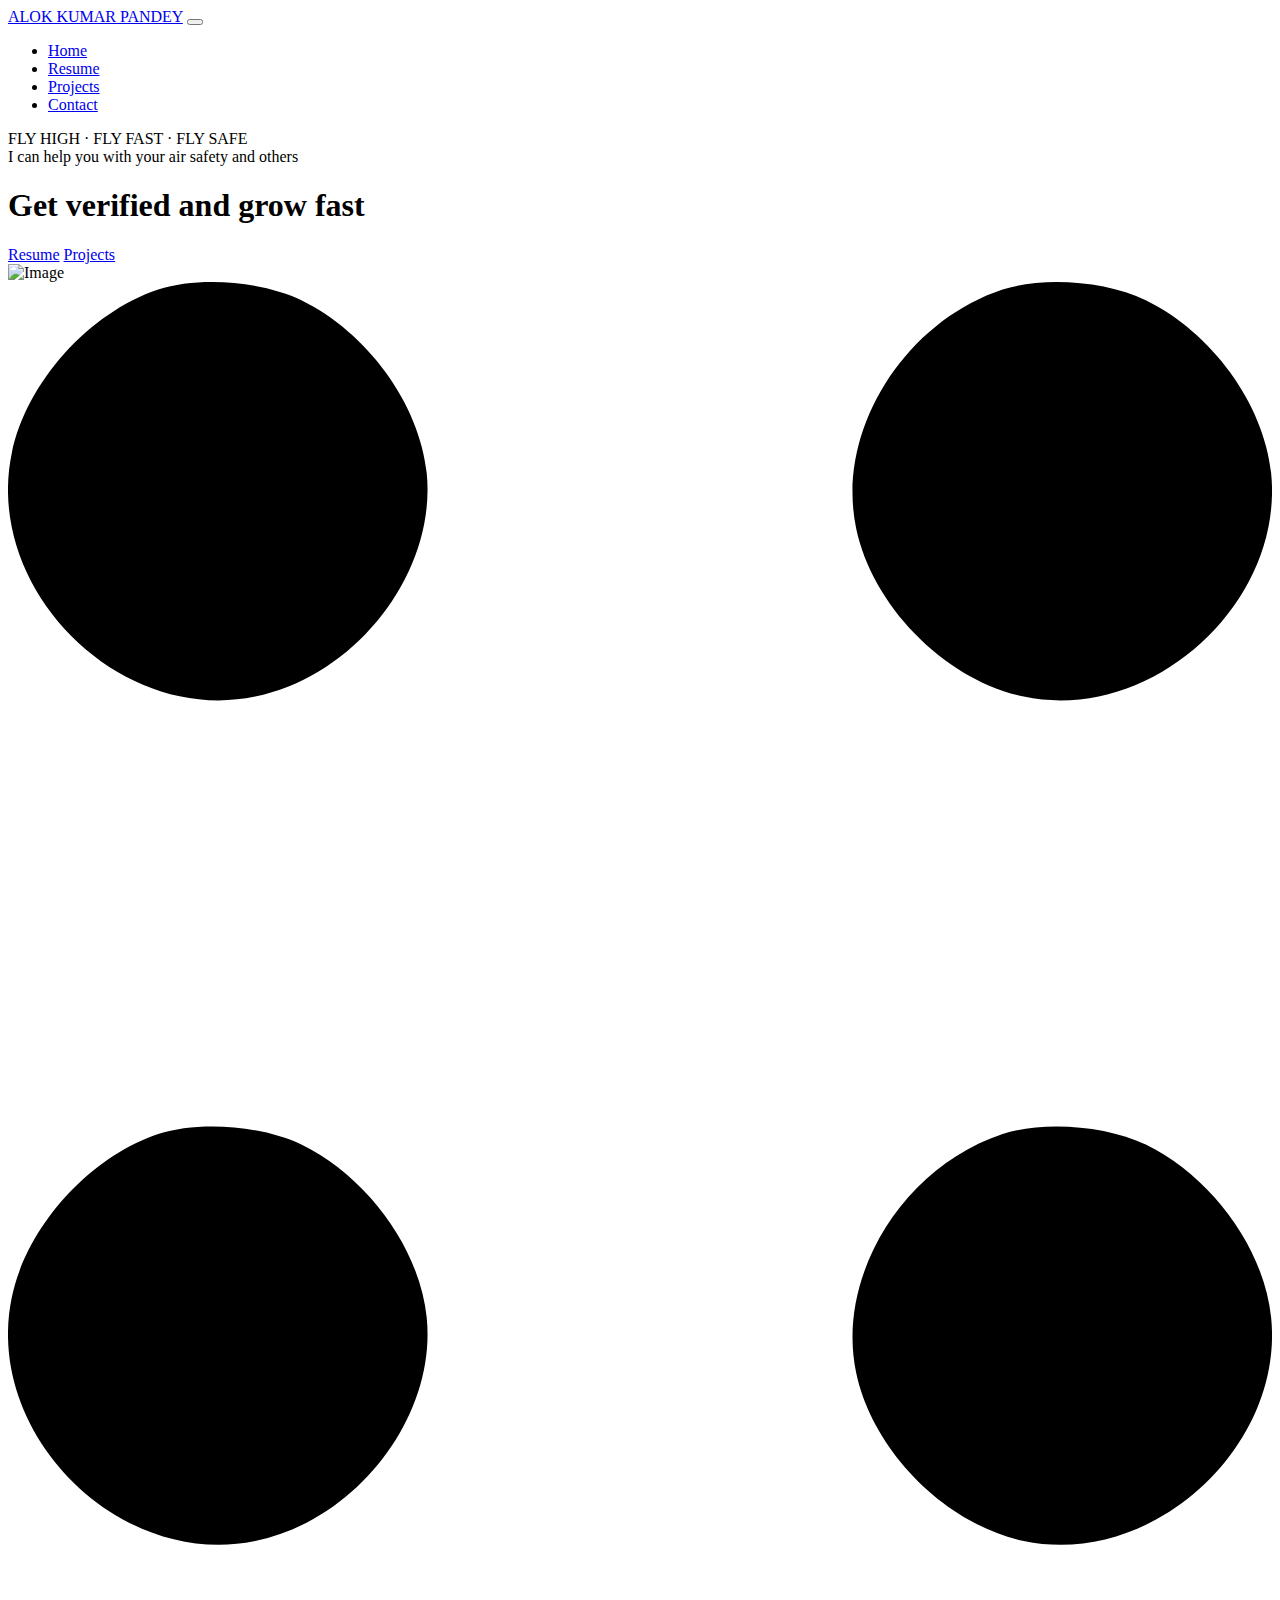
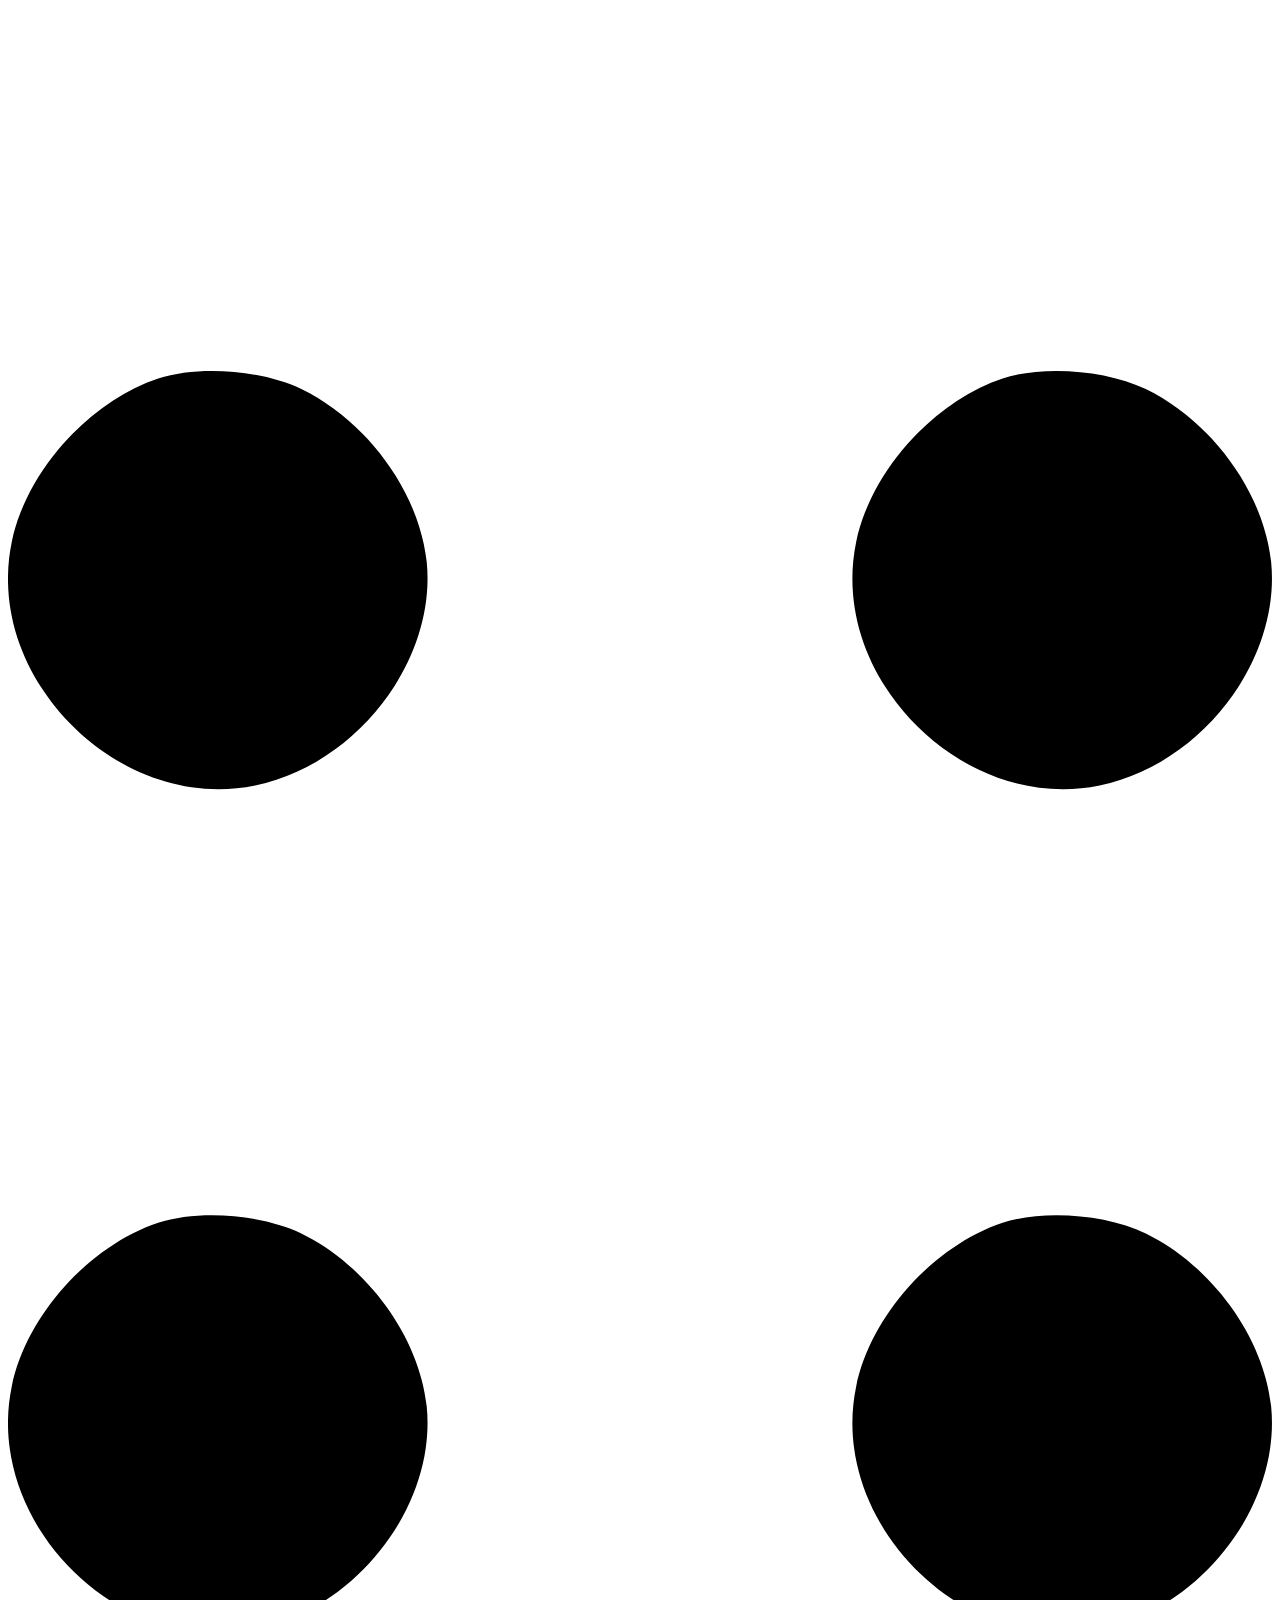
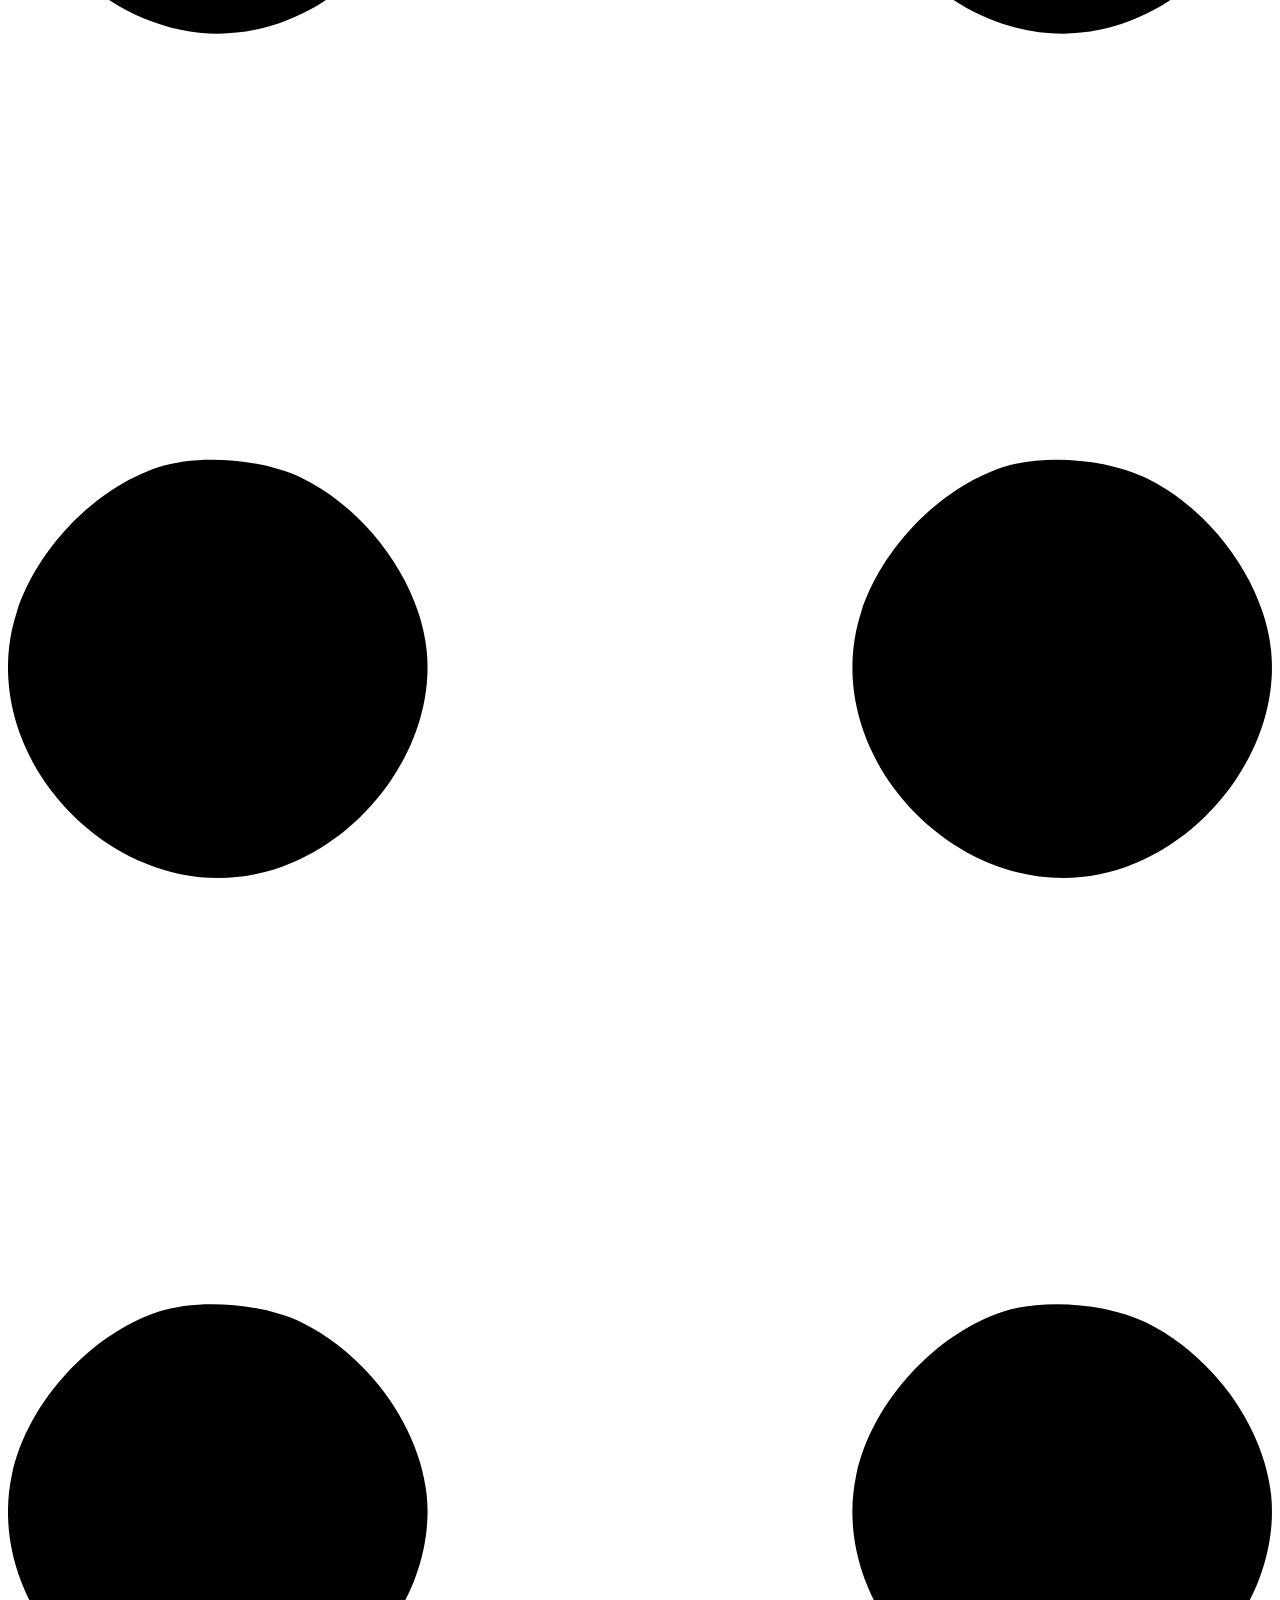
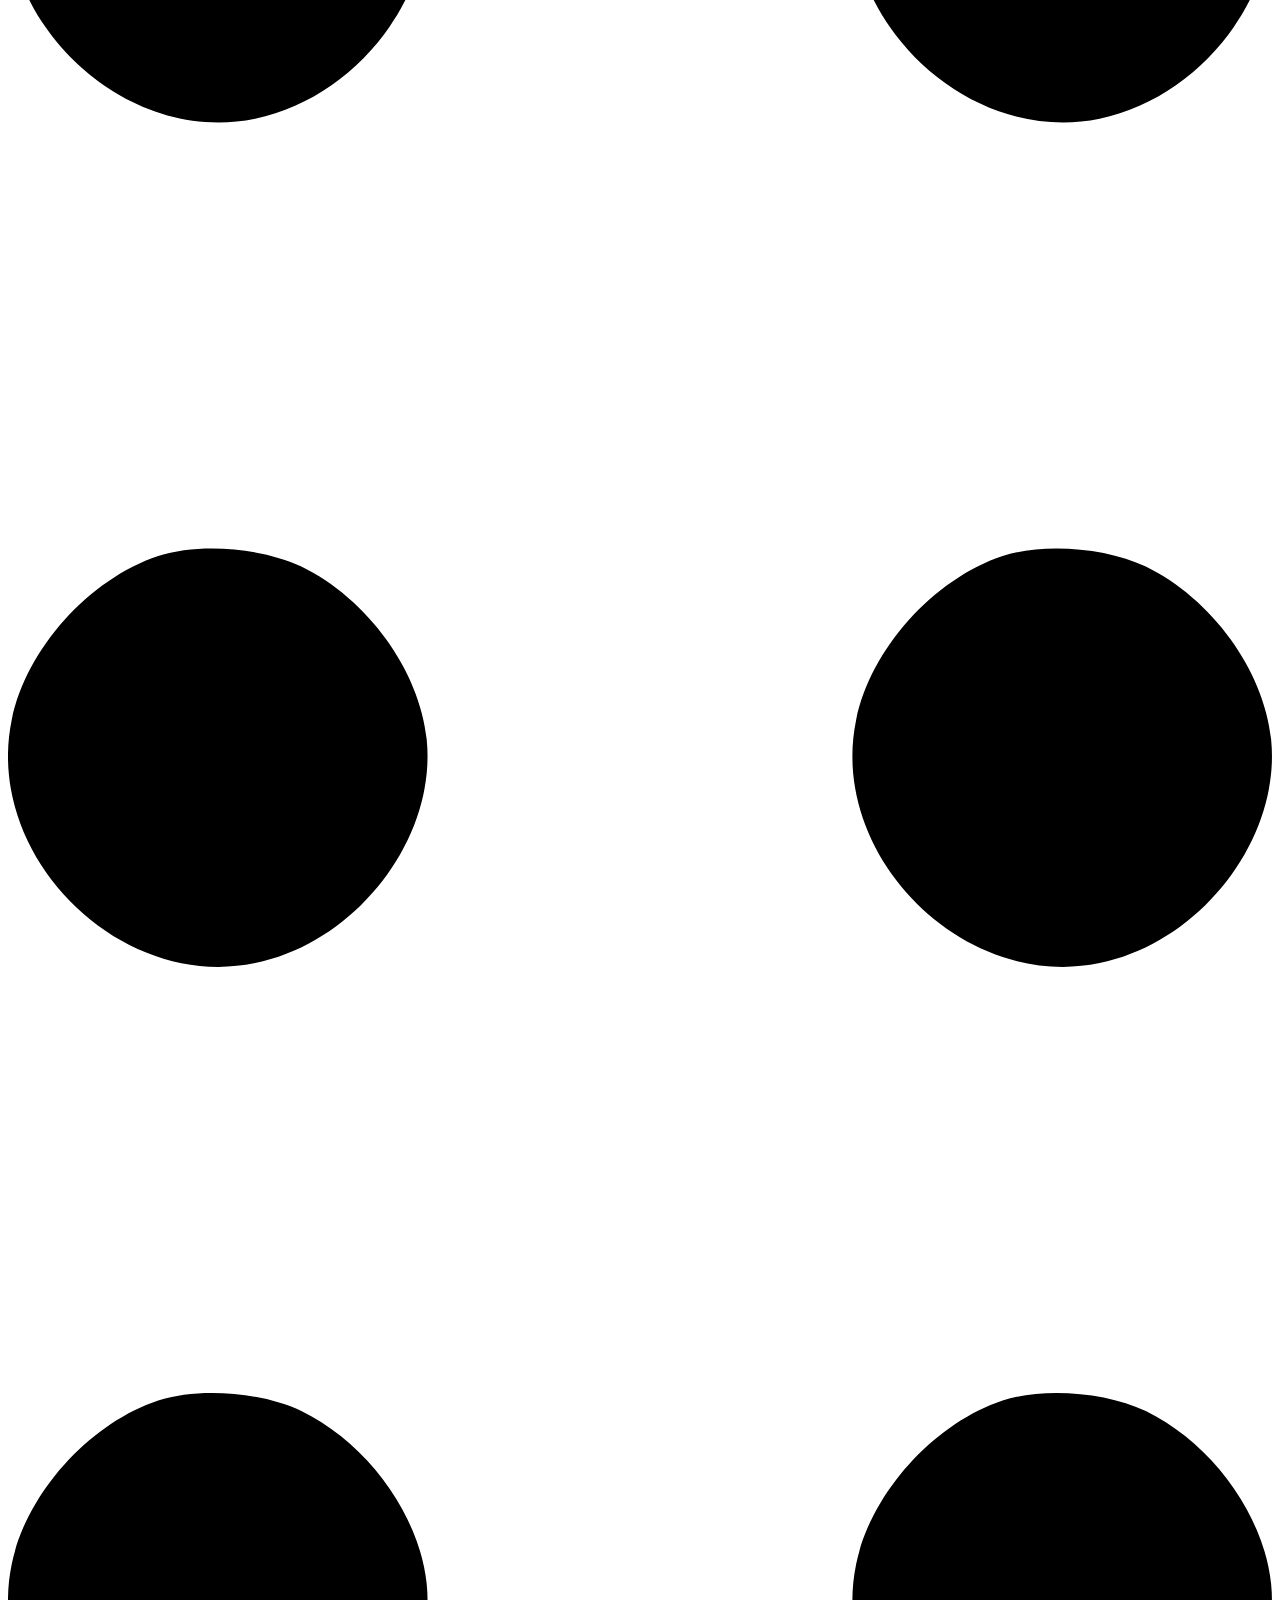
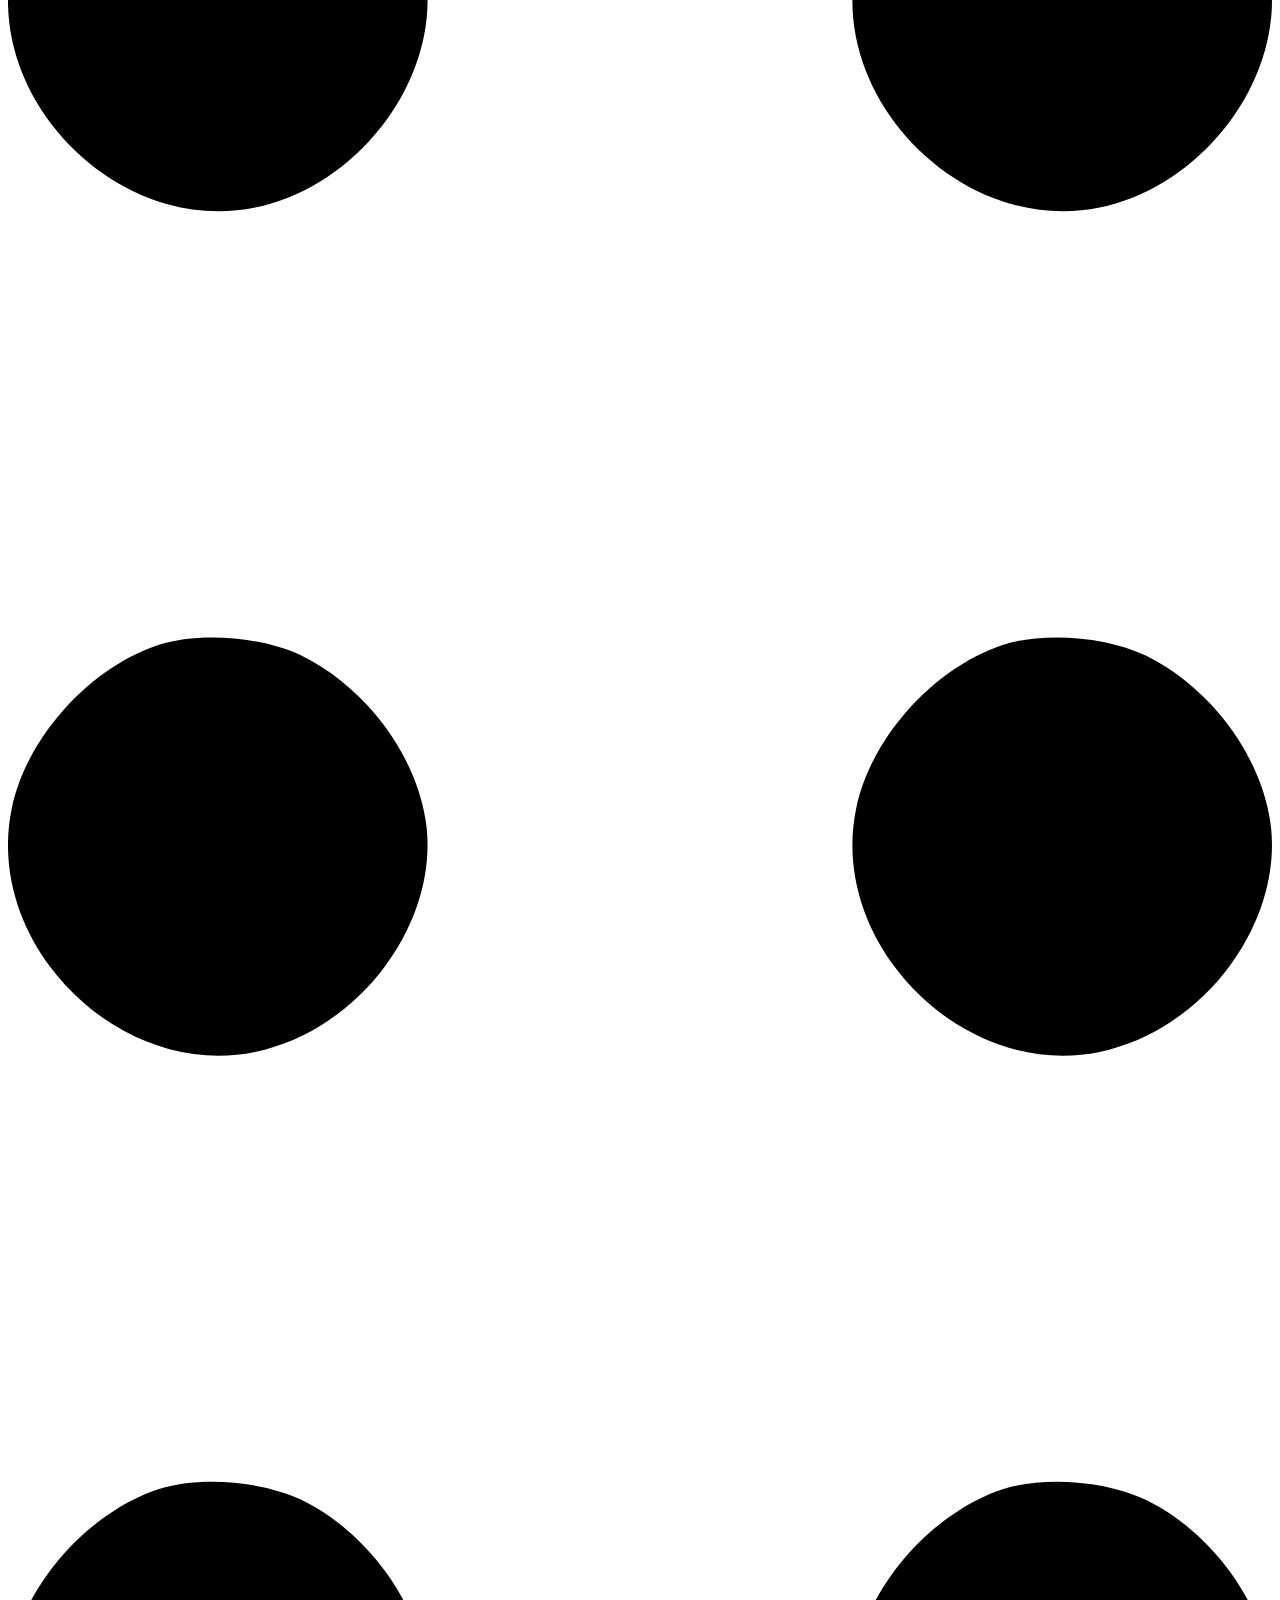
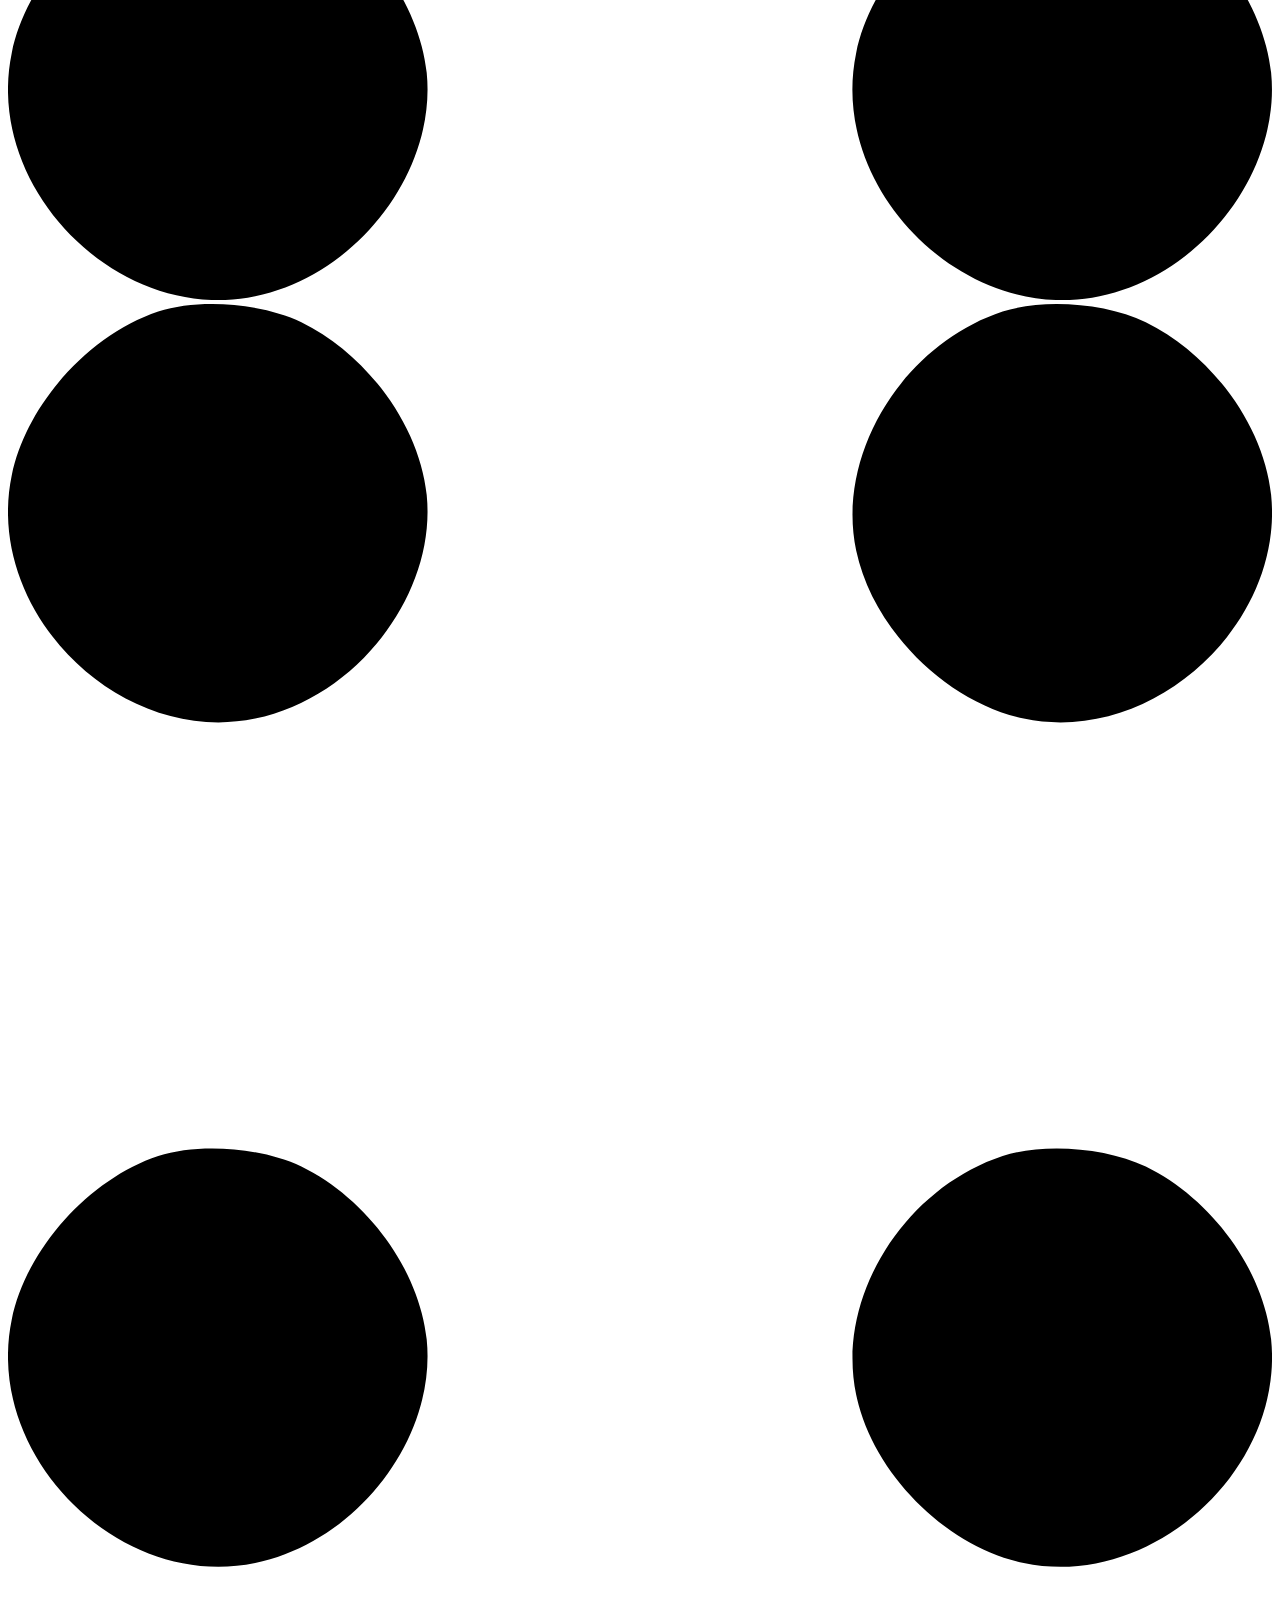
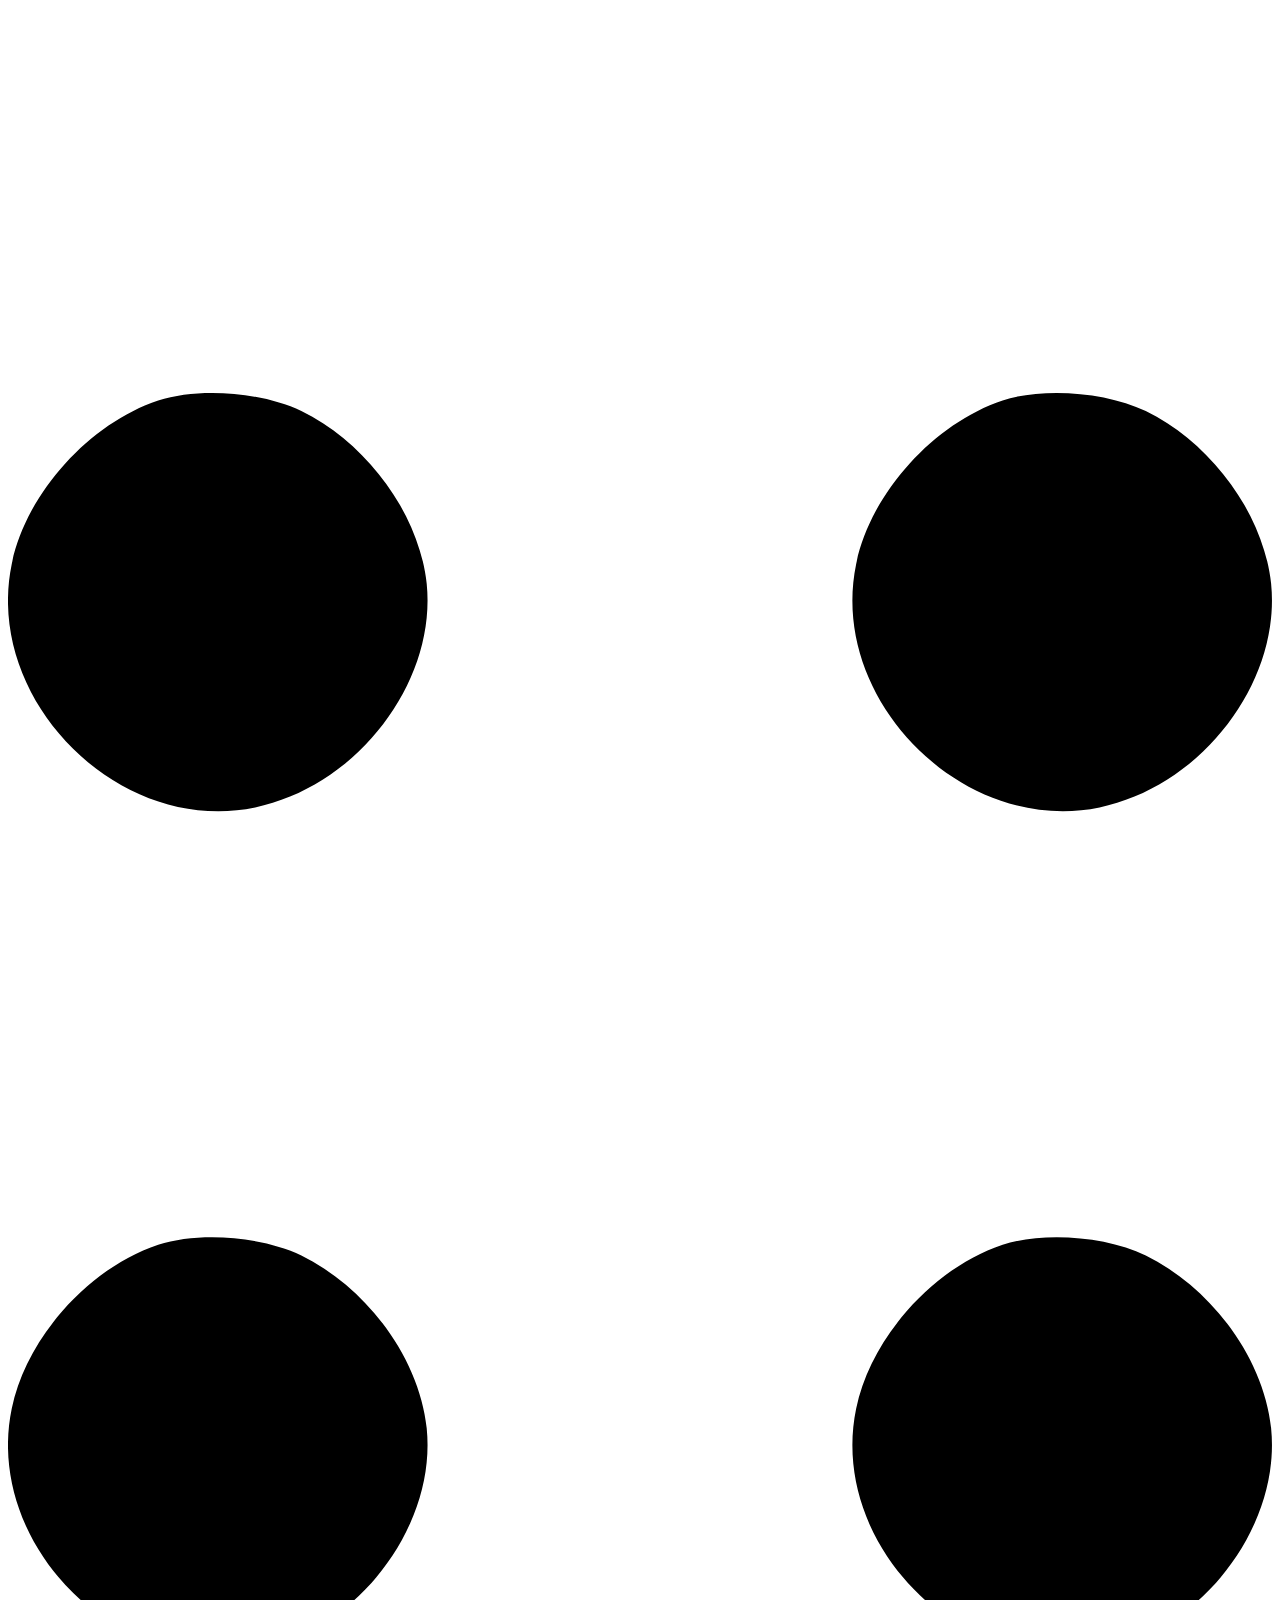
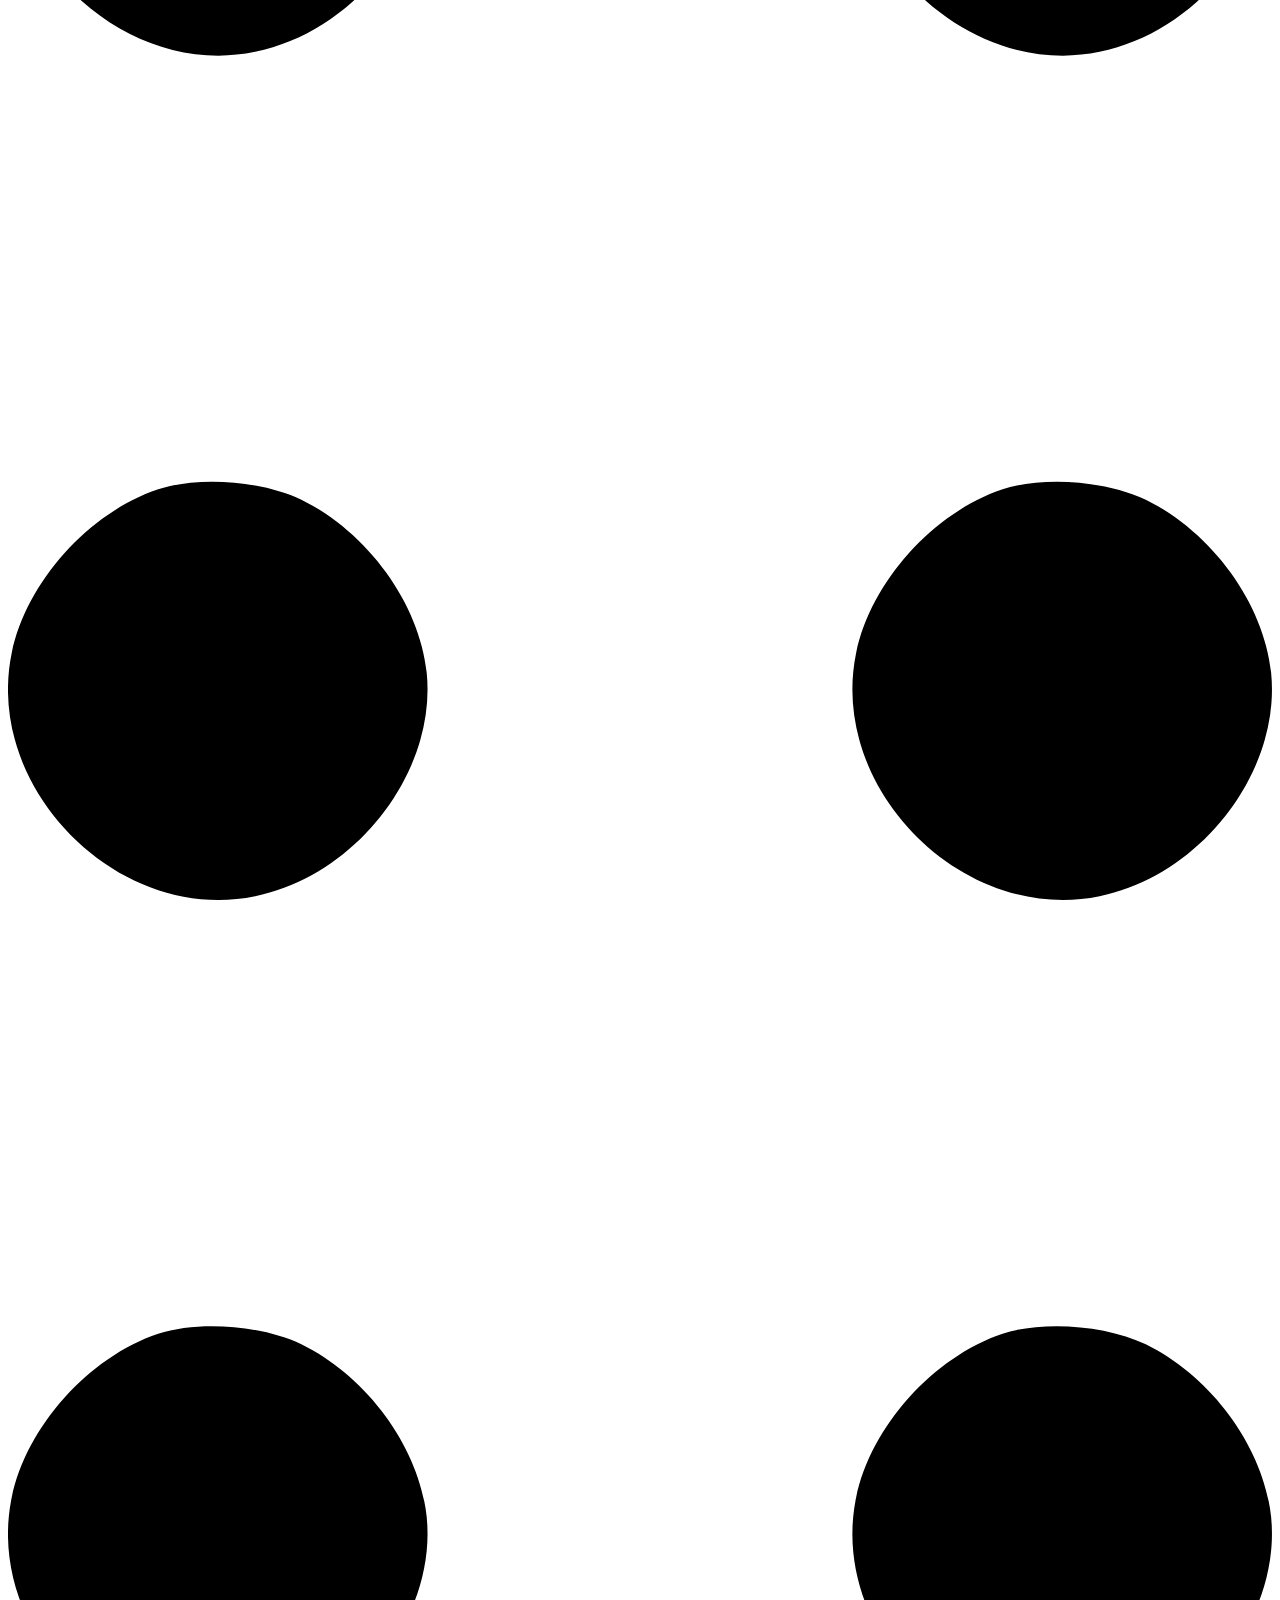
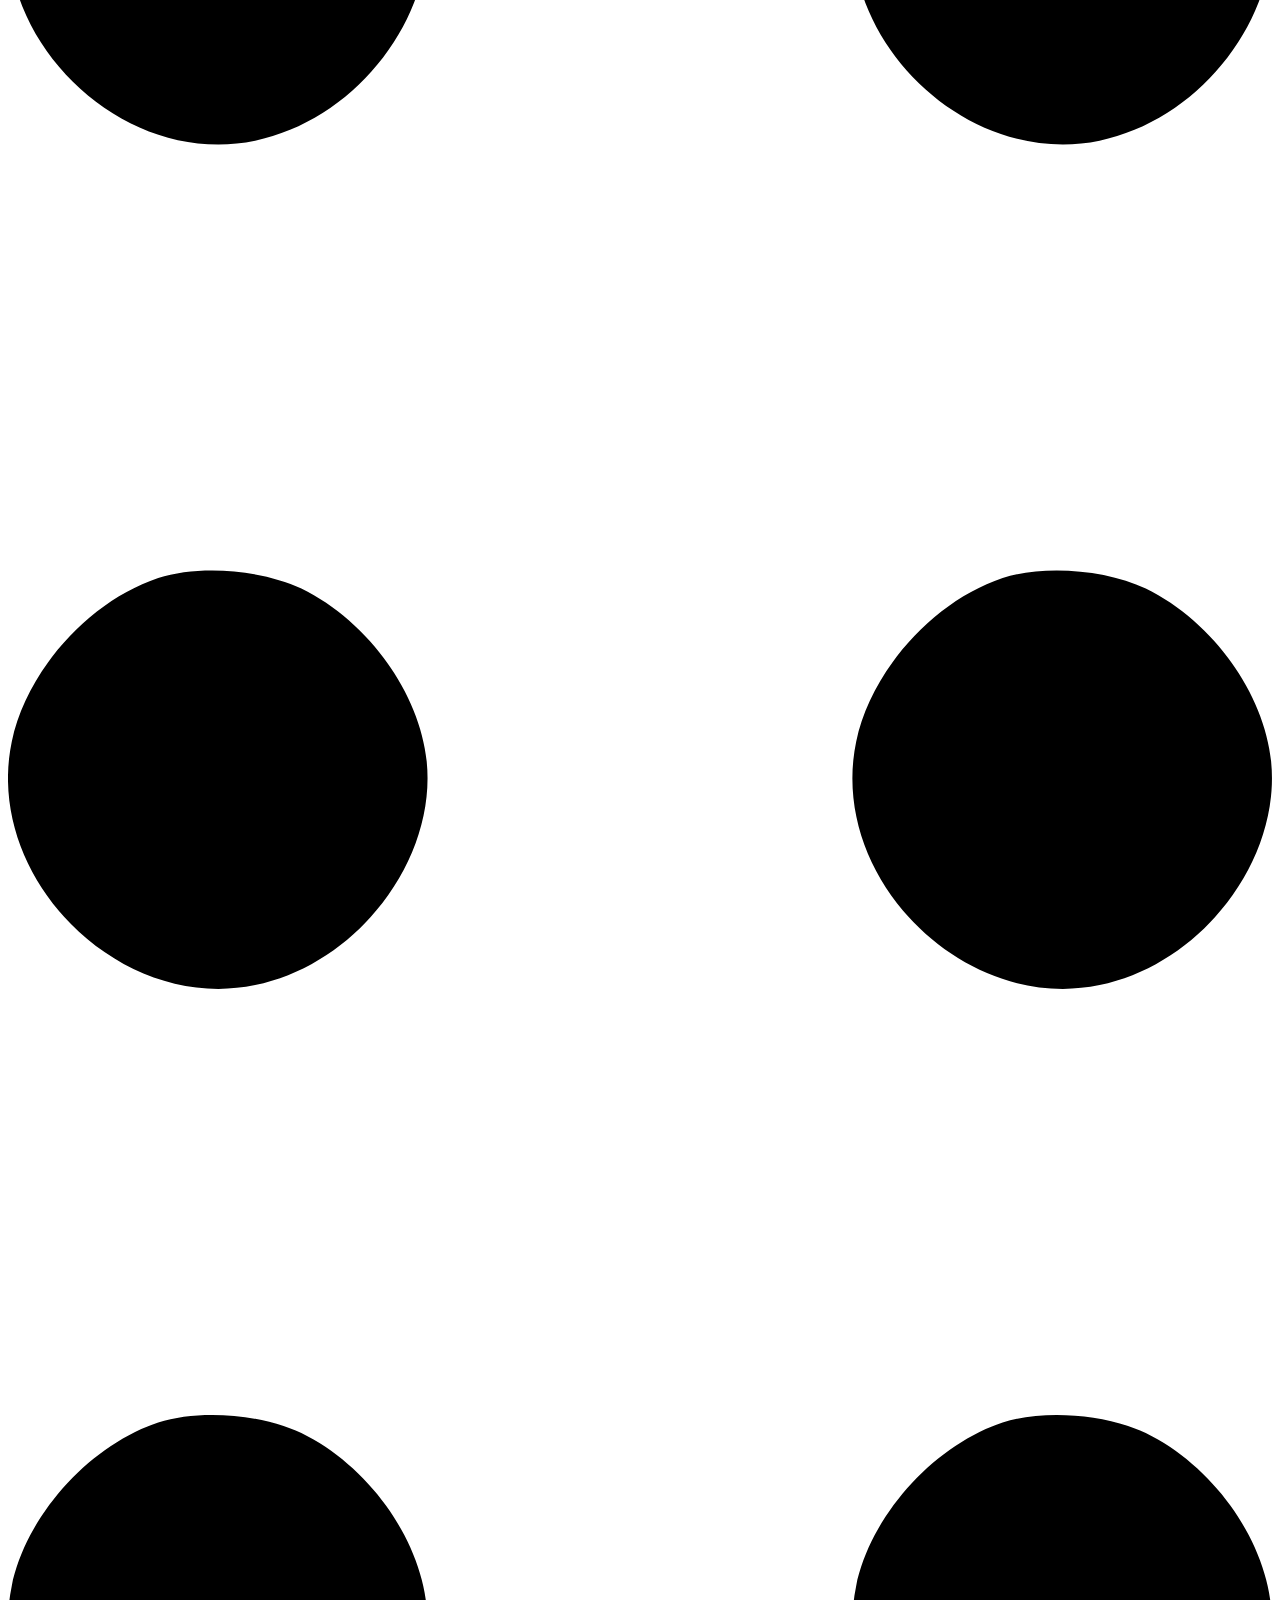
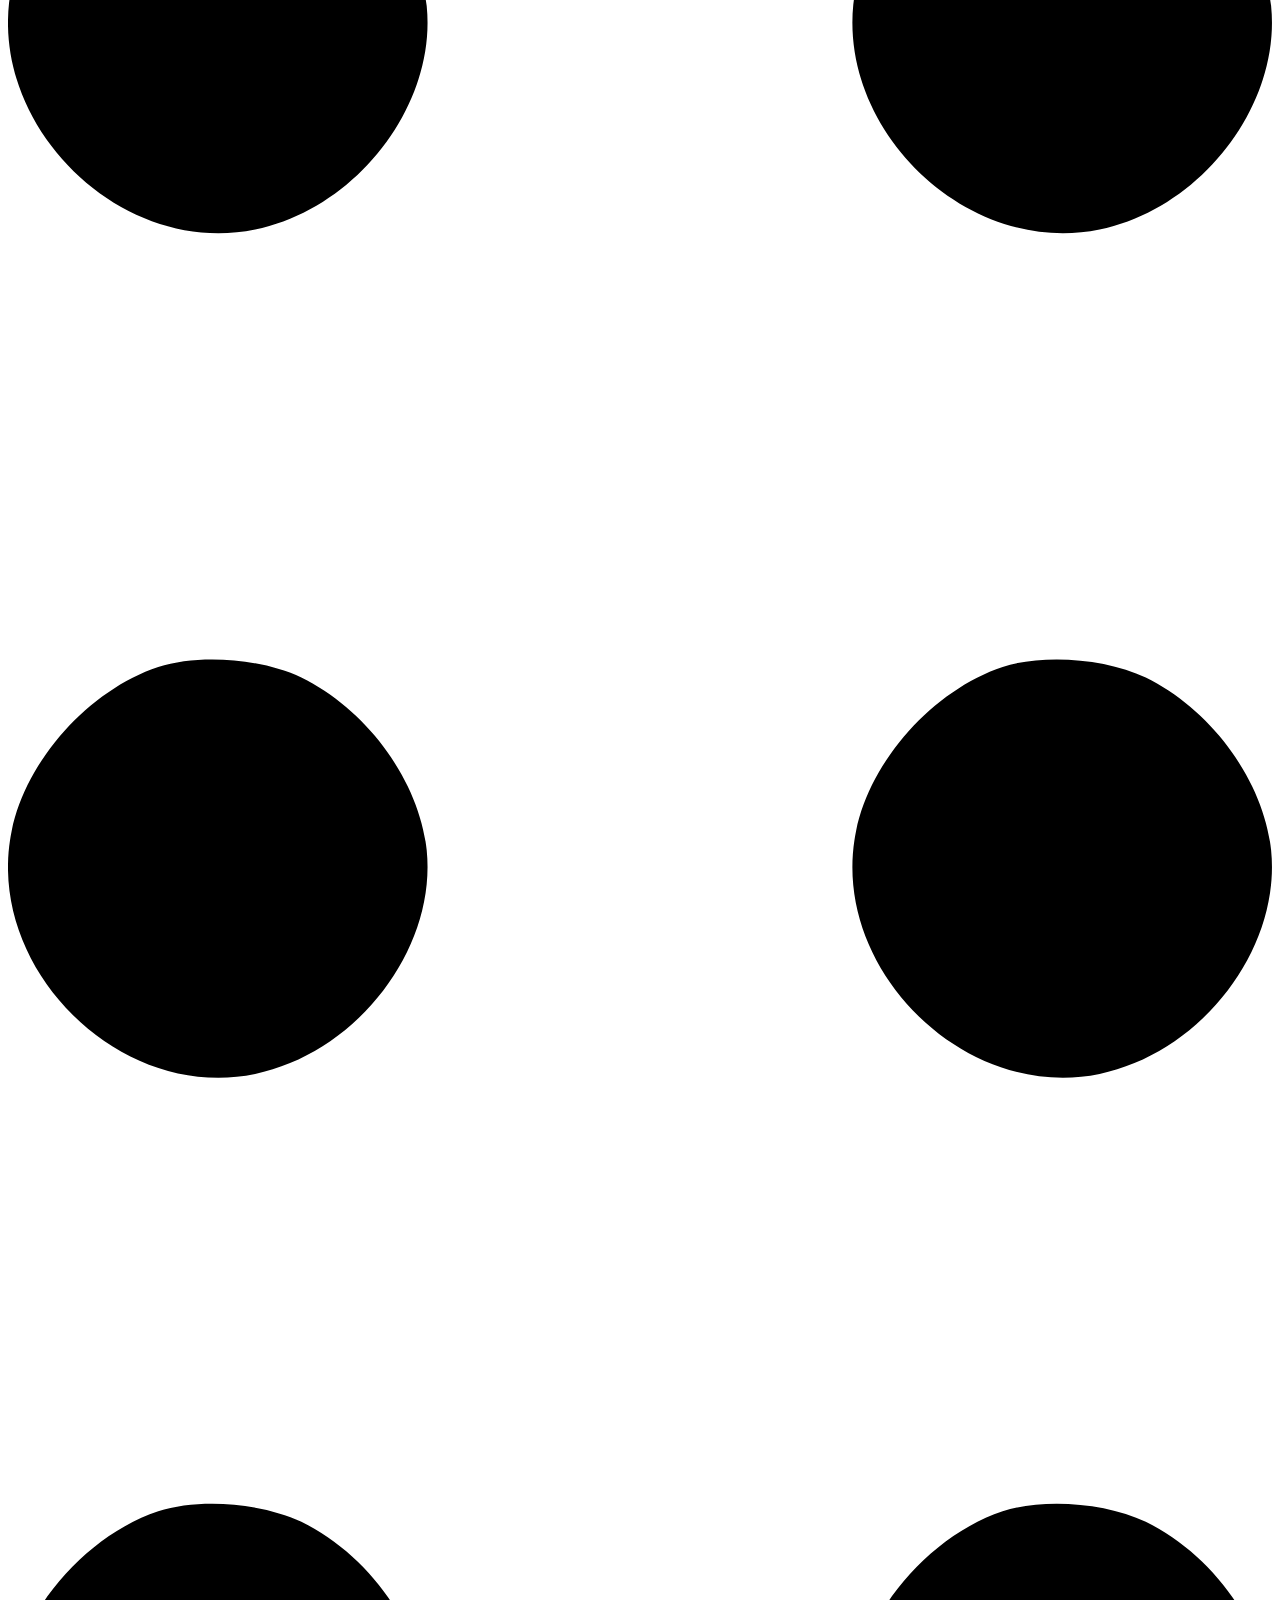
==== index.html @ 578b876e "added the html files" ====
<!DOCTYPE html>
<html lang="en">
    <head>
        <meta name="google-site-verification" content="O86FuLKddarLuUnLH6mNpkZHcUzqmUwz7eGReeu6N4Y" />
        <meta charset="utf-8" />
        <meta name="viewport" content="width=device-width, initial-scale=1, shrink-to-fit=no" />
        <meta name="description" content="" />
        <meta name="author" content="" />
        <title>Personal</title>
        <!-- Favicon-->
        <link rel="icon" type="image/x-icon" href="assets/favicon.ico" />
        <!-- Custom Google font-->
        <link rel="preconnect" href="https://fonts.googleapis.com" />
        <link rel="preconnect" href="https://fonts.gstatic.com" crossorigin />
        <link href="https://fonts.googleapis.com/css2?family=Plus+Jakarta+Sans:wght@100;200;300;400;500;600;700;800;900&amp;display=swap" rel="stylesheet" />
        <!-- Bootstrap icons-->
        <link href="https://cdn.jsdelivr.net/npm/bootstrap-icons@1.8.1/font/bootstrap-icons.css" rel="stylesheet" />
        <!-- Core theme CSS (includes Bootstrap)-->
        <link href="css/styles.css" rel="stylesheet" />
    </head>
    <body class="d-flex flex-column h-100">
        <main class="flex-shrink-0">
            <!-- Navigation-->
            <nav class="navbar navbar-expand-lg navbar-light bg-white py-3">
                <div class="container px-5">
                    <a class="navbar-brand" href="index.html"><span class="fw-bolder text-primary">ALOK KUMAR PANDEY</span></a>
                    <button class="navbar-toggler" type="button" data-bs-toggle="collapse" data-bs-target="#navbarSupportedContent" aria-controls="navbarSupportedContent" aria-expanded="false" aria-label="Toggle navigation"><span class="navbar-toggler-icon"></span></button>
                    <div class="collapse navbar-collapse" id="navbarSupportedContent">
                        <ul class="navbar-nav ms-auto mb-2 mb-lg-0 small fw-bolder">
                            <li class="nav-item"><a class="nav-link" href="index.html">Home</a></li>
                            <li class="nav-item"><a class="nav-link" href="resume.html">Resume</a></li>
                            <li class="nav-item"><a class="nav-link" href="projects.html">Projects</a></li>
                            <li class="nav-item"><a class="nav-link" href="contact.html">Contact</a></li>
                        </ul>
                    </div>
                </div>
            </nav>
            <!-- Header-->
            <header class="py-5">
                <div class="container px-5 pb-5">
                    <div class="row gx-5 align-items-center">
                        <div class="col-xxl-5">
                            <!-- Header text content-->
                            <div class="text-center text-xxl-start">
                                <div class="badge bg-gradient-primary-to-secondary text-white mb-4"><div class="text-uppercase">FLY HIGH &middot; FLY FAST &middot; FLY SAFE</div></div>
                                <div class="fs-3 fw-light text-muted">I can help you with your air safety and others </div>
                                <h1 class="display-3 fw-bolder mb-5"><span class="text-gradient d-inline">Get verified and grow fast</span></h1>
                                <div class="d-grid gap-3 d-sm-flex justify-content-sm-center justify-content-xxl-start mb-3">
                                    <a class="btn btn-primary btn-lg px-5 py-3 me-sm-3 fs-6 fw-bolder" href="resume.html">Resume</a>
                                    <a class="btn btn-outline-dark btn-lg px-5 py-3 fs-6 fw-bolder" href="projects.html">Projects</a>
                                </div>
                            </div>
                        </div>
                        <div class="col-xxl-7">
                            <!-- Header profile picture-->
                            <div class="d-flex justify-content-center mt-5 mt-xxl-0">
                                <div class="profile bg-gradient-primary-to-secondary">
                                    <!-- TIP: For best results, use a photo with a transparent background like the demo example below-->
                                    <!-- Watch a tutorial on how to do this on YouTube (link)-->
                                    <img class="profile-img" src="assets/profile.png" alt="Image" height="72">
                                    <div class="dots-1">
                                        <!-- SVG Dots-->
                                        <svg version="1.1" xmlns="http://www.w3.org/2000/svg" xmlns:xlink="http://www.w3.org/1999/xlink" x="0px" y="0px" viewBox="0 0 191.6 1215.4" style="enable-background: new 0 0 191.6 1215.4" xml:space="preserve">
                                            <g transform="translate(0.000000,1280.000000) scale(0.100000,-0.100000)">
                                                <path d="M227.7,12788.6c-105-35-200-141-222-248c-43-206,163-412,369-369c155,32,275,190,260,339c-11,105-90,213-190,262        C383.7,12801.6,289.7,12808.6,227.7,12788.6z"></path>
                                                <path d="M1507.7,12788.6c-151-50-253-216-222-362c25-119,136-230,254-255c194-41,395,142,375,339c-11,105-90,213-190,262        C1663.7,12801.6,1569.7,12808.6,1507.7,12788.6z"></path>
                                                <path d="M227.7,11508.6c-105-35-200-141-222-248c-43-206,163-412,369-369c155,32,275,190,260,339c-11,105-90,213-190,262        C383.7,11521.6,289.7,11528.6,227.7,11508.6z"></path>
                                                <path d="M1507.7,11508.6c-151-50-253-216-222-362c25-119,136-230,254-255c194-41,395,142,375,339c-11,105-90,213-190,262        C1663.7,11521.6,1569.7,11528.6,1507.7,11508.6z"></path>
                                                <path d="M227.7,10228.6c-105-35-200-141-222-248c-43-206,163-412,369-369c155,32,275,190,260,339c-11,105-90,213-190,262        C383.7,10241.6,289.7,10248.6,227.7,10228.6z"></path>
                                                <path d="M1507.7,10228.6c-105-35-200-141-222-248c-43-206,163-412,369-369c155,32,275,190,260,339c-11,105-90,213-190,262        C1663.7,10241.6,1569.7,10248.6,1507.7,10228.6z"></path>
                                                <path d="M227.7,8948.6c-105-35-200-141-222-248c-43-206,163-412,369-369c155,32,275,190,260,339c-11,105-90,213-190,262        C383.7,8961.6,289.7,8968.6,227.7,8948.6z"></path>
                                                <path d="M1507.7,8948.6c-105-35-200-141-222-248c-43-206,163-412,369-369c155,32,275,190,260,339c-11,105-90,213-190,262        C1663.7,8961.6,1569.7,8968.6,1507.7,8948.6z"></path>
                                                <path d="M227.7,7668.6c-105-35-200-141-222-248c-43-206,163-412,369-369c155,32,275,190,260,339c-11,105-90,213-190,262        C383.7,7681.6,289.7,7688.6,227.7,7668.6z"></path>
                                                <path d="M1507.7,7668.6c-105-35-200-141-222-248c-43-206,163-412,369-369c155,32,275,190,260,339c-11,105-90,213-190,262        C1663.7,7681.6,1569.7,7688.6,1507.7,7668.6z"></path>
                                                <path d="M227.7,6388.6c-105-35-200-141-222-248c-43-206,163-412,369-369c155,32,275,190,260,339c-11,105-90,213-190,262        C383.7,6401.6,289.7,6408.6,227.7,6388.6z"></path>
                                                <path d="M1507.7,6388.6c-105-35-200-141-222-248c-43-206,163-412,369-369c155,32,275,190,260,339c-11,105-90,213-190,262        C1663.7,6401.6,1569.7,6408.6,1507.7,6388.6z"></path>
                                                <path d="M227.7,5108.6c-105-35-200-141-222-248c-43-206,163-412,369-369c155,32,275,190,260,339c-11,105-90,213-190,262        C383.7,5121.6,289.7,5128.6,227.7,5108.6z"></path>
                                                <path d="M1507.7,5108.6c-105-35-200-141-222-248c-43-206,163-412,369-369c155,32,275,190,260,339c-11,105-90,213-190,262        C1663.7,5121.6,1569.7,5128.6,1507.7,5108.6z"></path>
                                                <path d="M227.7,3828.6c-105-35-200-141-222-248c-43-206,163-412,369-369c155,32,275,190,260,339c-11,105-90,213-190,262        C383.7,3841.6,289.7,3848.6,227.7,3828.6z"></path>
                                                <path d="M1507.7,3828.6c-105-35-200-141-222-248c-43-206,163-412,369-369c155,32,275,190,260,339c-11,105-90,213-190,262        C1663.7,3841.6,1569.7,3848.6,1507.7,3828.6z"></path>
                                                <path d="M227.7,2548.6c-105-35-200-141-222-248c-43-206,163-412,369-369c155,32,275,190,260,339c-11,105-90,213-190,262        C383.7,2561.6,289.7,2568.6,227.7,2548.6z"></path>
                                                <path d="M1507.7,2548.6c-105-35-200-141-222-248c-43-206,163-412,369-369c155,32,275,190,260,339c-11,105-90,213-190,262        C1663.7,2561.6,1569.7,2568.6,1507.7,2548.6z"></path>
                                                <path d="M227.7,1268.6c-105-35-200-141-222-248c-43-206,163-412,369-369c155,32,275,190,260,339c-11,105-90,213-190,262        C383.7,1281.6,289.7,1288.6,227.7,1268.6z"></path>
                                                <path d="M1507.7,1268.6c-105-35-200-141-222-248c-43-206,163-412,369-369c155,32,275,190,260,339c-11,105-90,213-190,262        C1663.7,1281.6,1569.7,1288.6,1507.7,1268.6z"></path>
                                            </g>
                                        </svg>
                                        <!-- END of SVG dots-->
                                    </div>
                                    <div class="dots-2">
                                        <!-- SVG Dots-->
                                        <svg version="1.1" xmlns="http://www.w3.org/2000/svg" xmlns:xlink="http://www.w3.org/1999/xlink" x="0px" y="0px" viewBox="0 0 191.6 1215.4" style="enable-background: new 0 0 191.6 1215.4" xml:space="preserve">
                                            <g transform="translate(0.000000,1280.000000) scale(0.100000,-0.100000)">
                                                <path d="M227.7,12788.6c-105-35-200-141-222-248c-43-206,163-412,369-369c155,32,275,190,260,339c-11,105-90,213-190,262        C383.7,12801.6,289.7,12808.6,227.7,12788.6z"></path>
                                                <path d="M1507.7,12788.6c-151-50-253-216-222-362c25-119,136-230,254-255c194-41,395,142,375,339c-11,105-90,213-190,262        C1663.7,12801.6,1569.7,12808.6,1507.7,12788.6z"></path>
                                                <path d="M227.7,11508.6c-105-35-200-141-222-248c-43-206,163-412,369-369c155,32,275,190,260,339c-11,105-90,213-190,262        C383.7,11521.6,289.7,11528.6,227.7,11508.6z"></path>
                                                <path d="M1507.7,11508.6c-151-50-253-216-222-362c25-119,136-230,254-255c194-41,395,142,375,339c-11,105-90,213-190,262        C1663.7,11521.6,1569.7,11528.6,1507.7,11508.6z"></path>
                                                <path d="M227.7,10228.6c-105-35-200-141-222-248c-43-206,163-412,369-369c155,32,275,190,260,339c-11,105-90,213-190,262        C383.7,10241.6,289.7,10248.6,227.7,10228.6z"></path>
                                                <path d="M1507.7,10228.6c-105-35-200-141-222-248c-43-206,163-412,369-369c155,32,275,190,260,339c-11,105-90,213-190,262        C1663.7,10241.6,1569.7,10248.6,1507.7,10228.6z"></path>
                                                <path d="M227.7,8948.6c-105-35-200-141-222-248c-43-206,163-412,369-369c155,32,275,190,260,339c-11,105-90,213-190,262        C383.7,8961.6,289.7,8968.6,227.7,8948.6z"></path>
                                                <path d="M1507.7,8948.6c-105-35-200-141-222-248c-43-206,163-412,369-369c155,32,275,190,260,339c-11,105-90,213-190,262        C1663.7,8961.6,1569.7,8968.6,1507.7,8948.6z"></path>
                                                <path d="M227.7,7668.6c-105-35-200-141-222-248c-43-206,163-412,369-369c155,32,275,190,260,339c-11,105-90,213-190,262        C383.7,7681.6,289.7,7688.6,227.7,7668.6z"></path>
                                                <path d="M1507.7,7668.6c-105-35-200-141-222-248c-43-206,163-412,369-369c155,32,275,190,260,339c-11,105-90,213-190,262        C1663.7,7681.6,1569.7,7688.6,1507.7,7668.6z"></path>
                                                <path d="M227.7,6388.6c-105-35-200-141-222-248c-43-206,163-412,369-369c155,32,275,190,260,339c-11,105-90,213-190,262        C383.7,6401.6,289.7,6408.6,227.7,6388.6z"></path>
                                                <path d="M1507.7,6388.6c-105-35-200-141-222-248c-43-206,163-412,369-369c155,32,275,190,260,339c-11,105-90,213-190,262        C1663.7,6401.6,1569.7,6408.6,1507.7,6388.6z"></path>
                                                <path d="M227.7,5108.6c-105-35-200-141-222-248c-43-206,163-412,369-369c155,32,275,190,260,339c-11,105-90,213-190,262        C383.7,5121.6,289.7,5128.6,227.7,5108.6z"></path>
                                                <path d="M1507.7,5108.6c-105-35-200-141-222-248c-43-206,163-412,369-369c155,32,275,190,260,339c-11,105-90,213-190,262        C1663.7,5121.6,1569.7,5128.6,1507.7,5108.6z"></path>
                                                <path d="M227.7,3828.6c-105-35-200-141-222-248c-43-206,163-412,369-369c155,32,275,190,260,339c-11,105-90,213-190,262        C383.7,3841.6,289.7,3848.6,227.7,3828.6z"></path>
                                                <path d="M1507.7,3828.6c-105-35-200-141-222-248c-43-206,163-412,369-369c155,32,275,190,260,339c-11,105-90,213-190,262        C1663.7,3841.6,1569.7,3848.6,1507.7,3828.6z"></path>
                                                <path d="M227.7,2548.6c-105-35-200-141-222-248c-43-206,163-412,369-369c155,32,275,190,260,339c-11,105-90,213-190,262        C383.7,2561.6,289.7,2568.6,227.7,2548.6z"></path>
                                                <path d="M1507.7,2548.6c-105-35-200-141-222-248c-43-206,163-412,369-369c155,32,275,190,260,339c-11,105-90,213-190,262        C1663.7,2561.6,1569.7,2568.6,1507.7,2548.6z"></path>
                                                <path d="M227.7,1268.6c-105-35-200-141-222-248c-43-206,163-412,369-369c155,32,275,190,260,339c-11,105-90,213-190,262        C383.7,1281.6,289.7,1288.6,227.7,1268.6z"></path>
                                                <path d="M1507.7,1268.6c-105-35-200-141-222-248c-43-206,163-412,369-369c155,32,275,190,260,339c-11,105-90,213-190,262        C1663.7,1281.6,1569.7,1288.6,1507.7,1268.6z"></path>
                                            </g>
                                        </svg>
                                        <!-- END of SVG dots-->
                                    </div>
                                    <div class="dots-3">
                                        <!-- SVG Dots-->
                                        <svg version="1.1" xmlns="http://www.w3.org/2000/svg" xmlns:xlink="http://www.w3.org/1999/xlink" x="0px" y="0px" viewBox="0 0 191.6 1215.4" style="enable-background: new 0 0 191.6 1215.4" xml:space="preserve">
                                            <g transform="translate(0.000000,1280.000000) scale(0.100000,-0.100000)">
                                                <path d="M227.7,12788.6c-105-35-200-141-222-248c-43-206,163-412,369-369c155,32,275,190,260,339c-11,105-90,213-190,262        C383.7,12801.6,289.7,12808.6,227.7,12788.6z"></path>
                                                <path d="M1507.7,12788.6c-151-50-253-216-222-362c25-119,136-230,254-255c194-41,395,142,375,339c-11,105-90,213-190,262        C1663.7,12801.6,1569.7,12808.6,1507.7,12788.6z"></path>
                                                <path d="M227.7,11508.6c-105-35-200-141-222-248c-43-206,163-412,369-369c155,32,275,190,260,339c-11,105-90,213-190,262        C383.7,11521.6,289.7,11528.6,227.7,11508.6z"></path>
                                                <path d="M1507.7,11508.6c-151-50-253-216-222-362c25-119,136-230,254-255c194-41,395,142,375,339c-11,105-90,213-190,262        C1663.7,11521.6,1569.7,11528.6,1507.7,11508.6z"></path>
                                                <path d="M227.7,10228.6c-105-35-200-141-222-248c-43-206,163-412,369-369c155,32,275,190,260,339c-11,105-90,213-190,262        C383.7,10241.6,289.7,10248.6,227.7,10228.6z"></path>
                                                <path d="M1507.7,10228.6c-105-35-200-141-222-248c-43-206,163-412,369-369c155,32,275,190,260,339c-11,105-90,213-190,262        C1663.7,10241.6,1569.7,10248.6,1507.7,10228.6z"></path>
                                                <path d="M227.7,8948.6c-105-35-200-141-222-248c-43-206,163-412,369-369c155,32,275,190,260,339c-11,105-90,213-190,262        C383.7,8961.6,289.7,8968.6,227.7,8948.6z"></path>
                                                <path d="M1507.7,8948.6c-105-35-200-141-222-248c-43-206,163-412,369-369c155,32,275,190,260,339c-11,105-90,213-190,262        C1663.7,8961.6,1569.7,8968.6,1507.7,8948.6z"></path>
                                                <path d="M227.7,7668.6c-105-35-200-141-222-248c-43-206,163-412,369-369c155,32,275,190,260,339c-11,105-90,213-190,262        C383.7,7681.6,289.7,7688.6,227.7,7668.6z"></path>
                                                <path d="M1507.7,7668.6c-105-35-200-141-222-248c-43-206,163-412,369-369c155,32,275,190,260,339c-11,105-90,213-190,262        C1663.7,7681.6,1569.7,7688.6,1507.7,7668.6z"></path>
                                                <path d="M227.7,6388.6c-105-35-200-141-222-248c-43-206,163-412,369-369c155,32,275,190,260,339c-11,105-90,213-190,262        C383.7,6401.6,289.7,6408.6,227.7,6388.6z"></path>
                                                <path d="M1507.7,6388.6c-105-35-200-141-222-248c-43-206,163-412,369-369c155,32,275,190,260,339c-11,105-90,213-190,262        C1663.7,6401.6,1569.7,6408.6,1507.7,6388.6z"></path>
                                                <path d="M227.7,5108.6c-105-35-200-141-222-248c-43-206,163-412,369-369c155,32,275,190,260,339c-11,105-90,213-190,262        C383.7,5121.6,289.7,5128.6,227.7,5108.6z"></path>
                                                <path d="M1507.7,5108.6c-105-35-200-141-222-248c-43-206,163-412,369-369c155,32,275,190,260,339c-11,105-90,213-190,262        C1663.7,5121.6,1569.7,5128.6,1507.7,5108.6z"></path>
                                                <path d="M227.7,3828.6c-105-35-200-141-222-248c-43-206,163-412,369-369c155,32,275,190,260,339c-11,105-90,213-190,262        C383.7,3841.6,289.7,3848.6,227.7,3828.6z"></path>
                                                <path d="M1507.7,3828.6c-105-35-200-141-222-248c-43-206,163-412,369-369c155,32,275,190,260,339c-11,105-90,213-190,262        C1663.7,3841.6,1569.7,3848.6,1507.7,3828.6z"></path>
                                                <path d="M227.7,2548.6c-105-35-200-141-222-248c-43-206,163-412,369-369c155,32,275,190,260,339c-11,105-90,213-190,262        C383.7,2561.6,289.7,2568.6,227.7,2548.6z"></path>
                                                <path d="M1507.7,2548.6c-105-35-200-141-222-248c-43-206,163-412,369-369c155,32,275,190,260,339c-11,105-90,213-190,262        C1663.7,2561.6,1569.7,2568.6,1507.7,2548.6z"></path>
                                                <path d="M227.7,1268.6c-105-35-200-141-222-248c-43-206,163-412,369-369c155,32,275,190,260,339c-11,105-90,213-190,262        C383.7,1281.6,289.7,1288.6,227.7,1268.6z"></path>
                                                <path d="M1507.7,1268.6c-105-35-200-141-222-248c-43-206,163-412,369-369c155,32,275,190,260,339c-11,105-90,213-190,262        C1663.7,1281.6,1569.7,1288.6,1507.7,1268.6z"></path>
                                            </g>
                                        </svg>
                                        <!-- END of SVG dots-->
                                    </div>
                                    <div class="dots-4">
                                        <!-- SVG Dots-->
                                        <svg version="1.1" xmlns="http://www.w3.org/2000/svg" xmlns:xlink="http://www.w3.org/1999/xlink" x="0px" y="0px" viewBox="0 0 191.6 1215.4" style="enable-background: new 0 0 191.6 1215.4" xml:space="preserve">
                                            <g transform="translate(0.000000,1280.000000) scale(0.100000,-0.100000)">
                                                <path d="M227.7,12788.6c-105-35-200-141-222-248c-43-206,163-412,369-369c155,32,275,190,260,339c-11,105-90,213-190,262        C383.7,12801.6,289.7,12808.6,227.7,12788.6z"></path>
                                                <path d="M1507.7,12788.6c-151-50-253-216-222-362c25-119,136-230,254-255c194-41,395,142,375,339c-11,105-90,213-190,262        C1663.7,12801.6,1569.7,12808.6,1507.7,12788.6z"></path>
                                                <path d="M227.7,11508.6c-105-35-200-141-222-248c-43-206,163-412,369-369c155,32,275,190,260,339c-11,105-90,213-190,262        C383.7,11521.6,289.7,11528.6,227.7,11508.6z"></path>
                                                <path d="M1507.7,11508.6c-151-50-253-216-222-362c25-119,136-230,254-255c194-41,395,142,375,339c-11,105-90,213-190,262        C1663.7,11521.6,1569.7,11528.6,1507.7,11508.6z"></path>
                                                <path d="M227.7,10228.6c-105-35-200-141-222-248c-43-206,163-412,369-369c155,32,275,190,260,339c-11,105-90,213-190,262        C383.7,10241.6,289.7,10248.6,227.7,10228.6z"></path>
                                                <path d="M1507.7,10228.6c-105-35-200-141-222-248c-43-206,163-412,369-369c155,32,275,190,260,339c-11,105-90,213-190,262        C1663.7,10241.6,1569.7,10248.6,1507.7,10228.6z"></path>
                                                <path d="M227.7,8948.6c-105-35-200-141-222-248c-43-206,163-412,369-369c155,32,275,190,260,339c-11,105-90,213-190,262        C383.7,8961.6,289.7,8968.6,227.7,8948.6z"></path>
                                                <path d="M1507.7,8948.6c-105-35-200-141-222-248c-43-206,163-412,369-369c155,32,275,190,260,339c-11,105-90,213-190,262        C1663.7,8961.6,1569.7,8968.6,1507.7,8948.6z"></path>
                                                <path d="M227.7,7668.6c-105-35-200-141-222-248c-43-206,163-412,369-369c155,32,275,190,260,339c-11,105-90,213-190,262        C383.7,7681.6,289.7,7688.6,227.7,7668.6z"></path>
                                                <path d="M1507.7,7668.6c-105-35-200-141-222-248c-43-206,163-412,369-369c155,32,275,190,260,339c-11,105-90,213-190,262        C1663.7,7681.6,1569.7,7688.6,1507.7,7668.6z"></path>
                                                <path d="M227.7,6388.6c-105-35-200-141-222-248c-43-206,163-412,369-369c155,32,275,190,260,339c-11,105-90,213-190,262        C383.7,6401.6,289.7,6408.6,227.7,6388.6z"></path>
                                                <path d="M1507.7,6388.6c-105-35-200-141-222-248c-43-206,163-412,369-369c155,32,275,190,260,339c-11,105-90,213-190,262        C1663.7,6401.6,1569.7,6408.6,1507.7,6388.6z"></path>
                                                <path d="M227.7,5108.6c-105-35-200-141-222-248c-43-206,163-412,369-369c155,32,275,190,260,339c-11,105-90,213-190,262        C383.7,5121.6,289.7,5128.6,227.7,5108.6z"></path>
                                                <path d="M1507.7,5108.6c-105-35-200-141-222-248c-43-206,163-412,369-369c155,32,275,190,260,339c-11,105-90,213-190,262        C1663.7,5121.6,1569.7,5128.6,1507.7,5108.6z"></path>
                                                <path d="M227.7,3828.6c-105-35-200-141-222-248c-43-206,163-412,369-369c155,32,275,190,260,339c-11,105-90,213-190,262        C383.7,3841.6,289.7,3848.6,227.7,3828.6z"></path>
                                                <path d="M1507.7,3828.6c-105-35-200-141-222-248c-43-206,163-412,369-369c155,32,275,190,260,339c-11,105-90,213-190,262        C1663.7,3841.6,1569.7,3848.6,1507.7,3828.6z"></path>
                                                <path d="M227.7,2548.6c-105-35-200-141-222-248c-43-206,163-412,369-369c155,32,275,190,260,339c-11,105-90,213-190,262        C383.7,2561.6,289.7,2568.6,227.7,2548.6z"></path>
                                                <path d="M1507.7,2548.6c-105-35-200-141-222-248c-43-206,163-412,369-369c155,32,275,190,260,339c-11,105-90,213-190,262        C1663.7,2561.6,1569.7,2568.6,1507.7,2548.6z"></path>
                                                <path d="M227.7,1268.6c-105-35-200-141-222-248c-43-206,163-412,369-369c155,32,275,190,260,339c-11,105-90,213-190,262        C383.7,1281.6,289.7,1288.6,227.7,1268.6z"></path>
                                                <path d="M1507.7,1268.6c-105-35-200-141-222-248c-43-206,163-412,369-369c155,32,275,190,260,339c-11,105-90,213-190,262        C1663.7,1281.6,1569.7,1288.6,1507.7,1268.6z"></path>
                                            </g>
                                        </svg>
                                        <!-- END of SVG dots-->
                                    </div>
                                </div>
                            </div>
                        </div>
                    </div>
                </div>
            </header>
            <!-- About Section-->
            <section class="bg-light py-5">
                <div class="container px-5">
                    <div class="row gx-5 justify-content-center">
                        <div class="col-xxl-8">
                            <div class="text-center my-5">
                                <h2 class="display-5 fw-bolder"><span class="text-gradient d-inline">About Me</span></h2>
                                <p class="lead fw-light mb-4">My name is Start Bootstrap and I help brands grow.</p>
                                <p class="text-muted">A multi-faceted professional having more than 23 years of extensive experience in 
                                    IAF in Administration, Facility Management, Men & Material Management, Inventory 
                                    management, Warehouse Operations, Procurement and outsourcing of services, 
                                    Budgetary Control, Airport Functions, Security & Safety management, Risk & 
                                    Compliances, Training & Development. Presently working at Amazon Sort Center
                                    as Team Lead responsible for day to day operations of intra-city logistics .</p>
                                <div class="d-flex justify-content-center fs-2 gap-4">
                                    <a class="text-gradient" href="#!"><i class="bi bi-twitter"></i></a>
                                    <a class="text-gradient" href="https://www.linkedin.com/in/alok-pandey-46313271"><i class="bi bi-linkedin"></i></a>
                                    <a class="text-gradient" href="https://www.instagram.com/alok_pand.y"><i class="bi bi-instagram"></i></a>
                                </div>
                            </div>
                        </div>
                    </div>
                </div>
            </section>
        </main>
        <!-- Footer-->
        <footer class="bg-white py-4 mt-auto">
            <div class="container px-5">
                <div class="row align-items-center justify-content-between flex-column flex-sm-row">
                    <div class="col-auto"><div class="small m-0">Copyright &copy; Your Website 2023</div></div>
                    <div class="col-auto">
                        <a class="small" href="#!">Privacy</a>
                        <span class="mx-1">&middot;</span>
                        <a class="small" href="#!">Terms</a>
                        <span class="mx-1">&middot;</span>
                        <a class="small" href="contact.html">Contact</a>
                    </div>
                </div>
            </div>
        </footer>
        <!-- Bootstrap core JS-->
        <script src="https://cdn.jsdelivr.net/npm/bootstrap@5.2.3/dist/js/bootstrap.bundle.min.js"></script>
        <!-- Core theme JS-->
        <script src="js/scripts.js"></script>
    </body>
</html>
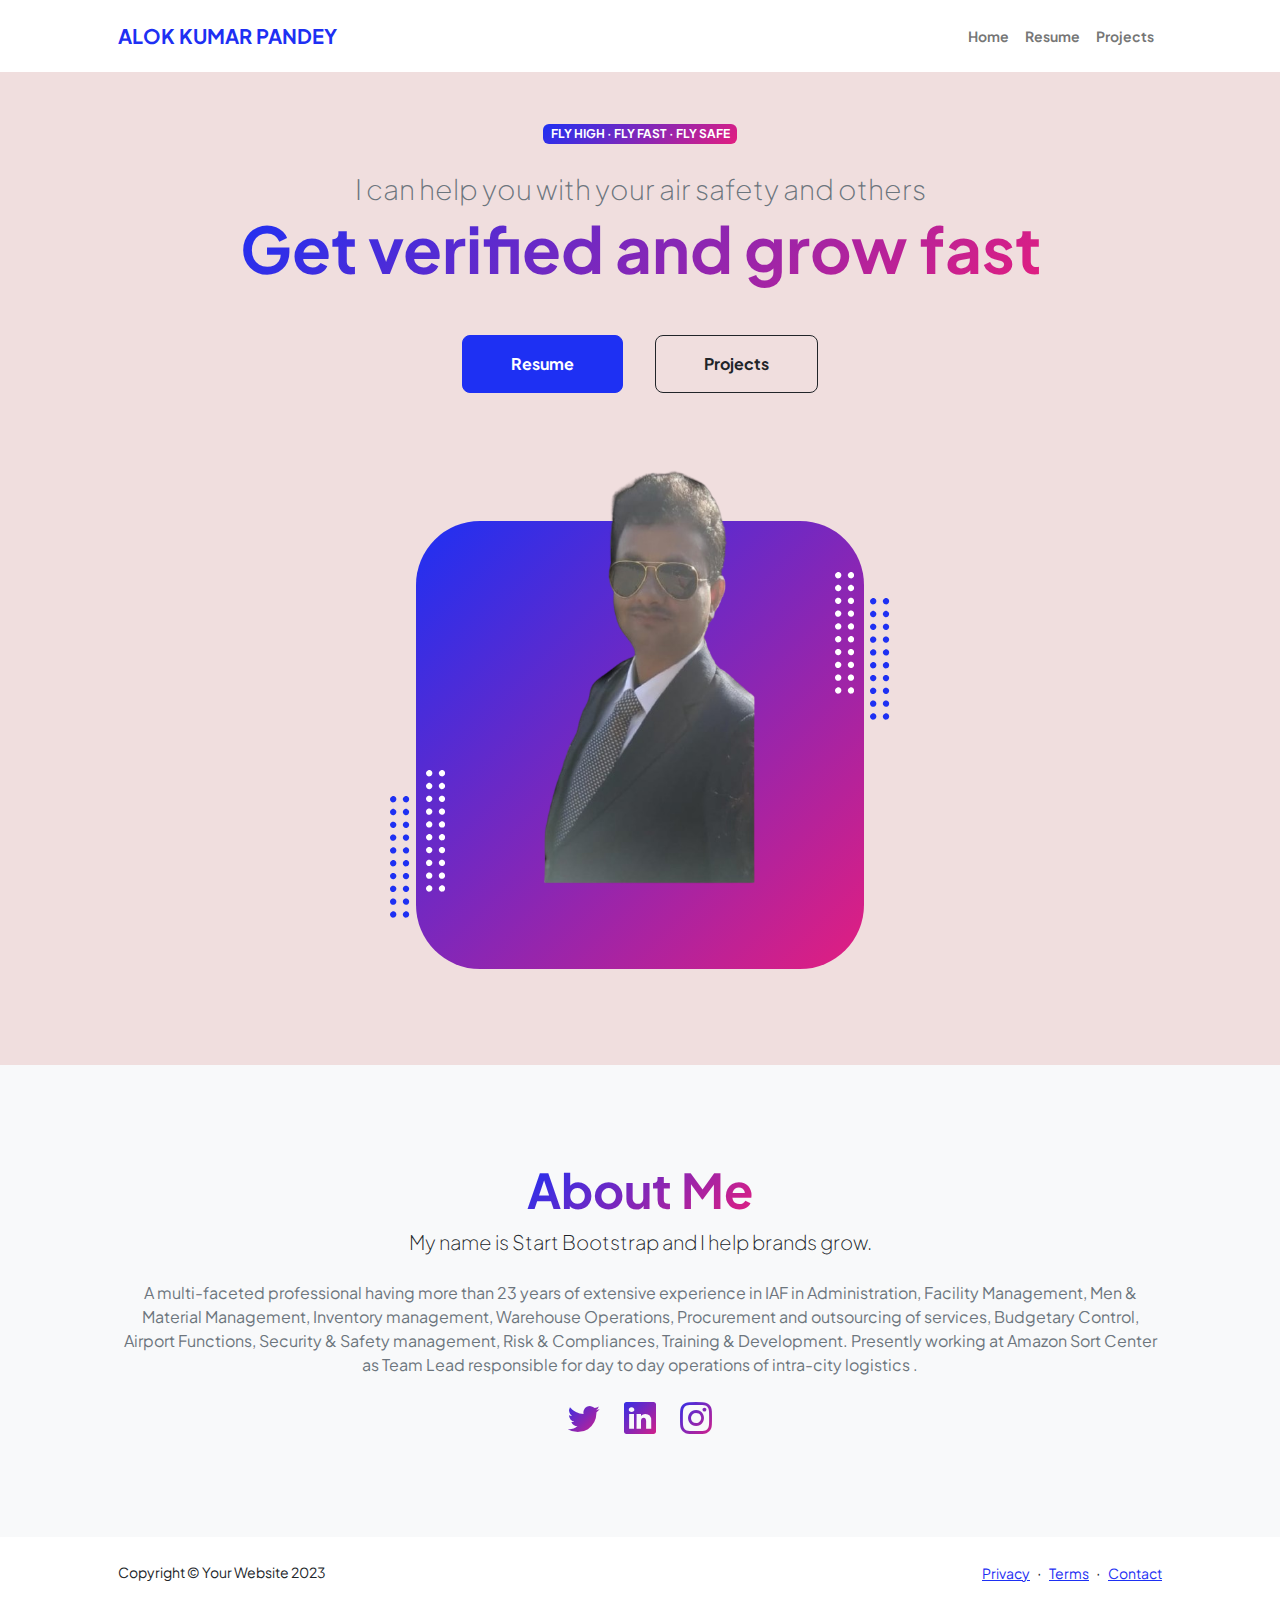
==== commit de061e44: "Update index.html" ====
--- a/index.html
+++ b/index.html
@@ -30,7 +30,6 @@
                             <li class="nav-item"><a class="nav-link" href="index.html">Home</a></li>
                             <li class="nav-item"><a class="nav-link" href="resume.html">Resume</a></li>
                             <li class="nav-item"><a class="nav-link" href="projects.html">Projects</a></li>
-                            <li class="nav-item"><a class="nav-link" href="contact.html">Contact</a></li>
                         </ul>
                     </div>
                 </div>
--- a/css/styles.css
+++ b/css/styles.css
@@ -0,0 +1,11724 @@
+@charset "UTF-8";
+
+:root {
+  --bs-blue: #1e30f3;
+  --bs-indigo: #6610f2;
+  --bs-purple: #6f42c1;
+  --bs-pink: #e21e80;
+  --bs-red: #dc3545;
+  --bs-orange: #fd7e14;
+  --bs-yellow: #ffc107;
+  --bs-green: #198754;
+  --bs-teal: #20c997;
+  --bs-cyan: #0dcaf0;
+  --bs-black: #000;
+  --bs-white: #fff;
+  --bs-gray: #6c757d;
+  --bs-gray-dark: #343a40;
+  --bs-gray-100: #f8f9fa;
+  --bs-gray-200: #e9ecef;
+  --bs-gray-300: #dee2e6;
+  --bs-gray-400: #ced4da;
+  --bs-gray-500: #adb5bd;
+  --bs-gray-600: #6c757d;
+  --bs-gray-700: #495057;
+  --bs-gray-800: #343a40;
+  --bs-gray-900: #212529;
+  --bs-primary: #1e30f3;
+  --bs-secondary: #e21e80;
+  --bs-success: #198754;
+  --bs-info: #0dcaf0;
+  --bs-warning: #ffc107;
+  --bs-danger: #dc3545;
+  --bs-light: #f8f9fa;
+  --bs-dark: #212529;
+  --bs-primary-rgb: 30, 48, 243;
+  --bs-secondary-rgb: 226, 30, 128;
+  --bs-success-rgb: 25, 135, 84;
+  --bs-info-rgb: 13, 202, 240;
+  --bs-warning-rgb: 255, 193, 7;
+  --bs-danger-rgb: 220, 53, 69;
+  --bs-light-rgb: 248, 249, 250;
+  --bs-dark-rgb: 33, 37, 41;
+  --bs-white-rgb: 255, 255, 255;
+  --bs-black-rgb: 0, 0, 0;
+  --bs-body-color-rgb: 33, 37, 41;
+  --bs-body-bg-rgb: 255, 255, 255;
+  --bs-font-sans-serif: "Plus Jakarta Sans";
+  --bs-font-monospace: SFMono-Regular, Menlo, Monaco, Consolas, "Liberation Mono", "Courier New", monospace;
+  --bs-gradient: linear-gradient(180deg, rgba(255, 255, 255, 0.15), rgba(255, 255, 255, 0));
+  --bs-body-font-family: var(--bs-font-sans-serif);
+  --bs-body-font-size: 1rem;
+  --bs-body-font-weight: 400;
+  --bs-body-line-height: 1.5;
+  --bs-body-color: #212529;
+  --bs-body-bg: #fff;
+  --bs-border-width: 1px;
+  --bs-border-style: solid;
+  --bs-border-color: #dee2e6;
+  --bs-border-color-translucent: rgba(0, 0, 0, 0.175);
+  --bs-border-radius: 0.375rem;
+  --bs-border-radius-sm: 0.25rem;
+  --bs-border-radius-lg: 0.5rem;
+  --bs-border-radius-xl: 1rem;
+  --bs-border-radius-2xl: 2rem;
+  --bs-border-radius-pill: 50rem;
+  --bs-link-color: #1e30f3;
+  --bs-link-hover-color: #1826c2;
+  --bs-code-color: #e21e80;
+  --bs-highlight-bg: #fff3cd;
+}
+
+*,
+*::before,
+*::after {
+  box-sizing: border-box;
+}
+
+@media (prefers-reduced-motion: no-preference) {
+  :root {
+    scroll-behavior: smooth;
+  }
+}
+
+body {
+  margin: 0;
+  font-family: var(--bs-body-font-family);
+  font-size: var(--bs-body-font-size);
+  font-weight: var(--bs-body-font-weight);
+  line-height: var(--bs-body-line-height);
+  color: var(--bs-body-color);
+  text-align: var(--bs-body-text-align);
+  background-color: #f0dede;
+  -webkit-text-size-adjust: 100%;
+  -webkit-tap-highlight-color: #000000;
+}
+
+hr {
+  margin: 1rem 0;
+  color: inherit;
+  border: 0;
+  border-top: 1px solid;
+  opacity: 0.25;
+}
+
+h6, .h6, h5, .h5, h4, .h4, h3, .h3, h2, .h2, h1, .h1 {
+  margin-top: 0;
+  margin-bottom: 0.5rem;
+  font-weight: 500;
+  line-height: 1.2;
+}
+
+h1, .h1 {
+  font-size: calc(1.375rem + 1.5vw);
+}
+@media (min-width: 1200px) {
+  h1, .h1 {
+    font-size: 2.5rem;
+  }
+}
+
+h2, .h2 {
+  font-size: calc(1.325rem + 0.9vw);
+}
+@media (min-width: 1200px) {
+  h2, .h2 {
+    font-size: 2rem;
+  }
+}
+
+h3, .h3 {
+  font-size: calc(1.3rem + 0.6vw);
+}
+@media (min-width: 1200px) {
+  h3, .h3 {
+    font-size: 1.75rem;
+  }
+}
+
+h4, .h4 {
+  font-size: calc(1.275rem + 0.3vw);
+}
+@media (min-width: 1200px) {
+  h4, .h4 {
+    font-size: 1.5rem;
+  }
+}
+
+h5, .h5 {
+  font-size: 1.25rem;
+}
+
+h6, .h6 {
+  font-size: 1rem;
+}
+
+p {
+  margin-top: 0;
+  margin-bottom: 1rem;
+}
+
+abbr[title] {
+  -webkit-text-decoration: underline dotted;
+          text-decoration: underline dotted;
+  cursor: help;
+  -webkit-text-decoration-skip-ink: none;
+          text-decoration-skip-ink: none;
+}
+
+address {
+  margin-bottom: 1rem;
+  font-style: normal;
+  line-height: inherit;
+}
+
+ol,
+ul {
+  padding-left: 2rem;
+}
+
+ol,
+ul,
+dl {
+  margin-top: 0;
+  margin-bottom: 1rem;
+}
+
+ol ol,
+ul ul,
+ol ul,
+ul ol {
+  margin-bottom: 0;
+}
+
+dt {
+  font-weight: 700;
+}
+
+dd {
+  margin-bottom: 0.5rem;
+  margin-left: 0;
+}
+
+blockquote {
+  margin: 0 0 1rem;
+}
+
+b,
+strong {
+  font-weight: bolder;
+}
+
+small, .small {
+  font-size: 0.875em;
+}
+
+mark, .mark {
+  padding: 0.1875em;
+  background-color: var(--bs-highlight-bg);
+}
+
+sub,
+sup {
+  position: relative;
+  font-size: 0.75em;
+  line-height: 0;
+  vertical-align: baseline;
+}
+
+sub {
+  bottom: -0.25em;
+}
+
+sup {
+  top: -0.5em;
+}
+
+a {
+  color: var(--bs-link-color);
+  text-decoration: underline;
+}
+a:hover {
+  color: var(--bs-link-hover-color);
+}
+
+a:not([href]):not([class]), a:not([href]):not([class]):hover {
+  color: inherit;
+  text-decoration: none;
+}
+
+pre,
+code,
+kbd,
+samp {
+  font-family: var(--bs-font-monospace);
+  font-size: 1em;
+}
+
+pre {
+  display: block;
+  margin-top: 0;
+  margin-bottom: 1rem;
+  overflow: auto;
+  font-size: 0.875em;
+}
+pre code {
+  font-size: inherit;
+  color: inherit;
+  word-break: normal;
+}
+
+code {
+  font-size: 0.875em;
+  color: var(--bs-code-color);
+  word-wrap: break-word;
+}
+a > code {
+  color: inherit;
+}
+
+kbd {
+  padding: 0.1875rem 0.375rem;
+  font-size: 0.875em;
+  color: var(--bs-body-bg);
+  background-color: var(--bs-body-color);
+  border-radius: 0.25rem;
+}
+kbd kbd {
+  padding: 0;
+  font-size: 1em;
+}
+
+figure {
+  margin: 0 0 1rem;
+}
+
+img,
+svg {
+  vertical-align: middle;
+}
+
+table {
+  caption-side: bottom;
+  border-collapse: collapse;
+}
+
+caption {
+  padding-top: 0.5rem;
+  padding-bottom: 0.5rem;
+  color: #6c757d;
+  text-align: left;
+}
+
+th {
+  text-align: inherit;
+  text-align: -webkit-match-parent;
+}
+
+thead,
+tbody,
+tfoot,
+tr,
+td,
+th {
+  border-color: inherit;
+  border-style: solid;
+  border-width: 0;
+}
+
+label {
+  display: inline-block;
+}
+
+button {
+  border-radius: 0;
+}
+
+button:focus:not(:focus-visible) {
+  outline: 0;
+}
+
+input,
+button,
+select,
+optgroup,
+textarea {
+  margin: 0;
+  font-family: inherit;
+  font-size: inherit;
+  line-height: inherit;
+}
+
+button,
+select {
+  text-transform: none;
+}
+
+[role=button] {
+  cursor: pointer;
+}
+
+select {
+  word-wrap: normal;
+}
+select:disabled {
+  opacity: 1;
+}
+
+[list]:not([type=date]):not([type=datetime-local]):not([type=month]):not([type=week]):not([type=time])::-webkit-calendar-picker-indicator {
+  display: none !important;
+}
+
+button,
+[type=button],
+[type=reset],
+[type=submit] {
+  -webkit-appearance: button;
+}
+button:not(:disabled),
+[type=button]:not(:disabled),
+[type=reset]:not(:disabled),
+[type=submit]:not(:disabled) {
+  cursor: pointer;
+}
+
+::-moz-focus-inner {
+  padding: 0;
+  border-style: none;
+}
+
+textarea {
+  resize: vertical;
+}
+
+fieldset {
+  min-width: 0;
+  padding: 0;
+  margin: 0;
+  border: 0;
+}
+
+legend {
+  float: left;
+  width: 100%;
+  padding: 0;
+  margin-bottom: 0.5rem;
+  font-size: calc(1.275rem + 0.3vw);
+  line-height: inherit;
+}
+@media (min-width: 1200px) {
+  legend {
+    font-size: 1.5rem;
+  }
+}
+legend + * {
+  clear: left;
+}
+
+::-webkit-datetime-edit-fields-wrapper,
+::-webkit-datetime-edit-text,
+::-webkit-datetime-edit-minute,
+::-webkit-datetime-edit-hour-field,
+::-webkit-datetime-edit-day-field,
+::-webkit-datetime-edit-month-field,
+::-webkit-datetime-edit-year-field {
+  padding: 0;
+}
+
+::-webkit-inner-spin-button {
+  height: auto;
+}
+
+[type=search] {
+  outline-offset: -2px;
+  -webkit-appearance: textfield;
+}
+
+/* rtl:raw:
+[type="tel"],
+[type="url"],
+[type="email"],
+[type="number"] {
+  direction: ltr;
+}
+*/
+::-webkit-search-decoration {
+  -webkit-appearance: none;
+}
+
+::-webkit-color-swatch-wrapper {
+  padding: 0;
+}
+
+::file-selector-button {
+  font: inherit;
+  -webkit-appearance: button;
+}
+
+output {
+  display: inline-block;
+}
+
+iframe {
+  border: 0;
+}
+
+summary {
+  display: list-item;
+  cursor: pointer;
+}
+
+progress {
+  vertical-align: baseline;
+}
+
+[hidden] {
+  display: none !important;
+}
+
+.lead {
+  font-size: 1.25rem;
+  font-weight: 300;
+}
+
+.display-1 {
+  font-size: calc(1.625rem + 4.5vw);
+  font-weight: 300;
+  line-height: 1.2;
+}
+@media (min-width: 1200px) {
+  .display-1 {
+    font-size: 5rem;
+  }
+}
+
+.display-2 {
+  font-size: calc(1.575rem + 3.9vw);
+  font-weight: 300;
+  line-height: 1.2;
+}
+@media (min-width: 1200px) {
+  .display-2 {
+    font-size: 4.5rem;
+  }
+}
+
+.display-3 {
+  font-size: calc(1.525rem + 3.3vw);
+  font-weight: 300;
+  line-height: 1.2;
+}
+@media (min-width: 1200px) {
+  .display-3 {
+    font-size: 4rem;
+  }
+}
+
+.display-4 {
+  font-size: calc(1.475rem + 2.7vw);
+  font-weight: 300;
+  line-height: 1.2;
+}
+@media (min-width: 1200px) {
+  .display-4 {
+    font-size: 3.5rem;
+  }
+}
+
+.display-5 {
+  font-size: calc(1.425rem + 2.1vw);
+  font-weight: 300;
+  line-height: 1.2;
+}
+@media (min-width: 1200px) {
+  .display-5 {
+    font-size: 3rem;
+  }
+}
+
+.display-6 {
+  font-size: calc(1.375rem + 1.5vw);
+  font-weight: 300;
+  line-height: 1.2;
+}
+@media (min-width: 1200px) {
+  .display-6 {
+    font-size: 2.5rem;
+  }
+}
+
+.list-unstyled {
+  padding-left: 0;
+  list-style: none;
+}
+
+.list-inline {
+  padding-left: 0;
+  list-style: none;
+}
+
+.list-inline-item {
+  display: inline-block;
+}
+.list-inline-item:not(:last-child) {
+  margin-right: 0.5rem;
+}
+
+.initialism {
+  font-size: 0.875em;
+  text-transform: uppercase;
+}
+
+.blockquote {
+  margin-bottom: 1rem;
+  font-size: 1.25rem;
+}
+.blockquote > :last-child {
+  margin-bottom: 0;
+}
+
+.blockquote-footer {
+  margin-top: -1rem;
+  margin-bottom: 1rem;
+  font-size: 0.875em;
+  color: #6c757d;
+}
+.blockquote-footer::before {
+  content: "— ";
+}
+
+.img-fluid {
+  max-width: 100%;
+  height: auto;
+}
+
+.img-thumbnail {
+  padding: 0.25rem;
+  background-color: #fff;
+  border: 1px solid var(--bs-border-color);
+  border-radius: 0.375rem;
+  max-width: 100%;
+  height: auto;
+}
+
+.figure {
+  display: inline-block;
+}
+
+.figure-img {
+  margin-bottom: 0.5rem;
+  line-height: 1;
+}
+
+.figure-caption {
+  font-size: 0.875em;
+  color: #6c757d;
+}
+
+.container,
+.container-fluid,
+.container-xxl,
+.container-xl,
+.container-lg,
+.container-md,
+.container-sm {
+  --bs-gutter-x: 1.5rem;
+  --bs-gutter-y: 0;
+  width: 100%;
+  padding-right: calc(var(--bs-gutter-x) * 0.5);
+  padding-left: calc(var(--bs-gutter-x) * 0.5);
+  margin-right: auto;
+  margin-left: auto;
+}
+
+@media (min-width: 576px) {
+  .container-sm, .container {
+    max-width: 540px;
+  }
+}
+@media (min-width: 768px) {
+  .container-md, .container-sm, .container {
+    max-width: 720px;
+  }
+}
+@media (min-width: 992px) {
+  .container-lg, .container-md, .container-sm, .container {
+    max-width: 960px;
+  }
+}
+@media (min-width: 1200px) {
+  .container-xl, .container-lg, .container-md, .container-sm, .container {
+    max-width: 1140px;
+  }
+}
+@media (min-width: 1400px) {
+  .container-xxl, .container-xl, .container-lg, .container-md, .container-sm, .container {
+    max-width: 1320px;
+  }
+}
+.row {
+  --bs-gutter-x: 1.5rem;
+  --bs-gutter-y: 0;
+  display: flex;
+  flex-wrap: wrap;
+  margin-top: calc(-1 * var(--bs-gutter-y));
+  margin-right: calc(-0.5 * var(--bs-gutter-x));
+  margin-left: calc(-0.5 * var(--bs-gutter-x));
+}
+.row > * {
+  flex-shrink: 0;
+  width: 100%;
+  max-width: 100%;
+  padding-right: calc(var(--bs-gutter-x) * 0.5);
+  padding-left: calc(var(--bs-gutter-x) * 0.5);
+  margin-top: var(--bs-gutter-y);
+}
+
+.col {
+  flex: 1 0 0%;
+}
+
+.row-cols-auto > * {
+  flex: 0 0 auto;
+  width: auto;
+}
+
+.row-cols-1 > * {
+  flex: 0 0 auto;
+  width: 100%;
+}
+
+.row-cols-2 > * {
+  flex: 0 0 auto;
+  width: 50%;
+}
+
+.row-cols-3 > * {
+  flex: 0 0 auto;
+  width: 33.3333333333%;
+}
+
+.row-cols-4 > * {
+  flex: 0 0 auto;
+  width: 25%;
+}
+
+.row-cols-5 > * {
+  flex: 0 0 auto;
+  width: 20%;
+}
+
+.row-cols-6 > * {
+  flex: 0 0 auto;
+  width: 16.6666666667%;
+}
+
+.col-auto {
+  flex: 0 0 auto;
+  width: auto;
+}
+
+.col-1 {
+  flex: 0 0 auto;
+  width: 8.33333333%;
+}
+
+.col-2 {
+  flex: 0 0 auto;
+  width: 16.66666667%;
+}
+
+.col-3 {
+  flex: 0 0 auto;
+  width: 25%;
+}
+
+.col-4 {
+  flex: 0 0 auto;
+  width: 33.33333333%;
+}
+
+.col-5 {
+  flex: 0 0 auto;
+  width: 41.66666667%;
+}
+
+.col-6 {
+  flex: 0 0 auto;
+  width: 50%;
+}
+
+.col-7 {
+  flex: 0 0 auto;
+  width: 58.33333333%;
+}
+
+.col-8 {
+  flex: 0 0 auto;
+  width: 66.66666667%;
+}
+
+.col-9 {
+  flex: 0 0 auto;
+  width: 75%;
+}
+
+.col-10 {
+  flex: 0 0 auto;
+  width: 83.33333333%;
+}
+
+.col-11 {
+  flex: 0 0 auto;
+  width: 91.66666667%;
+}
+
+.col-12 {
+  flex: 0 0 auto;
+  width: 100%;
+}
+
+.offset-1 {
+  margin-left: 8.33333333%;
+}
+
+.offset-2 {
+  margin-left: 16.66666667%;
+}
+
+.offset-3 {
+  margin-left: 25%;
+}
+
+.offset-4 {
+  margin-left: 33.33333333%;
+}
+
+.offset-5 {
+  margin-left: 41.66666667%;
+}
+
+.offset-6 {
+  margin-left: 50%;
+}
+
+.offset-7 {
+  margin-left: 58.33333333%;
+}
+
+.offset-8 {
+  margin-left: 66.66666667%;
+}
+
+.offset-9 {
+  margin-left: 75%;
+}
+
+.offset-10 {
+  margin-left: 83.33333333%;
+}
+
+.offset-11 {
+  margin-left: 91.66666667%;
+}
+
+.g-0,
+.gx-0 {
+  --bs-gutter-x: 0;
+}
+
+.g-0,
+.gy-0 {
+  --bs-gutter-y: 0;
+}
+
+.g-1,
+.gx-1 {
+  --bs-gutter-x: 0.25rem;
+}
+
+.g-1,
+.gy-1 {
+  --bs-gutter-y: 0.25rem;
+}
+
+.g-2,
+.gx-2 {
+  --bs-gutter-x: 0.5rem;
+}
+
+.g-2,
+.gy-2 {
+  --bs-gutter-y: 0.5rem;
+}
+
+.g-3,
+.gx-3 {
+  --bs-gutter-x: 1rem;
+}
+
+.g-3,
+.gy-3 {
+  --bs-gutter-y: 1rem;
+}
+
+.g-4,
+.gx-4 {
+  --bs-gutter-x: 1.5rem;
+}
+
+.g-4,
+.gy-4 {
+  --bs-gutter-y: 1.5rem;
+}
+
+.g-5,
+.gx-5 {
+  --bs-gutter-x: 3rem;
+}
+
+.g-5,
+.gy-5 {
+  --bs-gutter-y: 3rem;
+}
+
+@media (min-width: 576px) {
+  .col-sm {
+    flex: 1 0 0%;
+  }
+  .row-cols-sm-auto > * {
+    flex: 0 0 auto;
+    width: auto;
+  }
+  .row-cols-sm-1 > * {
+    flex: 0 0 auto;
+    width: 100%;
+  }
+  .row-cols-sm-2 > * {
+    flex: 0 0 auto;
+    width: 50%;
+  }
+  .row-cols-sm-3 > * {
+    flex: 0 0 auto;
+    width: 33.3333333333%;
+  }
+  .row-cols-sm-4 > * {
+    flex: 0 0 auto;
+    width: 25%;
+  }
+  .row-cols-sm-5 > * {
+    flex: 0 0 auto;
+    width: 20%;
+  }
+  .row-cols-sm-6 > * {
+    flex: 0 0 auto;
+    width: 16.6666666667%;
+  }
+  .col-sm-auto {
+    flex: 0 0 auto;
+    width: auto;
+  }
+  .col-sm-1 {
+    flex: 0 0 auto;
+    width: 8.33333333%;
+  }
+  .col-sm-2 {
+    flex: 0 0 auto;
+    width: 16.66666667%;
+  }
+  .col-sm-3 {
+    flex: 0 0 auto;
+    width: 25%;
+  }
+  .col-sm-4 {
+    flex: 0 0 auto;
+    width: 33.33333333%;
+  }
+  .col-sm-5 {
+    flex: 0 0 auto;
+    width: 41.66666667%;
+  }
+  .col-sm-6 {
+    flex: 0 0 auto;
+    width: 50%;
+  }
+  .col-sm-7 {
+    flex: 0 0 auto;
+    width: 58.33333333%;
+  }
+  .col-sm-8 {
+    flex: 0 0 auto;
+    width: 66.66666667%;
+  }
+  .col-sm-9 {
+    flex: 0 0 auto;
+    width: 75%;
+  }
+  .col-sm-10 {
+    flex: 0 0 auto;
+    width: 83.33333333%;
+  }
+  .col-sm-11 {
+    flex: 0 0 auto;
+    width: 91.66666667%;
+  }
+  .col-sm-12 {
+    flex: 0 0 auto;
+    width: 100%;
+  }
+  .offset-sm-0 {
+    margin-left: 0;
+  }
+  .offset-sm-1 {
+    margin-left: 8.33333333%;
+  }
+  .offset-sm-2 {
+    margin-left: 16.66666667%;
+  }
+  .offset-sm-3 {
+    margin-left: 25%;
+  }
+  .offset-sm-4 {
+    margin-left: 33.33333333%;
+  }
+  .offset-sm-5 {
+    margin-left: 41.66666667%;
+  }
+  .offset-sm-6 {
+    margin-left: 50%;
+  }
+  .offset-sm-7 {
+    margin-left: 58.33333333%;
+  }
+  .offset-sm-8 {
+    margin-left: 66.66666667%;
+  }
+  .offset-sm-9 {
+    margin-left: 75%;
+  }
+  .offset-sm-10 {
+    margin-left: 83.33333333%;
+  }
+  .offset-sm-11 {
+    margin-left: 91.66666667%;
+  }
+  .g-sm-0,
+  .gx-sm-0 {
+    --bs-gutter-x: 0;
+  }
+  .g-sm-0,
+  .gy-sm-0 {
+    --bs-gutter-y: 0;
+  }
+  .g-sm-1,
+  .gx-sm-1 {
+    --bs-gutter-x: 0.25rem;
+  }
+  .g-sm-1,
+  .gy-sm-1 {
+    --bs-gutter-y: 0.25rem;
+  }
+  .g-sm-2,
+  .gx-sm-2 {
+    --bs-gutter-x: 0.5rem;
+  }
+  .g-sm-2,
+  .gy-sm-2 {
+    --bs-gutter-y: 0.5rem;
+  }
+  .g-sm-3,
+  .gx-sm-3 {
+    --bs-gutter-x: 1rem;
+  }
+  .g-sm-3,
+  .gy-sm-3 {
+    --bs-gutter-y: 1rem;
+  }
+  .g-sm-4,
+  .gx-sm-4 {
+    --bs-gutter-x: 1.5rem;
+  }
+  .g-sm-4,
+  .gy-sm-4 {
+    --bs-gutter-y: 1.5rem;
+  }
+  .g-sm-5,
+  .gx-sm-5 {
+    --bs-gutter-x: 3rem;
+  }
+  .g-sm-5,
+  .gy-sm-5 {
+    --bs-gutter-y: 3rem;
+  }
+}
+@media (min-width: 768px) {
+  .col-md {
+    flex: 1 0 0%;
+  }
+  .row-cols-md-auto > * {
+    flex: 0 0 auto;
+    width: auto;
+  }
+  .row-cols-md-1 > * {
+    flex: 0 0 auto;
+    width: 100%;
+  }
+  .row-cols-md-2 > * {
+    flex: 0 0 auto;
+    width: 50%;
+  }
+  .row-cols-md-3 > * {
+    flex: 0 0 auto;
+    width: 33.3333333333%;
+  }
+  .row-cols-md-4 > * {
+    flex: 0 0 auto;
+    width: 25%;
+  }
+  .row-cols-md-5 > * {
+    flex: 0 0 auto;
+    width: 20%;
+  }
+  .row-cols-md-6 > * {
+    flex: 0 0 auto;
+    width: 16.6666666667%;
+  }
+  .col-md-auto {
+    flex: 0 0 auto;
+    width: auto;
+  }
+  .col-md-1 {
+    flex: 0 0 auto;
+    width: 8.33333333%;
+  }
+  .col-md-2 {
+    flex: 0 0 auto;
+    width: 16.66666667%;
+  }
+  .col-md-3 {
+    flex: 0 0 auto;
+    width: 25%;
+  }
+  .col-md-4 {
+    flex: 0 0 auto;
+    width: 33.33333333%;
+  }
+  .col-md-5 {
+    flex: 0 0 auto;
+    width: 41.66666667%;
+  }
+  .col-md-6 {
+    flex: 0 0 auto;
+    width: 50%;
+  }
+  .col-md-7 {
+    flex: 0 0 auto;
+    width: 58.33333333%;
+  }
+  .col-md-8 {
+    flex: 0 0 auto;
+    width: 66.66666667%;
+  }
+  .col-md-9 {
+    flex: 0 0 auto;
+    width: 75%;
+  }
+  .col-md-10 {
+    flex: 0 0 auto;
+    width: 83.33333333%;
+  }
+  .col-md-11 {
+    flex: 0 0 auto;
+    width: 91.66666667%;
+  }
+  .col-md-12 {
+    flex: 0 0 auto;
+    width: 100%;
+  }
+  .offset-md-0 {
+    margin-left: 0;
+  }
+  .offset-md-1 {
+    margin-left: 8.33333333%;
+  }
+  .offset-md-2 {
+    margin-left: 16.66666667%;
+  }
+  .offset-md-3 {
+    margin-left: 25%;
+  }
+  .offset-md-4 {
+    margin-left: 33.33333333%;
+  }
+  .offset-md-5 {
+    margin-left: 41.66666667%;
+  }
+  .offset-md-6 {
+    margin-left: 50%;
+  }
+  .offset-md-7 {
+    margin-left: 58.33333333%;
+  }
+  .offset-md-8 {
+    margin-left: 66.66666667%;
+  }
+  .offset-md-9 {
+    margin-left: 75%;
+  }
+  .offset-md-10 {
+    margin-left: 83.33333333%;
+  }
+  .offset-md-11 {
+    margin-left: 91.66666667%;
+  }
+  .g-md-0,
+  .gx-md-0 {
+    --bs-gutter-x: 0;
+  }
+  .g-md-0,
+  .gy-md-0 {
+    --bs-gutter-y: 0;
+  }
+  .g-md-1,
+  .gx-md-1 {
+    --bs-gutter-x: 0.25rem;
+  }
+  .g-md-1,
+  .gy-md-1 {
+    --bs-gutter-y: 0.25rem;
+  }
+  .g-md-2,
+  .gx-md-2 {
+    --bs-gutter-x: 0.5rem;
+  }
+  .g-md-2,
+  .gy-md-2 {
+    --bs-gutter-y: 0.5rem;
+  }
+  .g-md-3,
+  .gx-md-3 {
+    --bs-gutter-x: 1rem;
+  }
+  .g-md-3,
+  .gy-md-3 {
+    --bs-gutter-y: 1rem;
+  }
+  .g-md-4,
+  .gx-md-4 {
+    --bs-gutter-x: 1.5rem;
+  }
+  .g-md-4,
+  .gy-md-4 {
+    --bs-gutter-y: 1.5rem;
+  }
+  .g-md-5,
+  .gx-md-5 {
+    --bs-gutter-x: 3rem;
+  }
+  .g-md-5,
+  .gy-md-5 {
+    --bs-gutter-y: 3rem;
+  }
+}
+@media (min-width: 992px) {
+  .col-lg {
+    flex: 1 0 0%;
+  }
+  .row-cols-lg-auto > * {
+    flex: 0 0 auto;
+    width: auto;
+  }
+  .row-cols-lg-1 > * {
+    flex: 0 0 auto;
+    width: 100%;
+  }
+  .row-cols-lg-2 > * {
+    flex: 0 0 auto;
+    width: 50%;
+  }
+  .row-cols-lg-3 > * {
+    flex: 0 0 auto;
+    width: 33.3333333333%;
+  }
+  .row-cols-lg-4 > * {
+    flex: 0 0 auto;
+    width: 25%;
+  }
+  .row-cols-lg-5 > * {
+    flex: 0 0 auto;
+    width: 20%;
+  }
+  .row-cols-lg-6 > * {
+    flex: 0 0 auto;
+    width: 16.6666666667%;
+  }
+  .col-lg-auto {
+    flex: 0 0 auto;
+    width: auto;
+  }
+  .col-lg-1 {
+    flex: 0 0 auto;
+    width: 8.33333333%;
+  }
+  .col-lg-2 {
+    flex: 0 0 auto;
+    width: 16.66666667%;
+  }
+  .col-lg-3 {
+    flex: 0 0 auto;
+    width: 25%;
+  }
+  .col-lg-4 {
+    flex: 0 0 auto;
+    width: 33.33333333%;
+  }
+  .col-lg-5 {
+    flex: 0 0 auto;
+    width: 41.66666667%;
+  }
+  .col-lg-6 {
+    flex: 0 0 auto;
+    width: 50%;
+  }
+  .col-lg-7 {
+    flex: 0 0 auto;
+    width: 58.33333333%;
+  }
+  .col-lg-8 {
+    flex: 0 0 auto;
+    width: 66.66666667%;
+  }
+  .col-lg-9 {
+    flex: 0 0 auto;
+    width: 75%;
+  }
+  .col-lg-10 {
+    flex: 0 0 auto;
+    width: 83.33333333%;
+  }
+  .col-lg-11 {
+    flex: 0 0 auto;
+    width: 91.66666667%;
+  }
+  .col-lg-12 {
+    flex: 0 0 auto;
+    width: 100%;
+  }
+  .offset-lg-0 {
+    margin-left: 0;
+  }
+  .offset-lg-1 {
+    margin-left: 8.33333333%;
+  }
+  .offset-lg-2 {
+    margin-left: 16.66666667%;
+  }
+  .offset-lg-3 {
+    margin-left: 25%;
+  }
+  .offset-lg-4 {
+    margin-left: 33.33333333%;
+  }
+  .offset-lg-5 {
+    margin-left: 41.66666667%;
+  }
+  .offset-lg-6 {
+    margin-left: 50%;
+  }
+  .offset-lg-7 {
+    margin-left: 58.33333333%;
+  }
+  .offset-lg-8 {
+    margin-left: 66.66666667%;
+  }
+  .offset-lg-9 {
+    margin-left: 75%;
+  }
+  .offset-lg-10 {
+    margin-left: 83.33333333%;
+  }
+  .offset-lg-11 {
+    margin-left: 91.66666667%;
+  }
+  .g-lg-0,
+  .gx-lg-0 {
+    --bs-gutter-x: 0;
+  }
+  .g-lg-0,
+  .gy-lg-0 {
+    --bs-gutter-y: 0;
+  }
+  .g-lg-1,
+  .gx-lg-1 {
+    --bs-gutter-x: 0.25rem;
+  }
+  .g-lg-1,
+  .gy-lg-1 {
+    --bs-gutter-y: 0.25rem;
+  }
+  .g-lg-2,
+  .gx-lg-2 {
+    --bs-gutter-x: 0.5rem;
+  }
+  .g-lg-2,
+  .gy-lg-2 {
+    --bs-gutter-y: 0.5rem;
+  }
+  .g-lg-3,
+  .gx-lg-3 {
+    --bs-gutter-x: 1rem;
+  }
+  .g-lg-3,
+  .gy-lg-3 {
+    --bs-gutter-y: 1rem;
+  }
+  .g-lg-4,
+  .gx-lg-4 {
+    --bs-gutter-x: 1.5rem;
+  }
+  .g-lg-4,
+  .gy-lg-4 {
+    --bs-gutter-y: 1.5rem;
+  }
+  .g-lg-5,
+  .gx-lg-5 {
+    --bs-gutter-x: 3rem;
+  }
+  .g-lg-5,
+  .gy-lg-5 {
+    --bs-gutter-y: 3rem;
+  }
+}
+@media (min-width: 1200px) {
+  .col-xl {
+    flex: 1 0 0%;
+  }
+  .row-cols-xl-auto > * {
+    flex: 0 0 auto;
+    width: auto;
+  }
+  .row-cols-xl-1 > * {
+    flex: 0 0 auto;
+    width: 100%;
+  }
+  .row-cols-xl-2 > * {
+    flex: 0 0 auto;
+    width: 50%;
+  }
+  .row-cols-xl-3 > * {
+    flex: 0 0 auto;
+    width: 33.3333333333%;
+  }
+  .row-cols-xl-4 > * {
+    flex: 0 0 auto;
+    width: 25%;
+  }
+  .row-cols-xl-5 > * {
+    flex: 0 0 auto;
+    width: 20%;
+  }
+  .row-cols-xl-6 > * {
+    flex: 0 0 auto;
+    width: 16.6666666667%;
+  }
+  .col-xl-auto {
+    flex: 0 0 auto;
+    width: auto;
+  }
+  .col-xl-1 {
+    flex: 0 0 auto;
+    width: 8.33333333%;
+  }
+  .col-xl-2 {
+    flex: 0 0 auto;
+    width: 16.66666667%;
+  }
+  .col-xl-3 {
+    flex: 0 0 auto;
+    width: 25%;
+  }
+  .col-xl-4 {
+    flex: 0 0 auto;
+    width: 33.33333333%;
+  }
+  .col-xl-5 {
+    flex: 0 0 auto;
+    width: 41.66666667%;
+  }
+  .col-xl-6 {
+    flex: 0 0 auto;
+    width: 50%;
+  }
+  .col-xl-7 {
+    flex: 0 0 auto;
+    width: 58.33333333%;
+  }
+  .col-xl-8 {
+    flex: 0 0 auto;
+    width: 66.66666667%;
+  }
+  .col-xl-9 {
+    flex: 0 0 auto;
+    width: 75%;
+  }
+  .col-xl-10 {
+    flex: 0 0 auto;
+    width: 83.33333333%;
+  }
+  .col-xl-11 {
+    flex: 0 0 auto;
+    width: 91.66666667%;
+  }
+  .col-xl-12 {
+    flex: 0 0 auto;
+    width: 100%;
+  }
+  .offset-xl-0 {
+    margin-left: 0;
+  }
+  .offset-xl-1 {
+    margin-left: 8.33333333%;
+  }
+  .offset-xl-2 {
+    margin-left: 16.66666667%;
+  }
+  .offset-xl-3 {
+    margin-left: 25%;
+  }
+  .offset-xl-4 {
+    margin-left: 33.33333333%;
+  }
+  .offset-xl-5 {
+    margin-left: 41.66666667%;
+  }
+  .offset-xl-6 {
+    margin-left: 50%;
+  }
+  .offset-xl-7 {
+    margin-left: 58.33333333%;
+  }
+  .offset-xl-8 {
+    margin-left: 66.66666667%;
+  }
+  .offset-xl-9 {
+    margin-left: 75%;
+  }
+  .offset-xl-10 {
+    margin-left: 83.33333333%;
+  }
+  .offset-xl-11 {
+    margin-left: 91.66666667%;
+  }
+  .g-xl-0,
+  .gx-xl-0 {
+    --bs-gutter-x: 0;
+  }
+  .g-xl-0,
+  .gy-xl-0 {
+    --bs-gutter-y: 0;
+  }
+  .g-xl-1,
+  .gx-xl-1 {
+    --bs-gutter-x: 0.25rem;
+  }
+  .g-xl-1,
+  .gy-xl-1 {
+    --bs-gutter-y: 0.25rem;
+  }
+  .g-xl-2,
+  .gx-xl-2 {
+    --bs-gutter-x: 0.5rem;
+  }
+  .g-xl-2,
+  .gy-xl-2 {
+    --bs-gutter-y: 0.5rem;
+  }
+  .g-xl-3,
+  .gx-xl-3 {
+    --bs-gutter-x: 1rem;
+  }
+  .g-xl-3,
+  .gy-xl-3 {
+    --bs-gutter-y: 1rem;
+  }
+  .g-xl-4,
+  .gx-xl-4 {
+    --bs-gutter-x: 1.5rem;
+  }
+  .g-xl-4,
+  .gy-xl-4 {
+    --bs-gutter-y: 1.5rem;
+  }
+  .g-xl-5,
+  .gx-xl-5 {
+    --bs-gutter-x: 3rem;
+  }
+  .g-xl-5,
+  .gy-xl-5 {
+    --bs-gutter-y: 3rem;
+  }
+}
+@media (min-width: 1400px) {
+  .col-xxl {
+    flex: 1 0 0%;
+  }
+  .row-cols-xxl-auto > * {
+    flex: 0 0 auto;
+    width: auto;
+  }
+  .row-cols-xxl-1 > * {
+    flex: 0 0 auto;
+    width: 100%;
+  }
+  .row-cols-xxl-2 > * {
+    flex: 0 0 auto;
+    width: 50%;
+  }
+  .row-cols-xxl-3 > * {
+    flex: 0 0 auto;
+    width: 33.3333333333%;
+  }
+  .row-cols-xxl-4 > * {
+    flex: 0 0 auto;
+    width: 25%;
+  }
+  .row-cols-xxl-5 > * {
+    flex: 0 0 auto;
+    width: 20%;
+  }
+  .row-cols-xxl-6 > * {
+    flex: 0 0 auto;
+    width: 16.6666666667%;
+  }
+  .col-xxl-auto {
+    flex: 0 0 auto;
+    width: auto;
+  }
+  .col-xxl-1 {
+    flex: 0 0 auto;
+    width: 8.33333333%;
+  }
+  .col-xxl-2 {
+    flex: 0 0 auto;
+    width: 16.66666667%;
+  }
+  .col-xxl-3 {
+    flex: 0 0 auto;
+    width: 25%;
+  }
+  .col-xxl-4 {
+    flex: 0 0 auto;
+    width: 33.33333333%;
+  }
+  .col-xxl-5 {
+    flex: 0 0 auto;
+    width: 41.66666667%;
+  }
+  .col-xxl-6 {
+    flex: 0 0 auto;
+    width: 50%;
+  }
+  .col-xxl-7 {
+    flex: 0 0 auto;
+    width: 58.33333333%;
+  }
+  .col-xxl-8 {
+    flex: 0 0 auto;
+    width: 66.66666667%;
+  }
+  .col-xxl-9 {
+    flex: 0 0 auto;
+    width: 75%;
+  }
+  .col-xxl-10 {
+    flex: 0 0 auto;
+    width: 83.33333333%;
+  }
+  .col-xxl-11 {
+    flex: 0 0 auto;
+    width: 91.66666667%;
+  }
+  .col-xxl-12 {
+    flex: 0 0 auto;
+    width: 100%;
+  }
+  .offset-xxl-0 {
+    margin-left: 0;
+  }
+  .offset-xxl-1 {
+    margin-left: 8.33333333%;
+  }
+  .offset-xxl-2 {
+    margin-left: 16.66666667%;
+  }
+  .offset-xxl-3 {
+    margin-left: 25%;
+  }
+  .offset-xxl-4 {
+    margin-left: 33.33333333%;
+  }
+  .offset-xxl-5 {
+    margin-left: 41.66666667%;
+  }
+  .offset-xxl-6 {
+    margin-left: 50%;
+  }
+  .offset-xxl-7 {
+    margin-left: 58.33333333%;
+  }
+  .offset-xxl-8 {
+    margin-left: 66.66666667%;
+  }
+  .offset-xxl-9 {
+    margin-left: 75%;
+  }
+  .offset-xxl-10 {
+    margin-left: 83.33333333%;
+  }
+  .offset-xxl-11 {
+    margin-left: 91.66666667%;
+  }
+  .g-xxl-0,
+  .gx-xxl-0 {
+    --bs-gutter-x: 0;
+  }
+  .g-xxl-0,
+  .gy-xxl-0 {
+    --bs-gutter-y: 0;
+  }
+  .g-xxl-1,
+  .gx-xxl-1 {
+    --bs-gutter-x: 0.25rem;
+  }
+  .g-xxl-1,
+  .gy-xxl-1 {
+    --bs-gutter-y: 0.25rem;
+  }
+  .g-xxl-2,
+  .gx-xxl-2 {
+    --bs-gutter-x: 0.5rem;
+  }
+  .g-xxl-2,
+  .gy-xxl-2 {
+    --bs-gutter-y: 0.5rem;
+  }
+  .g-xxl-3,
+  .gx-xxl-3 {
+    --bs-gutter-x: 1rem;
+  }
+  .g-xxl-3,
+  .gy-xxl-3 {
+    --bs-gutter-y: 1rem;
+  }
+  .g-xxl-4,
+  .gx-xxl-4 {
+    --bs-gutter-x: 1.5rem;
+  }
+  .g-xxl-4,
+  .gy-xxl-4 {
+    --bs-gutter-y: 1.5rem;
+  }
+  .g-xxl-5,
+  .gx-xxl-5 {
+    --bs-gutter-x: 3rem;
+  }
+  .g-xxl-5,
+  .gy-xxl-5 {
+    --bs-gutter-y: 3rem;
+  }
+}
+.table {
+  --bs-table-color: var(--bs-body-color);
+  --bs-table-bg: transparent;
+  --bs-table-border-color: var(--bs-border-color);
+  --bs-table-accent-bg: transparent;
+  --bs-table-striped-color: var(--bs-body-color);
+  --bs-table-striped-bg: rgba(0, 0, 0, 0.05);
+  --bs-table-active-color: var(--bs-body-color);
+  --bs-table-active-bg: rgba(0, 0, 0, 0.1);
+  --bs-table-hover-color: var(--bs-body-color);
+  --bs-table-hover-bg: rgba(0, 0, 0, 0.075);
+  width: 100%;
+  margin-bottom: 1rem;
+  color: var(--bs-table-color);
+  vertical-align: top;
+  border-color: var(--bs-table-border-color);
+}
+.table > :not(caption) > * > * {
+  padding: 0.5rem 0.5rem;
+  background-color: var(--bs-table-bg);
+  border-bottom-width: 1px;
+  box-shadow: inset 0 0 0 9999px var(--bs-table-accent-bg);
+}
+.table > tbody {
+  vertical-align: inherit;
+}
+.table > thead {
+  vertical-align: bottom;
+}
+
+.table-group-divider {
+  border-top: 2px solid currentcolor;
+}
+
+.caption-top {
+  caption-side: top;
+}
+
+.table-sm > :not(caption) > * > * {
+  padding: 0.25rem 0.25rem;
+}
+
+.table-bordered > :not(caption) > * {
+  border-width: 1px 0;
+}
+.table-bordered > :not(caption) > * > * {
+  border-width: 0 1px;
+}
+
+.table-borderless > :not(caption) > * > * {
+  border-bottom-width: 0;
+}
+.table-borderless > :not(:first-child) {
+  border-top-width: 0;
+}
+
+.table-striped > tbody > tr:nth-of-type(odd) > * {
+  --bs-table-accent-bg: var(--bs-table-striped-bg);
+  color: var(--bs-table-striped-color);
+}
+
+.table-striped-columns > :not(caption) > tr > :nth-child(even) {
+  --bs-table-accent-bg: var(--bs-table-striped-bg);
+  color: var(--bs-table-striped-color);
+}
+
+.table-active {
+  --bs-table-accent-bg: var(--bs-table-active-bg);
+  color: var(--bs-table-active-color);
+}
+
+.table-hover > tbody > tr:hover > * {
+  --bs-table-accent-bg: var(--bs-table-hover-bg);
+  color: var(--bs-table-hover-color);
+}
+
+.table-primary {
+  --bs-table-color: #000;
+  --bs-table-bg: #d2d6fd;
+  --bs-table-border-color: #bdc1e4;
+  --bs-table-striped-bg: #c8cbf0;
+  --bs-table-striped-color: #000;
+  --bs-table-active-bg: #bdc1e4;
+  --bs-table-active-color: #000;
+  --bs-table-hover-bg: #c2c6ea;
+  --bs-table-hover-color: #000;
+  color: var(--bs-table-color);
+  border-color: var(--bs-table-border-color);
+}
+
+.table-secondary {
+  --bs-table-color: #000;
+  --bs-table-bg: #f9d2e6;
+  --bs-table-border-color: #e0bdcf;
+  --bs-table-striped-bg: #edc8db;
+  --bs-table-striped-color: #000;
+  --bs-table-active-bg: #e0bdcf;
+  --bs-table-active-color: #000;
+  --bs-table-hover-bg: #e6c2d5;
+  --bs-table-hover-color: #000;
+  color: var(--bs-table-color);
+  border-color: var(--bs-table-border-color);
+}
+
+.table-success {
+  --bs-table-color: #000;
+  --bs-table-bg: #d1e7dd;
+  --bs-table-border-color: #bcd0c7;
+  --bs-table-striped-bg: #c7dbd2;
+  --bs-table-striped-color: #000;
+  --bs-table-active-bg: #bcd0c7;
+  --bs-table-active-color: #000;
+  --bs-table-hover-bg: #c1d6cc;
+  --bs-table-hover-color: #000;
+  color: var(--bs-table-color);
+  border-color: var(--bs-table-border-color);
+}
+
+.table-info {
+  --bs-table-color: #000;
+  --bs-table-bg: #cff4fc;
+  --bs-table-border-color: #badce3;
+  --bs-table-striped-bg: #c5e8ef;
+  --bs-table-striped-color: #000;
+  --bs-table-active-bg: #badce3;
+  --bs-table-active-color: #000;
+  --bs-table-hover-bg: #bfe2e9;
+  --bs-table-hover-color: #000;
+  color: var(--bs-table-color);
+  border-color: var(--bs-table-border-color);
+}
+
+.table-warning {
+  --bs-table-color: #000;
+  --bs-table-bg: #fff3cd;
+  --bs-table-border-color: #e6dbb9;
+  --bs-table-striped-bg: #f2e7c3;
+  --bs-table-striped-color: #000;
+  --bs-table-active-bg: #e6dbb9;
+  --bs-table-active-color: #000;
+  --bs-table-hover-bg: #ece1be;
+  --bs-table-hover-color: #000;
+  color: var(--bs-table-color);
+  border-color: var(--bs-table-border-color);
+}
+
+.table-danger {
+  --bs-table-color: #000;
+  --bs-table-bg: #f8d7da;
+  --bs-table-border-color: #dfc2c4;
+  --bs-table-striped-bg: #eccccf;
+  --bs-table-striped-color: #000;
+  --bs-table-active-bg: #dfc2c4;
+  --bs-table-active-color: #000;
+  --bs-table-hover-bg: #e5c7ca;
+  --bs-table-hover-color: #000;
+  color: var(--bs-table-color);
+  border-color: var(--bs-table-border-color);
+}
+
+.table-light {
+  --bs-table-color: #000;
+  --bs-table-bg: #f8f9fa;
+  --bs-table-border-color: #dfe0e1;
+  --bs-table-striped-bg: #ecedee;
+  --bs-table-striped-color: #000;
+  --bs-table-active-bg: #dfe0e1;
+  --bs-table-active-color: #000;
+  --bs-table-hover-bg: #e5e6e7;
+  --bs-table-hover-color: #000;
+  color: var(--bs-table-color);
+  border-color: var(--bs-table-border-color);
+}
+
+.table-dark {
+  --bs-table-color: #fff;
+  --bs-table-bg: #212529;
+  --bs-table-border-color: #373b3e;
+  --bs-table-striped-bg: #2c3034;
+  --bs-table-striped-color: #fff;
+  --bs-table-active-bg: #373b3e;
+  --bs-table-active-color: #fff;
+  --bs-table-hover-bg: #323539;
+  --bs-table-hover-color: #fff;
+  color: var(--bs-table-color);
+  border-color: var(--bs-table-border-color);
+}
+
+.table-responsive {
+  overflow-x: auto;
+  -webkit-overflow-scrolling: touch;
+}
+
+@media (max-width: 575.98px) {
+  .table-responsive-sm {
+    overflow-x: auto;
+    -webkit-overflow-scrolling: touch;
+  }
+}
+@media (max-width: 767.98px) {
+  .table-responsive-md {
+    overflow-x: auto;
+    -webkit-overflow-scrolling: touch;
+  }
+}
+@media (max-width: 991.98px) {
+  .table-responsive-lg {
+    overflow-x: auto;
+    -webkit-overflow-scrolling: touch;
+  }
+}
+@media (max-width: 1199.98px) {
+  .table-responsive-xl {
+    overflow-x: auto;
+    -webkit-overflow-scrolling: touch;
+  }
+}
+@media (max-width: 1399.98px) {
+  .table-responsive-xxl {
+    overflow-x: auto;
+    -webkit-overflow-scrolling: touch;
+  }
+}
+.form-label {
+  margin-bottom: 0.5rem;
+}
+
+.col-form-label {
+  padding-top: calc(0.375rem + 1px);
+  padding-bottom: calc(0.375rem + 1px);
+  margin-bottom: 0;
+  font-size: inherit;
+  line-height: 1.5;
+}
+
+.col-form-label-lg {
+  padding-top: calc(0.5rem + 1px);
+  padding-bottom: calc(0.5rem + 1px);
+  font-size: 1.25rem;
+}
+
+.col-form-label-sm {
+  padding-top: calc(0.25rem + 1px);
+  padding-bottom: calc(0.25rem + 1px);
+  font-size: 0.875rem;
+}
+
+.form-text {
+  margin-top: 0.25rem;
+  font-size: 0.875em;
+  color: #6c757d;
+}
+
+.form-control {
+  display: block;
+  width: 100%;
+  padding: 0.375rem 0.75rem;
+  font-size: 1rem;
+  font-weight: 400;
+  line-height: 1.5;
+  color: #212529;
+  background-color: #fff;
+  background-clip: padding-box;
+  border: 1px solid #ced4da;
+  -webkit-appearance: none;
+     -moz-appearance: none;
+          appearance: none;
+  border-radius: 0.375rem;
+  transition: border-color 0.15s ease-in-out, box-shadow 0.15s ease-in-out;
+}
+@media (prefers-reduced-motion: reduce) {
+  .form-control {
+    transition: none;
+  }
+}
+.form-control[type=file] {
+  overflow: hidden;
+}
+.form-control[type=file]:not(:disabled):not([readonly]) {
+  cursor: pointer;
+}
+.form-control:focus {
+  color: #212529;
+  background-color: #fff;
+  border-color: #8f98f9;
+  outline: 0;
+  box-shadow: 0 0 0 0.25rem rgba(30, 48, 243, 0.25);
+}
+.form-control::-webkit-date-and-time-value {
+  height: 1.5em;
+}
+.form-control::-moz-placeholder {
+  color: #6c757d;
+  opacity: 1;
+}
+.form-control::placeholder {
+  color: #6c757d;
+  opacity: 1;
+}
+.form-control:disabled {
+  background-color: #e9ecef;
+  opacity: 1;
+}
+.form-control::file-selector-button {
+  padding: 0.375rem 0.75rem;
+  margin: -0.375rem -0.75rem;
+  -webkit-margin-end: 0.75rem;
+          margin-inline-end: 0.75rem;
+  color: #212529;
+  background-color: #e9ecef;
+  pointer-events: none;
+  border-color: inherit;
+  border-style: solid;
+  border-width: 0;
+  border-inline-end-width: 1px;
+  border-radius: 0;
+  transition: color 0.15s ease-in-out, background-color 0.15s ease-in-out, border-color 0.15s ease-in-out, box-shadow 0.15s ease-in-out;
+}
+@media (prefers-reduced-motion: reduce) {
+  .form-control::file-selector-button {
+    transition: none;
+  }
+}
+.form-control:hover:not(:disabled):not([readonly])::file-selector-button {
+  background-color: #dde0e3;
+}
+
+.form-control-plaintext {
+  display: block;
+  width: 100%;
+  padding: 0.375rem 0;
+  margin-bottom: 0;
+  line-height: 1.5;
+  color: #212529;
+  background-color: transparent;
+  border: solid transparent;
+  border-width: 1px 0;
+}
+.form-control-plaintext:focus {
+  outline: 0;
+}
+.form-control-plaintext.form-control-sm, .form-control-plaintext.form-control-lg {
+  padding-right: 0;
+  padding-left: 0;
+}
+
+.form-control-sm {
+  min-height: calc(1.5em + 0.5rem + 2px);
+  padding: 0.25rem 0.5rem;
+  font-size: 0.875rem;
+  border-radius: 0.25rem;
+}
+.form-control-sm::file-selector-button {
+  padding: 0.25rem 0.5rem;
+  margin: -0.25rem -0.5rem;
+  -webkit-margin-end: 0.5rem;
+          margin-inline-end: 0.5rem;
+}
+
+.form-control-lg {
+  min-height: calc(1.5em + 1rem + 2px);
+  padding: 0.5rem 1rem;
+  font-size: 1.25rem;
+  border-radius: 0.5rem;
+}
+.form-control-lg::file-selector-button {
+  padding: 0.5rem 1rem;
+  margin: -0.5rem -1rem;
+  -webkit-margin-end: 1rem;
+          margin-inline-end: 1rem;
+}
+
+textarea.form-control {
+  min-height: calc(1.5em + 0.75rem + 2px);
+}
+textarea.form-control-sm {
+  min-height: calc(1.5em + 0.5rem + 2px);
+}
+textarea.form-control-lg {
+  min-height: calc(1.5em + 1rem + 2px);
+}
+
+.form-control-color {
+  width: 3rem;
+  height: calc(1.5em + 0.75rem + 2px);
+  padding: 0.375rem;
+}
+.form-control-color:not(:disabled):not([readonly]) {
+  cursor: pointer;
+}
+.form-control-color::-moz-color-swatch {
+  border: 0 !important;
+  border-radius: 0.375rem;
+}
+.form-control-color::-webkit-color-swatch {
+  border-radius: 0.375rem;
+}
+.form-control-color.form-control-sm {
+  height: calc(1.5em + 0.5rem + 2px);
+}
+.form-control-color.form-control-lg {
+  height: calc(1.5em + 1rem + 2px);
+}
+
+.form-select {
+  display: block;
+  width: 100%;
+  padding: 0.375rem 2.25rem 0.375rem 0.75rem;
+  -moz-padding-start: calc(0.75rem - 3px);
+  font-size: 1rem;
+  font-weight: 400;
+  line-height: 1.5;
+  color: #212529;
+  background-color: #fff;
+  background-image: url("data:image/svg+xml,%3csvg xmlns='http://www.w3.org/2000/svg' viewBox='0 0 16 16'%3e%3cpath fill='none' stroke='%23343a40' stroke-linecap='round' stroke-linejoin='round' stroke-width='2' d='m2 5 6 6 6-6'/%3e%3c/svg%3e");
+  background-repeat: no-repeat;
+  background-position: right 0.75rem center;
+  background-size: 16px 12px;
+  border: 1px solid #ced4da;
+  border-radius: 0.375rem;
+  transition: border-color 0.15s ease-in-out, box-shadow 0.15s ease-in-out;
+  -webkit-appearance: none;
+     -moz-appearance: none;
+          appearance: none;
+}
+@media (prefers-reduced-motion: reduce) {
+  .form-select {
+    transition: none;
+  }
+}
+.form-select:focus {
+  border-color: #8f98f9;
+  outline: 0;
+  box-shadow: 0 0 0 0.25rem rgba(30, 48, 243, 0.25);
+}
+.form-select[multiple], .form-select[size]:not([size="1"]) {
+  padding-right: 0.75rem;
+  background-image: none;
+}
+.form-select:disabled {
+  background-color: #e9ecef;
+}
+.form-select:-moz-focusring {
+  color: transparent;
+  text-shadow: 0 0 0 #212529;
+}
+
+.form-select-sm {
+  padding-top: 0.25rem;
+  padding-bottom: 0.25rem;
+  padding-left: 0.5rem;
+  font-size: 0.875rem;
+  border-radius: 0.25rem;
+}
+
+.form-select-lg {
+  padding-top: 0.5rem;
+  padding-bottom: 0.5rem;
+  padding-left: 1rem;
+  font-size: 1.25rem;
+  border-radius: 0.5rem;
+}
+
+.form-check {
+  display: block;
+  min-height: 1.5rem;
+  padding-left: 1.5em;
+  margin-bottom: 0.125rem;
+}
+.form-check .form-check-input {
+  float: left;
+  margin-left: -1.5em;
+}
+
+.form-check-reverse {
+  padding-right: 1.5em;
+  padding-left: 0;
+  text-align: right;
+}
+.form-check-reverse .form-check-input {
+  float: right;
+  margin-right: -1.5em;
+  margin-left: 0;
+}
+
+.form-check-input {
+  width: 1em;
+  height: 1em;
+  margin-top: 0.25em;
+  vertical-align: top;
+  background-color: #fff;
+  background-repeat: no-repeat;
+  background-position: center;
+  background-size: contain;
+  border: 1px solid rgba(0, 0, 0, 0.25);
+  -webkit-appearance: none;
+     -moz-appearance: none;
+          appearance: none;
+  -webkit-print-color-adjust: exact;
+          print-color-adjust: exact;
+}
+.form-check-input[type=checkbox] {
+  border-radius: 0.25em;
+}
+.form-check-input[type=radio] {
+  border-radius: 50%;
+}
+.form-check-input:active {
+  filter: brightness(90%);
+}
+.form-check-input:focus {
+  border-color: #8f98f9;
+  outline: 0;
+  box-shadow: 0 0 0 0.25rem rgba(30, 48, 243, 0.25);
+}
+.form-check-input:checked {
+  background-color: #1e30f3;
+  border-color: #1e30f3;
+}
+.form-check-input:checked[type=checkbox] {
+  background-image: url("data:image/svg+xml,%3csvg xmlns='http://www.w3.org/2000/svg' viewBox='0 0 20 20'%3e%3cpath fill='none' stroke='%23fff' stroke-linecap='round' stroke-linejoin='round' stroke-width='3' d='m6 10 3 3 6-6'/%3e%3c/svg%3e");
+}
+.form-check-input:checked[type=radio] {
+  background-image: url("data:image/svg+xml,%3csvg xmlns='http://www.w3.org/2000/svg' viewBox='-4 -4 8 8'%3e%3ccircle r='2' fill='%23fff'/%3e%3c/svg%3e");
+}
+.form-check-input[type=checkbox]:indeterminate {
+  background-color: #1e30f3;
+  border-color: #1e30f3;
+  background-image: url("data:image/svg+xml,%3csvg xmlns='http://www.w3.org/2000/svg' viewBox='0 0 20 20'%3e%3cpath fill='none' stroke='%23fff' stroke-linecap='round' stroke-linejoin='round' stroke-width='3' d='M6 10h8'/%3e%3c/svg%3e");
+}
+.form-check-input:disabled {
+  pointer-events: none;
+  filter: none;
+  opacity: 0.5;
+}
+.form-check-input[disabled] ~ .form-check-label, .form-check-input:disabled ~ .form-check-label {
+  cursor: default;
+  opacity: 0.5;
+}
+
+.form-switch {
+  padding-left: 2.5em;
+}
+.form-switch .form-check-input {
+  width: 2em;
+  margin-left: -2.5em;
+  background-image: url("data:image/svg+xml,%3csvg xmlns='http://www.w3.org/2000/svg' viewBox='-4 -4 8 8'%3e%3ccircle r='3' fill='rgba%280, 0, 0, 0.25%29'/%3e%3c/svg%3e");
+  background-position: left center;
+  border-radius: 2em;
+  transition: background-position 0.15s ease-in-out;
+}
+@media (prefers-reduced-motion: reduce) {
+  .form-switch .form-check-input {
+    transition: none;
+  }
+}
+.form-switch .form-check-input:focus {
+  background-image: url("data:image/svg+xml,%3csvg xmlns='http://www.w3.org/2000/svg' viewBox='-4 -4 8 8'%3e%3ccircle r='3' fill='%238f98f9'/%3e%3c/svg%3e");
+}
+.form-switch .form-check-input:checked {
+  background-position: right center;
+  background-image: url("data:image/svg+xml,%3csvg xmlns='http://www.w3.org/2000/svg' viewBox='-4 -4 8 8'%3e%3ccircle r='3' fill='%23fff'/%3e%3c/svg%3e");
+}
+.form-switch.form-check-reverse {
+  padding-right: 2.5em;
+  padding-left: 0;
+}
+.form-switch.form-check-reverse .form-check-input {
+  margin-right: -2.5em;
+  margin-left: 0;
+}
+
+.form-check-inline {
+  display: inline-block;
+  margin-right: 1rem;
+}
+
+.btn-check {
+  position: absolute;
+  clip: rect(0, 0, 0, 0);
+  pointer-events: none;
+}
+.btn-check[disabled] + .btn, .btn-check:disabled + .btn {
+  pointer-events: none;
+  filter: none;
+  opacity: 0.65;
+}
+
+.form-range {
+  width: 100%;
+  height: 1.5rem;
+  padding: 0;
+  background-color: transparent;
+  -webkit-appearance: none;
+     -moz-appearance: none;
+          appearance: none;
+}
+.form-range:focus {
+  outline: 0;
+}
+.form-range:focus::-webkit-slider-thumb {
+  box-shadow: 0 0 0 1px #fff, 0 0 0 0.25rem rgba(30, 48, 243, 0.25);
+}
+.form-range:focus::-moz-range-thumb {
+  box-shadow: 0 0 0 1px #fff, 0 0 0 0.25rem rgba(30, 48, 243, 0.25);
+}
+.form-range::-moz-focus-outer {
+  border: 0;
+}
+.form-range::-webkit-slider-thumb {
+  width: 1rem;
+  height: 1rem;
+  margin-top: -0.25rem;
+  background-color: #1e30f3;
+  border: 0;
+  border-radius: 1rem;
+  -webkit-transition: background-color 0.15s ease-in-out, border-color 0.15s ease-in-out, box-shadow 0.15s ease-in-out;
+  transition: background-color 0.15s ease-in-out, border-color 0.15s ease-in-out, box-shadow 0.15s ease-in-out;
+  -webkit-appearance: none;
+          appearance: none;
+}
+@media (prefers-reduced-motion: reduce) {
+  .form-range::-webkit-slider-thumb {
+    -webkit-transition: none;
+    transition: none;
+  }
+}
+.form-range::-webkit-slider-thumb:active {
+  background-color: #bcc1fb;
+}
+.form-range::-webkit-slider-runnable-track {
+  width: 100%;
+  height: 0.5rem;
+  color: transparent;
+  cursor: pointer;
+  background-color: #dee2e6;
+  border-color: transparent;
+  border-radius: 1rem;
+}
+.form-range::-moz-range-thumb {
+  width: 1rem;
+  height: 1rem;
+  background-color: #1e30f3;
+  border: 0;
+  border-radius: 1rem;
+  -moz-transition: background-color 0.15s ease-in-out, border-color 0.15s ease-in-out, box-shadow 0.15s ease-in-out;
+  transition: background-color 0.15s ease-in-out, border-color 0.15s ease-in-out, box-shadow 0.15s ease-in-out;
+  -moz-appearance: none;
+       appearance: none;
+}
+@media (prefers-reduced-motion: reduce) {
+  .form-range::-moz-range-thumb {
+    -moz-transition: none;
+    transition: none;
+  }
+}
+.form-range::-moz-range-thumb:active {
+  background-color: #bcc1fb;
+}
+.form-range::-moz-range-track {
+  width: 100%;
+  height: 0.5rem;
+  color: transparent;
+  cursor: pointer;
+  background-color: #dee2e6;
+  border-color: transparent;
+  border-radius: 1rem;
+}
+.form-range:disabled {
+  pointer-events: none;
+}
+.form-range:disabled::-webkit-slider-thumb {
+  background-color: #adb5bd;
+}
+.form-range:disabled::-moz-range-thumb {
+  background-color: #adb5bd;
+}
+
+.form-floating {
+  position: relative;
+}
+.form-floating > .form-control,
+.form-floating > .form-control-plaintext,
+.form-floating > .form-select {
+  height: calc(3.5rem + 2px);
+  line-height: 1.25;
+}
+.form-floating > label {
+  position: absolute;
+  top: 0;
+  left: 0;
+  width: 100%;
+  height: 100%;
+  padding: 1rem 0.75rem;
+  overflow: hidden;
+  text-align: start;
+  text-overflow: ellipsis;
+  white-space: nowrap;
+  pointer-events: none;
+  border: 1px solid transparent;
+  transform-origin: 0 0;
+  transition: opacity 0.1s ease-in-out, transform 0.1s ease-in-out;
+}
+@media (prefers-reduced-motion: reduce) {
+  .form-floating > label {
+    transition: none;
+  }
+}
+.form-floating > .form-control,
+.form-floating > .form-control-plaintext {
+  padding: 1rem 0.75rem;
+}
+.form-floating > .form-control::-moz-placeholder, .form-floating > .form-control-plaintext::-moz-placeholder {
+  color: transparent;
+}
+.form-floating > .form-control::placeholder,
+.form-floating > .form-control-plaintext::placeholder {
+  color: transparent;
+}
+.form-floating > .form-control:not(:-moz-placeholder-shown), .form-floating > .form-control-plaintext:not(:-moz-placeholder-shown) {
+  padding-top: 1.625rem;
+  padding-bottom: 0.625rem;
+}
+.form-floating > .form-control:focus, .form-floating > .form-control:not(:placeholder-shown),
+.form-floating > .form-control-plaintext:focus,
+.form-floating > .form-control-plaintext:not(:placeholder-shown) {
+  padding-top: 1.625rem;
+  padding-bottom: 0.625rem;
+}
+.form-floating > .form-control:-webkit-autofill,
+.form-floating > .form-control-plaintext:-webkit-autofill {
+  padding-top: 1.625rem;
+  padding-bottom: 0.625rem;
+}
+.form-floating > .form-select {
+  padding-top: 1.625rem;
+  padding-bottom: 0.625rem;
+}
+.form-floating > .form-control:not(:-moz-placeholder-shown) ~ label {
+  opacity: 0.65;
+  transform: scale(0.85) translateY(-0.5rem) translateX(0.15rem);
+}
+.form-floating > .form-control:focus ~ label,
+.form-floating > .form-control:not(:placeholder-shown) ~ label,
+.form-floating > .form-control-plaintext ~ label,
+.form-floating > .form-select ~ label {
+  opacity: 0.65;
+  transform: scale(0.85) translateY(-0.5rem) translateX(0.15rem);
+}
+.form-floating > .form-control:-webkit-autofill ~ label {
+  opacity: 0.65;
+  transform: scale(0.85) translateY(-0.5rem) translateX(0.15rem);
+}
+.form-floating > .form-control-plaintext ~ label {
+  border-width: 1px 0;
+}
+
+.input-group {
+  position: relative;
+  display: flex;
+  flex-wrap: wrap;
+  align-items: stretch;
+  width: 100%;
+}
+.input-group > .form-control,
+.input-group > .form-select,
+.input-group > .form-floating {
+  position: relative;
+  flex: 1 1 auto;
+  width: 1%;
+  min-width: 0;
+}
+.input-group > .form-control:focus,
+.input-group > .form-select:focus,
+.input-group > .form-floating:focus-within {
+  z-index: 5;
+}
+.input-group .btn {
+  position: relative;
+  z-index: 2;
+}
+.input-group .btn:focus {
+  z-index: 5;
+}
+
+.input-group-text {
+  display: flex;
+  align-items: center;
+  padding: 0.375rem 0.75rem;
+  font-size: 1rem;
+  font-weight: 400;
+  line-height: 1.5;
+  color: #212529;
+  text-align: center;
+  white-space: nowrap;
+  background-color: #e9ecef;
+  border: 1px solid #ced4da;
+  border-radius: 0.375rem;
+}
+
+.input-group-lg > .form-control,
+.input-group-lg > .form-select,
+.input-group-lg > .input-group-text,
+.input-group-lg > .btn {
+  padding: 0.5rem 1rem;
+  font-size: 1.25rem;
+  border-radius: 0.5rem;
+}
+
+.input-group-sm > .form-control,
+.input-group-sm > .form-select,
+.input-group-sm > .input-group-text,
+.input-group-sm > .btn {
+  padding: 0.25rem 0.5rem;
+  font-size: 0.875rem;
+  border-radius: 0.25rem;
+}
+
+.input-group-lg > .form-select,
+.input-group-sm > .form-select {
+  padding-right: 3rem;
+}
+
+.input-group:not(.has-validation) > :not(:last-child):not(.dropdown-toggle):not(.dropdown-menu):not(.form-floating),
+.input-group:not(.has-validation) > .dropdown-toggle:nth-last-child(n+3),
+.input-group:not(.has-validation) > .form-floating:not(:last-child) > .form-control,
+.input-group:not(.has-validation) > .form-floating:not(:last-child) > .form-select {
+  border-top-right-radius: 0;
+  border-bottom-right-radius: 0;
+}
+.input-group.has-validation > :nth-last-child(n+3):not(.dropdown-toggle):not(.dropdown-menu):not(.form-floating),
+.input-group.has-validation > .dropdown-toggle:nth-last-child(n+4),
+.input-group.has-validation > .form-floating:nth-last-child(n+3) > .form-control,
+.input-group.has-validation > .form-floating:nth-last-child(n+3) > .form-select {
+  border-top-right-radius: 0;
+  border-bottom-right-radius: 0;
+}
+.input-group > :not(:first-child):not(.dropdown-menu):not(.valid-tooltip):not(.valid-feedback):not(.invalid-tooltip):not(.invalid-feedback) {
+  margin-left: -1px;
+  border-top-left-radius: 0;
+  border-bottom-left-radius: 0;
+}
+.input-group > .form-floating:not(:first-child) > .form-control,
+.input-group > .form-floating:not(:first-child) > .form-select {
+  border-top-left-radius: 0;
+  border-bottom-left-radius: 0;
+}
+
+.valid-feedback {
+  display: none;
+  width: 100%;
+  margin-top: 0.25rem;
+  font-size: 0.875em;
+  color: #198754;
+}
+
+.valid-tooltip {
+  position: absolute;
+  top: 100%;
+  z-index: 5;
+  display: none;
+  max-width: 100%;
+  padding: 0.25rem 0.5rem;
+  margin-top: 0.1rem;
+  font-size: 0.875rem;
+  color: #fff;
+  background-color: rgba(25, 135, 84, 0.9);
+  border-radius: 0.375rem;
+}
+
+.was-validated :valid ~ .valid-feedback,
+.was-validated :valid ~ .valid-tooltip,
+.is-valid ~ .valid-feedback,
+.is-valid ~ .valid-tooltip {
+  display: block;
+}
+
+.was-validated .form-control:valid, .form-control.is-valid {
+  border-color: #198754;
+  padding-right: calc(1.5em + 0.75rem);
+  background-image: url("data:image/svg+xml,%3csvg xmlns='http://www.w3.org/2000/svg' viewBox='0 0 8 8'%3e%3cpath fill='%23198754' d='M2.3 6.73.6 4.53c-.4-1.04.46-1.4 1.1-.8l1.1 1.4 3.4-3.8c.6-.63 1.6-.27 1.2.7l-4 4.6c-.43.5-.8.4-1.1.1z'/%3e%3c/svg%3e");
+  background-repeat: no-repeat;
+  background-position: right calc(0.375em + 0.1875rem) center;
+  background-size: calc(0.75em + 0.375rem) calc(0.75em + 0.375rem);
+}
+.was-validated .form-control:valid:focus, .form-control.is-valid:focus {
+  border-color: #198754;
+  box-shadow: 0 0 0 0.25rem rgba(25, 135, 84, 0.25);
+}
+
+.was-validated textarea.form-control:valid, textarea.form-control.is-valid {
+  padding-right: calc(1.5em + 0.75rem);
+  background-position: top calc(0.375em + 0.1875rem) right calc(0.375em + 0.1875rem);
+}
+
+.was-validated .form-select:valid, .form-select.is-valid {
+  border-color: #198754;
+}
+.was-validated .form-select:valid:not([multiple]):not([size]), .was-validated .form-select:valid:not([multiple])[size="1"], .form-select.is-valid:not([multiple]):not([size]), .form-select.is-valid:not([multiple])[size="1"] {
+  padding-right: 4.125rem;
+  background-image: url("data:image/svg+xml,%3csvg xmlns='http://www.w3.org/2000/svg' viewBox='0 0 16 16'%3e%3cpath fill='none' stroke='%23343a40' stroke-linecap='round' stroke-linejoin='round' stroke-width='2' d='m2 5 6 6 6-6'/%3e%3c/svg%3e"), url("data:image/svg+xml,%3csvg xmlns='http://www.w3.org/2000/svg' viewBox='0 0 8 8'%3e%3cpath fill='%23198754' d='M2.3 6.73.6 4.53c-.4-1.04.46-1.4 1.1-.8l1.1 1.4 3.4-3.8c.6-.63 1.6-.27 1.2.7l-4 4.6c-.43.5-.8.4-1.1.1z'/%3e%3c/svg%3e");
+  background-position: right 0.75rem center, center right 2.25rem;
+  background-size: 16px 12px, calc(0.75em + 0.375rem) calc(0.75em + 0.375rem);
+}
+.was-validated .form-select:valid:focus, .form-select.is-valid:focus {
+  border-color: #198754;
+  box-shadow: 0 0 0 0.25rem rgba(25, 135, 84, 0.25);
+}
+
+.was-validated .form-control-color:valid, .form-control-color.is-valid {
+  width: calc(3rem + calc(1.5em + 0.75rem));
+}
+
+.was-validated .form-check-input:valid, .form-check-input.is-valid {
+  border-color: #198754;
+}
+.was-validated .form-check-input:valid:checked, .form-check-input.is-valid:checked {
+  background-color: #198754;
+}
+.was-validated .form-check-input:valid:focus, .form-check-input.is-valid:focus {
+  box-shadow: 0 0 0 0.25rem rgba(25, 135, 84, 0.25);
+}
+.was-validated .form-check-input:valid ~ .form-check-label, .form-check-input.is-valid ~ .form-check-label {
+  color: #198754;
+}
+
+.form-check-inline .form-check-input ~ .valid-feedback {
+  margin-left: 0.5em;
+}
+
+.was-validated .input-group > .form-control:not(:focus):valid, .input-group > .form-control:not(:focus).is-valid,
+.was-validated .input-group > .form-select:not(:focus):valid,
+.input-group > .form-select:not(:focus).is-valid,
+.was-validated .input-group > .form-floating:not(:focus-within):valid,
+.input-group > .form-floating:not(:focus-within).is-valid {
+  z-index: 3;
+}
+
+.invalid-feedback {
+  display: none;
+  width: 100%;
+  margin-top: 0.25rem;
+  font-size: 0.875em;
+  color: #dc3545;
+}
+
+.invalid-tooltip {
+  position: absolute;
+  top: 100%;
+  z-index: 5;
+  display: none;
+  max-width: 100%;
+  padding: 0.25rem 0.5rem;
+  margin-top: 0.1rem;
+  font-size: 0.875rem;
+  color: #fff;
+  background-color: rgba(220, 53, 69, 0.9);
+  border-radius: 0.375rem;
+}
+
+.was-validated :invalid ~ .invalid-feedback,
+.was-validated :invalid ~ .invalid-tooltip,
+.is-invalid ~ .invalid-feedback,
+.is-invalid ~ .invalid-tooltip {
+  display: block;
+}
+
+.was-validated .form-control:invalid, .form-control.is-invalid {
+  border-color: #dc3545;
+  padding-right: calc(1.5em + 0.75rem);
+  background-image: url("data:image/svg+xml,%3csvg xmlns='http://www.w3.org/2000/svg' viewBox='0 0 12 12' width='12' height='12' fill='none' stroke='%23dc3545'%3e%3ccircle cx='6' cy='6' r='4.5'/%3e%3cpath stroke-linejoin='round' d='M5.8 3.6h.4L6 6.5z'/%3e%3ccircle cx='6' cy='8.2' r='.6' fill='%23dc3545' stroke='none'/%3e%3c/svg%3e");
+  background-repeat: no-repeat;
+  background-position: right calc(0.375em + 0.1875rem) center;
+  background-size: calc(0.75em + 0.375rem) calc(0.75em + 0.375rem);
+}
+.was-validated .form-control:invalid:focus, .form-control.is-invalid:focus {
+  border-color: #dc3545;
+  box-shadow: 0 0 0 0.25rem rgba(220, 53, 69, 0.25);
+}
+
+.was-validated textarea.form-control:invalid, textarea.form-control.is-invalid {
+  padding-right: calc(1.5em + 0.75rem);
+  background-position: top calc(0.375em + 0.1875rem) right calc(0.375em + 0.1875rem);
+}
+
+.was-validated .form-select:invalid, .form-select.is-invalid {
+  border-color: #dc3545;
+}
+.was-validated .form-select:invalid:not([multiple]):not([size]), .was-validated .form-select:invalid:not([multiple])[size="1"], .form-select.is-invalid:not([multiple]):not([size]), .form-select.is-invalid:not([multiple])[size="1"] {
+  padding-right: 4.125rem;
+  background-image: url("data:image/svg+xml,%3csvg xmlns='http://www.w3.org/2000/svg' viewBox='0 0 16 16'%3e%3cpath fill='none' stroke='%23343a40' stroke-linecap='round' stroke-linejoin='round' stroke-width='2' d='m2 5 6 6 6-6'/%3e%3c/svg%3e"), url("data:image/svg+xml,%3csvg xmlns='http://www.w3.org/2000/svg' viewBox='0 0 12 12' width='12' height='12' fill='none' stroke='%23dc3545'%3e%3ccircle cx='6' cy='6' r='4.5'/%3e%3cpath stroke-linejoin='round' d='M5.8 3.6h.4L6 6.5z'/%3e%3ccircle cx='6' cy='8.2' r='.6' fill='%23dc3545' stroke='none'/%3e%3c/svg%3e");
+  background-position: right 0.75rem center, center right 2.25rem;
+  background-size: 16px 12px, calc(0.75em + 0.375rem) calc(0.75em + 0.375rem);
+}
+.was-validated .form-select:invalid:focus, .form-select.is-invalid:focus {
+  border-color: #dc3545;
+  box-shadow: 0 0 0 0.25rem rgba(220, 53, 69, 0.25);
+}
+
+.was-validated .form-control-color:invalid, .form-control-color.is-invalid {
+  width: calc(3rem + calc(1.5em + 0.75rem));
+}
+
+.was-validated .form-check-input:invalid, .form-check-input.is-invalid {
+  border-color: #dc3545;
+}
+.was-validated .form-check-input:invalid:checked, .form-check-input.is-invalid:checked {
+  background-color: #dc3545;
+}
+.was-validated .form-check-input:invalid:focus, .form-check-input.is-invalid:focus {
+  box-shadow: 0 0 0 0.25rem rgba(220, 53, 69, 0.25);
+}
+.was-validated .form-check-input:invalid ~ .form-check-label, .form-check-input.is-invalid ~ .form-check-label {
+  color: #dc3545;
+}
+
+.form-check-inline .form-check-input ~ .invalid-feedback {
+  margin-left: 0.5em;
+}
+
+.was-validated .input-group > .form-control:not(:focus):invalid, .input-group > .form-control:not(:focus).is-invalid,
+.was-validated .input-group > .form-select:not(:focus):invalid,
+.input-group > .form-select:not(:focus).is-invalid,
+.was-validated .input-group > .form-floating:not(:focus-within):invalid,
+.input-group > .form-floating:not(:focus-within).is-invalid {
+  z-index: 4;
+}
+
+.btn {
+  --bs-btn-padding-x: 0.75rem;
+  --bs-btn-padding-y: 0.375rem;
+  --bs-btn-font-family: ;
+  --bs-btn-font-size: 1rem;
+  --bs-btn-font-weight: 400;
+  --bs-btn-line-height: 1.5;
+  --bs-btn-color: #212529;
+  --bs-btn-bg: transparent;
+  --bs-btn-border-width: 1px;
+  --bs-btn-border-color: transparent;
+  --bs-btn-border-radius: 0.375rem;
+  --bs-btn-hover-border-color: transparent;
+  --bs-btn-box-shadow: inset 0 1px 0 rgba(255, 255, 255, 0.15), 0 1px 1px rgba(0, 0, 0, 0.075);
+  --bs-btn-disabled-opacity: 0.65;
+  --bs-btn-focus-box-shadow: 0 0 0 0.25rem rgba(var(--bs-btn-focus-shadow-rgb), .5);
+  display: inline-block;
+  padding: var(--bs-btn-padding-y) var(--bs-btn-padding-x);
+  font-family: var(--bs-btn-font-family);
+  font-size: var(--bs-btn-font-size);
+  font-weight: var(--bs-btn-font-weight);
+  line-height: var(--bs-btn-line-height);
+  color: var(--bs-btn-color);
+  text-align: center;
+  text-decoration: none;
+  vertical-align: middle;
+  cursor: pointer;
+  -webkit-user-select: none;
+     -moz-user-select: none;
+          user-select: none;
+  border: var(--bs-btn-border-width) solid var(--bs-btn-border-color);
+  border-radius: var(--bs-btn-border-radius);
+  background-color: var(--bs-btn-bg);
+  transition: color 0.15s ease-in-out, background-color 0.15s ease-in-out, border-color 0.15s ease-in-out, box-shadow 0.15s ease-in-out;
+}
+@media (prefers-reduced-motion: reduce) {
+  .btn {
+    transition: none;
+  }
+}
+.btn:hover {
+  color: var(--bs-btn-hover-color);
+  background-color: var(--bs-btn-hover-bg);
+  border-color: var(--bs-btn-hover-border-color);
+}
+.btn-check + .btn:hover {
+  color: var(--bs-btn-color);
+  background-color: var(--bs-btn-bg);
+  border-color: var(--bs-btn-border-color);
+}
+.btn:focus-visible {
+  color: var(--bs-btn-hover-color);
+  background-color: var(--bs-btn-hover-bg);
+  border-color: var(--bs-btn-hover-border-color);
+  outline: 0;
+  box-shadow: var(--bs-btn-focus-box-shadow);
+}
+.btn-check:focus-visible + .btn {
+  border-color: var(--bs-btn-hover-border-color);
+  outline: 0;
+  box-shadow: var(--bs-btn-focus-box-shadow);
+}
+.btn-check:checked + .btn, :not(.btn-check) + .btn:active, .btn:first-child:active, .btn.active, .btn.show {
+  color: var(--bs-btn-active-color);
+  background-color: var(--bs-btn-active-bg);
+  border-color: var(--bs-btn-active-border-color);
+}
+.btn-check:checked + .btn:focus-visible, :not(.btn-check) + .btn:active:focus-visible, .btn:first-child:active:focus-visible, .btn.active:focus-visible, .btn.show:focus-visible {
+  box-shadow: var(--bs-btn-focus-box-shadow);
+}
+.btn:disabled, .btn.disabled, fieldset:disabled .btn {
+  color: var(--bs-btn-disabled-color);
+  pointer-events: none;
+  background-color: var(--bs-btn-disabled-bg);
+  border-color: var(--bs-btn-disabled-border-color);
+  opacity: var(--bs-btn-disabled-opacity);
+}
+
+.btn-primary {
+  --bs-btn-color: #fff;
+  --bs-btn-bg: #1e30f3;
+  --bs-btn-border-color: #1e30f3;
+  --bs-btn-hover-color: #fff;
+  --bs-btn-hover-bg: #1a29cf;
+  --bs-btn-hover-border-color: #1826c2;
+  --bs-btn-focus-shadow-rgb: 64, 79, 245;
+  --bs-btn-active-color: #fff;
+  --bs-btn-active-bg: #1826c2;
+  --bs-btn-active-border-color: #1724b6;
+  --bs-btn-active-shadow: inset 0 3px 5px rgba(0, 0, 0, 0.125);
+  --bs-btn-disabled-color: #fff;
+  --bs-btn-disabled-bg: #1e30f3;
+  --bs-btn-disabled-border-color: #1e30f3;
+}
+
+.btn-secondary {
+  --bs-btn-color: #000;
+  --bs-btn-bg: #e21e80;
+  --bs-btn-border-color: #e21e80;
+  --bs-btn-hover-color: #000;
+  --bs-btn-hover-bg: #e64093;
+  --bs-btn-hover-border-color: #e5358d;
+  --bs-btn-focus-shadow-rgb: 192, 26, 109;
+  --bs-btn-active-color: #000;
+  --bs-btn-active-bg: #e84b99;
+  --bs-btn-active-border-color: #e5358d;
+  --bs-btn-active-shadow: inset 0 3px 5px rgba(0, 0, 0, 0.125);
+  --bs-btn-disabled-color: #000;
+  --bs-btn-disabled-bg: #e21e80;
+  --bs-btn-disabled-border-color: #e21e80;
+}
+
+.btn-success {
+  --bs-btn-color: #fff;
+  --bs-btn-bg: #198754;
+  --bs-btn-border-color: #198754;
+  --bs-btn-hover-color: #fff;
+  --bs-btn-hover-bg: #157347;
+  --bs-btn-hover-border-color: #146c43;
+  --bs-btn-focus-shadow-rgb: 60, 153, 110;
+  --bs-btn-active-color: #fff;
+  --bs-btn-active-bg: #146c43;
+  --bs-btn-active-border-color: #13653f;
+  --bs-btn-active-shadow: inset 0 3px 5px rgba(0, 0, 0, 0.125);
+  --bs-btn-disabled-color: #fff;
+  --bs-btn-disabled-bg: #198754;
+  --bs-btn-disabled-border-color: #198754;
+}
+
+.btn-info {
+  --bs-btn-color: #000;
+  --bs-btn-bg: #0dcaf0;
+  --bs-btn-border-color: #0dcaf0;
+  --bs-btn-hover-color: #000;
+  --bs-btn-hover-bg: #31d2f2;
+  --bs-btn-hover-border-color: #25cff2;
+  --bs-btn-focus-shadow-rgb: 11, 172, 204;
+  --bs-btn-active-color: #000;
+  --bs-btn-active-bg: #3dd5f3;
+  --bs-btn-active-border-color: #25cff2;
+  --bs-btn-active-shadow: inset 0 3px 5px rgba(0, 0, 0, 0.125);
+  --bs-btn-disabled-color: #000;
+  --bs-btn-disabled-bg: #0dcaf0;
+  --bs-btn-disabled-border-color: #0dcaf0;
+}
+
+.btn-warning {
+  --bs-btn-color: #000;
+  --bs-btn-bg: #ffc107;
+  --bs-btn-border-color: #ffc107;
+  --bs-btn-hover-color: #000;
+  --bs-btn-hover-bg: #ffca2c;
+  --bs-btn-hover-border-color: #ffc720;
+  --bs-btn-focus-shadow-rgb: 217, 164, 6;
+  --bs-btn-active-color: #000;
+  --bs-btn-active-bg: #ffcd39;
+  --bs-btn-active-border-color: #ffc720;
+  --bs-btn-active-shadow: inset 0 3px 5px rgba(0, 0, 0, 0.125);
+  --bs-btn-disabled-color: #000;
+  --bs-btn-disabled-bg: #ffc107;
+  --bs-btn-disabled-border-color: #ffc107;
+}
+
+.btn-danger {
+  --bs-btn-color: #fff;
+  --bs-btn-bg: #dc3545;
+  --bs-btn-border-color: #dc3545;
+  --bs-btn-hover-color: #fff;
+  --bs-btn-hover-bg: #bb2d3b;
+  --bs-btn-hover-border-color: #b02a37;
+  --bs-btn-focus-shadow-rgb: 225, 83, 97;
+  --bs-btn-active-color: #fff;
+  --bs-btn-active-bg: #b02a37;
+  --bs-btn-active-border-color: #a52834;
+  --bs-btn-active-shadow: inset 0 3px 5px rgba(0, 0, 0, 0.125);
+  --bs-btn-disabled-color: #fff;
+  --bs-btn-disabled-bg: #dc3545;
+  --bs-btn-disabled-border-color: #dc3545;
+}
+
+.btn-light {
+  --bs-btn-color: #000;
+  --bs-btn-bg: #f8f9fa;
+  --bs-btn-border-color: #f8f9fa;
+  --bs-btn-hover-color: #000;
+  --bs-btn-hover-bg: #d3d4d5;
+  --bs-btn-hover-border-color: #c6c7c8;
+  --bs-btn-focus-shadow-rgb: 211, 212, 213;
+  --bs-btn-active-color: #000;
+  --bs-btn-active-bg: #c6c7c8;
+  --bs-btn-active-border-color: #babbbc;
+  --bs-btn-active-shadow: inset 0 3px 5px rgba(0, 0, 0, 0.125);
+  --bs-btn-disabled-color: #000;
+  --bs-btn-disabled-bg: #f8f9fa;
+  --bs-btn-disabled-border-color: #f8f9fa;
+}
+
+.btn-dark {
+  --bs-btn-color: #fff;
+  --bs-btn-bg: #212529;
+  --bs-btn-border-color: #212529;
+  --bs-btn-hover-color: #fff;
+  --bs-btn-hover-bg: #424649;
+  --bs-btn-hover-border-color: #373b3e;
+  --bs-btn-focus-shadow-rgb: 66, 70, 73;
+  --bs-btn-active-color: #fff;
+  --bs-btn-active-bg: #4d5154;
+  --bs-btn-active-border-color: #373b3e;
+  --bs-btn-active-shadow: inset 0 3px 5px rgba(0, 0, 0, 0.125);
+  --bs-btn-disabled-color: #fff;
+  --bs-btn-disabled-bg: #212529;
+  --bs-btn-disabled-border-color: #212529;
+}
+
+.btn-outline-primary {
+  --bs-btn-color: #1e30f3;
+  --bs-btn-border-color: #1e30f3;
+  --bs-btn-hover-color: #fff;
+  --bs-btn-hover-bg: #1e30f3;
+  --bs-btn-hover-border-color: #1e30f3;
+  --bs-btn-focus-shadow-rgb: 30, 48, 243;
+  --bs-btn-active-color: #fff;
+  --bs-btn-active-bg: #1e30f3;
+  --bs-btn-active-border-color: #1e30f3;
+  --bs-btn-active-shadow: inset 0 3px 5px rgba(0, 0, 0, 0.125);
+  --bs-btn-disabled-color: #1e30f3;
+  --bs-btn-disabled-bg: transparent;
+  --bs-btn-disabled-border-color: #1e30f3;
+  --bs-gradient: none;
+}
+
+.btn-outline-secondary {
+  --bs-btn-color: #e21e80;
+  --bs-btn-border-color: #e21e80;
+  --bs-btn-hover-color: #000;
+  --bs-btn-hover-bg: #e21e80;
+  --bs-btn-hover-border-color: #e21e80;
+  --bs-btn-focus-shadow-rgb: 226, 30, 128;
+  --bs-btn-active-color: #000;
+  --bs-btn-active-bg: #e21e80;
+  --bs-btn-active-border-color: #e21e80;
+  --bs-btn-active-shadow: inset 0 3px 5px rgba(0, 0, 0, 0.125);
+  --bs-btn-disabled-color: #e21e80;
+  --bs-btn-disabled-bg: transparent;
+  --bs-btn-disabled-border-color: #e21e80;
+  --bs-gradient: none;
+}
+
+.btn-outline-success {
+  --bs-btn-color: #198754;
+  --bs-btn-border-color: #198754;
+  --bs-btn-hover-color: #fff;
+  --bs-btn-hover-bg: #198754;
+  --bs-btn-hover-border-color: #198754;
+  --bs-btn-focus-shadow-rgb: 25, 135, 84;
+  --bs-btn-active-color: #fff;
+  --bs-btn-active-bg: #198754;
+  --bs-btn-active-border-color: #198754;
+  --bs-btn-active-shadow: inset 0 3px 5px rgba(0, 0, 0, 0.125);
+  --bs-btn-disabled-color: #198754;
+  --bs-btn-disabled-bg: transparent;
+  --bs-btn-disabled-border-color: #198754;
+  --bs-gradient: none;
+}
+
+.btn-outline-info {
+  --bs-btn-color: #0dcaf0;
+  --bs-btn-border-color: #0dcaf0;
+  --bs-btn-hover-color: #000;
+  --bs-btn-hover-bg: #0dcaf0;
+  --bs-btn-hover-border-color: #0dcaf0;
+  --bs-btn-focus-shadow-rgb: 13, 202, 240;
+  --bs-btn-active-color: #000;
+  --bs-btn-active-bg: #0dcaf0;
+  --bs-btn-active-border-color: #0dcaf0;
+  --bs-btn-active-shadow: inset 0 3px 5px rgba(0, 0, 0, 0.125);
+  --bs-btn-disabled-color: #0dcaf0;
+  --bs-btn-disabled-bg: transparent;
+  --bs-btn-disabled-border-color: #0dcaf0;
+  --bs-gradient: none;
+}
+
+.btn-outline-warning {
+  --bs-btn-color: #ffc107;
+  --bs-btn-border-color: #ffc107;
+  --bs-btn-hover-color: #000;
+  --bs-btn-hover-bg: #ffc107;
+  --bs-btn-hover-border-color: #ffc107;
+  --bs-btn-focus-shadow-rgb: 255, 193, 7;
+  --bs-btn-active-color: #000;
+  --bs-btn-active-bg: #ffc107;
+  --bs-btn-active-border-color: #ffc107;
+  --bs-btn-active-shadow: inset 0 3px 5px rgba(0, 0, 0, 0.125);
+  --bs-btn-disabled-color: #ffc107;
+  --bs-btn-disabled-bg: transparent;
+  --bs-btn-disabled-border-color: #ffc107;
+  --bs-gradient: none;
+}
+
+.btn-outline-danger {
+  --bs-btn-color: #dc3545;
+  --bs-btn-border-color: #dc3545;
+  --bs-btn-hover-color: #fff;
+  --bs-btn-hover-bg: #dc3545;
+  --bs-btn-hover-border-color: #dc3545;
+  --bs-btn-focus-shadow-rgb: 220, 53, 69;
+  --bs-btn-active-color: #fff;
+  --bs-btn-active-bg: #dc3545;
+  --bs-btn-active-border-color: #dc3545;
+  --bs-btn-active-shadow: inset 0 3px 5px rgba(0, 0, 0, 0.125);
+  --bs-btn-disabled-color: #dc3545;
+  --bs-btn-disabled-bg: transparent;
+  --bs-btn-disabled-border-color: #dc3545;
+  --bs-gradient: none;
+}
+
+.btn-outline-light {
+  --bs-btn-color: #f8f9fa;
+  --bs-btn-border-color: #f8f9fa;
+  --bs-btn-hover-color: #000;
+  --bs-btn-hover-bg: #f8f9fa;
+  --bs-btn-hover-border-color: #f8f9fa;
+  --bs-btn-focus-shadow-rgb: 248, 249, 250;
+  --bs-btn-active-color: #000;
+  --bs-btn-active-bg: #f8f9fa;
+  --bs-btn-active-border-color: #f8f9fa;
+  --bs-btn-active-shadow: inset 0 3px 5px rgba(0, 0, 0, 0.125);
+  --bs-btn-disabled-color: #f8f9fa;
+  --bs-btn-disabled-bg: transparent;
+  --bs-btn-disabled-border-color: #f8f9fa;
+  --bs-gradient: none;
+}
+
+.btn-outline-dark {
+  --bs-btn-color: #212529;
+  --bs-btn-border-color: #212529;
+  --bs-btn-hover-color: #fff;
+  --bs-btn-hover-bg: #212529;
+  --bs-btn-hover-border-color: #212529;
+  --bs-btn-focus-shadow-rgb: 33, 37, 41;
+  --bs-btn-active-color: #fff;
+  --bs-btn-active-bg: #212529;
+  --bs-btn-active-border-color: #212529;
+  --bs-btn-active-shadow: inset 0 3px 5px rgba(0, 0, 0, 0.125);
+  --bs-btn-disabled-color: #212529;
+  --bs-btn-disabled-bg: transparent;
+  --bs-btn-disabled-border-color: #212529;
+  --bs-gradient: none;
+}
+
+.btn-link {
+  --bs-btn-font-weight: 400;
+  --bs-btn-color: var(--bs-link-color);
+  --bs-btn-bg: transparent;
+  --bs-btn-border-color: transparent;
+  --bs-btn-hover-color: var(--bs-link-hover-color);
+  --bs-btn-hover-border-color: transparent;
+  --bs-btn-active-color: var(--bs-link-hover-color);
+  --bs-btn-active-border-color: transparent;
+  --bs-btn-disabled-color: #6c757d;
+  --bs-btn-disabled-border-color: transparent;
+  --bs-btn-box-shadow: none;
+  --bs-btn-focus-shadow-rgb: 64, 79, 245;
+  text-decoration: underline;
+}
+.btn-link:focus-visible {
+  color: var(--bs-btn-color);
+}
+.btn-link:hover {
+  color: var(--bs-btn-hover-color);
+}
+
+.btn-lg, .btn-group-lg > .btn {
+  --bs-btn-padding-y: 0.5rem;
+  --bs-btn-padding-x: 1rem;
+  --bs-btn-font-size: 1.25rem;
+  --bs-btn-border-radius: 0.5rem;
+}
+
+.btn-sm, .btn-group-sm > .btn {
+  --bs-btn-padding-y: 0.25rem;
+  --bs-btn-padding-x: 0.5rem;
+  --bs-btn-font-size: 0.875rem;
+  --bs-btn-border-radius: 0.25rem;
+}
+
+.fade {
+  transition: opacity 0.15s linear;
+}
+@media (prefers-reduced-motion: reduce) {
+  .fade {
+    transition: none;
+  }
+}
+.fade:not(.show) {
+  opacity: 0;
+}
+
+.collapse:not(.show) {
+  display: none;
+}
+
+.collapsing {
+  height: 0;
+  overflow: hidden;
+  transition: height 0.35s ease;
+}
+@media (prefers-reduced-motion: reduce) {
+  .collapsing {
+    transition: none;
+  }
+}
+.collapsing.collapse-horizontal {
+  width: 0;
+  height: auto;
+  transition: width 0.35s ease;
+}
+@media (prefers-reduced-motion: reduce) {
+  .collapsing.collapse-horizontal {
+    transition: none;
+  }
+}
+
+.dropup,
+.dropend,
+.dropdown,
+.dropstart,
+.dropup-center,
+.dropdown-center {
+  position: relative;
+}
+
+.dropdown-toggle {
+  white-space: nowrap;
+}
+.dropdown-toggle::after {
+  display: inline-block;
+  margin-left: 0.255em;
+  vertical-align: 0.255em;
+  content: "";
+  border-top: 0.3em solid;
+  border-right: 0.3em solid transparent;
+  border-bottom: 0;
+  border-left: 0.3em solid transparent;
+}
+.dropdown-toggle:empty::after {
+  margin-left: 0;
+}
+
+.dropdown-menu {
+  --bs-dropdown-zindex: 1000;
+  --bs-dropdown-min-width: 10rem;
+  --bs-dropdown-padding-x: 0;
+  --bs-dropdown-padding-y: 0.5rem;
+  --bs-dropdown-spacer: 0.125rem;
+  --bs-dropdown-font-size: 1rem;
+  --bs-dropdown-color: #212529;
+  --bs-dropdown-bg: #fff;
+  --bs-dropdown-border-color: var(--bs-border-color-translucent);
+  --bs-dropdown-border-radius: 0.375rem;
+  --bs-dropdown-border-width: 1px;
+  --bs-dropdown-inner-border-radius: calc(0.375rem - 1px);
+  --bs-dropdown-divider-bg: var(--bs-border-color-translucent);
+  --bs-dropdown-divider-margin-y: 0.5rem;
+  --bs-dropdown-box-shadow: 0 0.5rem 1rem rgba(0, 0, 0, 0.15);
+  --bs-dropdown-link-color: #212529;
+  --bs-dropdown-link-hover-color: #1e2125;
+  --bs-dropdown-link-hover-bg: #e9ecef;
+  --bs-dropdown-link-active-color: #fff;
+  --bs-dropdown-link-active-bg: #1e30f3;
+  --bs-dropdown-link-disabled-color: #adb5bd;
+  --bs-dropdown-item-padding-x: 1rem;
+  --bs-dropdown-item-padding-y: 0.25rem;
+  --bs-dropdown-header-color: #6c757d;
+  --bs-dropdown-header-padding-x: 1rem;
+  --bs-dropdown-header-padding-y: 0.5rem;
+  position: absolute;
+  z-index: var(--bs-dropdown-zindex);
+  display: none;
+  min-width: var(--bs-dropdown-min-width);
+  padding: var(--bs-dropdown-padding-y) var(--bs-dropdown-padding-x);
+  margin: 0;
+  font-size: var(--bs-dropdown-font-size);
+  color: var(--bs-dropdown-color);
+  text-align: left;
+  list-style: none;
+  background-color: var(--bs-dropdown-bg);
+  background-clip: padding-box;
+  border: var(--bs-dropdown-border-width) solid var(--bs-dropdown-border-color);
+  border-radius: var(--bs-dropdown-border-radius);
+}
+.dropdown-menu[data-bs-popper] {
+  top: 100%;
+  left: 0;
+  margin-top: var(--bs-dropdown-spacer);
+}
+
+.dropdown-menu-start {
+  --bs-position: start;
+}
+.dropdown-menu-start[data-bs-popper] {
+  right: auto;
+  left: 0;
+}
+
+.dropdown-menu-end {
+  --bs-position: end;
+}
+.dropdown-menu-end[data-bs-popper] {
+  right: 0;
+  left: auto;
+}
+
+@media (min-width: 576px) {
+  .dropdown-menu-sm-start {
+    --bs-position: start;
+  }
+  .dropdown-menu-sm-start[data-bs-popper] {
+    right: auto;
+    left: 0;
+  }
+  .dropdown-menu-sm-end {
+    --bs-position: end;
+  }
+  .dropdown-menu-sm-end[data-bs-popper] {
+    right: 0;
+    left: auto;
+  }
+}
+@media (min-width: 768px) {
+  .dropdown-menu-md-start {
+    --bs-position: start;
+  }
+  .dropdown-menu-md-start[data-bs-popper] {
+    right: auto;
+    left: 0;
+  }
+  .dropdown-menu-md-end {
+    --bs-position: end;
+  }
+  .dropdown-menu-md-end[data-bs-popper] {
+    right: 0;
+    left: auto;
+  }
+}
+@media (min-width: 992px) {
+  .dropdown-menu-lg-start {
+    --bs-position: start;
+  }
+  .dropdown-menu-lg-start[data-bs-popper] {
+    right: auto;
+    left: 0;
+  }
+  .dropdown-menu-lg-end {
+    --bs-position: end;
+  }
+  .dropdown-menu-lg-end[data-bs-popper] {
+    right: 0;
+    left: auto;
+  }
+}
+@media (min-width: 1200px) {
+  .dropdown-menu-xl-start {
+    --bs-position: start;
+  }
+  .dropdown-menu-xl-start[data-bs-popper] {
+    right: auto;
+    left: 0;
+  }
+  .dropdown-menu-xl-end {
+    --bs-position: end;
+  }
+  .dropdown-menu-xl-end[data-bs-popper] {
+    right: 0;
+    left: auto;
+  }
+}
+@media (min-width: 1400px) {
+  .dropdown-menu-xxl-start {
+    --bs-position: start;
+  }
+  .dropdown-menu-xxl-start[data-bs-popper] {
+    right: auto;
+    left: 0;
+  }
+  .dropdown-menu-xxl-end {
+    --bs-position: end;
+  }
+  .dropdown-menu-xxl-end[data-bs-popper] {
+    right: 0;
+    left: auto;
+  }
+}
+.dropup .dropdown-menu[data-bs-popper] {
+  top: auto;
+  bottom: 100%;
+  margin-top: 0;
+  margin-bottom: var(--bs-dropdown-spacer);
+}
+.dropup .dropdown-toggle::after {
+  display: inline-block;
+  margin-left: 0.255em;
+  vertical-align: 0.255em;
+  content: "";
+  border-top: 0;
+  border-right: 0.3em solid transparent;
+  border-bottom: 0.3em solid;
+  border-left: 0.3em solid transparent;
+}
+.dropup .dropdown-toggle:empty::after {
+  margin-left: 0;
+}
+
+.dropend .dropdown-menu[data-bs-popper] {
+  top: 0;
+  right: auto;
+  left: 100%;
+  margin-top: 0;
+  margin-left: var(--bs-dropdown-spacer);
+}
+.dropend .dropdown-toggle::after {
+  display: inline-block;
+  margin-left: 0.255em;
+  vertical-align: 0.255em;
+  content: "";
+  border-top: 0.3em solid transparent;
+  border-right: 0;
+  border-bottom: 0.3em solid transparent;
+  border-left: 0.3em solid;
+}
+.dropend .dropdown-toggle:empty::after {
+  margin-left: 0;
+}
+.dropend .dropdown-toggle::after {
+  vertical-align: 0;
+}
+
+.dropstart .dropdown-menu[data-bs-popper] {
+  top: 0;
+  right: 100%;
+  left: auto;
+  margin-top: 0;
+  margin-right: var(--bs-dropdown-spacer);
+}
+.dropstart .dropdown-toggle::after {
+  display: inline-block;
+  margin-left: 0.255em;
+  vertical-align: 0.255em;
+  content: "";
+}
+.dropstart .dropdown-toggle::after {
+  display: none;
+}
+.dropstart .dropdown-toggle::before {
+  display: inline-block;
+  margin-right: 0.255em;
+  vertical-align: 0.255em;
+  content: "";
+  border-top: 0.3em solid transparent;
+  border-right: 0.3em solid;
+  border-bottom: 0.3em solid transparent;
+}
+.dropstart .dropdown-toggle:empty::after {
+  margin-left: 0;
+}
+.dropstart .dropdown-toggle::before {
+  vertical-align: 0;
+}
+
+.dropdown-divider {
+  height: 0;
+  margin: var(--bs-dropdown-divider-margin-y) 0;
+  overflow: hidden;
+  border-top: 1px solid var(--bs-dropdown-divider-bg);
+  opacity: 1;
+}
+
+.dropdown-item {
+  display: block;
+  width: 100%;
+  padding: var(--bs-dropdown-item-padding-y) var(--bs-dropdown-item-padding-x);
+  clear: both;
+  font-weight: 400;
+  color: var(--bs-dropdown-link-color);
+  text-align: inherit;
+  text-decoration: none;
+  white-space: nowrap;
+  background-color: transparent;
+  border: 0;
+}
+.dropdown-item:hover, .dropdown-item:focus {
+  color: var(--bs-dropdown-link-hover-color);
+  background-color: var(--bs-dropdown-link-hover-bg);
+}
+.dropdown-item.active, .dropdown-item:active {
+  color: var(--bs-dropdown-link-active-color);
+  text-decoration: none;
+  background-color: var(--bs-dropdown-link-active-bg);
+}
+.dropdown-item.disabled, .dropdown-item:disabled {
+  color: var(--bs-dropdown-link-disabled-color);
+  pointer-events: none;
+  background-color: transparent;
+}
+
+.dropdown-menu.show {
+  display: block;
+}
+
+.dropdown-header {
+  display: block;
+  padding: var(--bs-dropdown-header-padding-y) var(--bs-dropdown-header-padding-x);
+  margin-bottom: 0;
+  font-size: 0.875rem;
+  color: var(--bs-dropdown-header-color);
+  white-space: nowrap;
+}
+
+.dropdown-item-text {
+  display: block;
+  padding: var(--bs-dropdown-item-padding-y) var(--bs-dropdown-item-padding-x);
+  color: var(--bs-dropdown-link-color);
+}
+
+.dropdown-menu-dark {
+  --bs-dropdown-color: #dee2e6;
+  --bs-dropdown-bg: #343a40;
+  --bs-dropdown-border-color: var(--bs-border-color-translucent);
+  --bs-dropdown-box-shadow: ;
+  --bs-dropdown-link-color: #dee2e6;
+  --bs-dropdown-link-hover-color: #fff;
+  --bs-dropdown-divider-bg: var(--bs-border-color-translucent);
+  --bs-dropdown-link-hover-bg: rgba(255, 255, 255, 0.15);
+  --bs-dropdown-link-active-color: #fff;
+  --bs-dropdown-link-active-bg: #1e30f3;
+  --bs-dropdown-link-disabled-color: #adb5bd;
+  --bs-dropdown-header-color: #adb5bd;
+}
+
+.btn-group,
+.btn-group-vertical {
+  position: relative;
+  display: inline-flex;
+  vertical-align: middle;
+}
+.btn-group > .btn,
+.btn-group-vertical > .btn {
+  position: relative;
+  flex: 1 1 auto;
+}
+.btn-group > .btn-check:checked + .btn,
+.btn-group > .btn-check:focus + .btn,
+.btn-group > .btn:hover,
+.btn-group > .btn:focus,
+.btn-group > .btn:active,
+.btn-group > .btn.active,
+.btn-group-vertical > .btn-check:checked + .btn,
+.btn-group-vertical > .btn-check:focus + .btn,
+.btn-group-vertical > .btn:hover,
+.btn-group-vertical > .btn:focus,
+.btn-group-vertical > .btn:active,
+.btn-group-vertical > .btn.active {
+  z-index: 1;
+}
+
+.btn-toolbar {
+  display: flex;
+  flex-wrap: wrap;
+  justify-content: flex-start;
+}
+.btn-toolbar .input-group {
+  width: auto;
+}
+
+.btn-group {
+  border-radius: 0.375rem;
+}
+.btn-group > :not(.btn-check:first-child) + .btn,
+.btn-group > .btn-group:not(:first-child) {
+  margin-left: -1px;
+}
+.btn-group > .btn:not(:last-child):not(.dropdown-toggle),
+.btn-group > .btn.dropdown-toggle-split:first-child,
+.btn-group > .btn-group:not(:last-child) > .btn {
+  border-top-right-radius: 0;
+  border-bottom-right-radius: 0;
+}
+.btn-group > .btn:nth-child(n+3),
+.btn-group > :not(.btn-check) + .btn,
+.btn-group > .btn-group:not(:first-child) > .btn {
+  border-top-left-radius: 0;
+  border-bottom-left-radius: 0;
+}
+
+.dropdown-toggle-split {
+  padding-right: 0.5625rem;
+  padding-left: 0.5625rem;
+}
+.dropdown-toggle-split::after, .dropup .dropdown-toggle-split::after, .dropend .dropdown-toggle-split::after {
+  margin-left: 0;
+}
+.dropstart .dropdown-toggle-split::before {
+  margin-right: 0;
+}
+
+.btn-sm + .dropdown-toggle-split, .btn-group-sm > .btn + .dropdown-toggle-split {
+  padding-right: 0.375rem;
+  padding-left: 0.375rem;
+}
+
+.btn-lg + .dropdown-toggle-split, .btn-group-lg > .btn + .dropdown-toggle-split {
+  padding-right: 0.75rem;
+  padding-left: 0.75rem;
+}
+
+.btn-group-vertical {
+  flex-direction: column;
+  align-items: flex-start;
+  justify-content: center;
+}
+.btn-group-vertical > .btn,
+.btn-group-vertical > .btn-group {
+  width: 100%;
+}
+.btn-group-vertical > .btn:not(:first-child),
+.btn-group-vertical > .btn-group:not(:first-child) {
+  margin-top: -1px;
+}
+.btn-group-vertical > .btn:not(:last-child):not(.dropdown-toggle),
+.btn-group-vertical > .btn-group:not(:last-child) > .btn {
+  border-bottom-right-radius: 0;
+  border-bottom-left-radius: 0;
+}
+.btn-group-vertical > .btn ~ .btn,
+.btn-group-vertical > .btn-group:not(:first-child) > .btn {
+  border-top-left-radius: 0;
+  border-top-right-radius: 0;
+}
+
+.nav {
+  --bs-nav-link-padding-x: 1rem;
+  --bs-nav-link-padding-y: 0.5rem;
+  --bs-nav-link-font-weight: ;
+  --bs-nav-link-color: var(--bs-link-color);
+  --bs-nav-link-hover-color: var(--bs-link-hover-color);
+  --bs-nav-link-disabled-color: #6c757d;
+  display: flex;
+  flex-wrap: wrap;
+  padding-left: 0;
+  margin-bottom: 0;
+  list-style: none;
+}
+
+.nav-link {
+  display: block;
+  padding: var(--bs-nav-link-padding-y) var(--bs-nav-link-padding-x);
+  font-size: var(--bs-nav-link-font-size);
+  font-weight: var(--bs-nav-link-font-weight);
+  color: var(--bs-nav-link-color);
+  text-decoration: none;
+  transition: color 0.15s ease-in-out, background-color 0.15s ease-in-out, border-color 0.15s ease-in-out;
+}
+@media (prefers-reduced-motion: reduce) {
+  .nav-link {
+    transition: none;
+  }
+}
+.nav-link:hover, .nav-link:focus {
+  color: var(--bs-nav-link-hover-color);
+}
+.nav-link.disabled {
+  color: var(--bs-nav-link-disabled-color);
+  pointer-events: none;
+  cursor: default;
+}
+
+.nav-tabs {
+  --bs-nav-tabs-border-width: 1px;
+  --bs-nav-tabs-border-color: #dee2e6;
+  --bs-nav-tabs-border-radius: 0.375rem;
+  --bs-nav-tabs-link-hover-border-color: #e9ecef #e9ecef #dee2e6;
+  --bs-nav-tabs-link-active-color: #495057;
+  --bs-nav-tabs-link-active-bg: #fff;
+  --bs-nav-tabs-link-active-border-color: #dee2e6 #dee2e6 #fff;
+  border-bottom: var(--bs-nav-tabs-border-width) solid var(--bs-nav-tabs-border-color);
+}
+.nav-tabs .nav-link {
+  margin-bottom: calc(-1 * var(--bs-nav-tabs-border-width));
+  background: none;
+  border: var(--bs-nav-tabs-border-width) solid transparent;
+  border-top-left-radius: var(--bs-nav-tabs-border-radius);
+  border-top-right-radius: var(--bs-nav-tabs-border-radius);
+}
+.nav-tabs .nav-link:hover, .nav-tabs .nav-link:focus {
+  isolation: isolate;
+  border-color: var(--bs-nav-tabs-link-hover-border-color);
+}
+.nav-tabs .nav-link.disabled, .nav-tabs .nav-link:disabled {
+  color: var(--bs-nav-link-disabled-color);
+  background-color: transparent;
+  border-color: transparent;
+}
+.nav-tabs .nav-link.active,
+.nav-tabs .nav-item.show .nav-link {
+  color: var(--bs-nav-tabs-link-active-color);
+  background-color: var(--bs-nav-tabs-link-active-bg);
+  border-color: var(--bs-nav-tabs-link-active-border-color);
+}
+.nav-tabs .dropdown-menu {
+  margin-top: calc(-1 * var(--bs-nav-tabs-border-width));
+  border-top-left-radius: 0;
+  border-top-right-radius: 0;
+}
+
+.nav-pills {
+  --bs-nav-pills-border-radius: 0.375rem;
+  --bs-nav-pills-link-active-color: #fff;
+  --bs-nav-pills-link-active-bg: #1e30f3;
+}
+.nav-pills .nav-link {
+  background: none;
+  border: 0;
+  border-radius: var(--bs-nav-pills-border-radius);
+}
+.nav-pills .nav-link:disabled {
+  color: var(--bs-nav-link-disabled-color);
+  background-color: transparent;
+  border-color: transparent;
+}
+.nav-pills .nav-link.active,
+.nav-pills .show > .nav-link {
+  color: var(--bs-nav-pills-link-active-color);
+  background-color: var(--bs-nav-pills-link-active-bg);
+}
+
+.nav-fill > .nav-link,
+.nav-fill .nav-item {
+  flex: 1 1 auto;
+  text-align: center;
+}
+
+.nav-justified > .nav-link,
+.nav-justified .nav-item {
+  flex-basis: 0;
+  flex-grow: 1;
+  text-align: center;
+}
+
+.nav-fill .nav-item .nav-link,
+.nav-justified .nav-item .nav-link {
+  width: 100%;
+}
+
+.tab-content > .tab-pane {
+  display: none;
+}
+.tab-content > .active {
+  display: block;
+}
+
+.navbar {
+  --bs-navbar-padding-x: 0;
+  --bs-navbar-padding-y: 0.5rem;
+  --bs-navbar-color: rgba(0, 0, 0, 0.55);
+  --bs-navbar-hover-color: rgba(0, 0, 0, 0.7);
+  --bs-navbar-disabled-color: rgba(0, 0, 0, 0.3);
+  --bs-navbar-active-color: rgba(0, 0, 0, 0.9);
+  --bs-navbar-brand-padding-y: 0.3125rem;
+  --bs-navbar-brand-margin-end: 1rem;
+  --bs-navbar-brand-font-size: 1.25rem;
+  --bs-navbar-brand-color: rgba(0, 0, 0, 0.9);
+  --bs-navbar-brand-hover-color: rgba(0, 0, 0, 0.9);
+  --bs-navbar-nav-link-padding-x: 0.5rem;
+  --bs-navbar-toggler-padding-y: 0.25rem;
+  --bs-navbar-toggler-padding-x: 0.75rem;
+  --bs-navbar-toggler-font-size: 1.25rem;
+  --bs-navbar-toggler-icon-bg: url("data:image/svg+xml,%3csvg xmlns='http://www.w3.org/2000/svg' viewBox='0 0 30 30'%3e%3cpath stroke='rgba%280, 0, 0, 0.55%29' stroke-linecap='round' stroke-miterlimit='10' stroke-width='2' d='M4 7h22M4 15h22M4 23h22'/%3e%3c/svg%3e");
+  --bs-navbar-toggler-border-color: rgba(0, 0, 0, 0.1);
+  --bs-navbar-toggler-border-radius: 0.375rem;
+  --bs-navbar-toggler-focus-width: 0.25rem;
+  --bs-navbar-toggler-transition: box-shadow 0.15s ease-in-out;
+  position: relative;
+  display: flex;
+  flex-wrap: wrap;
+  align-items: center;
+  justify-content: space-between;
+  padding: var(--bs-navbar-padding-y) var(--bs-navbar-padding-x);
+}
+.navbar > .container,
+.navbar > .container-fluid,
+.navbar > .container-sm,
+.navbar > .container-md,
+.navbar > .container-lg,
+.navbar > .container-xl,
+.navbar > .container-xxl {
+  display: flex;
+  flex-wrap: inherit;
+  align-items: center;
+  justify-content: space-between;
+}
+.navbar-brand {
+  padding-top: var(--bs-navbar-brand-padding-y);
+  padding-bottom: var(--bs-navbar-brand-padding-y);
+  margin-right: var(--bs-navbar-brand-margin-end);
+  font-size: var(--bs-navbar-brand-font-size);
+  color: var(--bs-navbar-brand-color);
+  text-decoration: none;
+  white-space: nowrap;
+}
+.navbar-brand:hover, .navbar-brand:focus {
+  color: var(--bs-navbar-brand-hover-color);
+}
+
+.navbar-nav {
+  --bs-nav-link-padding-x: 0;
+  --bs-nav-link-padding-y: 0.5rem;
+  --bs-nav-link-font-weight: ;
+  --bs-nav-link-color: var(--bs-navbar-color);
+  --bs-nav-link-hover-color: var(--bs-navbar-hover-color);
+  --bs-nav-link-disabled-color: var(--bs-navbar-disabled-color);
+  display: flex;
+  flex-direction: column;
+  padding-left: 0;
+  margin-bottom: 0;
+  list-style: none;
+}
+.navbar-nav .show > .nav-link,
+.navbar-nav .nav-link.active {
+  color: var(--bs-navbar-active-color);
+}
+.navbar-nav .dropdown-menu {
+  position: static;
+}
+
+.navbar-text {
+  padding-top: 0.5rem;
+  padding-bottom: 0.5rem;
+  color: var(--bs-navbar-color);
+}
+.navbar-text a,
+.navbar-text a:hover,
+.navbar-text a:focus {
+  color: var(--bs-navbar-active-color);
+}
+
+.navbar-collapse {
+  flex-basis: 100%;
+  flex-grow: 1;
+  align-items: center;
+}
+
+.navbar-toggler {
+  padding: var(--bs-navbar-toggler-padding-y) var(--bs-navbar-toggler-padding-x);
+  font-size: var(--bs-navbar-toggler-font-size);
+  line-height: 1;
+  color: var(--bs-navbar-color);
+  background-color: transparent;
+  border: var(--bs-border-width) solid var(--bs-navbar-toggler-border-color);
+  border-radius: var(--bs-navbar-toggler-border-radius);
+  transition: var(--bs-navbar-toggler-transition);
+}
+@media (prefers-reduced-motion: reduce) {
+  .navbar-toggler {
+    transition: none;
+  }
+}
+.navbar-toggler:hover {
+  text-decoration: none;
+}
+.navbar-toggler:focus {
+  text-decoration: none;
+  outline: 0;
+  box-shadow: 0 0 0 var(--bs-navbar-toggler-focus-width);
+}
+
+.navbar-toggler-icon {
+  display: inline-block;
+  width: 1.5em;
+  height: 1.5em;
+  vertical-align: middle;
+  background-image: var(--bs-navbar-toggler-icon-bg);
+  background-repeat: no-repeat;
+  background-position: center;
+  background-size: 100%;
+}
+
+.navbar-nav-scroll {
+  max-height: var(--bs-scroll-height, 75vh);
+  overflow-y: auto;
+}
+
+@media (min-width: 576px) {
+  .navbar-expand-sm {
+    flex-wrap: nowrap;
+    justify-content: flex-start;
+  }
+  .navbar-expand-sm .navbar-nav {
+    flex-direction: row;
+  }
+  .navbar-expand-sm .navbar-nav .dropdown-menu {
+    position: absolute;
+  }
+  .navbar-expand-sm .navbar-nav .nav-link {
+    padding-right: var(--bs-navbar-nav-link-padding-x);
+    padding-left: var(--bs-navbar-nav-link-padding-x);
+  }
+  .navbar-expand-sm .navbar-nav-scroll {
+    overflow: visible;
+  }
+  .navbar-expand-sm .navbar-collapse {
+    display: flex !important;
+    flex-basis: auto;
+  }
+  .navbar-expand-sm .navbar-toggler {
+    display: none;
+  }
+  .navbar-expand-sm .offcanvas {
+    position: static;
+    z-index: auto;
+    flex-grow: 1;
+    width: auto !important;
+    height: auto !important;
+    visibility: visible !important;
+    background-color: transparent !important;
+    border: 0 !important;
+    transform: none !important;
+    transition: none;
+  }
+  .navbar-expand-sm .offcanvas .offcanvas-header {
+    display: none;
+  }
+  .navbar-expand-sm .offcanvas .offcanvas-body {
+    display: flex;
+    flex-grow: 0;
+    padding: 0;
+    overflow-y: visible;
+  }
+}
+@media (min-width: 768px) {
+  .navbar-expand-md {
+    flex-wrap: nowrap;
+    justify-content: flex-start;
+  }
+  .navbar-expand-md .navbar-nav {
+    flex-direction: row;
+  }
+  .navbar-expand-md .navbar-nav .dropdown-menu {
+    position: absolute;
+  }
+  .navbar-expand-md .navbar-nav .nav-link {
+    padding-right: var(--bs-navbar-nav-link-padding-x);
+    padding-left: var(--bs-navbar-nav-link-padding-x);
+  }
+  .navbar-expand-md .navbar-nav-scroll {
+    overflow: visible;
+  }
+  .navbar-expand-md .navbar-collapse {
+    display: flex !important;
+    flex-basis: auto;
+  }
+  .navbar-expand-md .navbar-toggler {
+    display: none;
+  }
+  .navbar-expand-md .offcanvas {
+    position: static;
+    z-index: auto;
+    flex-grow: 1;
+    width: auto !important;
+    height: auto !important;
+    visibility: visible !important;
+    background-color: transparent !important;
+    border: 0 !important;
+    transform: none !important;
+    transition: none;
+  }
+  .navbar-expand-md .offcanvas .offcanvas-header {
+    display: none;
+  }
+  .navbar-expand-md .offcanvas .offcanvas-body {
+    display: flex;
+    flex-grow: 0;
+    padding: 0;
+    overflow-y: visible;
+  }
+}
+@media (min-width: 992px) {
+  .navbar-expand-lg {
+    flex-wrap: nowrap;
+    justify-content: flex-start;
+  }
+  .navbar-expand-lg .navbar-nav {
+    flex-direction: row;
+  }
+  .navbar-expand-lg .navbar-nav .dropdown-menu {
+    position: absolute;
+  }
+  .navbar-expand-lg .navbar-nav .nav-link {
+    padding-right: var(--bs-navbar-nav-link-padding-x);
+    padding-left: var(--bs-navbar-nav-link-padding-x);
+  }
+  .navbar-expand-lg .navbar-nav-scroll {
+    overflow: visible;
+  }
+  .navbar-expand-lg .navbar-collapse {
+    display: flex !important;
+    flex-basis: auto;
+  }
+  .navbar-expand-lg .navbar-toggler {
+    display: none;
+  }
+  .navbar-expand-lg .offcanvas {
+    position: static;
+    z-index: auto;
+    flex-grow: 1;
+    width: auto !important;
+    height: auto !important;
+    visibility: visible !important;
+    background-color: transparent !important;
+    border: 0 !important;
+    transform: none !important;
+    transition: none;
+  }
+  .navbar-expand-lg .offcanvas .offcanvas-header {
+    display: none;
+  }
+  .navbar-expand-lg .offcanvas .offcanvas-body {
+    display: flex;
+    flex-grow: 0;
+    padding: 0;
+    overflow-y: visible;
+  }
+}
+@media (min-width: 1200px) {
+  .navbar-expand-xl {
+    flex-wrap: nowrap;
+    justify-content: flex-start;
+  }
+  .navbar-expand-xl .navbar-nav {
+    flex-direction: row;
+  }
+  .navbar-expand-xl .navbar-nav .dropdown-menu {
+    position: absolute;
+  }
+  .navbar-expand-xl .navbar-nav .nav-link {
+    padding-right: var(--bs-navbar-nav-link-padding-x);
+    padding-left: var(--bs-navbar-nav-link-padding-x);
+  }
+  .navbar-expand-xl .navbar-nav-scroll {
+    overflow: visible;
+  }
+  .navbar-expand-xl .navbar-collapse {
+    display: flex !important;
+    flex-basis: auto;
+  }
+  .navbar-expand-xl .navbar-toggler {
+    display: none;
+  }
+  .navbar-expand-xl .offcanvas {
+    position: static;
+    z-index: auto;
+    flex-grow: 1;
+    width: auto !important;
+    height: auto !important;
+    visibility: visible !important;
+    background-color: transparent !important;
+    border: 0 !important;
+    transform: none !important;
+    transition: none;
+  }
+  .navbar-expand-xl .offcanvas .offcanvas-header {
+    display: none;
+  }
+  .navbar-expand-xl .offcanvas .offcanvas-body {
+    display: flex;
+    flex-grow: 0;
+    padding: 0;
+    overflow-y: visible;
+  }
+}
+@media (min-width: 1400px) {
+  .navbar-expand-xxl {
+    flex-wrap: nowrap;
+    justify-content: flex-start;
+  }
+  .navbar-expand-xxl .navbar-nav {
+    flex-direction: row;
+  }
+  .navbar-expand-xxl .navbar-nav .dropdown-menu {
+    position: absolute;
+  }
+  .navbar-expand-xxl .navbar-nav .nav-link {
+    padding-right: var(--bs-navbar-nav-link-padding-x);
+    padding-left: var(--bs-navbar-nav-link-padding-x);
+  }
+  .navbar-expand-xxl .navbar-nav-scroll {
+    overflow: visible;
+  }
+  .navbar-expand-xxl .navbar-collapse {
+    display: flex !important;
+    flex-basis: auto;
+  }
+  .navbar-expand-xxl .navbar-toggler {
+    display: none;
+  }
+  .navbar-expand-xxl .offcanvas {
+    position: static;
+    z-index: auto;
+    flex-grow: 1;
+    width: auto !important;
+    height: auto !important;
+    visibility: visible !important;
+    background-color: transparent !important;
+    border: 0 !important;
+    transform: none !important;
+    transition: none;
+  }
+  .navbar-expand-xxl .offcanvas .offcanvas-header {
+    display: none;
+  }
+  .navbar-expand-xxl .offcanvas .offcanvas-body {
+    display: flex;
+    flex-grow: 0;
+    padding: 0;
+    overflow-y: visible;
+  }
+}
+.navbar-expand {
+  flex-wrap: nowrap;
+  justify-content: flex-start;
+}
+.navbar-expand .navbar-nav {
+  flex-direction: row;
+}
+.navbar-expand .navbar-nav .dropdown-menu {
+  position: absolute;
+}
+.navbar-expand .navbar-nav .nav-link {
+  padding-right: var(--bs-navbar-nav-link-padding-x);
+  padding-left: var(--bs-navbar-nav-link-padding-x);
+}
+.navbar-expand .navbar-nav-scroll {
+  overflow: visible;
+}
+.navbar-expand .navbar-collapse {
+  display: flex !important;
+  flex-basis: auto;
+}
+.navbar-expand .navbar-toggler {
+  display: none;
+}
+.navbar-expand .offcanvas {
+  position: static;
+  z-index: auto;
+  flex-grow: 1;
+  width: auto !important;
+  height: auto !important;
+  visibility: visible !important;
+  background-color: transparent !important;
+  border: 0 !important;
+  transform: none !important;
+  transition: none;
+}
+.navbar-expand .offcanvas .offcanvas-header {
+  display: none;
+}
+.navbar-expand .offcanvas .offcanvas-body {
+  display: flex;
+  flex-grow: 0;
+  padding: 0;
+  overflow-y: visible;
+}
+
+.navbar-dark {
+  --bs-navbar-color: rgba(255, 255, 255, 0.55);
+  --bs-navbar-hover-color: rgba(255, 255, 255, 0.75);
+  --bs-navbar-disabled-color: rgba(255, 255, 255, 0.25);
+  --bs-navbar-active-color: #fff;
+  --bs-navbar-brand-color: #fff;
+  --bs-navbar-brand-hover-color: #fff;
+  --bs-navbar-toggler-border-color: rgba(255, 255, 255, 0.1);
+  --bs-navbar-toggler-icon-bg: url("data:image/svg+xml,%3csvg xmlns='http://www.w3.org/2000/svg' viewBox='0 0 30 30'%3e%3cpath stroke='rgba%28255, 255, 255, 0.55%29' stroke-linecap='round' stroke-miterlimit='10' stroke-width='2' d='M4 7h22M4 15h22M4 23h22'/%3e%3c/svg%3e");
+}
+
+.card {
+  --bs-card-spacer-y: 1rem;
+  --bs-card-spacer-x: 1rem;
+  --bs-card-title-spacer-y: 0.5rem;
+  --bs-card-border-width: 1px;
+  --bs-card-border-color: var(--bs-border-color-translucent);
+  --bs-card-border-radius: 0.375rem;
+  --bs-card-box-shadow: ;
+  --bs-card-inner-border-radius: calc(0.375rem - 1px);
+  --bs-card-cap-padding-y: 0.5rem;
+  --bs-card-cap-padding-x: 1rem;
+  --bs-card-cap-bg: rgba(0, 0, 0, 0.03);
+  --bs-card-cap-color: ;
+  --bs-card-height: ;
+  --bs-card-color: ;
+  --bs-card-bg: #fff;
+  --bs-card-img-overlay-padding: 1rem;
+  --bs-card-group-margin: 0.75rem;
+  position: relative;
+  display: flex;
+  flex-direction: column;
+  min-width: 0;
+  height: var(--bs-card-height);
+  word-wrap: break-word;
+  background-color: var(--bs-card-bg);
+  background-clip: border-box;
+  border: var(--bs-card-border-width) solid var(--bs-card-border-color);
+  border-radius: var(--bs-card-border-radius);
+}
+.card > hr {
+  margin-right: 0;
+  margin-left: 0;
+}
+.card > .list-group {
+  border-top: inherit;
+  border-bottom: inherit;
+}
+.card > .list-group:first-child {
+  border-top-width: 0;
+  border-top-left-radius: var(--bs-card-inner-border-radius);
+  border-top-right-radius: var(--bs-card-inner-border-radius);
+}
+.card > .list-group:last-child {
+  border-bottom-width: 0;
+  border-bottom-right-radius: var(--bs-card-inner-border-radius);
+  border-bottom-left-radius: var(--bs-card-inner-border-radius);
+}
+.card > .card-header + .list-group,
+.card > .list-group + .card-footer {
+  border-top: 0;
+}
+
+.card-body {
+  flex: 1 1 auto;
+  padding: var(--bs-card-spacer-y) var(--bs-card-spacer-x);
+  color: var(--bs-card-color);
+}
+
+.card-title {
+  margin-bottom: var(--bs-card-title-spacer-y);
+}
+
+.card-subtitle {
+  margin-top: calc(-0.5 * var(--bs-card-title-spacer-y));
+  margin-bottom: 0;
+}
+
+.card-text:last-child {
+  margin-bottom: 0;
+}
+
+.card-link + .card-link {
+  margin-left: var(--bs-card-spacer-x);
+}
+
+.card-header {
+  padding: var(--bs-card-cap-padding-y) var(--bs-card-cap-padding-x);
+  margin-bottom: 0;
+  color: var(--bs-card-cap-color);
+  background-color: var(--bs-card-cap-bg);
+  border-bottom: var(--bs-card-border-width) solid var(--bs-card-border-color);
+}
+.card-header:first-child {
+  border-radius: var(--bs-card-inner-border-radius) var(--bs-card-inner-border-radius) 0 0;
+}
+
+.card-footer {
+  padding: var(--bs-card-cap-padding-y) var(--bs-card-cap-padding-x);
+  color: var(--bs-card-cap-color);
+  background-color: var(--bs-card-cap-bg);
+  border-top: var(--bs-card-border-width) solid var(--bs-card-border-color);
+}
+.card-footer:last-child {
+  border-radius: 0 0 var(--bs-card-inner-border-radius) var(--bs-card-inner-border-radius);
+}
+
+.card-header-tabs {
+  margin-right: calc(-0.5 * var(--bs-card-cap-padding-x));
+  margin-bottom: calc(-1 * var(--bs-card-cap-padding-y));
+  margin-left: calc(-0.5 * var(--bs-card-cap-padding-x));
+  border-bottom: 0;
+}
+.card-header-tabs .nav-link.active {
+  background-color: var(--bs-card-bg);
+  border-bottom-color: var(--bs-card-bg);
+}
+
+.card-header-pills {
+  margin-right: calc(-0.5 * var(--bs-card-cap-padding-x));
+  margin-left: calc(-0.5 * var(--bs-card-cap-padding-x));
+}
+
+.card-img-overlay {
+  position: absolute;
+  top: 0;
+  right: 0;
+  bottom: 0;
+  left: 0;
+  padding: var(--bs-card-img-overlay-padding);
+  border-radius: var(--bs-card-inner-border-radius);
+}
+
+.card-img,
+.card-img-top,
+.card-img-bottom {
+  width: 100%;
+}
+
+.card-img,
+.card-img-top {
+  border-top-left-radius: var(--bs-card-inner-border-radius);
+  border-top-right-radius: var(--bs-card-inner-border-radius);
+}
+
+.card-img,
+.card-img-bottom {
+  border-bottom-right-radius: var(--bs-card-inner-border-radius);
+  border-bottom-left-radius: var(--bs-card-inner-border-radius);
+}
+
+.card-group > .card {
+  margin-bottom: var(--bs-card-group-margin);
+}
+@media (min-width: 576px) {
+  .card-group {
+    display: flex;
+    flex-flow: row wrap;
+  }
+  .card-group > .card {
+    flex: 1 0 0%;
+    margin-bottom: 0;
+  }
+  .card-group > .card + .card {
+    margin-left: 0;
+    border-left: 0;
+  }
+  .card-group > .card:not(:last-child) {
+    border-top-right-radius: 0;
+    border-bottom-right-radius: 0;
+  }
+  .card-group > .card:not(:last-child) .card-img-top,
+  .card-group > .card:not(:last-child) .card-header {
+    border-top-right-radius: 0;
+  }
+  .card-group > .card:not(:last-child) .card-img-bottom,
+  .card-group > .card:not(:last-child) .card-footer {
+    border-bottom-right-radius: 0;
+  }
+  .card-group > .card:not(:first-child) {
+    border-top-left-radius: 0;
+    border-bottom-left-radius: 0;
+  }
+  .card-group > .card:not(:first-child) .card-img-top,
+  .card-group > .card:not(:first-child) .card-header {
+    border-top-left-radius: 0;
+  }
+  .card-group > .card:not(:first-child) .card-img-bottom,
+  .card-group > .card:not(:first-child) .card-footer {
+    border-bottom-left-radius: 0;
+  }
+}
+
+.accordion {
+  --bs-accordion-color: #212529;
+  --bs-accordion-bg: #fff;
+  --bs-accordion-transition: color 0.15s ease-in-out, background-color 0.15s ease-in-out, border-color 0.15s ease-in-out, box-shadow 0.15s ease-in-out, border-radius 0.15s ease;
+  --bs-accordion-border-color: var(--bs-border-color);
+  --bs-accordion-border-width: 1px;
+  --bs-accordion-border-radius: 0.375rem;
+  --bs-accordion-inner-border-radius: calc(0.375rem - 1px);
+  --bs-accordion-btn-padding-x: 1.25rem;
+  --bs-accordion-btn-padding-y: 1rem;
+  --bs-accordion-btn-color: #212529;
+  --bs-accordion-btn-bg: var(--bs-accordion-bg);
+  --bs-accordion-btn-icon: url("data:image/svg+xml,%3csvg xmlns='http://www.w3.org/2000/svg' viewBox='0 0 16 16' fill='%23212529'%3e%3cpath fill-rule='evenodd' d='M1.646 4.646a.5.5 0 0 1 .708 0L8 10.293l5.646-5.647a.5.5 0 0 1 .708.708l-6 6a.5.5 0 0 1-.708 0l-6-6a.5.5 0 0 1 0-.708z'/%3e%3c/svg%3e");
+  --bs-accordion-btn-icon-width: 1.25rem;
+  --bs-accordion-btn-icon-transform: rotate(-180deg);
+  --bs-accordion-btn-icon-transition: transform 0.2s ease-in-out;
+  --bs-accordion-btn-active-icon: url("data:image/svg+xml,%3csvg xmlns='http://www.w3.org/2000/svg' viewBox='0 0 16 16' fill='%231b2bdb'%3e%3cpath fill-rule='evenodd' d='M1.646 4.646a.5.5 0 0 1 .708 0L8 10.293l5.646-5.647a.5.5 0 0 1 .708.708l-6 6a.5.5 0 0 1-.708 0l-6-6a.5.5 0 0 1 0-.708z'/%3e%3c/svg%3e");
+  --bs-accordion-btn-focus-border-color: #8f98f9;
+  --bs-accordion-btn-focus-box-shadow: 0 0 0 0.25rem rgba(30, 48, 243, 0.25);
+  --bs-accordion-body-padding-x: 1.25rem;
+  --bs-accordion-body-padding-y: 1rem;
+  --bs-accordion-active-color: #1b2bdb;
+  --bs-accordion-active-bg: #e9eafe;
+}
+
+.accordion-button {
+  position: relative;
+  display: flex;
+  align-items: center;
+  width: 100%;
+  padding: var(--bs-accordion-btn-padding-y) var(--bs-accordion-btn-padding-x);
+  font-size: 1rem;
+  color: var(--bs-accordion-btn-color);
+  text-align: left;
+  background-color: var(--bs-accordion-btn-bg);
+  border: 0;
+  border-radius: 0;
+  overflow-anchor: none;
+  transition: var(--bs-accordion-transition);
+}
+@media (prefers-reduced-motion: reduce) {
+  .accordion-button {
+    transition: none;
+  }
+}
+.accordion-button:not(.collapsed) {
+  color: var(--bs-accordion-active-color);
+  background-color: var(--bs-accordion-active-bg);
+  box-shadow: inset 0 calc(-1 * var(--bs-accordion-border-width)) 0 var(--bs-accordion-border-color);
+}
+.accordion-button:not(.collapsed)::after {
+  background-image: var(--bs-accordion-btn-active-icon);
+  transform: var(--bs-accordion-btn-icon-transform);
+}
+.accordion-button::after {
+  flex-shrink: 0;
+  width: var(--bs-accordion-btn-icon-width);
+  height: var(--bs-accordion-btn-icon-width);
+  margin-left: auto;
+  content: "";
+  background-image: var(--bs-accordion-btn-icon);
+  background-repeat: no-repeat;
+  background-size: var(--bs-accordion-btn-icon-width);
+  transition: var(--bs-accordion-btn-icon-transition);
+}
+@media (prefers-reduced-motion: reduce) {
+  .accordion-button::after {
+    transition: none;
+  }
+}
+.accordion-button:hover {
+  z-index: 2;
+}
+.accordion-button:focus {
+  z-index: 3;
+  border-color: var(--bs-accordion-btn-focus-border-color);
+  outline: 0;
+  box-shadow: var(--bs-accordion-btn-focus-box-shadow);
+}
+
+.accordion-header {
+  margin-bottom: 0;
+}
+
+.accordion-item {
+  color: var(--bs-accordion-color);
+  background-color: var(--bs-accordion-bg);
+  border: var(--bs-accordion-border-width) solid var(--bs-accordion-border-color);
+}
+.accordion-item:first-of-type {
+  border-top-left-radius: var(--bs-accordion-border-radius);
+  border-top-right-radius: var(--bs-accordion-border-radius);
+}
+.accordion-item:first-of-type .accordion-button {
+  border-top-left-radius: var(--bs-accordion-inner-border-radius);
+  border-top-right-radius: var(--bs-accordion-inner-border-radius);
+}
+.accordion-item:not(:first-of-type) {
+  border-top: 0;
+}
+.accordion-item:last-of-type {
+  border-bottom-right-radius: var(--bs-accordion-border-radius);
+  border-bottom-left-radius: var(--bs-accordion-border-radius);
+}
+.accordion-item:last-of-type .accordion-button.collapsed {
+  border-bottom-right-radius: var(--bs-accordion-inner-border-radius);
+  border-bottom-left-radius: var(--bs-accordion-inner-border-radius);
+}
+.accordion-item:last-of-type .accordion-collapse {
+  border-bottom-right-radius: var(--bs-accordion-border-radius);
+  border-bottom-left-radius: var(--bs-accordion-border-radius);
+}
+
+.accordion-body {
+  padding: var(--bs-accordion-body-padding-y) var(--bs-accordion-body-padding-x);
+}
+
+.accordion-flush .accordion-collapse {
+  border-width: 0;
+}
+.accordion-flush .accordion-item {
+  border-right: 0;
+  border-left: 0;
+  border-radius: 0;
+}
+.accordion-flush .accordion-item:first-child {
+  border-top: 0;
+}
+.accordion-flush .accordion-item:last-child {
+  border-bottom: 0;
+}
+.accordion-flush .accordion-item .accordion-button, .accordion-flush .accordion-item .accordion-button.collapsed {
+  border-radius: 0;
+}
+
+.breadcrumb {
+  --bs-breadcrumb-padding-x: 0;
+  --bs-breadcrumb-padding-y: 0;
+  --bs-breadcrumb-margin-bottom: 1rem;
+  --bs-breadcrumb-bg: ;
+  --bs-breadcrumb-border-radius: ;
+  --bs-breadcrumb-divider-color: #6c757d;
+  --bs-breadcrumb-item-padding-x: 0.5rem;
+  --bs-breadcrumb-item-active-color: #6c757d;
+  display: flex;
+  flex-wrap: wrap;
+  padding: var(--bs-breadcrumb-padding-y) var(--bs-breadcrumb-padding-x);
+  margin-bottom: var(--bs-breadcrumb-margin-bottom);
+  font-size: var(--bs-breadcrumb-font-size);
+  list-style: none;
+  background-color: var(--bs-breadcrumb-bg);
+  border-radius: var(--bs-breadcrumb-border-radius);
+}
+
+.breadcrumb-item + .breadcrumb-item {
+  padding-left: var(--bs-breadcrumb-item-padding-x);
+}
+.breadcrumb-item + .breadcrumb-item::before {
+  float: left;
+  padding-right: var(--bs-breadcrumb-item-padding-x);
+  color: var(--bs-breadcrumb-divider-color);
+  content: var(--bs-breadcrumb-divider, "/") /* rtl: var(--bs-breadcrumb-divider, "/") */;
+}
+.breadcrumb-item.active {
+  color: var(--bs-breadcrumb-item-active-color);
+}
+
+.pagination {
+  --bs-pagination-padding-x: 0.75rem;
+  --bs-pagination-padding-y: 0.375rem;
+  --bs-pagination-font-size: 1rem;
+  --bs-pagination-color: var(--bs-link-color);
+  --bs-pagination-bg: #fff;
+  --bs-pagination-border-width: 1px;
+  --bs-pagination-border-color: #dee2e6;
+  --bs-pagination-border-radius: 0.375rem;
+  --bs-pagination-hover-color: var(--bs-link-hover-color);
+  --bs-pagination-hover-bg: #e9ecef;
+  --bs-pagination-hover-border-color: #dee2e6;
+  --bs-pagination-focus-color: var(--bs-link-hover-color);
+  --bs-pagination-focus-bg: #e9ecef;
+  --bs-pagination-focus-box-shadow: 0 0 0 0.25rem rgba(30, 48, 243, 0.25);
+  --bs-pagination-active-color: #fff;
+  --bs-pagination-active-bg: #1e30f3;
+  --bs-pagination-active-border-color: #1e30f3;
+  --bs-pagination-disabled-color: #6c757d;
+  --bs-pagination-disabled-bg: #fff;
+  --bs-pagination-disabled-border-color: #dee2e6;
+  display: flex;
+  padding-left: 0;
+  list-style: none;
+}
+
+.page-link {
+  position: relative;
+  display: block;
+  padding: var(--bs-pagination-padding-y) var(--bs-pagination-padding-x);
+  font-size: var(--bs-pagination-font-size);
+  color: var(--bs-pagination-color);
+  text-decoration: none;
+  background-color: var(--bs-pagination-bg);
+  border: var(--bs-pagination-border-width) solid var(--bs-pagination-border-color);
+  transition: color 0.15s ease-in-out, background-color 0.15s ease-in-out, border-color 0.15s ease-in-out, box-shadow 0.15s ease-in-out;
+}
+@media (prefers-reduced-motion: reduce) {
+  .page-link {
+    transition: none;
+  }
+}
+.page-link:hover {
+  z-index: 2;
+  color: var(--bs-pagination-hover-color);
+  background-color: var(--bs-pagination-hover-bg);
+  border-color: var(--bs-pagination-hover-border-color);
+}
+.page-link:focus {
+  z-index: 3;
+  color: var(--bs-pagination-focus-color);
+  background-color: var(--bs-pagination-focus-bg);
+  outline: 0;
+  box-shadow: var(--bs-pagination-focus-box-shadow);
+}
+.page-link.active, .active > .page-link {
+  z-index: 3;
+  color: var(--bs-pagination-active-color);
+  background-color: var(--bs-pagination-active-bg);
+  border-color: var(--bs-pagination-active-border-color);
+}
+.page-link.disabled, .disabled > .page-link {
+  color: var(--bs-pagination-disabled-color);
+  pointer-events: none;
+  background-color: var(--bs-pagination-disabled-bg);
+  border-color: var(--bs-pagination-disabled-border-color);
+}
+
+.page-item:not(:first-child) .page-link {
+  margin-left: -1px;
+}
+.page-item:first-child .page-link {
+  border-top-left-radius: var(--bs-pagination-border-radius);
+  border-bottom-left-radius: var(--bs-pagination-border-radius);
+}
+.page-item:last-child .page-link {
+  border-top-right-radius: var(--bs-pagination-border-radius);
+  border-bottom-right-radius: var(--bs-pagination-border-radius);
+}
+
+.pagination-lg {
+  --bs-pagination-padding-x: 1.5rem;
+  --bs-pagination-padding-y: 0.75rem;
+  --bs-pagination-font-size: 1.25rem;
+  --bs-pagination-border-radius: 0.5rem;
+}
+
+.pagination-sm {
+  --bs-pagination-padding-x: 0.5rem;
+  --bs-pagination-padding-y: 0.25rem;
+  --bs-pagination-font-size: 0.875rem;
+  --bs-pagination-border-radius: 0.25rem;
+}
+
+.badge {
+  --bs-badge-padding-x: 0.65em;
+  --bs-badge-padding-y: 0.35em;
+  --bs-badge-font-size: 0.75em;
+  --bs-badge-font-weight: 700;
+  --bs-badge-color: #fff;
+  --bs-badge-border-radius: 0.375rem;
+  display: inline-block;
+  padding: var(--bs-badge-padding-y) var(--bs-badge-padding-x);
+  font-size: var(--bs-badge-font-size);
+  font-weight: var(--bs-badge-font-weight);
+  line-height: 1;
+  color: var(--bs-badge-color);
+  text-align: center;
+  white-space: nowrap;
+  vertical-align: baseline;
+  border-radius: var(--bs-badge-border-radius);
+}
+.badge:empty {
+  display: none;
+}
+
+.btn .badge {
+  position: relative;
+  top: -1px;
+}
+
+.alert {
+  --bs-alert-bg: transparent;
+  --bs-alert-padding-x: 1rem;
+  --bs-alert-padding-y: 1rem;
+  --bs-alert-margin-bottom: 1rem;
+  --bs-alert-color: inherit;
+  --bs-alert-border-color: transparent;
+  --bs-alert-border: 1px solid var(--bs-alert-border-color);
+  --bs-alert-border-radius: 0.375rem;
+  position: relative;
+  padding: var(--bs-alert-padding-y) var(--bs-alert-padding-x);
+  margin-bottom: var(--bs-alert-margin-bottom);
+  color: var(--bs-alert-color);
+  background-color: var(--bs-alert-bg);
+  border: var(--bs-alert-border);
+  border-radius: var(--bs-alert-border-radius);
+}
+
+.alert-heading {
+  color: inherit;
+}
+
+.alert-link {
+  font-weight: 700;
+}
+
+.alert-dismissible {
+  padding-right: 3rem;
+}
+.alert-dismissible .btn-close {
+  position: absolute;
+  top: 0;
+  right: 0;
+  z-index: 2;
+  padding: 1.25rem 1rem;
+}
+
+.alert-primary {
+  --bs-alert-color: #121d92;
+  --bs-alert-bg: #d2d6fd;
+  --bs-alert-border-color: #bcc1fb;
+}
+.alert-primary .alert-link {
+  color: #0e1775;
+}
+
+.alert-secondary {
+  --bs-alert-color: #88124d;
+  --bs-alert-bg: #f9d2e6;
+  --bs-alert-border-color: #f6bcd9;
+}
+.alert-secondary .alert-link {
+  color: #6d0e3e;
+}
+
+.alert-success {
+  --bs-alert-color: #0f5132;
+  --bs-alert-bg: #d1e7dd;
+  --bs-alert-border-color: #badbcc;
+}
+.alert-success .alert-link {
+  color: #0c4128;
+}
+
+.alert-info {
+  --bs-alert-color: #055160;
+  --bs-alert-bg: #cff4fc;
+  --bs-alert-border-color: #b6effb;
+}
+.alert-info .alert-link {
+  color: #04414d;
+}
+
+.alert-warning {
+  --bs-alert-color: #664d03;
+  --bs-alert-bg: #fff3cd;
+  --bs-alert-border-color: #ffecb5;
+}
+.alert-warning .alert-link {
+  color: #523e02;
+}
+
+.alert-danger {
+  --bs-alert-color: #842029;
+  --bs-alert-bg: #f8d7da;
+  --bs-alert-border-color: #f5c2c7;
+}
+.alert-danger .alert-link {
+  color: #6a1a21;
+}
+
+.alert-light {
+  --bs-alert-color: #636464;
+  --bs-alert-bg: #fefefe;
+  --bs-alert-border-color: #fdfdfe;
+}
+.alert-light .alert-link {
+  color: #4f5050;
+}
+
+.alert-dark {
+  --bs-alert-color: #141619;
+  --bs-alert-bg: #d3d3d4;
+  --bs-alert-border-color: #bcbebf;
+}
+.alert-dark .alert-link {
+  color: #101214;
+}
+
+@keyframes progress-bar-stripes {
+  0% {
+    background-position-x: 1rem;
+  }
+}
+.progress {
+  --bs-progress-height: 1rem;
+  --bs-progress-font-size: 0.75rem;
+  --bs-progress-bg: #e9ecef;
+  --bs-progress-border-radius: 0.375rem;
+  --bs-progress-box-shadow: inset 0 1px 2px rgba(0, 0, 0, 0.075);
+  --bs-progress-bar-color: #fff;
+  --bs-progress-bar-bg: #1e30f3;
+  --bs-progress-bar-transition: width 0.6s ease;
+  display: flex;
+  height: var(--bs-progress-height);
+  overflow: hidden;
+  font-size: var(--bs-progress-font-size);
+  background-color: var(--bs-progress-bg);
+  border-radius: var(--bs-progress-border-radius);
+}
+
+.progress-bar {
+  display: flex;
+  flex-direction: column;
+  justify-content: center;
+  overflow: hidden;
+  color: var(--bs-progress-bar-color);
+  text-align: center;
+  white-space: nowrap;
+  background-color: var(--bs-progress-bar-bg);
+  transition: var(--bs-progress-bar-transition);
+}
+@media (prefers-reduced-motion: reduce) {
+  .progress-bar {
+    transition: none;
+  }
+}
+
+.progress-bar-striped {
+  background-image: linear-gradient(45deg, rgba(255, 255, 255, 0.15) 25%, transparent 25%, transparent 50%, rgba(255, 255, 255, 0.15) 50%, rgba(255, 255, 255, 0.15) 75%, transparent 75%, transparent);
+  background-size: var(--bs-progress-height) var(--bs-progress-height);
+}
+
+.progress-bar-animated {
+  animation: 1s linear infinite progress-bar-stripes;
+}
+@media (prefers-reduced-motion: reduce) {
+  .progress-bar-animated {
+    animation: none;
+  }
+}
+
+.list-group {
+  --bs-list-group-color: #212529;
+  --bs-list-group-bg: #fff;
+  --bs-list-group-border-color: rgba(0, 0, 0, 0.125);
+  --bs-list-group-border-width: 1px;
+  --bs-list-group-border-radius: 0.375rem;
+  --bs-list-group-item-padding-x: 1rem;
+  --bs-list-group-item-padding-y: 0.5rem;
+  --bs-list-group-action-color: #495057;
+  --bs-list-group-action-hover-color: #495057;
+  --bs-list-group-action-hover-bg: #f8f9fa;
+  --bs-list-group-action-active-color: #212529;
+  --bs-list-group-action-active-bg: #e9ecef;
+  --bs-list-group-disabled-color: #6c757d;
+  --bs-list-group-disabled-bg: #fff;
+  --bs-list-group-active-color: #fff;
+  --bs-list-group-active-bg: #1e30f3;
+  --bs-list-group-active-border-color: #1e30f3;
+  display: flex;
+  flex-direction: column;
+  padding-left: 0;
+  margin-bottom: 0;
+  border-radius: var(--bs-list-group-border-radius);
+}
+
+.list-group-numbered {
+  list-style-type: none;
+  counter-reset: section;
+}
+.list-group-numbered > .list-group-item::before {
+  content: counters(section, ".") ". ";
+  counter-increment: section;
+}
+
+.list-group-item-action {
+  width: 100%;
+  color: var(--bs-list-group-action-color);
+  text-align: inherit;
+}
+.list-group-item-action:hover, .list-group-item-action:focus {
+  z-index: 1;
+  color: var(--bs-list-group-action-hover-color);
+  text-decoration: none;
+  background-color: var(--bs-list-group-action-hover-bg);
+}
+.list-group-item-action:active {
+  color: var(--bs-list-group-action-active-color);
+  background-color: var(--bs-list-group-action-active-bg);
+}
+
+.list-group-item {
+  position: relative;
+  display: block;
+  padding: var(--bs-list-group-item-padding-y) var(--bs-list-group-item-padding-x);
+  color: var(--bs-list-group-color);
+  text-decoration: none;
+  background-color: var(--bs-list-group-bg);
+  border: var(--bs-list-group-border-width) solid var(--bs-list-group-border-color);
+}
+.list-group-item:first-child {
+  border-top-left-radius: inherit;
+  border-top-right-radius: inherit;
+}
+.list-group-item:last-child {
+  border-bottom-right-radius: inherit;
+  border-bottom-left-radius: inherit;
+}
+.list-group-item.disabled, .list-group-item:disabled {
+  color: var(--bs-list-group-disabled-color);
+  pointer-events: none;
+  background-color: var(--bs-list-group-disabled-bg);
+}
+.list-group-item.active {
+  z-index: 2;
+  color: var(--bs-list-group-active-color);
+  background-color: var(--bs-list-group-active-bg);
+  border-color: var(--bs-list-group-active-border-color);
+}
+.list-group-item + .list-group-item {
+  border-top-width: 0;
+}
+.list-group-item + .list-group-item.active {
+  margin-top: calc(-1 * var(--bs-list-group-border-width));
+  border-top-width: var(--bs-list-group-border-width);
+}
+
+.list-group-horizontal {
+  flex-direction: row;
+}
+.list-group-horizontal > .list-group-item:first-child:not(:last-child) {
+  border-bottom-left-radius: var(--bs-list-group-border-radius);
+  border-top-right-radius: 0;
+}
+.list-group-horizontal > .list-group-item:last-child:not(:first-child) {
+  border-top-right-radius: var(--bs-list-group-border-radius);
+  border-bottom-left-radius: 0;
+}
+.list-group-horizontal > .list-group-item.active {
+  margin-top: 0;
+}
+.list-group-horizontal > .list-group-item + .list-group-item {
+  border-top-width: var(--bs-list-group-border-width);
+  border-left-width: 0;
+}
+.list-group-horizontal > .list-group-item + .list-group-item.active {
+  margin-left: calc(-1 * var(--bs-list-group-border-width));
+  border-left-width: var(--bs-list-group-border-width);
+}
+
+@media (min-width: 576px) {
+  .list-group-horizontal-sm {
+    flex-direction: row;
+  }
+  .list-group-horizontal-sm > .list-group-item:first-child:not(:last-child) {
+    border-bottom-left-radius: var(--bs-list-group-border-radius);
+    border-top-right-radius: 0;
+  }
+  .list-group-horizontal-sm > .list-group-item:last-child:not(:first-child) {
+    border-top-right-radius: var(--bs-list-group-border-radius);
+    border-bottom-left-radius: 0;
+  }
+  .list-group-horizontal-sm > .list-group-item.active {
+    margin-top: 0;
+  }
+  .list-group-horizontal-sm > .list-group-item + .list-group-item {
+    border-top-width: var(--bs-list-group-border-width);
+    border-left-width: 0;
+  }
+  .list-group-horizontal-sm > .list-group-item + .list-group-item.active {
+    margin-left: calc(-1 * var(--bs-list-group-border-width));
+    border-left-width: var(--bs-list-group-border-width);
+  }
+}
+@media (min-width: 768px) {
+  .list-group-horizontal-md {
+    flex-direction: row;
+  }
+  .list-group-horizontal-md > .list-group-item:first-child:not(:last-child) {
+    border-bottom-left-radius: var(--bs-list-group-border-radius);
+    border-top-right-radius: 0;
+  }
+  .list-group-horizontal-md > .list-group-item:last-child:not(:first-child) {
+    border-top-right-radius: var(--bs-list-group-border-radius);
+    border-bottom-left-radius: 0;
+  }
+  .list-group-horizontal-md > .list-group-item.active {
+    margin-top: 0;
+  }
+  .list-group-horizontal-md > .list-group-item + .list-group-item {
+    border-top-width: var(--bs-list-group-border-width);
+    border-left-width: 0;
+  }
+  .list-group-horizontal-md > .list-group-item + .list-group-item.active {
+    margin-left: calc(-1 * var(--bs-list-group-border-width));
+    border-left-width: var(--bs-list-group-border-width);
+  }
+}
+@media (min-width: 992px) {
+  .list-group-horizontal-lg {
+    flex-direction: row;
+  }
+  .list-group-horizontal-lg > .list-group-item:first-child:not(:last-child) {
+    border-bottom-left-radius: var(--bs-list-group-border-radius);
+    border-top-right-radius: 0;
+  }
+  .list-group-horizontal-lg > .list-group-item:last-child:not(:first-child) {
+    border-top-right-radius: var(--bs-list-group-border-radius);
+    border-bottom-left-radius: 0;
+  }
+  .list-group-horizontal-lg > .list-group-item.active {
+    margin-top: 0;
+  }
+  .list-group-horizontal-lg > .list-group-item + .list-group-item {
+    border-top-width: var(--bs-list-group-border-width);
+    border-left-width: 0;
+  }
+  .list-group-horizontal-lg > .list-group-item + .list-group-item.active {
+    margin-left: calc(-1 * var(--bs-list-group-border-width));
+    border-left-width: var(--bs-list-group-border-width);
+  }
+}
+@media (min-width: 1200px) {
+  .list-group-horizontal-xl {
+    flex-direction: row;
+  }
+  .list-group-horizontal-xl > .list-group-item:first-child:not(:last-child) {
+    border-bottom-left-radius: var(--bs-list-group-border-radius);
+    border-top-right-radius: 0;
+  }
+  .list-group-horizontal-xl > .list-group-item:last-child:not(:first-child) {
+    border-top-right-radius: var(--bs-list-group-border-radius);
+    border-bottom-left-radius: 0;
+  }
+  .list-group-horizontal-xl > .list-group-item.active {
+    margin-top: 0;
+  }
+  .list-group-horizontal-xl > .list-group-item + .list-group-item {
+    border-top-width: var(--bs-list-group-border-width);
+    border-left-width: 0;
+  }
+  .list-group-horizontal-xl > .list-group-item + .list-group-item.active {
+    margin-left: calc(-1 * var(--bs-list-group-border-width));
+    border-left-width: var(--bs-list-group-border-width);
+  }
+}
+@media (min-width: 1400px) {
+  .list-group-horizontal-xxl {
+    flex-direction: row;
+  }
+  .list-group-horizontal-xxl > .list-group-item:first-child:not(:last-child) {
+    border-bottom-left-radius: var(--bs-list-group-border-radius);
+    border-top-right-radius: 0;
+  }
+  .list-group-horizontal-xxl > .list-group-item:last-child:not(:first-child) {
+    border-top-right-radius: var(--bs-list-group-border-radius);
+    border-bottom-left-radius: 0;
+  }
+  .list-group-horizontal-xxl > .list-group-item.active {
+    margin-top: 0;
+  }
+  .list-group-horizontal-xxl > .list-group-item + .list-group-item {
+    border-top-width: var(--bs-list-group-border-width);
+    border-left-width: 0;
+  }
+  .list-group-horizontal-xxl > .list-group-item + .list-group-item.active {
+    margin-left: calc(-1 * var(--bs-list-group-border-width));
+    border-left-width: var(--bs-list-group-border-width);
+  }
+}
+.list-group-flush {
+  border-radius: 0;
+}
+.list-group-flush > .list-group-item {
+  border-width: 0 0 var(--bs-list-group-border-width);
+}
+.list-group-flush > .list-group-item:last-child {
+  border-bottom-width: 0;
+}
+
+.list-group-item-primary {
+  color: #121d92;
+  background-color: #d2d6fd;
+}
+.list-group-item-primary.list-group-item-action:hover, .list-group-item-primary.list-group-item-action:focus {
+  color: #121d92;
+  background-color: #bdc1e4;
+}
+.list-group-item-primary.list-group-item-action.active {
+  color: #fff;
+  background-color: #121d92;
+  border-color: #121d92;
+}
+
+.list-group-item-secondary {
+  color: #88124d;
+  background-color: #f9d2e6;
+}
+.list-group-item-secondary.list-group-item-action:hover, .list-group-item-secondary.list-group-item-action:focus {
+  color: #88124d;
+  background-color: #e0bdcf;
+}
+.list-group-item-secondary.list-group-item-action.active {
+  color: #fff;
+  background-color: #88124d;
+  border-color: #88124d;
+}
+
+.list-group-item-success {
+  color: #0f5132;
+  background-color: #d1e7dd;
+}
+.list-group-item-success.list-group-item-action:hover, .list-group-item-success.list-group-item-action:focus {
+  color: #0f5132;
+  background-color: #bcd0c7;
+}
+.list-group-item-success.list-group-item-action.active {
+  color: #fff;
+  background-color: #0f5132;
+  border-color: #0f5132;
+}
+
+.list-group-item-info {
+  color: #055160;
+  background-color: #cff4fc;
+}
+.list-group-item-info.list-group-item-action:hover, .list-group-item-info.list-group-item-action:focus {
+  color: #055160;
+  background-color: #badce3;
+}
+.list-group-item-info.list-group-item-action.active {
+  color: #fff;
+  background-color: #055160;
+  border-color: #055160;
+}
+
+.list-group-item-warning {
+  color: #664d03;
+  background-color: #fff3cd;
+}
+.list-group-item-warning.list-group-item-action:hover, .list-group-item-warning.list-group-item-action:focus {
+  color: #664d03;
+  background-color: #e6dbb9;
+}
+.list-group-item-warning.list-group-item-action.active {
+  color: #fff;
+  background-color: #664d03;
+  border-color: #664d03;
+}
+
+.list-group-item-danger {
+  color: #842029;
+  background-color: #f8d7da;
+}
+.list-group-item-danger.list-group-item-action:hover, .list-group-item-danger.list-group-item-action:focus {
+  color: #842029;
+  background-color: #dfc2c4;
+}
+.list-group-item-danger.list-group-item-action.active {
+  color: #fff;
+  background-color: #842029;
+  border-color: #842029;
+}
+
+.list-group-item-light {
+  color: #636464;
+  background-color: #fefefe;
+}
+.list-group-item-light.list-group-item-action:hover, .list-group-item-light.list-group-item-action:focus {
+  color: #636464;
+  background-color: #e5e5e5;
+}
+.list-group-item-light.list-group-item-action.active {
+  color: #fff;
+  background-color: #636464;
+  border-color: #636464;
+}
+
+.list-group-item-dark {
+  color: #141619;
+  background-color: #d3d3d4;
+}
+.list-group-item-dark.list-group-item-action:hover, .list-group-item-dark.list-group-item-action:focus {
+  color: #141619;
+  background-color: #bebebf;
+}
+.list-group-item-dark.list-group-item-action.active {
+  color: #fff;
+  background-color: #141619;
+  border-color: #141619;
+}
+
+.btn-close {
+  box-sizing: content-box;
+  width: 1em;
+  height: 1em;
+  padding: 0.25em 0.25em;
+  color: #000;
+  background: transparent url("data:image/svg+xml,%3csvg xmlns='http://www.w3.org/2000/svg' viewBox='0 0 16 16' fill='%23000'%3e%3cpath d='M.293.293a1 1 0 0 1 1.414 0L8 6.586 14.293.293a1 1 0 1 1 1.414 1.414L9.414 8l6.293 6.293a1 1 0 0 1-1.414 1.414L8 9.414l-6.293 6.293a1 1 0 0 1-1.414-1.414L6.586 8 .293 1.707a1 1 0 0 1 0-1.414z'/%3e%3c/svg%3e") center/1em auto no-repeat;
+  border: 0;
+  border-radius: 0.375rem;
+  opacity: 0.5;
+}
+.btn-close:hover {
+  color: #000;
+  text-decoration: none;
+  opacity: 0.75;
+}
+.btn-close:focus {
+  outline: 0;
+  box-shadow: 0 0 0 0.25rem rgba(30, 48, 243, 0.25);
+  opacity: 1;
+}
+.btn-close:disabled, .btn-close.disabled {
+  pointer-events: none;
+  -webkit-user-select: none;
+     -moz-user-select: none;
+          user-select: none;
+  opacity: 0.25;
+}
+
+.btn-close-white {
+  filter: invert(1) grayscale(100%) brightness(200%);
+}
+
+.toast {
+  --bs-toast-zindex: 1090;
+  --bs-toast-padding-x: 0.75rem;
+  --bs-toast-padding-y: 0.5rem;
+  --bs-toast-spacing: 1.5rem;
+  --bs-toast-max-width: 350px;
+  --bs-toast-font-size: 0.875rem;
+  --bs-toast-color: ;
+  --bs-toast-bg: rgba(255, 255, 255, 0.85);
+  --bs-toast-border-width: 1px;
+  --bs-toast-border-color: var(--bs-border-color-translucent);
+  --bs-toast-border-radius: 0.375rem;
+  --bs-toast-box-shadow: 0 0.5rem 1rem rgba(0, 0, 0, 0.15);
+  --bs-toast-header-color: #6c757d;
+  --bs-toast-header-bg: rgba(255, 255, 255, 0.85);
+  --bs-toast-header-border-color: rgba(0, 0, 0, 0.05);
+  width: var(--bs-toast-max-width);
+  max-width: 100%;
+  font-size: var(--bs-toast-font-size);
+  color: var(--bs-toast-color);
+  pointer-events: auto;
+  background-color: var(--bs-toast-bg);
+  background-clip: padding-box;
+  border: var(--bs-toast-border-width) solid var(--bs-toast-border-color);
+  box-shadow: var(--bs-toast-box-shadow);
+  border-radius: var(--bs-toast-border-radius);
+}
+.toast.showing {
+  opacity: 0;
+}
+.toast:not(.show) {
+  display: none;
+}
+
+.toast-container {
+  --bs-toast-zindex: 1090;
+  position: absolute;
+  z-index: var(--bs-toast-zindex);
+  width: -moz-max-content;
+  width: max-content;
+  max-width: 100%;
+  pointer-events: none;
+}
+.toast-container > :not(:last-child) {
+  margin-bottom: var(--bs-toast-spacing);
+}
+
+.toast-header {
+  display: flex;
+  align-items: center;
+  padding: var(--bs-toast-padding-y) var(--bs-toast-padding-x);
+  color: var(--bs-toast-header-color);
+  background-color: var(--bs-toast-header-bg);
+  background-clip: padding-box;
+  border-bottom: var(--bs-toast-border-width) solid var(--bs-toast-header-border-color);
+  border-top-left-radius: calc(var(--bs-toast-border-radius) - var(--bs-toast-border-width));
+  border-top-right-radius: calc(var(--bs-toast-border-radius) - var(--bs-toast-border-width));
+}
+.toast-header .btn-close {
+  margin-right: calc(-0.5 * var(--bs-toast-padding-x));
+  margin-left: var(--bs-toast-padding-x);
+}
+
+.toast-body {
+  padding: var(--bs-toast-padding-x);
+  word-wrap: break-word;
+}
+
+.modal {
+  --bs-modal-zindex: 1055;
+  --bs-modal-width: 500px;
+  --bs-modal-padding: 1rem;
+  --bs-modal-margin: 0.5rem;
+  --bs-modal-color: ;
+  --bs-modal-bg: #fff;
+  --bs-modal-border-color: var(--bs-border-color-translucent);
+  --bs-modal-border-width: 1px;
+  --bs-modal-border-radius: 0.5rem;
+  --bs-modal-box-shadow: 0 0.125rem 0.25rem rgba(0, 0, 0, 0.075);
+  --bs-modal-inner-border-radius: calc(0.5rem - 1px);
+  --bs-modal-header-padding-x: 1rem;
+  --bs-modal-header-padding-y: 1rem;
+  --bs-modal-header-padding: 1rem 1rem;
+  --bs-modal-header-border-color: var(--bs-border-color);
+  --bs-modal-header-border-width: 1px;
+  --bs-modal-title-line-height: 1.5;
+  --bs-modal-footer-gap: 0.5rem;
+  --bs-modal-footer-bg: ;
+  --bs-modal-footer-border-color: var(--bs-border-color);
+  --bs-modal-footer-border-width: 1px;
+  position: fixed;
+  top: 0;
+  left: 0;
+  z-index: var(--bs-modal-zindex);
+  display: none;
+  width: 100%;
+  height: 100%;
+  overflow-x: hidden;
+  overflow-y: auto;
+  outline: 0;
+}
+
+.modal-dialog {
+  position: relative;
+  width: auto;
+  margin: var(--bs-modal-margin);
+  pointer-events: none;
+}
+.modal.fade .modal-dialog {
+  transition: transform 0.3s ease-out;
+  transform: translate(0, -50px);
+}
+@media (prefers-reduced-motion: reduce) {
+  .modal.fade .modal-dialog {
+    transition: none;
+  }
+}
+.modal.show .modal-dialog {
+  transform: none;
+}
+.modal.modal-static .modal-dialog {
+  transform: scale(1.02);
+}
+
+.modal-dialog-scrollable {
+  height: calc(100% - var(--bs-modal-margin) * 2);
+}
+.modal-dialog-scrollable .modal-content {
+  max-height: 100%;
+  overflow: hidden;
+}
+.modal-dialog-scrollable .modal-body {
+  overflow-y: auto;
+}
+
+.modal-dialog-centered {
+  display: flex;
+  align-items: center;
+  min-height: calc(100% - var(--bs-modal-margin) * 2);
+}
+
+.modal-content {
+  position: relative;
+  display: flex;
+  flex-direction: column;
+  width: 100%;
+  color: var(--bs-modal-color);
+  pointer-events: auto;
+  background-color: var(--bs-modal-bg);
+  background-clip: padding-box;
+  border: var(--bs-modal-border-width) solid var(--bs-modal-border-color);
+  border-radius: var(--bs-modal-border-radius);
+  outline: 0;
+}
+
+.modal-backdrop {
+  --bs-backdrop-zindex: 1050;
+  --bs-backdrop-bg: #000;
+  --bs-backdrop-opacity: 0.5;
+  position: fixed;
+  top: 0;
+  left: 0;
+  z-index: var(--bs-backdrop-zindex);
+  width: 100vw;
+  height: 100vh;
+  background-color: var(--bs-backdrop-bg);
+}
+.modal-backdrop.fade {
+  opacity: 0;
+}
+.modal-backdrop.show {
+  opacity: var(--bs-backdrop-opacity);
+}
+
+.modal-header {
+  display: flex;
+  flex-shrink: 0;
+  align-items: center;
+  justify-content: space-between;
+  padding: var(--bs-modal-header-padding);
+  border-bottom: var(--bs-modal-header-border-width) solid var(--bs-modal-header-border-color);
+  border-top-left-radius: var(--bs-modal-inner-border-radius);
+  border-top-right-radius: var(--bs-modal-inner-border-radius);
+}
+.modal-header .btn-close {
+  padding: calc(var(--bs-modal-header-padding-y) * 0.5) calc(var(--bs-modal-header-padding-x) * 0.5);
+  margin: calc(-0.5 * var(--bs-modal-header-padding-y)) calc(-0.5 * var(--bs-modal-header-padding-x)) calc(-0.5 * var(--bs-modal-header-padding-y)) auto;
+}
+
+.modal-title {
+  margin-bottom: 0;
+  line-height: var(--bs-modal-title-line-height);
+}
+
+.modal-body {
+  position: relative;
+  flex: 1 1 auto;
+  padding: var(--bs-modal-padding);
+}
+
+.modal-footer {
+  display: flex;
+  flex-shrink: 0;
+  flex-wrap: wrap;
+  align-items: center;
+  justify-content: flex-end;
+  padding: calc(var(--bs-modal-padding) - var(--bs-modal-footer-gap) * 0.5);
+  background-color: var(--bs-modal-footer-bg);
+  border-top: var(--bs-modal-footer-border-width) solid var(--bs-modal-footer-border-color);
+  border-bottom-right-radius: var(--bs-modal-inner-border-radius);
+  border-bottom-left-radius: var(--bs-modal-inner-border-radius);
+}
+.modal-footer > * {
+  margin: calc(var(--bs-modal-footer-gap) * 0.5);
+}
+
+@media (min-width: 576px) {
+  .modal {
+    --bs-modal-margin: 1.75rem;
+    --bs-modal-box-shadow: 0 0.5rem 1rem rgba(0, 0, 0, 0.15);
+  }
+  .modal-dialog {
+    max-width: var(--bs-modal-width);
+    margin-right: auto;
+    margin-left: auto;
+  }
+  .modal-sm {
+    --bs-modal-width: 300px;
+  }
+}
+@media (min-width: 992px) {
+  .modal-lg,
+  .modal-xl {
+    --bs-modal-width: 800px;
+  }
+}
+@media (min-width: 1200px) {
+  .modal-xl {
+    --bs-modal-width: 1140px;
+  }
+}
+.modal-fullscreen {
+  width: 100vw;
+  max-width: none;
+  height: 100%;
+  margin: 0;
+}
+.modal-fullscreen .modal-content {
+  height: 100%;
+  border: 0;
+  border-radius: 0;
+}
+.modal-fullscreen .modal-header,
+.modal-fullscreen .modal-footer {
+  border-radius: 0;
+}
+.modal-fullscreen .modal-body {
+  overflow-y: auto;
+}
+
+@media (max-width: 575.98px) {
+  .modal-fullscreen-sm-down {
+    width: 100vw;
+    max-width: none;
+    height: 100%;
+    margin: 0;
+  }
+  .modal-fullscreen-sm-down .modal-content {
+    height: 100%;
+    border: 0;
+    border-radius: 0;
+  }
+  .modal-fullscreen-sm-down .modal-header,
+  .modal-fullscreen-sm-down .modal-footer {
+    border-radius: 0;
+  }
+  .modal-fullscreen-sm-down .modal-body {
+    overflow-y: auto;
+  }
+}
+@media (max-width: 767.98px) {
+  .modal-fullscreen-md-down {
+    width: 100vw;
+    max-width: none;
+    height: 100%;
+    margin: 0;
+  }
+  .modal-fullscreen-md-down .modal-content {
+    height: 100%;
+    border: 0;
+    border-radius: 0;
+  }
+  .modal-fullscreen-md-down .modal-header,
+  .modal-fullscreen-md-down .modal-footer {
+    border-radius: 0;
+  }
+  .modal-fullscreen-md-down .modal-body {
+    overflow-y: auto;
+  }
+}
+@media (max-width: 991.98px) {
+  .modal-fullscreen-lg-down {
+    width: 100vw;
+    max-width: none;
+    height: 100%;
+    margin: 0;
+  }
+  .modal-fullscreen-lg-down .modal-content {
+    height: 100%;
+    border: 0;
+    border-radius: 0;
+  }
+  .modal-fullscreen-lg-down .modal-header,
+  .modal-fullscreen-lg-down .modal-footer {
+    border-radius: 0;
+  }
+  .modal-fullscreen-lg-down .modal-body {
+    overflow-y: auto;
+  }
+}
+@media (max-width: 1199.98px) {
+  .modal-fullscreen-xl-down {
+    width: 100vw;
+    max-width: none;
+    height: 100%;
+    margin: 0;
+  }
+  .modal-fullscreen-xl-down .modal-content {
+    height: 100%;
+    border: 0;
+    border-radius: 0;
+  }
+  .modal-fullscreen-xl-down .modal-header,
+  .modal-fullscreen-xl-down .modal-footer {
+    border-radius: 0;
+  }
+  .modal-fullscreen-xl-down .modal-body {
+    overflow-y: auto;
+  }
+}
+@media (max-width: 1399.98px) {
+  .modal-fullscreen-xxl-down {
+    width: 100vw;
+    max-width: none;
+    height: 100%;
+    margin: 0;
+  }
+  .modal-fullscreen-xxl-down .modal-content {
+    height: 100%;
+    border: 0;
+    border-radius: 0;
+  }
+  .modal-fullscreen-xxl-down .modal-header,
+  .modal-fullscreen-xxl-down .modal-footer {
+    border-radius: 0;
+  }
+  .modal-fullscreen-xxl-down .modal-body {
+    overflow-y: auto;
+  }
+}
+.tooltip {
+  --bs-tooltip-zindex: 1080;
+  --bs-tooltip-max-width: 200px;
+  --bs-tooltip-padding-x: 0.5rem;
+  --bs-tooltip-padding-y: 0.25rem;
+  --bs-tooltip-margin: ;
+  --bs-tooltip-font-size: 0.875rem;
+  --bs-tooltip-color: #fff;
+  --bs-tooltip-bg: #000;
+  --bs-tooltip-border-radius: 0.375rem;
+  --bs-tooltip-opacity: 0.9;
+  --bs-tooltip-arrow-width: 0.8rem;
+  --bs-tooltip-arrow-height: 0.4rem;
+  z-index: var(--bs-tooltip-zindex);
+  display: block;
+  padding: var(--bs-tooltip-arrow-height);
+  margin: var(--bs-tooltip-margin);
+  font-family: var(--bs-font-sans-serif);
+  font-style: normal;
+  font-weight: 400;
+  line-height: 1.5;
+  text-align: left;
+  text-align: start;
+  text-decoration: none;
+  text-shadow: none;
+  text-transform: none;
+  letter-spacing: normal;
+  word-break: normal;
+  white-space: normal;
+  word-spacing: normal;
+  line-break: auto;
+  font-size: var(--bs-tooltip-font-size);
+  word-wrap: break-word;
+  opacity: 0;
+}
+.tooltip.show {
+  opacity: var(--bs-tooltip-opacity);
+}
+.tooltip .tooltip-arrow {
+  display: block;
+  width: var(--bs-tooltip-arrow-width);
+  height: var(--bs-tooltip-arrow-height);
+}
+.tooltip .tooltip-arrow::before {
+  position: absolute;
+  content: "";
+  border-color: transparent;
+  border-style: solid;
+}
+
+.bs-tooltip-top .tooltip-arrow, .bs-tooltip-auto[data-popper-placement^=top] .tooltip-arrow {
+  bottom: 0;
+}
+.bs-tooltip-top .tooltip-arrow::before, .bs-tooltip-auto[data-popper-placement^=top] .tooltip-arrow::before {
+  top: -1px;
+  border-width: var(--bs-tooltip-arrow-height) calc(var(--bs-tooltip-arrow-width) * 0.5) 0;
+  border-top-color: var(--bs-tooltip-bg);
+}
+
+/* rtl:begin:ignore */
+.bs-tooltip-end .tooltip-arrow, .bs-tooltip-auto[data-popper-placement^=right] .tooltip-arrow {
+  left: 0;
+  width: var(--bs-tooltip-arrow-height);
+  height: var(--bs-tooltip-arrow-width);
+}
+.bs-tooltip-end .tooltip-arrow::before, .bs-tooltip-auto[data-popper-placement^=right] .tooltip-arrow::before {
+  right: -1px;
+  border-width: calc(var(--bs-tooltip-arrow-width) * 0.5) var(--bs-tooltip-arrow-height) calc(var(--bs-tooltip-arrow-width) * 0.5) 0;
+  border-right-color: var(--bs-tooltip-bg);
+}
+
+/* rtl:end:ignore */
+.bs-tooltip-bottom .tooltip-arrow, .bs-tooltip-auto[data-popper-placement^=bottom] .tooltip-arrow {
+  top: 0;
+}
+.bs-tooltip-bottom .tooltip-arrow::before, .bs-tooltip-auto[data-popper-placement^=bottom] .tooltip-arrow::before {
+  bottom: -1px;
+  border-width: 0 calc(var(--bs-tooltip-arrow-width) * 0.5) var(--bs-tooltip-arrow-height);
+  border-bottom-color: var(--bs-tooltip-bg);
+}
+
+/* rtl:begin:ignore */
+.bs-tooltip-start .tooltip-arrow, .bs-tooltip-auto[data-popper-placement^=left] .tooltip-arrow {
+  right: 0;
+  width: var(--bs-tooltip-arrow-height);
+  height: var(--bs-tooltip-arrow-width);
+}
+.bs-tooltip-start .tooltip-arrow::before, .bs-tooltip-auto[data-popper-placement^=left] .tooltip-arrow::before {
+  left: -1px;
+  border-width: calc(var(--bs-tooltip-arrow-width) * 0.5) 0 calc(var(--bs-tooltip-arrow-width) * 0.5) var(--bs-tooltip-arrow-height);
+  border-left-color: var(--bs-tooltip-bg);
+}
+
+/* rtl:end:ignore */
+.tooltip-inner {
+  max-width: var(--bs-tooltip-max-width);
+  padding: var(--bs-tooltip-padding-y) var(--bs-tooltip-padding-x);
+  color: var(--bs-tooltip-color);
+  text-align: center;
+  background-color: var(--bs-tooltip-bg);
+  border-radius: var(--bs-tooltip-border-radius);
+}
+
+.popover {
+  --bs-popover-zindex: 1070;
+  --bs-popover-max-width: 276px;
+  --bs-popover-font-size: 0.875rem;
+  --bs-popover-bg: #fff;
+  --bs-popover-border-width: 1px;
+  --bs-popover-border-color: var(--bs-border-color-translucent);
+  --bs-popover-border-radius: 0.5rem;
+  --bs-popover-inner-border-radius: calc(0.5rem - 1px);
+  --bs-popover-box-shadow: 0 0.5rem 1rem rgba(0, 0, 0, 0.15);
+  --bs-popover-header-padding-x: 1rem;
+  --bs-popover-header-padding-y: 0.5rem;
+  --bs-popover-header-font-size: 1rem;
+  --bs-popover-header-color: ;
+  --bs-popover-header-bg: #f0f0f0;
+  --bs-popover-body-padding-x: 1rem;
+  --bs-popover-body-padding-y: 1rem;
+  --bs-popover-body-color: #212529;
+  --bs-popover-arrow-width: 1rem;
+  --bs-popover-arrow-height: 0.5rem;
+  --bs-popover-arrow-border: var(--bs-popover-border-color);
+  z-index: var(--bs-popover-zindex);
+  display: block;
+  max-width: var(--bs-popover-max-width);
+  font-family: var(--bs-font-sans-serif);
+  font-style: normal;
+  font-weight: 400;
+  line-height: 1.5;
+  text-align: left;
+  text-align: start;
+  text-decoration: none;
+  text-shadow: none;
+  text-transform: none;
+  letter-spacing: normal;
+  word-break: normal;
+  white-space: normal;
+  word-spacing: normal;
+  line-break: auto;
+  font-size: var(--bs-popover-font-size);
+  word-wrap: break-word;
+  background-color: var(--bs-popover-bg);
+  background-clip: padding-box;
+  border: var(--bs-popover-border-width) solid var(--bs-popover-border-color);
+  border-radius: var(--bs-popover-border-radius);
+}
+.popover .popover-arrow {
+  display: block;
+  width: var(--bs-popover-arrow-width);
+  height: var(--bs-popover-arrow-height);
+}
+.popover .popover-arrow::before, .popover .popover-arrow::after {
+  position: absolute;
+  display: block;
+  content: "";
+  border-color: transparent;
+  border-style: solid;
+  border-width: 0;
+}
+
+.bs-popover-top > .popover-arrow, .bs-popover-auto[data-popper-placement^=top] > .popover-arrow {
+  bottom: calc(-1 * (var(--bs-popover-arrow-height)) - var(--bs-popover-border-width));
+}
+.bs-popover-top > .popover-arrow::before, .bs-popover-auto[data-popper-placement^=top] > .popover-arrow::before, .bs-popover-top > .popover-arrow::after, .bs-popover-auto[data-popper-placement^=top] > .popover-arrow::after {
+  border-width: var(--bs-popover-arrow-height) calc(var(--bs-popover-arrow-width) * 0.5) 0;
+}
+.bs-popover-top > .popover-arrow::before, .bs-popover-auto[data-popper-placement^=top] > .popover-arrow::before {
+  bottom: 0;
+  border-top-color: var(--bs-popover-arrow-border);
+}
+.bs-popover-top > .popover-arrow::after, .bs-popover-auto[data-popper-placement^=top] > .popover-arrow::after {
+  bottom: var(--bs-popover-border-width);
+  border-top-color: var(--bs-popover-bg);
+}
+
+/* rtl:begin:ignore */
+.bs-popover-end > .popover-arrow, .bs-popover-auto[data-popper-placement^=right] > .popover-arrow {
+  left: calc(-1 * (var(--bs-popover-arrow-height)) - var(--bs-popover-border-width));
+  width: var(--bs-popover-arrow-height);
+  height: var(--bs-popover-arrow-width);
+}
+.bs-popover-end > .popover-arrow::before, .bs-popover-auto[data-popper-placement^=right] > .popover-arrow::before, .bs-popover-end > .popover-arrow::after, .bs-popover-auto[data-popper-placement^=right] > .popover-arrow::after {
+  border-width: calc(var(--bs-popover-arrow-width) * 0.5) var(--bs-popover-arrow-height) calc(var(--bs-popover-arrow-width) * 0.5) 0;
+}
+.bs-popover-end > .popover-arrow::before, .bs-popover-auto[data-popper-placement^=right] > .popover-arrow::before {
+  left: 0;
+  border-right-color: var(--bs-popover-arrow-border);
+}
+.bs-popover-end > .popover-arrow::after, .bs-popover-auto[data-popper-placement^=right] > .popover-arrow::after {
+  left: var(--bs-popover-border-width);
+  border-right-color: var(--bs-popover-bg);
+}
+
+/* rtl:end:ignore */
+.bs-popover-bottom > .popover-arrow, .bs-popover-auto[data-popper-placement^=bottom] > .popover-arrow {
+  top: calc(-1 * (var(--bs-popover-arrow-height)) - var(--bs-popover-border-width));
+}
+.bs-popover-bottom > .popover-arrow::before, .bs-popover-auto[data-popper-placement^=bottom] > .popover-arrow::before, .bs-popover-bottom > .popover-arrow::after, .bs-popover-auto[data-popper-placement^=bottom] > .popover-arrow::after {
+  border-width: 0 calc(var(--bs-popover-arrow-width) * 0.5) var(--bs-popover-arrow-height);
+}
+.bs-popover-bottom > .popover-arrow::before, .bs-popover-auto[data-popper-placement^=bottom] > .popover-arrow::before {
+  top: 0;
+  border-bottom-color: var(--bs-popover-arrow-border);
+}
+.bs-popover-bottom > .popover-arrow::after, .bs-popover-auto[data-popper-placement^=bottom] > .popover-arrow::after {
+  top: var(--bs-popover-border-width);
+  border-bottom-color: var(--bs-popover-bg);
+}
+.bs-popover-bottom .popover-header::before, .bs-popover-auto[data-popper-placement^=bottom] .popover-header::before {
+  position: absolute;
+  top: 0;
+  left: 50%;
+  display: block;
+  width: var(--bs-popover-arrow-width);
+  margin-left: calc(-0.5 * var(--bs-popover-arrow-width));
+  content: "";
+  border-bottom: var(--bs-popover-border-width) solid var(--bs-popover-header-bg);
+}
+
+/* rtl:begin:ignore */
+.bs-popover-start > .popover-arrow, .bs-popover-auto[data-popper-placement^=left] > .popover-arrow {
+  right: calc(-1 * (var(--bs-popover-arrow-height)) - var(--bs-popover-border-width));
+  width: var(--bs-popover-arrow-height);
+  height: var(--bs-popover-arrow-width);
+}
+.bs-popover-start > .popover-arrow::before, .bs-popover-auto[data-popper-placement^=left] > .popover-arrow::before, .bs-popover-start > .popover-arrow::after, .bs-popover-auto[data-popper-placement^=left] > .popover-arrow::after {
+  border-width: calc(var(--bs-popover-arrow-width) * 0.5) 0 calc(var(--bs-popover-arrow-width) * 0.5) var(--bs-popover-arrow-height);
+}
+.bs-popover-start > .popover-arrow::before, .bs-popover-auto[data-popper-placement^=left] > .popover-arrow::before {
+  right: 0;
+  border-left-color: var(--bs-popover-arrow-border);
+}
+.bs-popover-start > .popover-arrow::after, .bs-popover-auto[data-popper-placement^=left] > .popover-arrow::after {
+  right: var(--bs-popover-border-width);
+  border-left-color: var(--bs-popover-bg);
+}
+
+/* rtl:end:ignore */
+.popover-header {
+  padding: var(--bs-popover-header-padding-y) var(--bs-popover-header-padding-x);
+  margin-bottom: 0;
+  font-size: var(--bs-popover-header-font-size);
+  color: var(--bs-popover-header-color);
+  background-color: var(--bs-popover-header-bg);
+  border-bottom: var(--bs-popover-border-width) solid var(--bs-popover-border-color);
+  border-top-left-radius: var(--bs-popover-inner-border-radius);
+  border-top-right-radius: var(--bs-popover-inner-border-radius);
+}
+.popover-header:empty {
+  display: none;
+}
+
+.popover-body {
+  padding: var(--bs-popover-body-padding-y) var(--bs-popover-body-padding-x);
+  color: var(--bs-popover-body-color);
+}
+
+.carousel {
+  position: relative;
+}
+
+.carousel.pointer-event {
+  touch-action: pan-y;
+}
+
+.carousel-inner {
+  position: relative;
+  width: 100%;
+  overflow: hidden;
+}
+.carousel-inner::after {
+  display: block;
+  clear: both;
+  content: "";
+}
+
+.carousel-item {
+  position: relative;
+  display: none;
+  float: left;
+  width: 100%;
+  margin-right: -100%;
+  -webkit-backface-visibility: hidden;
+          backface-visibility: hidden;
+  transition: transform 0.6s ease-in-out;
+}
+@media (prefers-reduced-motion: reduce) {
+  .carousel-item {
+    transition: none;
+  }
+}
+
+.carousel-item.active,
+.carousel-item-next,
+.carousel-item-prev {
+  display: block;
+}
+
+.carousel-item-next:not(.carousel-item-start),
+.active.carousel-item-end {
+  transform: translateX(100%);
+}
+
+.carousel-item-prev:not(.carousel-item-end),
+.active.carousel-item-start {
+  transform: translateX(-100%);
+}
+
+.carousel-fade .carousel-item {
+  opacity: 0;
+  transition-property: opacity;
+  transform: none;
+}
+.carousel-fade .carousel-item.active,
+.carousel-fade .carousel-item-next.carousel-item-start,
+.carousel-fade .carousel-item-prev.carousel-item-end {
+  z-index: 1;
+  opacity: 1;
+}
+.carousel-fade .active.carousel-item-start,
+.carousel-fade .active.carousel-item-end {
+  z-index: 0;
+  opacity: 0;
+  transition: opacity 0s 0.6s;
+}
+@media (prefers-reduced-motion: reduce) {
+  .carousel-fade .active.carousel-item-start,
+  .carousel-fade .active.carousel-item-end {
+    transition: none;
+  }
+}
+
+.carousel-control-prev,
+.carousel-control-next {
+  position: absolute;
+  top: 0;
+  bottom: 0;
+  z-index: 1;
+  display: flex;
+  align-items: center;
+  justify-content: center;
+  width: 15%;
+  padding: 0;
+  color: #fff;
+  text-align: center;
+  background: none;
+  border: 0;
+  opacity: 0.5;
+  transition: opacity 0.15s ease;
+}
+@media (prefers-reduced-motion: reduce) {
+  .carousel-control-prev,
+  .carousel-control-next {
+    transition: none;
+  }
+}
+.carousel-control-prev:hover, .carousel-control-prev:focus,
+.carousel-control-next:hover,
+.carousel-control-next:focus {
+  color: #fff;
+  text-decoration: none;
+  outline: 0;
+  opacity: 0.9;
+}
+
+.carousel-control-prev {
+  left: 0;
+}
+
+.carousel-control-next {
+  right: 0;
+}
+
+.carousel-control-prev-icon,
+.carousel-control-next-icon {
+  display: inline-block;
+  width: 2rem;
+  height: 2rem;
+  background-repeat: no-repeat;
+  background-position: 50%;
+  background-size: 100% 100%;
+}
+
+/* rtl:options: {
+  "autoRename": true,
+  "stringMap":[ {
+    "name"    : "prev-next",
+    "search"  : "prev",
+    "replace" : "next"
+  } ]
+} */
+.carousel-control-prev-icon {
+  background-image: url("data:image/svg+xml,%3csvg xmlns='http://www.w3.org/2000/svg' viewBox='0 0 16 16' fill='%23fff'%3e%3cpath d='M11.354 1.646a.5.5 0 0 1 0 .708L5.707 8l5.647 5.646a.5.5 0 0 1-.708.708l-6-6a.5.5 0 0 1 0-.708l6-6a.5.5 0 0 1 .708 0z'/%3e%3c/svg%3e");
+}
+
+.carousel-control-next-icon {
+  background-image: url("data:image/svg+xml,%3csvg xmlns='http://www.w3.org/2000/svg' viewBox='0 0 16 16' fill='%23fff'%3e%3cpath d='M4.646 1.646a.5.5 0 0 1 .708 0l6 6a.5.5 0 0 1 0 .708l-6 6a.5.5 0 0 1-.708-.708L10.293 8 4.646 2.354a.5.5 0 0 1 0-.708z'/%3e%3c/svg%3e");
+}
+
+.carousel-indicators {
+  position: absolute;
+  right: 0;
+  bottom: 0;
+  left: 0;
+  z-index: 2;
+  display: flex;
+  justify-content: center;
+  padding: 0;
+  margin-right: 15%;
+  margin-bottom: 1rem;
+  margin-left: 15%;
+  list-style: none;
+}
+.carousel-indicators [data-bs-target] {
+  box-sizing: content-box;
+  flex: 0 1 auto;
+  width: 30px;
+  height: 3px;
+  padding: 0;
+  margin-right: 3px;
+  margin-left: 3px;
+  text-indent: -999px;
+  cursor: pointer;
+  background-color: #fff;
+  background-clip: padding-box;
+  border: 0;
+  border-top: 10px solid transparent;
+  border-bottom: 10px solid transparent;
+  opacity: 0.5;
+  transition: opacity 0.6s ease;
+}
+@media (prefers-reduced-motion: reduce) {
+  .carousel-indicators [data-bs-target] {
+    transition: none;
+  }
+}
+.carousel-indicators .active {
+  opacity: 1;
+}
+
+.carousel-caption {
+  position: absolute;
+  right: 15%;
+  bottom: 1.25rem;
+  left: 15%;
+  padding-top: 1.25rem;
+  padding-bottom: 1.25rem;
+  color: #fff;
+  text-align: center;
+}
+
+.carousel-dark .carousel-control-prev-icon,
+.carousel-dark .carousel-control-next-icon {
+  filter: invert(1) grayscale(100);
+}
+.carousel-dark .carousel-indicators [data-bs-target] {
+  background-color: #000;
+}
+.carousel-dark .carousel-caption {
+  color: #000;
+}
+
+.spinner-grow,
+.spinner-border {
+  display: inline-block;
+  width: var(--bs-spinner-width);
+  height: var(--bs-spinner-height);
+  vertical-align: var(--bs-spinner-vertical-align);
+  border-radius: 50%;
+  animation: var(--bs-spinner-animation-speed) linear infinite var(--bs-spinner-animation-name);
+}
+
+@keyframes spinner-border {
+  to {
+    transform: rotate(360deg) /* rtl:ignore */;
+  }
+}
+.spinner-border {
+  --bs-spinner-width: 2rem;
+  --bs-spinner-height: 2rem;
+  --bs-spinner-vertical-align: -0.125em;
+  --bs-spinner-border-width: 0.25em;
+  --bs-spinner-animation-speed: 0.75s;
+  --bs-spinner-animation-name: spinner-border;
+  border: var(--bs-spinner-border-width) solid currentcolor;
+  border-right-color: transparent;
+}
+
+.spinner-border-sm {
+  --bs-spinner-width: 1rem;
+  --bs-spinner-height: 1rem;
+  --bs-spinner-border-width: 0.2em;
+}
+
+@keyframes spinner-grow {
+  0% {
+    transform: scale(0);
+  }
+  50% {
+    opacity: 1;
+    transform: none;
+  }
+}
+.spinner-grow {
+  --bs-spinner-width: 2rem;
+  --bs-spinner-height: 2rem;
+  --bs-spinner-vertical-align: -0.125em;
+  --bs-spinner-animation-speed: 0.75s;
+  --bs-spinner-animation-name: spinner-grow;
+  background-color: currentcolor;
+  opacity: 0;
+}
+
+.spinner-grow-sm {
+  --bs-spinner-width: 1rem;
+  --bs-spinner-height: 1rem;
+}
+
+@media (prefers-reduced-motion: reduce) {
+  .spinner-border,
+  .spinner-grow {
+    --bs-spinner-animation-speed: 1.5s;
+  }
+}
+.offcanvas, .offcanvas-xxl, .offcanvas-xl, .offcanvas-lg, .offcanvas-md, .offcanvas-sm {
+  --bs-offcanvas-zindex: 1045;
+  --bs-offcanvas-width: 400px;
+  --bs-offcanvas-height: 30vh;
+  --bs-offcanvas-padding-x: 1rem;
+  --bs-offcanvas-padding-y: 1rem;
+  --bs-offcanvas-color: ;
+  --bs-offcanvas-bg: #fff;
+  --bs-offcanvas-border-width: 1px;
+  --bs-offcanvas-border-color: var(--bs-border-color-translucent);
+  --bs-offcanvas-box-shadow: 0 0.125rem 0.25rem rgba(0, 0, 0, 0.075);
+}
+
+@media (max-width: 575.98px) {
+  .offcanvas-sm {
+    position: fixed;
+    bottom: 0;
+    z-index: var(--bs-offcanvas-zindex);
+    display: flex;
+    flex-direction: column;
+    max-width: 100%;
+    color: var(--bs-offcanvas-color);
+    visibility: hidden;
+    background-color: var(--bs-offcanvas-bg);
+    background-clip: padding-box;
+    outline: 0;
+    transition: transform 0.3s ease-in-out;
+  }
+}
+@media (max-width: 575.98px) and (prefers-reduced-motion: reduce) {
+  .offcanvas-sm {
+    transition: none;
+  }
+}
+@media (max-width: 575.98px) {
+  .offcanvas-sm.offcanvas-start {
+    top: 0;
+    left: 0;
+    width: var(--bs-offcanvas-width);
+    border-right: var(--bs-offcanvas-border-width) solid var(--bs-offcanvas-border-color);
+    transform: translateX(-100%);
+  }
+}
+@media (max-width: 575.98px) {
+  .offcanvas-sm.offcanvas-end {
+    top: 0;
+    right: 0;
+    width: var(--bs-offcanvas-width);
+    border-left: var(--bs-offcanvas-border-width) solid var(--bs-offcanvas-border-color);
+    transform: translateX(100%);
+  }
+}
+@media (max-width: 575.98px) {
+  .offcanvas-sm.offcanvas-top {
+    top: 0;
+    right: 0;
+    left: 0;
+    height: var(--bs-offcanvas-height);
+    max-height: 100%;
+    border-bottom: var(--bs-offcanvas-border-width) solid var(--bs-offcanvas-border-color);
+    transform: translateY(-100%);
+  }
+}
+@media (max-width: 575.98px) {
+  .offcanvas-sm.offcanvas-bottom {
+    right: 0;
+    left: 0;
+    height: var(--bs-offcanvas-height);
+    max-height: 100%;
+    border-top: var(--bs-offcanvas-border-width) solid var(--bs-offcanvas-border-color);
+    transform: translateY(100%);
+  }
+}
+@media (max-width: 575.98px) {
+  .offcanvas-sm.showing, .offcanvas-sm.show:not(.hiding) {
+    transform: none;
+  }
+}
+@media (max-width: 575.98px) {
+  .offcanvas-sm.showing, .offcanvas-sm.hiding, .offcanvas-sm.show {
+    visibility: visible;
+  }
+}
+@media (min-width: 576px) {
+  .offcanvas-sm {
+    --bs-offcanvas-height: auto;
+    --bs-offcanvas-border-width: 0;
+    background-color: transparent !important;
+  }
+  .offcanvas-sm .offcanvas-header {
+    display: none;
+  }
+  .offcanvas-sm .offcanvas-body {
+    display: flex;
+    flex-grow: 0;
+    padding: 0;
+    overflow-y: visible;
+    background-color: transparent !important;
+  }
+}
+
+@media (max-width: 767.98px) {
+  .offcanvas-md {
+    position: fixed;
+    bottom: 0;
+    z-index: var(--bs-offcanvas-zindex);
+    display: flex;
+    flex-direction: column;
+    max-width: 100%;
+    color: var(--bs-offcanvas-color);
+    visibility: hidden;
+    background-color: var(--bs-offcanvas-bg);
+    background-clip: padding-box;
+    outline: 0;
+    transition: transform 0.3s ease-in-out;
+  }
+}
+@media (max-width: 767.98px) and (prefers-reduced-motion: reduce) {
+  .offcanvas-md {
+    transition: none;
+  }
+}
+@media (max-width: 767.98px) {
+  .offcanvas-md.offcanvas-start {
+    top: 0;
+    left: 0;
+    width: var(--bs-offcanvas-width);
+    border-right: var(--bs-offcanvas-border-width) solid var(--bs-offcanvas-border-color);
+    transform: translateX(-100%);
+  }
+}
+@media (max-width: 767.98px) {
+  .offcanvas-md.offcanvas-end {
+    top: 0;
+    right: 0;
+    width: var(--bs-offcanvas-width);
+    border-left: var(--bs-offcanvas-border-width) solid var(--bs-offcanvas-border-color);
+    transform: translateX(100%);
+  }
+}
+@media (max-width: 767.98px) {
+  .offcanvas-md.offcanvas-top {
+    top: 0;
+    right: 0;
+    left: 0;
+    height: var(--bs-offcanvas-height);
+    max-height: 100%;
+    border-bottom: var(--bs-offcanvas-border-width) solid var(--bs-offcanvas-border-color);
+    transform: translateY(-100%);
+  }
+}
+@media (max-width: 767.98px) {
+  .offcanvas-md.offcanvas-bottom {
+    right: 0;
+    left: 0;
+    height: var(--bs-offcanvas-height);
+    max-height: 100%;
+    border-top: var(--bs-offcanvas-border-width) solid var(--bs-offcanvas-border-color);
+    transform: translateY(100%);
+  }
+}
+@media (max-width: 767.98px) {
+  .offcanvas-md.showing, .offcanvas-md.show:not(.hiding) {
+    transform: none;
+  }
+}
+@media (max-width: 767.98px) {
+  .offcanvas-md.showing, .offcanvas-md.hiding, .offcanvas-md.show {
+    visibility: visible;
+  }
+}
+@media (min-width: 768px) {
+  .offcanvas-md {
+    --bs-offcanvas-height: auto;
+    --bs-offcanvas-border-width: 0;
+    background-color: transparent !important;
+  }
+  .offcanvas-md .offcanvas-header {
+    display: none;
+  }
+  .offcanvas-md .offcanvas-body {
+    display: flex;
+    flex-grow: 0;
+    padding: 0;
+    overflow-y: visible;
+    background-color: transparent !important;
+  }
+}
+
+@media (max-width: 991.98px) {
+  .offcanvas-lg {
+    position: fixed;
+    bottom: 0;
+    z-index: var(--bs-offcanvas-zindex);
+    display: flex;
+    flex-direction: column;
+    max-width: 100%;
+    color: var(--bs-offcanvas-color);
+    visibility: hidden;
+    background-color: var(--bs-offcanvas-bg);
+    background-clip: padding-box;
+    outline: 0;
+    transition: transform 0.3s ease-in-out;
+  }
+}
+@media (max-width: 991.98px) and (prefers-reduced-motion: reduce) {
+  .offcanvas-lg {
+    transition: none;
+  }
+}
+@media (max-width: 991.98px) {
+  .offcanvas-lg.offcanvas-start {
+    top: 0;
+    left: 0;
+    width: var(--bs-offcanvas-width);
+    border-right: var(--bs-offcanvas-border-width) solid var(--bs-offcanvas-border-color);
+    transform: translateX(-100%);
+  }
+}
+@media (max-width: 991.98px) {
+  .offcanvas-lg.offcanvas-end {
+    top: 0;
+    right: 0;
+    width: var(--bs-offcanvas-width);
+    border-left: var(--bs-offcanvas-border-width) solid var(--bs-offcanvas-border-color);
+    transform: translateX(100%);
+  }
+}
+@media (max-width: 991.98px) {
+  .offcanvas-lg.offcanvas-top {
+    top: 0;
+    right: 0;
+    left: 0;
+    height: var(--bs-offcanvas-height);
+    max-height: 100%;
+    border-bottom: var(--bs-offcanvas-border-width) solid var(--bs-offcanvas-border-color);
+    transform: translateY(-100%);
+  }
+}
+@media (max-width: 991.98px) {
+  .offcanvas-lg.offcanvas-bottom {
+    right: 0;
+    left: 0;
+    height: var(--bs-offcanvas-height);
+    max-height: 100%;
+    border-top: var(--bs-offcanvas-border-width) solid var(--bs-offcanvas-border-color);
+    transform: translateY(100%);
+  }
+}
+@media (max-width: 991.98px) {
+  .offcanvas-lg.showing, .offcanvas-lg.show:not(.hiding) {
+    transform: none;
+  }
+}
+@media (max-width: 991.98px) {
+  .offcanvas-lg.showing, .offcanvas-lg.hiding, .offcanvas-lg.show {
+    visibility: visible;
+  }
+}
+@media (min-width: 992px) {
+  .offcanvas-lg {
+    --bs-offcanvas-height: auto;
+    --bs-offcanvas-border-width: 0;
+    background-color: transparent !important;
+  }
+  .offcanvas-lg .offcanvas-header {
+    display: none;
+  }
+  .offcanvas-lg .offcanvas-body {
+    display: flex;
+    flex-grow: 0;
+    padding: 0;
+    overflow-y: visible;
+    background-color: transparent !important;
+  }
+}
+
+@media (max-width: 1199.98px) {
+  .offcanvas-xl {
+    position: fixed;
+    bottom: 0;
+    z-index: var(--bs-offcanvas-zindex);
+    display: flex;
+    flex-direction: column;
+    max-width: 100%;
+    color: var(--bs-offcanvas-color);
+    visibility: hidden;
+    background-color: var(--bs-offcanvas-bg);
+    background-clip: padding-box;
+    outline: 0;
+    transition: transform 0.3s ease-in-out;
+  }
+}
+@media (max-width: 1199.98px) and (prefers-reduced-motion: reduce) {
+  .offcanvas-xl {
+    transition: none;
+  }
+}
+@media (max-width: 1199.98px) {
+  .offcanvas-xl.offcanvas-start {
+    top: 0;
+    left: 0;
+    width: var(--bs-offcanvas-width);
+    border-right: var(--bs-offcanvas-border-width) solid var(--bs-offcanvas-border-color);
+    transform: translateX(-100%);
+  }
+}
+@media (max-width: 1199.98px) {
+  .offcanvas-xl.offcanvas-end {
+    top: 0;
+    right: 0;
+    width: var(--bs-offcanvas-width);
+    border-left: var(--bs-offcanvas-border-width) solid var(--bs-offcanvas-border-color);
+    transform: translateX(100%);
+  }
+}
+@media (max-width: 1199.98px) {
+  .offcanvas-xl.offcanvas-top {
+    top: 0;
+    right: 0;
+    left: 0;
+    height: var(--bs-offcanvas-height);
+    max-height: 100%;
+    border-bottom: var(--bs-offcanvas-border-width) solid var(--bs-offcanvas-border-color);
+    transform: translateY(-100%);
+  }
+}
+@media (max-width: 1199.98px) {
+  .offcanvas-xl.offcanvas-bottom {
+    right: 0;
+    left: 0;
+    height: var(--bs-offcanvas-height);
+    max-height: 100%;
+    border-top: var(--bs-offcanvas-border-width) solid var(--bs-offcanvas-border-color);
+    transform: translateY(100%);
+  }
+}
+@media (max-width: 1199.98px) {
+  .offcanvas-xl.showing, .offcanvas-xl.show:not(.hiding) {
+    transform: none;
+  }
+}
+@media (max-width: 1199.98px) {
+  .offcanvas-xl.showing, .offcanvas-xl.hiding, .offcanvas-xl.show {
+    visibility: visible;
+  }
+}
+@media (min-width: 1200px) {
+  .offcanvas-xl {
+    --bs-offcanvas-height: auto;
+    --bs-offcanvas-border-width: 0;
+    background-color: transparent !important;
+  }
+  .offcanvas-xl .offcanvas-header {
+    display: none;
+  }
+  .offcanvas-xl .offcanvas-body {
+    display: flex;
+    flex-grow: 0;
+    padding: 0;
+    overflow-y: visible;
+    background-color: transparent !important;
+  }
+}
+
+@media (max-width: 1399.98px) {
+  .offcanvas-xxl {
+    position: fixed;
+    bottom: 0;
+    z-index: var(--bs-offcanvas-zindex);
+    display: flex;
+    flex-direction: column;
+    max-width: 100%;
+    color: var(--bs-offcanvas-color);
+    visibility: hidden;
+    background-color: var(--bs-offcanvas-bg);
+    background-clip: padding-box;
+    outline: 0;
+    transition: transform 0.3s ease-in-out;
+  }
+}
+@media (max-width: 1399.98px) and (prefers-reduced-motion: reduce) {
+  .offcanvas-xxl {
+    transition: none;
+  }
+}
+@media (max-width: 1399.98px) {
+  .offcanvas-xxl.offcanvas-start {
+    top: 0;
+    left: 0;
+    width: var(--bs-offcanvas-width);
+    border-right: var(--bs-offcanvas-border-width) solid var(--bs-offcanvas-border-color);
+    transform: translateX(-100%);
+  }
+}
+@media (max-width: 1399.98px) {
+  .offcanvas-xxl.offcanvas-end {
+    top: 0;
+    right: 0;
+    width: var(--bs-offcanvas-width);
+    border-left: var(--bs-offcanvas-border-width) solid var(--bs-offcanvas-border-color);
+    transform: translateX(100%);
+  }
+}
+@media (max-width: 1399.98px) {
+  .offcanvas-xxl.offcanvas-top {
+    top: 0;
+    right: 0;
+    left: 0;
+    height: var(--bs-offcanvas-height);
+    max-height: 100%;
+    border-bottom: var(--bs-offcanvas-border-width) solid var(--bs-offcanvas-border-color);
+    transform: translateY(-100%);
+  }
+}
+@media (max-width: 1399.98px) {
+  .offcanvas-xxl.offcanvas-bottom {
+    right: 0;
+    left: 0;
+    height: var(--bs-offcanvas-height);
+    max-height: 100%;
+    border-top: var(--bs-offcanvas-border-width) solid var(--bs-offcanvas-border-color);
+    transform: translateY(100%);
+  }
+}
+@media (max-width: 1399.98px) {
+  .offcanvas-xxl.showing, .offcanvas-xxl.show:not(.hiding) {
+    transform: none;
+  }
+}
+@media (max-width: 1399.98px) {
+  .offcanvas-xxl.showing, .offcanvas-xxl.hiding, .offcanvas-xxl.show {
+    visibility: visible;
+  }
+}
+@media (min-width: 1400px) {
+  .offcanvas-xxl {
+    --bs-offcanvas-height: auto;
+    --bs-offcanvas-border-width: 0;
+    background-color: transparent !important;
+  }
+  .offcanvas-xxl .offcanvas-header {
+    display: none;
+  }
+  .offcanvas-xxl .offcanvas-body {
+    display: flex;
+    flex-grow: 0;
+    padding: 0;
+    overflow-y: visible;
+    background-color: transparent !important;
+  }
+}
+
+.offcanvas {
+  position: fixed;
+  bottom: 0;
+  z-index: var(--bs-offcanvas-zindex);
+  display: flex;
+  flex-direction: column;
+  max-width: 100%;
+  color: var(--bs-offcanvas-color);
+  visibility: hidden;
+  background-color: var(--bs-offcanvas-bg);
+  background-clip: padding-box;
+  outline: 0;
+  transition: transform 0.3s ease-in-out;
+}
+@media (prefers-reduced-motion: reduce) {
+  .offcanvas {
+    transition: none;
+  }
+}
+.offcanvas.offcanvas-start {
+  top: 0;
+  left: 0;
+  width: var(--bs-offcanvas-width);
+  border-right: var(--bs-offcanvas-border-width) solid var(--bs-offcanvas-border-color);
+  transform: translateX(-100%);
+}
+.offcanvas.offcanvas-end {
+  top: 0;
+  right: 0;
+  width: var(--bs-offcanvas-width);
+  border-left: var(--bs-offcanvas-border-width) solid var(--bs-offcanvas-border-color);
+  transform: translateX(100%);
+}
+.offcanvas.offcanvas-top {
+  top: 0;
+  right: 0;
+  left: 0;
+  height: var(--bs-offcanvas-height);
+  max-height: 100%;
+  border-bottom: var(--bs-offcanvas-border-width) solid var(--bs-offcanvas-border-color);
+  transform: translateY(-100%);
+}
+.offcanvas.offcanvas-bottom {
+  right: 0;
+  left: 0;
+  height: var(--bs-offcanvas-height);
+  max-height: 100%;
+  border-top: var(--bs-offcanvas-border-width) solid var(--bs-offcanvas-border-color);
+  transform: translateY(100%);
+}
+.offcanvas.showing, .offcanvas.show:not(.hiding) {
+  transform: none;
+}
+.offcanvas.showing, .offcanvas.hiding, .offcanvas.show {
+  visibility: visible;
+}
+
+.offcanvas-backdrop {
+  position: fixed;
+  top: 0;
+  left: 0;
+  z-index: 1040;
+  width: 100vw;
+  height: 100vh;
+  background-color: #000;
+}
+.offcanvas-backdrop.fade {
+  opacity: 0;
+}
+.offcanvas-backdrop.show {
+  opacity: 0.5;
+}
+
+.offcanvas-header {
+  display: flex;
+  align-items: center;
+  justify-content: space-between;
+  padding: var(--bs-offcanvas-padding-y) var(--bs-offcanvas-padding-x);
+}
+.offcanvas-header .btn-close {
+  padding: calc(var(--bs-offcanvas-padding-y) * 0.5) calc(var(--bs-offcanvas-padding-x) * 0.5);
+  margin-top: calc(-0.5 * var(--bs-offcanvas-padding-y));
+  margin-right: calc(-0.5 * var(--bs-offcanvas-padding-x));
+  margin-bottom: calc(-0.5 * var(--bs-offcanvas-padding-y));
+}
+
+.offcanvas-title {
+  margin-bottom: 0;
+  line-height: 1.5;
+}
+
+.offcanvas-body {
+  flex-grow: 1;
+  padding: var(--bs-offcanvas-padding-y) var(--bs-offcanvas-padding-x);
+  overflow-y: auto;
+}
+
+.placeholder {
+  display: inline-block;
+  min-height: 1em;
+  vertical-align: middle;
+  cursor: wait;
+  background-color: currentcolor;
+  opacity: 0.5;
+}
+.placeholder.btn::before {
+  display: inline-block;
+  content: "";
+}
+
+.placeholder-xs {
+  min-height: 0.6em;
+}
+
+.placeholder-sm {
+  min-height: 0.8em;
+}
+
+.placeholder-lg {
+  min-height: 1.2em;
+}
+
+.placeholder-glow .placeholder {
+  animation: placeholder-glow 2s ease-in-out infinite;
+}
+
+@keyframes placeholder-glow {
+  50% {
+    opacity: 0.2;
+  }
+}
+.placeholder-wave {
+  -webkit-mask-image: linear-gradient(130deg, #000 55%, rgba(0, 0, 0, 0.8) 75%, #000 95%);
+          mask-image: linear-gradient(130deg, #000 55%, rgba(0, 0, 0, 0.8) 75%, #000 95%);
+  -webkit-mask-size: 200% 100%;
+          mask-size: 200% 100%;
+  animation: placeholder-wave 2s linear infinite;
+}
+
+@keyframes placeholder-wave {
+  100% {
+    -webkit-mask-position: -200% 0%;
+            mask-position: -200% 0%;
+  }
+}
+.clearfix::after {
+  display: block;
+  clear: both;
+  content: "";
+}
+
+.text-bg-primary {
+  color: #fff !important;
+  background-color: RGBA(30, 48, 243, var(--bs-bg-opacity, 1)) !important;
+}
+
+.text-bg-secondary {
+  color: #000 !important;
+  background-color: RGBA(226, 30, 128, var(--bs-bg-opacity, 1)) !important;
+}
+
+.text-bg-success {
+  color: #fff !important;
+  background-color: RGBA(25, 135, 84, var(--bs-bg-opacity, 1)) !important;
+}
+
+.text-bg-info {
+  color: #000 !important;
+  background-color: RGBA(13, 202, 240, var(--bs-bg-opacity, 1)) !important;
+}
+
+.text-bg-warning {
+  color: #000 !important;
+  background-color: RGBA(255, 193, 7, var(--bs-bg-opacity, 1)) !important;
+}
+
+.text-bg-danger {
+  color: #fff !important;
+  background-color: RGBA(220, 53, 69, var(--bs-bg-opacity, 1)) !important;
+}
+
+.text-bg-light {
+  color: #000 !important;
+  background-color: RGBA(248, 249, 250, var(--bs-bg-opacity, 1)) !important;
+}
+
+.text-bg-dark {
+  color: #fff !important;
+  background-color: RGBA(33, 37, 41, var(--bs-bg-opacity, 1)) !important;
+}
+
+.link-primary {
+  color: #1e30f3 !important;
+}
+.link-primary:hover, .link-primary:focus {
+  color: #1826c2 !important;
+}
+
+.link-secondary {
+  color: #e21e80 !important;
+}
+.link-secondary:hover, .link-secondary:focus {
+  color: #e84b99 !important;
+}
+
+.link-success {
+  color: #198754 !important;
+}
+.link-success:hover, .link-success:focus {
+  color: #146c43 !important;
+}
+
+.link-info {
+  color: #0dcaf0 !important;
+}
+.link-info:hover, .link-info:focus {
+  color: #3dd5f3 !important;
+}
+
+.link-warning {
+  color: #ffc107 !important;
+}
+.link-warning:hover, .link-warning:focus {
+  color: #ffcd39 !important;
+}
+
+.link-danger {
+  color: #dc3545 !important;
+}
+.link-danger:hover, .link-danger:focus {
+  color: #b02a37 !important;
+}
+
+.link-light {
+  color: #f8f9fa !important;
+}
+.link-light:hover, .link-light:focus {
+  color: #f9fafb !important;
+}
+
+.link-dark {
+  color: #212529 !important;
+}
+.link-dark:hover, .link-dark:focus {
+  color: #1a1e21 !important;
+}
+
+.ratio {
+  position: relative;
+  width: 100%;
+}
+.ratio::before {
+  display: block;
+  padding-top: var(--bs-aspect-ratio);
+  content: "";
+}
+.ratio > * {
+  position: absolute;
+  top: 0;
+  left: 0;
+  width: 100%;
+  height: 100%;
+}
+
+.ratio-1x1 {
+  --bs-aspect-ratio: 100%;
+}
+
+.ratio-4x3 {
+  --bs-aspect-ratio: 75%;
+}
+
+.ratio-16x9 {
+  --bs-aspect-ratio: 56.25%;
+}
+
+.ratio-21x9 {
+  --bs-aspect-ratio: 42.8571428571%;
+}
+
+.fixed-top {
+  position: fixed;
+  top: 0;
+  right: 0;
+  left: 0;
+  z-index: 1030;
+}
+
+.fixed-bottom {
+  position: fixed;
+  right: 0;
+  bottom: 0;
+  left: 0;
+  z-index: 1030;
+}
+
+.sticky-top {
+  position: sticky;
+  top: 0;
+  z-index: 1020;
+}
+
+.sticky-bottom {
+  position: sticky;
+  bottom: 0;
+  z-index: 1020;
+}
+
+@media (min-width: 576px) {
+  .sticky-sm-top {
+    position: sticky;
+    top: 0;
+    z-index: 1020;
+  }
+  .sticky-sm-bottom {
+    position: sticky;
+    bottom: 0;
+    z-index: 1020;
+  }
+}
+@media (min-width: 768px) {
+  .sticky-md-top {
+    position: sticky;
+    top: 0;
+    z-index: 1020;
+  }
+  .sticky-md-bottom {
+    position: sticky;
+    bottom: 0;
+    z-index: 1020;
+  }
+}
+@media (min-width: 992px) {
+  .sticky-lg-top {
+    position: sticky;
+    top: 0;
+    z-index: 1020;
+  }
+  .sticky-lg-bottom {
+    position: sticky;
+    bottom: 0;
+    z-index: 1020;
+  }
+}
+@media (min-width: 1200px) {
+  .sticky-xl-top {
+    position: sticky;
+    top: 0;
+    z-index: 1020;
+  }
+  .sticky-xl-bottom {
+    position: sticky;
+    bottom: 0;
+    z-index: 1020;
+  }
+}
+@media (min-width: 1400px) {
+  .sticky-xxl-top {
+    position: sticky;
+    top: 0;
+    z-index: 1020;
+  }
+  .sticky-xxl-bottom {
+    position: sticky;
+    bottom: 0;
+    z-index: 1020;
+  }
+}
+.hstack {
+  display: flex;
+  flex-direction: row;
+  align-items: center;
+  align-self: stretch;
+}
+
+.vstack {
+  display: flex;
+  flex: 1 1 auto;
+  flex-direction: column;
+  align-self: stretch;
+}
+
+.visually-hidden,
+.visually-hidden-focusable:not(:focus):not(:focus-within) {
+  position: absolute !important;
+  width: 1px !important;
+  height: 1px !important;
+  padding: 0 !important;
+  margin: -1px !important;
+  overflow: hidden !important;
+  clip: rect(0, 0, 0, 0) !important;
+  white-space: nowrap !important;
+  border: 0 !important;
+}
+
+.stretched-link::after {
+  position: absolute;
+  top: 0;
+  right: 0;
+  bottom: 0;
+  left: 0;
+  z-index: 1;
+  content: "";
+}
+
+.text-truncate {
+  overflow: hidden;
+  text-overflow: ellipsis;
+  white-space: nowrap;
+}
+
+.vr {
+  display: inline-block;
+  align-self: stretch;
+  width: 1px;
+  min-height: 1em;
+  background-color: currentcolor;
+  opacity: 0.25;
+}
+
+.align-baseline {
+  vertical-align: baseline !important;
+}
+
+.align-top {
+  vertical-align: top !important;
+}
+
+.align-middle {
+  vertical-align: middle !important;
+}
+
+.align-bottom {
+  vertical-align: bottom !important;
+}
+
+.align-text-bottom {
+  vertical-align: text-bottom !important;
+}
+
+.align-text-top {
+  vertical-align: text-top !important;
+}
+
+.float-start {
+  float: left !important;
+}
+
+.float-end {
+  float: right !important;
+}
+
+.float-none {
+  float: none !important;
+}
+
+.opacity-0 {
+  opacity: 0 !important;
+}
+
+.opacity-25 {
+  opacity: 0.25 !important;
+}
+
+.opacity-50 {
+  opacity: 0.5 !important;
+}
+
+.opacity-75 {
+  opacity: 0.75 !important;
+}
+
+.opacity-100 {
+  opacity: 1 !important;
+}
+
+.overflow-auto {
+  overflow: auto !important;
+}
+
+.overflow-hidden {
+  overflow: hidden !important;
+}
+
+.overflow-visible {
+  overflow: visible !important;
+}
+
+.overflow-scroll {
+  overflow: scroll !important;
+}
+
+.d-inline {
+  display: inline !important;
+}
+
+.d-inline-block {
+  display: inline-block !important;
+}
+
+.d-block {
+  display: block !important;
+}
+
+.d-grid {
+  display: grid !important;
+}
+
+.d-table {
+  display: table !important;
+}
+
+.d-table-row {
+  display: table-row !important;
+}
+
+.d-table-cell {
+  display: table-cell !important;
+}
+
+.d-flex {
+  display: flex !important;
+}
+
+.d-inline-flex {
+  display: inline-flex !important;
+}
+
+.d-none {
+  display: none !important;
+}
+
+.shadow {
+  box-shadow: 0 0.5rem 1rem rgba(0, 0, 0, 0.15) !important;
+}
+
+.shadow-sm {
+  box-shadow: 0 0.125rem 0.25rem rgba(0, 0, 0, 0.075) !important;
+}
+
+.shadow-lg {
+  box-shadow: 0 1rem 3rem rgba(0, 0, 0, 0.175) !important;
+}
+
+.shadow-none {
+  box-shadow: none !important;
+}
+
+.position-static {
+  position: static !important;
+}
+
+.position-relative {
+  position: relative !important;
+}
+
+.position-absolute {
+  position: absolute !important;
+}
+
+.position-fixed {
+  position: fixed !important;
+}
+
+.position-sticky {
+  position: sticky !important;
+}
+
+.top-0 {
+  top: 0 !important;
+}
+
+.top-50 {
+  top: 50% !important;
+}
+
+.top-100 {
+  top: 100% !important;
+}
+
+.bottom-0 {
+  bottom: 0 !important;
+}
+
+.bottom-50 {
+  bottom: 50% !important;
+}
+
+.bottom-100 {
+  bottom: 100% !important;
+}
+
+.start-0 {
+  left: 0 !important;
+}
+
+.start-50 {
+  left: 50% !important;
+}
+
+.start-100 {
+  left: 100% !important;
+}
+
+.end-0 {
+  right: 0 !important;
+}
+
+.end-50 {
+  right: 50% !important;
+}
+
+.end-100 {
+  right: 100% !important;
+}
+
+.translate-middle {
+  transform: translate(-50%, -50%) !important;
+}
+
+.translate-middle-x {
+  transform: translateX(-50%) !important;
+}
+
+.translate-middle-y {
+  transform: translateY(-50%) !important;
+}
+
+.border {
+  border: var(--bs-border-width) var(--bs-border-style) var(--bs-border-color) !important;
+}
+
+.border-0 {
+  border: 0 !important;
+}
+
+.border-top {
+  border-top: var(--bs-border-width) var(--bs-border-style) var(--bs-border-color) !important;
+}
+
+.border-top-0 {
+  border-top: 0 !important;
+}
+
+.border-end {
+  border-right: var(--bs-border-width) var(--bs-border-style) var(--bs-border-color) !important;
+}
+
+.border-end-0 {
+  border-right: 0 !important;
+}
+
+.border-bottom {
+  border-bottom: var(--bs-border-width) var(--bs-border-style) var(--bs-border-color) !important;
+}
+
+.border-bottom-0 {
+  border-bottom: 0 !important;
+}
+
+.border-start {
+  border-left: var(--bs-border-width) var(--bs-border-style) var(--bs-border-color) !important;
+}
+
+.border-start-0 {
+  border-left: 0 !important;
+}
+
+.border-primary {
+  --bs-border-opacity: 1;
+  border-color: rgba(var(--bs-primary-rgb), var(--bs-border-opacity)) !important;
+}
+
+.border-secondary {
+  --bs-border-opacity: 1;
+  border-color: rgba(var(--bs-secondary-rgb), var(--bs-border-opacity)) !important;
+}
+
+.border-success {
+  --bs-border-opacity: 1;
+  border-color: rgba(var(--bs-success-rgb), var(--bs-border-opacity)) !important;
+}
+
+.border-info {
+  --bs-border-opacity: 1;
+  border-color: rgba(var(--bs-info-rgb), var(--bs-border-opacity)) !important;
+}
+
+.border-warning {
+  --bs-border-opacity: 1;
+  border-color: rgba(var(--bs-warning-rgb), var(--bs-border-opacity)) !important;
+}
+
+.border-danger {
+  --bs-border-opacity: 1;
+  border-color: rgba(var(--bs-danger-rgb), var(--bs-border-opacity)) !important;
+}
+
+.border-light {
+  --bs-border-opacity: 1;
+  border-color: rgba(var(--bs-light-rgb), var(--bs-border-opacity)) !important;
+}
+
+.border-dark {
+  --bs-border-opacity: 1;
+  border-color: rgba(var(--bs-dark-rgb), var(--bs-border-opacity)) !important;
+}
+
+.border-white {
+  --bs-border-opacity: 1;
+  border-color: rgba(var(--bs-white-rgb), var(--bs-border-opacity)) !important;
+}
+
+.border-1 {
+  --bs-border-width: 1px;
+}
+
+.border-2 {
+  --bs-border-width: 2px;
+}
+
+.border-3 {
+  --bs-border-width: 3px;
+}
+
+.border-4 {
+  --bs-border-width: 4px;
+}
+
+.border-5 {
+  --bs-border-width: 5px;
+}
+
+.border-opacity-10 {
+  --bs-border-opacity: 0.1;
+}
+
+.border-opacity-25 {
+  --bs-border-opacity: 0.25;
+}
+
+.border-opacity-50 {
+  --bs-border-opacity: 0.5;
+}
+
+.border-opacity-75 {
+  --bs-border-opacity: 0.75;
+}
+
+.border-opacity-100 {
+  --bs-border-opacity: 1;
+}
+
+.w-25 {
+  width: 25% !important;
+}
+
+.w-50 {
+  width: 50% !important;
+}
+
+.w-75 {
+  width: 75% !important;
+}
+
+.w-100 {
+  width: 100% !important;
+}
+
+.w-auto {
+  width: auto !important;
+}
+
+.mw-100 {
+  max-width: 100% !important;
+}
+
+.vw-100 {
+  width: 100vw !important;
+}
+
+.min-vw-100 {
+  min-width: 100vw !important;
+}
+
+.h-25 {
+  height: 25% !important;
+}
+
+.h-50 {
+  height: 50% !important;
+}
+
+.h-75 {
+  height: 75% !important;
+}
+
+.h-100 {
+  height: 100% !important;
+}
+
+.h-auto {
+  height: auto !important;
+}
+
+.mh-100 {
+  max-height: 100% !important;
+}
+
+.vh-100 {
+  height: 100vh !important;
+}
+
+.min-vh-100 {
+  min-height: 100vh !important;
+}
+
+.flex-fill {
+  flex: 1 1 auto !important;
+}
+
+.flex-row {
+  flex-direction: row !important;
+}
+
+.flex-column {
+  flex-direction: column !important;
+}
+
+.flex-row-reverse {
+  flex-direction: row-reverse !important;
+}
+
+.flex-column-reverse {
+  flex-direction: column-reverse !important;
+}
+
+.flex-grow-0 {
+  flex-grow: 0 !important;
+}
+
+.flex-grow-1 {
+  flex-grow: 1 !important;
+}
+
+.flex-shrink-0 {
+  flex-shrink: 0 !important;
+}
+
+.flex-shrink-1 {
+  flex-shrink: 1 !important;
+}
+
+.flex-wrap {
+  flex-wrap: wrap !important;
+}
+
+.flex-nowrap {
+  flex-wrap: nowrap !important;
+}
+
+.flex-wrap-reverse {
+  flex-wrap: wrap-reverse !important;
+}
+
+.justify-content-start {
+  justify-content: flex-start !important;
+}
+
+.justify-content-end {
+  justify-content: flex-end !important;
+}
+
+.justify-content-center {
+  justify-content: center !important;
+}
+
+.justify-content-between {
+  justify-content: space-between !important;
+}
+
+.justify-content-around {
+  justify-content: space-around !important;
+}
+
+.justify-content-evenly {
+  justify-content: space-evenly !important;
+}
+
+.align-items-start {
+  align-items: flex-start !important;
+}
+
+.align-items-end {
+  align-items: flex-end !important;
+}
+
+.align-items-center {
+  align-items: center !important;
+}
+
+.align-items-baseline {
+  align-items: baseline !important;
+}
+
+.align-items-stretch {
+  align-items: stretch !important;
+}
+
+.align-content-start {
+  align-content: flex-start !important;
+}
+
+.align-content-end {
+  align-content: flex-end !important;
+}
+
+.align-content-center {
+  align-content: center !important;
+}
+
+.align-content-between {
+  align-content: space-between !important;
+}
+
+.align-content-around {
+  align-content: space-around !important;
+}
+
+.align-content-stretch {
+  align-content: stretch !important;
+}
+
+.align-self-auto {
+  align-self: auto !important;
+}
+
+.align-self-start {
+  align-self: flex-start !important;
+}
+
+.align-self-end {
+  align-self: flex-end !important;
+}
+
+.align-self-center {
+  align-self: center !important;
+}
+
+.align-self-baseline {
+  align-self: baseline !important;
+}
+
+.align-self-stretch {
+  align-self: stretch !important;
+}
+
+.order-first {
+  order: -1 !important;
+}
+
+.order-0 {
+  order: 0 !important;
+}
+
+.order-1 {
+  order: 1 !important;
+}
+
+.order-2 {
+  order: 2 !important;
+}
+
+.order-3 {
+  order: 3 !important;
+}
+
+.order-4 {
+  order: 4 !important;
+}
+
+.order-5 {
+  order: 5 !important;
+}
+
+.order-last {
+  order: 6 !important;
+}
+
+.m-0 {
+  margin: 0 !important;
+}
+
+.m-1 {
+  margin: 0.25rem !important;
+}
+
+.m-2 {
+  margin: 0.5rem !important;
+}
+
+.m-3 {
+  margin: 1rem !important;
+}
+
+.m-4 {
+  margin: 1.5rem !important;
+}
+
+.m-5 {
+  margin: 3rem !important;
+}
+
+.m-auto {
+  margin: auto !important;
+}
+
+.mx-0 {
+  margin-right: 0 !important;
+  margin-left: 0 !important;
+}
+
+.mx-1 {
+  margin-right: 0.25rem !important;
+  margin-left: 0.25rem !important;
+}
+
+.mx-2 {
+  margin-right: 0.5rem !important;
+  margin-left: 0.5rem !important;
+}
+
+.mx-3 {
+  margin-right: 1rem !important;
+  margin-left: 1rem !important;
+}
+
+.mx-4 {
+  margin-right: 1.5rem !important;
+  margin-left: 1.5rem !important;
+}
+
+.mx-5 {
+  margin-right: 3rem !important;
+  margin-left: 3rem !important;
+}
+
+.mx-auto {
+  margin-right: auto !important;
+  margin-left: auto !important;
+}
+
+.my-0 {
+  margin-top: 0 !important;
+  margin-bottom: 0 !important;
+}
+
+.my-1 {
+  margin-top: 0.25rem !important;
+  margin-bottom: 0.25rem !important;
+}
+
+.my-2 {
+  margin-top: 0.5rem !important;
+  margin-bottom: 0.5rem !important;
+}
+
+.my-3 {
+  margin-top: 1rem !important;
+  margin-bottom: 1rem !important;
+}
+
+.my-4 {
+  margin-top: 1.5rem !important;
+  margin-bottom: 1.5rem !important;
+}
+
+.my-5 {
+  margin-top: 3rem !important;
+  margin-bottom: 3rem !important;
+}
+
+.my-auto {
+  margin-top: auto !important;
+  margin-bottom: auto !important;
+}
+
+.mt-0 {
+  margin-top: 0 !important;
+}
+
+.mt-1 {
+  margin-top: 0.25rem !important;
+}
+
+.mt-2 {
+  margin-top: 0.5rem !important;
+}
+
+.mt-3 {
+  margin-top: 1rem !important;
+}
+
+.mt-4 {
+  margin-top: 1.5rem !important;
+}
+
+.mt-5 {
+  margin-top: 3rem !important;
+}
+
+.mt-auto {
+  margin-top: auto !important;
+}
+
+.me-0 {
+  margin-right: 0 !important;
+}
+
+.me-1 {
+  margin-right: 0.25rem !important;
+}
+
+.me-2 {
+  margin-right: 0.5rem !important;
+}
+
+.me-3 {
+  margin-right: 1rem !important;
+}
+
+.me-4 {
+  margin-right: 1.5rem !important;
+}
+
+.me-5 {
+  margin-right: 3rem !important;
+}
+
+.me-auto {
+  margin-right: auto !important;
+}
+
+.mb-0 {
+  margin-bottom: 0 !important;
+}
+
+.mb-1 {
+  margin-bottom: 0.25rem !important;
+}
+
+.mb-2 {
+  margin-bottom: 0.5rem !important;
+}
+
+.mb-3 {
+  margin-bottom: 1rem !important;
+}
+
+.mb-4 {
+  margin-bottom: 1.5rem !important;
+}
+
+.mb-5 {
+  margin-bottom: 3rem !important;
+}
+
+.mb-auto {
+  margin-bottom: auto !important;
+}
+
+.ms-0 {
+  margin-left: 0 !important;
+}
+
+.ms-1 {
+  margin-left: 0.25rem !important;
+}
+
+.ms-2 {
+  margin-left: 0.5rem !important;
+}
+
+.ms-3 {
+  margin-left: 1rem !important;
+}
+
+.ms-4 {
+  margin-left: 1.5rem !important;
+}
+
+.ms-5 {
+  margin-left: 3rem !important;
+}
+
+.ms-auto {
+  margin-left: auto !important;
+}
+
+.m-n1 {
+  margin: -0.25rem !important;
+}
+
+.m-n2 {
+  margin: -0.5rem !important;
+}
+
+.m-n3 {
+  margin: -1rem !important;
+}
+
+.m-n4 {
+  margin: -1.5rem !important;
+}
+
+.m-n5 {
+  margin: -3rem !important;
+}
+
+.mx-n1 {
+  margin-right: -0.25rem !important;
+  margin-left: -0.25rem !important;
+}
+
+.mx-n2 {
+  margin-right: -0.5rem !important;
+  margin-left: -0.5rem !important;
+}
+
+.mx-n3 {
+  margin-right: -1rem !important;
+  margin-left: -1rem !important;
+}
+
+.mx-n4 {
+  margin-right: -1.5rem !important;
+  margin-left: -1.5rem !important;
+}
+
+.mx-n5 {
+  margin-right: -3rem !important;
+  margin-left: -3rem !important;
+}
+
+.my-n1 {
+  margin-top: -0.25rem !important;
+  margin-bottom: -0.25rem !important;
+}
+
+.my-n2 {
+  margin-top: -0.5rem !important;
+  margin-bottom: -0.5rem !important;
+}
+
+.my-n3 {
+  margin-top: -1rem !important;
+  margin-bottom: -1rem !important;
+}
+
+.my-n4 {
+  margin-top: -1.5rem !important;
+  margin-bottom: -1.5rem !important;
+}
+
+.my-n5 {
+  margin-top: -3rem !important;
+  margin-bottom: -3rem !important;
+}
+
+.mt-n1 {
+  margin-top: -0.25rem !important;
+}
+
+.mt-n2 {
+  margin-top: -0.5rem !important;
+}
+
+.mt-n3 {
+  margin-top: -1rem !important;
+}
+
+.mt-n4 {
+  margin-top: -1.5rem !important;
+}
+
+.mt-n5 {
+  margin-top: -3rem !important;
+}
+
+.me-n1 {
+  margin-right: -0.25rem !important;
+}
+
+.me-n2 {
+  margin-right: -0.5rem !important;
+}
+
+.me-n3 {
+  margin-right: -1rem !important;
+}
+
+.me-n4 {
+  margin-right: -1.5rem !important;
+}
+
+.me-n5 {
+  margin-right: -3rem !important;
+}
+
+.mb-n1 {
+  margin-bottom: -0.25rem !important;
+}
+
+.mb-n2 {
+  margin-bottom: -0.5rem !important;
+}
+
+.mb-n3 {
+  margin-bottom: -1rem !important;
+}
+
+.mb-n4 {
+  margin-bottom: -1.5rem !important;
+}
+
+.mb-n5 {
+  margin-bottom: -3rem !important;
+}
+
+.ms-n1 {
+  margin-left: -0.25rem !important;
+}
+
+.ms-n2 {
+  margin-left: -0.5rem !important;
+}
+
+.ms-n3 {
+  margin-left: -1rem !important;
+}
+
+.ms-n4 {
+  margin-left: -1.5rem !important;
+}
+
+.ms-n5 {
+  margin-left: -3rem !important;
+}
+
+.p-0 {
+  padding: 0 !important;
+}
+
+.p-1 {
+  padding: 0.25rem !important;
+}
+
+.p-2 {
+  padding: 0.5rem !important;
+}
+
+.p-3 {
+  padding: 1rem !important;
+}
+
+.p-4 {
+  padding: 1.5rem !important;
+}
+
+.p-5 {
+  padding: 3rem !important;
+}
+
+.px-0 {
+  padding-right: 0 !important;
+  padding-left: 0 !important;
+}
+
+.px-1 {
+  padding-right: 0.25rem !important;
+  padding-left: 0.25rem !important;
+}
+
+.px-2 {
+  padding-right: 0.5rem !important;
+  padding-left: 0.5rem !important;
+}
+
+.px-3 {
+  padding-right: 1rem !important;
+  padding-left: 1rem !important;
+}
+
+.px-4 {
+  padding-right: 1.5rem !important;
+  padding-left: 1.5rem !important;
+}
+
+.px-5 {
+  padding-right: 3rem !important;
+  padding-left: 3rem !important;
+}
+
+.py-0 {
+  padding-top: 0 !important;
+  padding-bottom: 0 !important;
+}
+
+.py-1 {
+  padding-top: 0.25rem !important;
+  padding-bottom: 0.25rem !important;
+}
+
+.py-2 {
+  padding-top: 0.5rem !important;
+  padding-bottom: 0.5rem !important;
+}
+
+.py-3 {
+  padding-top: 1rem !important;
+  padding-bottom: 1rem !important;
+}
+
+.py-4 {
+  padding-top: 1.5rem !important;
+  padding-bottom: 1.5rem !important;
+}
+
+.py-5 {
+  padding-top: 3rem !important;
+  padding-bottom: 3rem !important;
+}
+
+.pt-0 {
+  padding-top: 0 !important;
+}
+
+.pt-1 {
+  padding-top: 0.25rem !important;
+}
+
+.pt-2 {
+  padding-top: 0.5rem !important;
+}
+
+.pt-3 {
+  padding-top: 1rem !important;
+}
+
+.pt-4 {
+  padding-top: 1.5rem !important;
+}
+
+.pt-5 {
+  padding-top: 3rem !important;
+}
+
+.pe-0 {
+  padding-right: 0 !important;
+}
+
+.pe-1 {
+  padding-right: 0.25rem !important;
+}
+
+.pe-2 {
+  padding-right: 0.5rem !important;
+}
+
+.pe-3 {
+  padding-right: 1rem !important;
+}
+
+.pe-4 {
+  padding-right: 1.5rem !important;
+}
+
+.pe-5 {
+  padding-right: 3rem !important;
+}
+
+.pb-0 {
+  padding-bottom: 0 !important;
+}
+
+.pb-1 {
+  padding-bottom: 0.25rem !important;
+}
+
+.pb-2 {
+  padding-bottom: 0.5rem !important;
+}
+
+.pb-3 {
+  padding-bottom: 1rem !important;
+}
+
+.pb-4 {
+  padding-bottom: 1.5rem !important;
+}
+
+.pb-5 {
+  padding-bottom: 3rem !important;
+}
+
+.ps-0 {
+  padding-left: 0 !important;
+}
+
+.ps-1 {
+  padding-left: 0.25rem !important;
+}
+
+.ps-2 {
+  padding-left: 0.5rem !important;
+}
+
+.ps-3 {
+  padding-left: 1rem !important;
+}
+
+.ps-4 {
+  padding-left: 1.5rem !important;
+}
+
+.ps-5 {
+  padding-left: 3rem !important;
+}
+
+.gap-0 {
+  gap: 0 !important;
+}
+
+.gap-1 {
+  gap: 0.25rem !important;
+}
+
+.gap-2 {
+  gap: 0.5rem !important;
+}
+
+.gap-3 {
+  gap: 1rem !important;
+}
+
+.gap-4 {
+  gap: 1.5rem !important;
+}
+
+.gap-5 {
+  gap: 3rem !important;
+}
+
+.font-monospace {
+  font-family: var(--bs-font-monospace) !important;
+}
+
+.fs-1 {
+  font-size: calc(1.375rem + 1.5vw) !important;
+}
+
+.fs-2 {
+  font-size: calc(1.325rem + 0.9vw) !important;
+}
+
+.fs-3 {
+  font-size: calc(1.3rem + 0.6vw) !important;
+}
+
+.fs-4 {
+  font-size: calc(1.275rem + 0.3vw) !important;
+}
+
+.fs-5 {
+  font-size: 1.25rem !important;
+}
+
+.fs-6 {
+  font-size: 1rem !important;
+}
+
+.fst-italic {
+  font-style: italic !important;
+}
+
+.fst-normal {
+  font-style: normal !important;
+}
+
+.fw-light {
+  font-weight: 200 !important;
+}
+
+.fw-lighter {
+  font-weight: lighter !important;
+}
+
+.fw-normal {
+  font-weight: 400 !important;
+}
+
+.fw-bold {
+  font-weight: 700 !important;
+}
+
+.fw-semibold {
+  font-weight: 600 !important;
+}
+
+.fw-bolder {
+  font-weight: bolder !important;
+}
+
+.lh-1 {
+  line-height: 1 !important;
+}
+
+.lh-sm {
+  line-height: 1.25 !important;
+}
+
+.lh-base {
+  line-height: 1.5 !important;
+}
+
+.lh-lg {
+  line-height: 2 !important;
+}
+
+.text-start {
+  text-align: left !important;
+}
+
+.text-end {
+  text-align: right !important;
+}
+
+.text-center {
+  text-align: center !important;
+}
+
+.text-decoration-none {
+  text-decoration: none !important;
+}
+
+.text-decoration-underline {
+  text-decoration: underline !important;
+}
+
+.text-decoration-line-through {
+  text-decoration: line-through !important;
+}
+
+.text-lowercase {
+  text-transform: lowercase !important;
+}
+
+.text-uppercase {
+  text-transform: uppercase !important;
+}
+
+.text-capitalize {
+  text-transform: capitalize !important;
+}
+
+.text-wrap {
+  white-space: normal !important;
+}
+
+.text-nowrap {
+  white-space: nowrap !important;
+}
+
+/* rtl:begin:remove */
+.text-break {
+  word-wrap: break-word !important;
+  word-break: break-word !important;
+}
+
+/* rtl:end:remove */
+.text-primary {
+  --bs-text-opacity: 1;
+  color: rgba(var(--bs-primary-rgb), var(--bs-text-opacity)) !important;
+}
+
+.text-secondary {
+  --bs-text-opacity: 1;
+  color: rgba(var(--bs-secondary-rgb), var(--bs-text-opacity)) !important;
+}
+
+.text-success {
+  --bs-text-opacity: 1;
+  color: rgba(var(--bs-success-rgb), var(--bs-text-opacity)) !important;
+}
+
+.text-info {
+  --bs-text-opacity: 1;
+  color: rgba(var(--bs-info-rgb), var(--bs-text-opacity)) !important;
+}
+
+.text-warning {
+  --bs-text-opacity: 1;
+  color: rgba(var(--bs-warning-rgb), var(--bs-text-opacity)) !important;
+}
+
+.text-danger {
+  --bs-text-opacity: 1;
+  color: rgba(var(--bs-danger-rgb), var(--bs-text-opacity)) !important;
+}
+
+.text-light {
+  --bs-text-opacity: 1;
+  color: rgba(var(--bs-light-rgb), var(--bs-text-opacity)) !important;
+}
+
+.text-dark {
+  --bs-text-opacity: 1;
+  color: rgba(var(--bs-dark-rgb), var(--bs-text-opacity)) !important;
+}
+
+.text-black {
+  --bs-text-opacity: 1;
+  color: rgba(var(--bs-black-rgb), var(--bs-text-opacity)) !important;
+}
+
+.text-white {
+  --bs-text-opacity: 1;
+  color: rgba(var(--bs-white-rgb), var(--bs-text-opacity)) !important;
+}
+
+.text-body {
+  --bs-text-opacity: 1;
+  color: rgba(var(--bs-body-color-rgb), var(--bs-text-opacity)) !important;
+}
+
+.text-muted {
+  --bs-text-opacity: 1;
+  color: #6c757d !important;
+}
+
+.text-black-50 {
+  --bs-text-opacity: 1;
+  color: rgba(0, 0, 0, 0.5) !important;
+}
+
+.text-white-50 {
+  --bs-text-opacity: 1;
+  color: rgba(255, 255, 255, 0.5) !important;
+}
+
+.text-reset {
+  --bs-text-opacity: 1;
+  color: inherit !important;
+}
+
+.text-opacity-25 {
+  --bs-text-opacity: 0.25;
+}
+
+.text-opacity-50 {
+  --bs-text-opacity: 0.5;
+}
+
+.text-opacity-75 {
+  --bs-text-opacity: 0.75;
+}
+
+.text-opacity-100 {
+  --bs-text-opacity: 1;
+}
+
+.bg-primary {
+  --bs-bg-opacity: 1;
+  background-color: rgba(var(--bs-primary-rgb), var(--bs-bg-opacity)) !important;
+}
+
+.bg-secondary {
+  --bs-bg-opacity: 1;
+  background-color: rgba(var(--bs-secondary-rgb), var(--bs-bg-opacity)) !important;
+}
+
+.bg-success {
+  --bs-bg-opacity: 1;
+  background-color: rgba(var(--bs-success-rgb), var(--bs-bg-opacity)) !important;
+}
+
+.bg-info {
+  --bs-bg-opacity: 1;
+  background-color: rgba(var(--bs-info-rgb), var(--bs-bg-opacity)) !important;
+}
+
+.bg-warning {
+  --bs-bg-opacity: 1;
+  background-color: rgba(var(--bs-warning-rgb), var(--bs-bg-opacity)) !important;
+}
+
+.bg-danger {
+  --bs-bg-opacity: 1;
+  background-color: rgba(var(--bs-danger-rgb), var(--bs-bg-opacity)) !important;
+}
+
+.bg-light {
+  --bs-bg-opacity: 1;
+  background-color: rgba(var(--bs-light-rgb), var(--bs-bg-opacity)) !important;
+}
+
+.bg-dark {
+  --bs-bg-opacity: 1;
+  background-color: rgba(var(--bs-dark-rgb), var(--bs-bg-opacity)) !important;
+}
+
+.bg-black {
+  --bs-bg-opacity: 1;
+  background-color: rgba(var(--bs-black-rgb), var(--bs-bg-opacity)) !important;
+}
+
+.bg-white {
+  --bs-bg-opacity: 1;
+  background-color: rgba(var(--bs-white-rgb), var(--bs-bg-opacity)) !important;
+}
+
+.bg-body {
+  --bs-bg-opacity: 1;
+  background-color: rgba(var(--bs-body-bg-rgb), var(--bs-bg-opacity)) !important;
+}
+
+.bg-transparent {
+  --bs-bg-opacity: 1;
+  background-color: transparent !important;
+}
+
+.bg-opacity-10 {
+  --bs-bg-opacity: 0.1;
+}
+
+.bg-opacity-25 {
+  --bs-bg-opacity: 0.25;
+}
+
+.bg-opacity-50 {
+  --bs-bg-opacity: 0.5;
+}
+
+.bg-opacity-75 {
+  --bs-bg-opacity: 0.75;
+}
+
+.bg-opacity-100 {
+  --bs-bg-opacity: 1;
+}
+
+.bg-gradient {
+  background-image: var(--bs-gradient) !important;
+}
+
+.user-select-all {
+  -webkit-user-select: all !important;
+     -moz-user-select: all !important;
+          user-select: all !important;
+}
+
+.user-select-auto {
+  -webkit-user-select: auto !important;
+     -moz-user-select: auto !important;
+          user-select: auto !important;
+}
+
+.user-select-none {
+  -webkit-user-select: none !important;
+     -moz-user-select: none !important;
+          user-select: none !important;
+}
+
+.pe-none {
+  pointer-events: none !important;
+}
+
+.pe-auto {
+  pointer-events: auto !important;
+}
+
+.rounded {
+  border-radius: var(--bs-border-radius) !important;
+}
+
+.rounded-0 {
+  border-radius: 0 !important;
+}
+
+.rounded-1 {
+  border-radius: var(--bs-border-radius-sm) !important;
+}
+
+.rounded-2 {
+  border-radius: var(--bs-border-radius) !important;
+}
+
+.rounded-3 {
+  border-radius: var(--bs-border-radius-lg) !important;
+}
+
+.rounded-4 {
+  border-radius: var(--bs-border-radius-xl) !important;
+}
+
+.rounded-5 {
+  border-radius: var(--bs-border-radius-2xl) !important;
+}
+
+.rounded-circle {
+  border-radius: 50% !important;
+}
+
+.rounded-pill {
+  border-radius: var(--bs-border-radius-pill) !important;
+}
+
+.rounded-top {
+  border-top-left-radius: var(--bs-border-radius) !important;
+  border-top-right-radius: var(--bs-border-radius) !important;
+}
+
+.rounded-end {
+  border-top-right-radius: var(--bs-border-radius) !important;
+  border-bottom-right-radius: var(--bs-border-radius) !important;
+}
+
+.rounded-bottom {
+  border-bottom-right-radius: var(--bs-border-radius) !important;
+  border-bottom-left-radius: var(--bs-border-radius) !important;
+}
+
+.rounded-start {
+  border-bottom-left-radius: var(--bs-border-radius) !important;
+  border-top-left-radius: var(--bs-border-radius) !important;
+}
+
+.visible {
+  visibility: visible !important;
+}
+
+.invisible {
+  visibility: hidden !important;
+}
+
+@media (min-width: 576px) {
+  .float-sm-start {
+    float: left !important;
+  }
+  .float-sm-end {
+    float: right !important;
+  }
+  .float-sm-none {
+    float: none !important;
+  }
+  .d-sm-inline {
+    display: inline !important;
+  }
+  .d-sm-inline-block {
+    display: inline-block !important;
+  }
+  .d-sm-block {
+    display: block !important;
+  }
+  .d-sm-grid {
+    display: grid !important;
+  }
+  .d-sm-table {
+    display: table !important;
+  }
+  .d-sm-table-row {
+    display: table-row !important;
+  }
+  .d-sm-table-cell {
+    display: table-cell !important;
+  }
+  .d-sm-flex {
+    display: flex !important;
+  }
+  .d-sm-inline-flex {
+    display: inline-flex !important;
+  }
+  .d-sm-none {
+    display: none !important;
+  }
+  .flex-sm-fill {
+    flex: 1 1 auto !important;
+  }
+  .flex-sm-row {
+    flex-direction: row !important;
+  }
+  .flex-sm-column {
+    flex-direction: column !important;
+  }
+  .flex-sm-row-reverse {
+    flex-direction: row-reverse !important;
+  }
+  .flex-sm-column-reverse {
+    flex-direction: column-reverse !important;
+  }
+  .flex-sm-grow-0 {
+    flex-grow: 0 !important;
+  }
+  .flex-sm-grow-1 {
+    flex-grow: 1 !important;
+  }
+  .flex-sm-shrink-0 {
+    flex-shrink: 0 !important;
+  }
+  .flex-sm-shrink-1 {
+    flex-shrink: 1 !important;
+  }
+  .flex-sm-wrap {
+    flex-wrap: wrap !important;
+  }
+  .flex-sm-nowrap {
+    flex-wrap: nowrap !important;
+  }
+  .flex-sm-wrap-reverse {
+    flex-wrap: wrap-reverse !important;
+  }
+  .justify-content-sm-start {
+    justify-content: flex-start !important;
+  }
+  .justify-content-sm-end {
+    justify-content: flex-end !important;
+  }
+  .justify-content-sm-center {
+    justify-content: center !important;
+  }
+  .justify-content-sm-between {
+    justify-content: space-between !important;
+  }
+  .justify-content-sm-around {
+    justify-content: space-around !important;
+  }
+  .justify-content-sm-evenly {
+    justify-content: space-evenly !important;
+  }
+  .align-items-sm-start {
+    align-items: flex-start !important;
+  }
+  .align-items-sm-end {
+    align-items: flex-end !important;
+  }
+  .align-items-sm-center {
+    align-items: center !important;
+  }
+  .align-items-sm-baseline {
+    align-items: baseline !important;
+  }
+  .align-items-sm-stretch {
+    align-items: stretch !important;
+  }
+  .align-content-sm-start {
+    align-content: flex-start !important;
+  }
+  .align-content-sm-end {
+    align-content: flex-end !important;
+  }
+  .align-content-sm-center {
+    align-content: center !important;
+  }
+  .align-content-sm-between {
+    align-content: space-between !important;
+  }
+  .align-content-sm-around {
+    align-content: space-around !important;
+  }
+  .align-content-sm-stretch {
+    align-content: stretch !important;
+  }
+  .align-self-sm-auto {
+    align-self: auto !important;
+  }
+  .align-self-sm-start {
+    align-self: flex-start !important;
+  }
+  .align-self-sm-end {
+    align-self: flex-end !important;
+  }
+  .align-self-sm-center {
+    align-self: center !important;
+  }
+  .align-self-sm-baseline {
+    align-self: baseline !important;
+  }
+  .align-self-sm-stretch {
+    align-self: stretch !important;
+  }
+  .order-sm-first {
+    order: -1 !important;
+  }
+  .order-sm-0 {
+    order: 0 !important;
+  }
+  .order-sm-1 {
+    order: 1 !important;
+  }
+  .order-sm-2 {
+    order: 2 !important;
+  }
+  .order-sm-3 {
+    order: 3 !important;
+  }
+  .order-sm-4 {
+    order: 4 !important;
+  }
+  .order-sm-5 {
+    order: 5 !important;
+  }
+  .order-sm-last {
+    order: 6 !important;
+  }
+  .m-sm-0 {
+    margin: 0 !important;
+  }
+  .m-sm-1 {
+    margin: 0.25rem !important;
+  }
+  .m-sm-2 {
+    margin: 0.5rem !important;
+  }
+  .m-sm-3 {
+    margin: 1rem !important;
+  }
+  .m-sm-4 {
+    margin: 1.5rem !important;
+  }
+  .m-sm-5 {
+    margin: 3rem !important;
+  }
+  .m-sm-auto {
+    margin: auto !important;
+  }
+  .mx-sm-0 {
+    margin-right: 0 !important;
+    margin-left: 0 !important;
+  }
+  .mx-sm-1 {
+    margin-right: 0.25rem !important;
+    margin-left: 0.25rem !important;
+  }
+  .mx-sm-2 {
+    margin-right: 0.5rem !important;
+    margin-left: 0.5rem !important;
+  }
+  .mx-sm-3 {
+    margin-right: 1rem !important;
+    margin-left: 1rem !important;
+  }
+  .mx-sm-4 {
+    margin-right: 1.5rem !important;
+    margin-left: 1.5rem !important;
+  }
+  .mx-sm-5 {
+    margin-right: 3rem !important;
+    margin-left: 3rem !important;
+  }
+  .mx-sm-auto {
+    margin-right: auto !important;
+    margin-left: auto !important;
+  }
+  .my-sm-0 {
+    margin-top: 0 !important;
+    margin-bottom: 0 !important;
+  }
+  .my-sm-1 {
+    margin-top: 0.25rem !important;
+    margin-bottom: 0.25rem !important;
+  }
+  .my-sm-2 {
+    margin-top: 0.5rem !important;
+    margin-bottom: 0.5rem !important;
+  }
+  .my-sm-3 {
+    margin-top: 1rem !important;
+    margin-bottom: 1rem !important;
+  }
+  .my-sm-4 {
+    margin-top: 1.5rem !important;
+    margin-bottom: 1.5rem !important;
+  }
+  .my-sm-5 {
+    margin-top: 3rem !important;
+    margin-bottom: 3rem !important;
+  }
+  .my-sm-auto {
+    margin-top: auto !important;
+    margin-bottom: auto !important;
+  }
+  .mt-sm-0 {
+    margin-top: 0 !important;
+  }
+  .mt-sm-1 {
+    margin-top: 0.25rem !important;
+  }
+  .mt-sm-2 {
+    margin-top: 0.5rem !important;
+  }
+  .mt-sm-3 {
+    margin-top: 1rem !important;
+  }
+  .mt-sm-4 {
+    margin-top: 1.5rem !important;
+  }
+  .mt-sm-5 {
+    margin-top: 3rem !important;
+  }
+  .mt-sm-auto {
+    margin-top: auto !important;
+  }
+  .me-sm-0 {
+    margin-right: 0 !important;
+  }
+  .me-sm-1 {
+    margin-right: 0.25rem !important;
+  }
+  .me-sm-2 {
+    margin-right: 0.5rem !important;
+  }
+  .me-sm-3 {
+    margin-right: 1rem !important;
+  }
+  .me-sm-4 {
+    margin-right: 1.5rem !important;
+  }
+  .me-sm-5 {
+    margin-right: 3rem !important;
+  }
+  .me-sm-auto {
+    margin-right: auto !important;
+  }
+  .mb-sm-0 {
+    margin-bottom: 0 !important;
+  }
+  .mb-sm-1 {
+    margin-bottom: 0.25rem !important;
+  }
+  .mb-sm-2 {
+    margin-bottom: 0.5rem !important;
+  }
+  .mb-sm-3 {
+    margin-bottom: 1rem !important;
+  }
+  .mb-sm-4 {
+    margin-bottom: 1.5rem !important;
+  }
+  .mb-sm-5 {
+    margin-bottom: 3rem !important;
+  }
+  .mb-sm-auto {
+    margin-bottom: auto !important;
+  }
+  .ms-sm-0 {
+    margin-left: 0 !important;
+  }
+  .ms-sm-1 {
+    margin-left: 0.25rem !important;
+  }
+  .ms-sm-2 {
+    margin-left: 0.5rem !important;
+  }
+  .ms-sm-3 {
+    margin-left: 1rem !important;
+  }
+  .ms-sm-4 {
+    margin-left: 1.5rem !important;
+  }
+  .ms-sm-5 {
+    margin-left: 3rem !important;
+  }
+  .ms-sm-auto {
+    margin-left: auto !important;
+  }
+  .m-sm-n1 {
+    margin: -0.25rem !important;
+  }
+  .m-sm-n2 {
+    margin: -0.5rem !important;
+  }
+  .m-sm-n3 {
+    margin: -1rem !important;
+  }
+  .m-sm-n4 {
+    margin: -1.5rem !important;
+  }
+  .m-sm-n5 {
+    margin: -3rem !important;
+  }
+  .mx-sm-n1 {
+    margin-right: -0.25rem !important;
+    margin-left: -0.25rem !important;
+  }
+  .mx-sm-n2 {
+    margin-right: -0.5rem !important;
+    margin-left: -0.5rem !important;
+  }
+  .mx-sm-n3 {
+    margin-right: -1rem !important;
+    margin-left: -1rem !important;
+  }
+  .mx-sm-n4 {
+    margin-right: -1.5rem !important;
+    margin-left: -1.5rem !important;
+  }
+  .mx-sm-n5 {
+    margin-right: -3rem !important;
+    margin-left: -3rem !important;
+  }
+  .my-sm-n1 {
+    margin-top: -0.25rem !important;
+    margin-bottom: -0.25rem !important;
+  }
+  .my-sm-n2 {
+    margin-top: -0.5rem !important;
+    margin-bottom: -0.5rem !important;
+  }
+  .my-sm-n3 {
+    margin-top: -1rem !important;
+    margin-bottom: -1rem !important;
+  }
+  .my-sm-n4 {
+    margin-top: -1.5rem !important;
+    margin-bottom: -1.5rem !important;
+  }
+  .my-sm-n5 {
+    margin-top: -3rem !important;
+    margin-bottom: -3rem !important;
+  }
+  .mt-sm-n1 {
+    margin-top: -0.25rem !important;
+  }
+  .mt-sm-n2 {
+    margin-top: -0.5rem !important;
+  }
+  .mt-sm-n3 {
+    margin-top: -1rem !important;
+  }
+  .mt-sm-n4 {
+    margin-top: -1.5rem !important;
+  }
+  .mt-sm-n5 {
+    margin-top: -3rem !important;
+  }
+  .me-sm-n1 {
+    margin-right: -0.25rem !important;
+  }
+  .me-sm-n2 {
+    margin-right: -0.5rem !important;
+  }
+  .me-sm-n3 {
+    margin-right: -1rem !important;
+  }
+  .me-sm-n4 {
+    margin-right: -1.5rem !important;
+  }
+  .me-sm-n5 {
+    margin-right: -3rem !important;
+  }
+  .mb-sm-n1 {
+    margin-bottom: -0.25rem !important;
+  }
+  .mb-sm-n2 {
+    margin-bottom: -0.5rem !important;
+  }
+  .mb-sm-n3 {
+    margin-bottom: -1rem !important;
+  }
+  .mb-sm-n4 {
+    margin-bottom: -1.5rem !important;
+  }
+  .mb-sm-n5 {
+    margin-bottom: -3rem !important;
+  }
+  .ms-sm-n1 {
+    margin-left: -0.25rem !important;
+  }
+  .ms-sm-n2 {
+    margin-left: -0.5rem !important;
+  }
+  .ms-sm-n3 {
+    margin-left: -1rem !important;
+  }
+  .ms-sm-n4 {
+    margin-left: -1.5rem !important;
+  }
+  .ms-sm-n5 {
+    margin-left: -3rem !important;
+  }
+  .p-sm-0 {
+    padding: 0 !important;
+  }
+  .p-sm-1 {
+    padding: 0.25rem !important;
+  }
+  .p-sm-2 {
+    padding: 0.5rem !important;
+  }
+  .p-sm-3 {
+    padding: 1rem !important;
+  }
+  .p-sm-4 {
+    padding: 1.5rem !important;
+  }
+  .p-sm-5 {
+    padding: 3rem !important;
+  }
+  .px-sm-0 {
+    padding-right: 0 !important;
+    padding-left: 0 !important;
+  }
+  .px-sm-1 {
+    padding-right: 0.25rem !important;
+    padding-left: 0.25rem !important;
+  }
+  .px-sm-2 {
+    padding-right: 0.5rem !important;
+    padding-left: 0.5rem !important;
+  }
+  .px-sm-3 {
+    padding-right: 1rem !important;
+    padding-left: 1rem !important;
+  }
+  .px-sm-4 {
+    padding-right: 1.5rem !important;
+    padding-left: 1.5rem !important;
+  }
+  .px-sm-5 {
+    padding-right: 3rem !important;
+    padding-left: 3rem !important;
+  }
+  .py-sm-0 {
+    padding-top: 0 !important;
+    padding-bottom: 0 !important;
+  }
+  .py-sm-1 {
+    padding-top: 0.25rem !important;
+    padding-bottom: 0.25rem !important;
+  }
+  .py-sm-2 {
+    padding-top: 0.5rem !important;
+    padding-bottom: 0.5rem !important;
+  }
+  .py-sm-3 {
+    padding-top: 1rem !important;
+    padding-bottom: 1rem !important;
+  }
+  .py-sm-4 {
+    padding-top: 1.5rem !important;
+    padding-bottom: 1.5rem !important;
+  }
+  .py-sm-5 {
+    padding-top: 3rem !important;
+    padding-bottom: 3rem !important;
+  }
+  .pt-sm-0 {
+    padding-top: 0 !important;
+  }
+  .pt-sm-1 {
+    padding-top: 0.25rem !important;
+  }
+  .pt-sm-2 {
+    padding-top: 0.5rem !important;
+  }
+  .pt-sm-3 {
+    padding-top: 1rem !important;
+  }
+  .pt-sm-4 {
+    padding-top: 1.5rem !important;
+  }
+  .pt-sm-5 {
+    padding-top: 3rem !important;
+  }
+  .pe-sm-0 {
+    padding-right: 0 !important;
+  }
+  .pe-sm-1 {
+    padding-right: 0.25rem !important;
+  }
+  .pe-sm-2 {
+    padding-right: 0.5rem !important;
+  }
+  .pe-sm-3 {
+    padding-right: 1rem !important;
+  }
+  .pe-sm-4 {
+    padding-right: 1.5rem !important;
+  }
+  .pe-sm-5 {
+    padding-right: 3rem !important;
+  }
+  .pb-sm-0 {
+    padding-bottom: 0 !important;
+  }
+  .pb-sm-1 {
+    padding-bottom: 0.25rem !important;
+  }
+  .pb-sm-2 {
+    padding-bottom: 0.5rem !important;
+  }
+  .pb-sm-3 {
+    padding-bottom: 1rem !important;
+  }
+  .pb-sm-4 {
+    padding-bottom: 1.5rem !important;
+  }
+  .pb-sm-5 {
+    padding-bottom: 3rem !important;
+  }
+  .ps-sm-0 {
+    padding-left: 0 !important;
+  }
+  .ps-sm-1 {
+    padding-left: 0.25rem !important;
+  }
+  .ps-sm-2 {
+    padding-left: 0.5rem !important;
+  }
+  .ps-sm-3 {
+    padding-left: 1rem !important;
+  }
+  .ps-sm-4 {
+    padding-left: 1.5rem !important;
+  }
+  .ps-sm-5 {
+    padding-left: 3rem !important;
+  }
+  .gap-sm-0 {
+    gap: 0 !important;
+  }
+  .gap-sm-1 {
+    gap: 0.25rem !important;
+  }
+  .gap-sm-2 {
+    gap: 0.5rem !important;
+  }
+  .gap-sm-3 {
+    gap: 1rem !important;
+  }
+  .gap-sm-4 {
+    gap: 1.5rem !important;
+  }
+  .gap-sm-5 {
+    gap: 3rem !important;
+  }
+  .text-sm-start {
+    text-align: left !important;
+  }
+  .text-sm-end {
+    text-align: right !important;
+  }
+  .text-sm-center {
+    text-align: center !important;
+  }
+}
+@media (min-width: 768px) {
+  .float-md-start {
+    float: left !important;
+  }
+  .float-md-end {
+    float: right !important;
+  }
+  .float-md-none {
+    float: none !important;
+  }
+  .d-md-inline {
+    display: inline !important;
+  }
+  .d-md-inline-block {
+    display: inline-block !important;
+  }
+  .d-md-block {
+    display: block !important;
+  }
+  .d-md-grid {
+    display: grid !important;
+  }
+  .d-md-table {
+    display: table !important;
+  }
+  .d-md-table-row {
+    display: table-row !important;
+  }
+  .d-md-table-cell {
+    display: table-cell !important;
+  }
+  .d-md-flex {
+    display: flex !important;
+  }
+  .d-md-inline-flex {
+    display: inline-flex !important;
+  }
+  .d-md-none {
+    display: none !important;
+  }
+  .flex-md-fill {
+    flex: 1 1 auto !important;
+  }
+  .flex-md-row {
+    flex-direction: row !important;
+  }
+  .flex-md-column {
+    flex-direction: column !important;
+  }
+  .flex-md-row-reverse {
+    flex-direction: row-reverse !important;
+  }
+  .flex-md-column-reverse {
+    flex-direction: column-reverse !important;
+  }
+  .flex-md-grow-0 {
+    flex-grow: 0 !important;
+  }
+  .flex-md-grow-1 {
+    flex-grow: 1 !important;
+  }
+  .flex-md-shrink-0 {
+    flex-shrink: 0 !important;
+  }
+  .flex-md-shrink-1 {
+    flex-shrink: 1 !important;
+  }
+  .flex-md-wrap {
+    flex-wrap: wrap !important;
+  }
+  .flex-md-nowrap {
+    flex-wrap: nowrap !important;
+  }
+  .flex-md-wrap-reverse {
+    flex-wrap: wrap-reverse !important;
+  }
+  .justify-content-md-start {
+    justify-content: flex-start !important;
+  }
+  .justify-content-md-end {
+    justify-content: flex-end !important;
+  }
+  .justify-content-md-center {
+    justify-content: center !important;
+  }
+  .justify-content-md-between {
+    justify-content: space-between !important;
+  }
+  .justify-content-md-around {
+    justify-content: space-around !important;
+  }
+  .justify-content-md-evenly {
+    justify-content: space-evenly !important;
+  }
+  .align-items-md-start {
+    align-items: flex-start !important;
+  }
+  .align-items-md-end {
+    align-items: flex-end !important;
+  }
+  .align-items-md-center {
+    align-items: center !important;
+  }
+  .align-items-md-baseline {
+    align-items: baseline !important;
+  }
+  .align-items-md-stretch {
+    align-items: stretch !important;
+  }
+  .align-content-md-start {
+    align-content: flex-start !important;
+  }
+  .align-content-md-end {
+    align-content: flex-end !important;
+  }
+  .align-content-md-center {
+    align-content: center !important;
+  }
+  .align-content-md-between {
+    align-content: space-between !important;
+  }
+  .align-content-md-around {
+    align-content: space-around !important;
+  }
+  .align-content-md-stretch {
+    align-content: stretch !important;
+  }
+  .align-self-md-auto {
+    align-self: auto !important;
+  }
+  .align-self-md-start {
+    align-self: flex-start !important;
+  }
+  .align-self-md-end {
+    align-self: flex-end !important;
+  }
+  .align-self-md-center {
+    align-self: center !important;
+  }
+  .align-self-md-baseline {
+    align-self: baseline !important;
+  }
+  .align-self-md-stretch {
+    align-self: stretch !important;
+  }
+  .order-md-first {
+    order: -1 !important;
+  }
+  .order-md-0 {
+    order: 0 !important;
+  }
+  .order-md-1 {
+    order: 1 !important;
+  }
+  .order-md-2 {
+    order: 2 !important;
+  }
+  .order-md-3 {
+    order: 3 !important;
+  }
+  .order-md-4 {
+    order: 4 !important;
+  }
+  .order-md-5 {
+    order: 5 !important;
+  }
+  .order-md-last {
+    order: 6 !important;
+  }
+  .m-md-0 {
+    margin: 0 !important;
+  }
+  .m-md-1 {
+    margin: 0.25rem !important;
+  }
+  .m-md-2 {
+    margin: 0.5rem !important;
+  }
+  .m-md-3 {
+    margin: 1rem !important;
+  }
+  .m-md-4 {
+    margin: 1.5rem !important;
+  }
+  .m-md-5 {
+    margin: 3rem !important;
+  }
+  .m-md-auto {
+    margin: auto !important;
+  }
+  .mx-md-0 {
+    margin-right: 0 !important;
+    margin-left: 0 !important;
+  }
+  .mx-md-1 {
+    margin-right: 0.25rem !important;
+    margin-left: 0.25rem !important;
+  }
+  .mx-md-2 {
+    margin-right: 0.5rem !important;
+    margin-left: 0.5rem !important;
+  }
+  .mx-md-3 {
+    margin-right: 1rem !important;
+    margin-left: 1rem !important;
+  }
+  .mx-md-4 {
+    margin-right: 1.5rem !important;
+    margin-left: 1.5rem !important;
+  }
+  .mx-md-5 {
+    margin-right: 3rem !important;
+    margin-left: 3rem !important;
+  }
+  .mx-md-auto {
+    margin-right: auto !important;
+    margin-left: auto !important;
+  }
+  .my-md-0 {
+    margin-top: 0 !important;
+    margin-bottom: 0 !important;
+  }
+  .my-md-1 {
+    margin-top: 0.25rem !important;
+    margin-bottom: 0.25rem !important;
+  }
+  .my-md-2 {
+    margin-top: 0.5rem !important;
+    margin-bottom: 0.5rem !important;
+  }
+  .my-md-3 {
+    margin-top: 1rem !important;
+    margin-bottom: 1rem !important;
+  }
+  .my-md-4 {
+    margin-top: 1.5rem !important;
+    margin-bottom: 1.5rem !important;
+  }
+  .my-md-5 {
+    margin-top: 3rem !important;
+    margin-bottom: 3rem !important;
+  }
+  .my-md-auto {
+    margin-top: auto !important;
+    margin-bottom: auto !important;
+  }
+  .mt-md-0 {
+    margin-top: 0 !important;
+  }
+  .mt-md-1 {
+    margin-top: 0.25rem !important;
+  }
+  .mt-md-2 {
+    margin-top: 0.5rem !important;
+  }
+  .mt-md-3 {
+    margin-top: 1rem !important;
+  }
+  .mt-md-4 {
+    margin-top: 1.5rem !important;
+  }
+  .mt-md-5 {
+    margin-top: 3rem !important;
+  }
+  .mt-md-auto {
+    margin-top: auto !important;
+  }
+  .me-md-0 {
+    margin-right: 0 !important;
+  }
+  .me-md-1 {
+    margin-right: 0.25rem !important;
+  }
+  .me-md-2 {
+    margin-right: 0.5rem !important;
+  }
+  .me-md-3 {
+    margin-right: 1rem !important;
+  }
+  .me-md-4 {
+    margin-right: 1.5rem !important;
+  }
+  .me-md-5 {
+    margin-right: 3rem !important;
+  }
+  .me-md-auto {
+    margin-right: auto !important;
+  }
+  .mb-md-0 {
+    margin-bottom: 0 !important;
+  }
+  .mb-md-1 {
+    margin-bottom: 0.25rem !important;
+  }
+  .mb-md-2 {
+    margin-bottom: 0.5rem !important;
+  }
+  .mb-md-3 {
+    margin-bottom: 1rem !important;
+  }
+  .mb-md-4 {
+    margin-bottom: 1.5rem !important;
+  }
+  .mb-md-5 {
+    margin-bottom: 3rem !important;
+  }
+  .mb-md-auto {
+    margin-bottom: auto !important;
+  }
+  .ms-md-0 {
+    margin-left: 0 !important;
+  }
+  .ms-md-1 {
+    margin-left: 0.25rem !important;
+  }
+  .ms-md-2 {
+    margin-left: 0.5rem !important;
+  }
+  .ms-md-3 {
+    margin-left: 1rem !important;
+  }
+  .ms-md-4 {
+    margin-left: 1.5rem !important;
+  }
+  .ms-md-5 {
+    margin-left: 3rem !important;
+  }
+  .ms-md-auto {
+    margin-left: auto !important;
+  }
+  .m-md-n1 {
+    margin: -0.25rem !important;
+  }
+  .m-md-n2 {
+    margin: -0.5rem !important;
+  }
+  .m-md-n3 {
+    margin: -1rem !important;
+  }
+  .m-md-n4 {
+    margin: -1.5rem !important;
+  }
+  .m-md-n5 {
+    margin: -3rem !important;
+  }
+  .mx-md-n1 {
+    margin-right: -0.25rem !important;
+    margin-left: -0.25rem !important;
+  }
+  .mx-md-n2 {
+    margin-right: -0.5rem !important;
+    margin-left: -0.5rem !important;
+  }
+  .mx-md-n3 {
+    margin-right: -1rem !important;
+    margin-left: -1rem !important;
+  }
+  .mx-md-n4 {
+    margin-right: -1.5rem !important;
+    margin-left: -1.5rem !important;
+  }
+  .mx-md-n5 {
+    margin-right: -3rem !important;
+    margin-left: -3rem !important;
+  }
+  .my-md-n1 {
+    margin-top: -0.25rem !important;
+    margin-bottom: -0.25rem !important;
+  }
+  .my-md-n2 {
+    margin-top: -0.5rem !important;
+    margin-bottom: -0.5rem !important;
+  }
+  .my-md-n3 {
+    margin-top: -1rem !important;
+    margin-bottom: -1rem !important;
+  }
+  .my-md-n4 {
+    margin-top: -1.5rem !important;
+    margin-bottom: -1.5rem !important;
+  }
+  .my-md-n5 {
+    margin-top: -3rem !important;
+    margin-bottom: -3rem !important;
+  }
+  .mt-md-n1 {
+    margin-top: -0.25rem !important;
+  }
+  .mt-md-n2 {
+    margin-top: -0.5rem !important;
+  }
+  .mt-md-n3 {
+    margin-top: -1rem !important;
+  }
+  .mt-md-n4 {
+    margin-top: -1.5rem !important;
+  }
+  .mt-md-n5 {
+    margin-top: -3rem !important;
+  }
+  .me-md-n1 {
+    margin-right: -0.25rem !important;
+  }
+  .me-md-n2 {
+    margin-right: -0.5rem !important;
+  }
+  .me-md-n3 {
+    margin-right: -1rem !important;
+  }
+  .me-md-n4 {
+    margin-right: -1.5rem !important;
+  }
+  .me-md-n5 {
+    margin-right: -3rem !important;
+  }
+  .mb-md-n1 {
+    margin-bottom: -0.25rem !important;
+  }
+  .mb-md-n2 {
+    margin-bottom: -0.5rem !important;
+  }
+  .mb-md-n3 {
+    margin-bottom: -1rem !important;
+  }
+  .mb-md-n4 {
+    margin-bottom: -1.5rem !important;
+  }
+  .mb-md-n5 {
+    margin-bottom: -3rem !important;
+  }
+  .ms-md-n1 {
+    margin-left: -0.25rem !important;
+  }
+  .ms-md-n2 {
+    margin-left: -0.5rem !important;
+  }
+  .ms-md-n3 {
+    margin-left: -1rem !important;
+  }
+  .ms-md-n4 {
+    margin-left: -1.5rem !important;
+  }
+  .ms-md-n5 {
+    margin-left: -3rem !important;
+  }
+  .p-md-0 {
+    padding: 0 !important;
+  }
+  .p-md-1 {
+    padding: 0.25rem !important;
+  }
+  .p-md-2 {
+    padding: 0.5rem !important;
+  }
+  .p-md-3 {
+    padding: 1rem !important;
+  }
+  .p-md-4 {
+    padding: 1.5rem !important;
+  }
+  .p-md-5 {
+    padding: 3rem !important;
+  }
+  .px-md-0 {
+    padding-right: 0 !important;
+    padding-left: 0 !important;
+  }
+  .px-md-1 {
+    padding-right: 0.25rem !important;
+    padding-left: 0.25rem !important;
+  }
+  .px-md-2 {
+    padding-right: 0.5rem !important;
+    padding-left: 0.5rem !important;
+  }
+  .px-md-3 {
+    padding-right: 1rem !important;
+    padding-left: 1rem !important;
+  }
+  .px-md-4 {
+    padding-right: 1.5rem !important;
+    padding-left: 1.5rem !important;
+  }
+  .px-md-5 {
+    padding-right: 3rem !important;
+    padding-left: 3rem !important;
+  }
+  .py-md-0 {
+    padding-top: 0 !important;
+    padding-bottom: 0 !important;
+  }
+  .py-md-1 {
+    padding-top: 0.25rem !important;
+    padding-bottom: 0.25rem !important;
+  }
+  .py-md-2 {
+    padding-top: 0.5rem !important;
+    padding-bottom: 0.5rem !important;
+  }
+  .py-md-3 {
+    padding-top: 1rem !important;
+    padding-bottom: 1rem !important;
+  }
+  .py-md-4 {
+    padding-top: 1.5rem !important;
+    padding-bottom: 1.5rem !important;
+  }
+  .py-md-5 {
+    padding-top: 3rem !important;
+    padding-bottom: 3rem !important;
+  }
+  .pt-md-0 {
+    padding-top: 0 !important;
+  }
+  .pt-md-1 {
+    padding-top: 0.25rem !important;
+  }
+  .pt-md-2 {
+    padding-top: 0.5rem !important;
+  }
+  .pt-md-3 {
+    padding-top: 1rem !important;
+  }
+  .pt-md-4 {
+    padding-top: 1.5rem !important;
+  }
+  .pt-md-5 {
+    padding-top: 3rem !important;
+  }
+  .pe-md-0 {
+    padding-right: 0 !important;
+  }
+  .pe-md-1 {
+    padding-right: 0.25rem !important;
+  }
+  .pe-md-2 {
+    padding-right: 0.5rem !important;
+  }
+  .pe-md-3 {
+    padding-right: 1rem !important;
+  }
+  .pe-md-4 {
+    padding-right: 1.5rem !important;
+  }
+  .pe-md-5 {
+    padding-right: 3rem !important;
+  }
+  .pb-md-0 {
+    padding-bottom: 0 !important;
+  }
+  .pb-md-1 {
+    padding-bottom: 0.25rem !important;
+  }
+  .pb-md-2 {
+    padding-bottom: 0.5rem !important;
+  }
+  .pb-md-3 {
+    padding-bottom: 1rem !important;
+  }
+  .pb-md-4 {
+    padding-bottom: 1.5rem !important;
+  }
+  .pb-md-5 {
+    padding-bottom: 3rem !important;
+  }
+  .ps-md-0 {
+    padding-left: 0 !important;
+  }
+  .ps-md-1 {
+    padding-left: 0.25rem !important;
+  }
+  .ps-md-2 {
+    padding-left: 0.5rem !important;
+  }
+  .ps-md-3 {
+    padding-left: 1rem !important;
+  }
+  .ps-md-4 {
+    padding-left: 1.5rem !important;
+  }
+  .ps-md-5 {
+    padding-left: 3rem !important;
+  }
+  .gap-md-0 {
+    gap: 0 !important;
+  }
+  .gap-md-1 {
+    gap: 0.25rem !important;
+  }
+  .gap-md-2 {
+    gap: 0.5rem !important;
+  }
+  .gap-md-3 {
+    gap: 1rem !important;
+  }
+  .gap-md-4 {
+    gap: 1.5rem !important;
+  }
+  .gap-md-5 {
+    gap: 3rem !important;
+  }
+  .text-md-start {
+    text-align: left !important;
+  }
+  .text-md-end {
+    text-align: right !important;
+  }
+  .text-md-center {
+    text-align: center !important;
+  }
+}
+@media (min-width: 992px) {
+  .float-lg-start {
+    float: left !important;
+  }
+  .float-lg-end {
+    float: right !important;
+  }
+  .float-lg-none {
+    float: none !important;
+  }
+  .d-lg-inline {
+    display: inline !important;
+  }
+  .d-lg-inline-block {
+    display: inline-block !important;
+  }
+  .d-lg-block {
+    display: block !important;
+  }
+  .d-lg-grid {
+    display: grid !important;
+  }
+  .d-lg-table {
+    display: table !important;
+  }
+  .d-lg-table-row {
+    display: table-row !important;
+  }
+  .d-lg-table-cell {
+    display: table-cell !important;
+  }
+  .d-lg-flex {
+    display: flex !important;
+  }
+  .d-lg-inline-flex {
+    display: inline-flex !important;
+  }
+  .d-lg-none {
+    display: none !important;
+  }
+  .flex-lg-fill {
+    flex: 1 1 auto !important;
+  }
+  .flex-lg-row {
+    flex-direction: row !important;
+  }
+  .flex-lg-column {
+    flex-direction: column !important;
+  }
+  .flex-lg-row-reverse {
+    flex-direction: row-reverse !important;
+  }
+  .flex-lg-column-reverse {
+    flex-direction: column-reverse !important;
+  }
+  .flex-lg-grow-0 {
+    flex-grow: 0 !important;
+  }
+  .flex-lg-grow-1 {
+    flex-grow: 1 !important;
+  }
+  .flex-lg-shrink-0 {
+    flex-shrink: 0 !important;
+  }
+  .flex-lg-shrink-1 {
+    flex-shrink: 1 !important;
+  }
+  .flex-lg-wrap {
+    flex-wrap: wrap !important;
+  }
+  .flex-lg-nowrap {
+    flex-wrap: nowrap !important;
+  }
+  .flex-lg-wrap-reverse {
+    flex-wrap: wrap-reverse !important;
+  }
+  .justify-content-lg-start {
+    justify-content: flex-start !important;
+  }
+  .justify-content-lg-end {
+    justify-content: flex-end !important;
+  }
+  .justify-content-lg-center {
+    justify-content: center !important;
+  }
+  .justify-content-lg-between {
+    justify-content: space-between !important;
+  }
+  .justify-content-lg-around {
+    justify-content: space-around !important;
+  }
+  .justify-content-lg-evenly {
+    justify-content: space-evenly !important;
+  }
+  .align-items-lg-start {
+    align-items: flex-start !important;
+  }
+  .align-items-lg-end {
+    align-items: flex-end !important;
+  }
+  .align-items-lg-center {
+    align-items: center !important;
+  }
+  .align-items-lg-baseline {
+    align-items: baseline !important;
+  }
+  .align-items-lg-stretch {
+    align-items: stretch !important;
+  }
+  .align-content-lg-start {
+    align-content: flex-start !important;
+  }
+  .align-content-lg-end {
+    align-content: flex-end !important;
+  }
+  .align-content-lg-center {
+    align-content: center !important;
+  }
+  .align-content-lg-between {
+    align-content: space-between !important;
+  }
+  .align-content-lg-around {
+    align-content: space-around !important;
+  }
+  .align-content-lg-stretch {
+    align-content: stretch !important;
+  }
+  .align-self-lg-auto {
+    align-self: auto !important;
+  }
+  .align-self-lg-start {
+    align-self: flex-start !important;
+  }
+  .align-self-lg-end {
+    align-self: flex-end !important;
+  }
+  .align-self-lg-center {
+    align-self: center !important;
+  }
+  .align-self-lg-baseline {
+    align-self: baseline !important;
+  }
+  .align-self-lg-stretch {
+    align-self: stretch !important;
+  }
+  .order-lg-first {
+    order: -1 !important;
+  }
+  .order-lg-0 {
+    order: 0 !important;
+  }
+  .order-lg-1 {
+    order: 1 !important;
+  }
+  .order-lg-2 {
+    order: 2 !important;
+  }
+  .order-lg-3 {
+    order: 3 !important;
+  }
+  .order-lg-4 {
+    order: 4 !important;
+  }
+  .order-lg-5 {
+    order: 5 !important;
+  }
+  .order-lg-last {
+    order: 6 !important;
+  }
+  .m-lg-0 {
+    margin: 0 !important;
+  }
+  .m-lg-1 {
+    margin: 0.25rem !important;
+  }
+  .m-lg-2 {
+    margin: 0.5rem !important;
+  }
+  .m-lg-3 {
+    margin: 1rem !important;
+  }
+  .m-lg-4 {
+    margin: 1.5rem !important;
+  }
+  .m-lg-5 {
+    margin: 3rem !important;
+  }
+  .m-lg-auto {
+    margin: auto !important;
+  }
+  .mx-lg-0 {
+    margin-right: 0 !important;
+    margin-left: 0 !important;
+  }
+  .mx-lg-1 {
+    margin-right: 0.25rem !important;
+    margin-left: 0.25rem !important;
+  }
+  .mx-lg-2 {
+    margin-right: 0.5rem !important;
+    margin-left: 0.5rem !important;
+  }
+  .mx-lg-3 {
+    margin-right: 1rem !important;
+    margin-left: 1rem !important;
+  }
+  .mx-lg-4 {
+    margin-right: 1.5rem !important;
+    margin-left: 1.5rem !important;
+  }
+  .mx-lg-5 {
+    margin-right: 3rem !important;
+    margin-left: 3rem !important;
+  }
+  .mx-lg-auto {
+    margin-right: auto !important;
+    margin-left: auto !important;
+  }
+  .my-lg-0 {
+    margin-top: 0 !important;
+    margin-bottom: 0 !important;
+  }
+  .my-lg-1 {
+    margin-top: 0.25rem !important;
+    margin-bottom: 0.25rem !important;
+  }
+  .my-lg-2 {
+    margin-top: 0.5rem !important;
+    margin-bottom: 0.5rem !important;
+  }
+  .my-lg-3 {
+    margin-top: 1rem !important;
+    margin-bottom: 1rem !important;
+  }
+  .my-lg-4 {
+    margin-top: 1.5rem !important;
+    margin-bottom: 1.5rem !important;
+  }
+  .my-lg-5 {
+    margin-top: 3rem !important;
+    margin-bottom: 3rem !important;
+  }
+  .my-lg-auto {
+    margin-top: auto !important;
+    margin-bottom: auto !important;
+  }
+  .mt-lg-0 {
+    margin-top: 0 !important;
+  }
+  .mt-lg-1 {
+    margin-top: 0.25rem !important;
+  }
+  .mt-lg-2 {
+    margin-top: 0.5rem !important;
+  }
+  .mt-lg-3 {
+    margin-top: 1rem !important;
+  }
+  .mt-lg-4 {
+    margin-top: 1.5rem !important;
+  }
+  .mt-lg-5 {
+    margin-top: 3rem !important;
+  }
+  .mt-lg-auto {
+    margin-top: auto !important;
+  }
+  .me-lg-0 {
+    margin-right: 0 !important;
+  }
+  .me-lg-1 {
+    margin-right: 0.25rem !important;
+  }
+  .me-lg-2 {
+    margin-right: 0.5rem !important;
+  }
+  .me-lg-3 {
+    margin-right: 1rem !important;
+  }
+  .me-lg-4 {
+    margin-right: 1.5rem !important;
+  }
+  .me-lg-5 {
+    margin-right: 3rem !important;
+  }
+  .me-lg-auto {
+    margin-right: auto !important;
+  }
+  .mb-lg-0 {
+    margin-bottom: 0 !important;
+  }
+  .mb-lg-1 {
+    margin-bottom: 0.25rem !important;
+  }
+  .mb-lg-2 {
+    margin-bottom: 0.5rem !important;
+  }
+  .mb-lg-3 {
+    margin-bottom: 1rem !important;
+  }
+  .mb-lg-4 {
+    margin-bottom: 1.5rem !important;
+  }
+  .mb-lg-5 {
+    margin-bottom: 3rem !important;
+  }
+  .mb-lg-auto {
+    margin-bottom: auto !important;
+  }
+  .ms-lg-0 {
+    margin-left: 0 !important;
+  }
+  .ms-lg-1 {
+    margin-left: 0.25rem !important;
+  }
+  .ms-lg-2 {
+    margin-left: 0.5rem !important;
+  }
+  .ms-lg-3 {
+    margin-left: 1rem !important;
+  }
+  .ms-lg-4 {
+    margin-left: 1.5rem !important;
+  }
+  .ms-lg-5 {
+    margin-left: 3rem !important;
+  }
+  .ms-lg-auto {
+    margin-left: auto !important;
+  }
+  .m-lg-n1 {
+    margin: -0.25rem !important;
+  }
+  .m-lg-n2 {
+    margin: -0.5rem !important;
+  }
+  .m-lg-n3 {
+    margin: -1rem !important;
+  }
+  .m-lg-n4 {
+    margin: -1.5rem !important;
+  }
+  .m-lg-n5 {
+    margin: -3rem !important;
+  }
+  .mx-lg-n1 {
+    margin-right: -0.25rem !important;
+    margin-left: -0.25rem !important;
+  }
+  .mx-lg-n2 {
+    margin-right: -0.5rem !important;
+    margin-left: -0.5rem !important;
+  }
+  .mx-lg-n3 {
+    margin-right: -1rem !important;
+    margin-left: -1rem !important;
+  }
+  .mx-lg-n4 {
+    margin-right: -1.5rem !important;
+    margin-left: -1.5rem !important;
+  }
+  .mx-lg-n5 {
+    margin-right: -3rem !important;
+    margin-left: -3rem !important;
+  }
+  .my-lg-n1 {
+    margin-top: -0.25rem !important;
+    margin-bottom: -0.25rem !important;
+  }
+  .my-lg-n2 {
+    margin-top: -0.5rem !important;
+    margin-bottom: -0.5rem !important;
+  }
+  .my-lg-n3 {
+    margin-top: -1rem !important;
+    margin-bottom: -1rem !important;
+  }
+  .my-lg-n4 {
+    margin-top: -1.5rem !important;
+    margin-bottom: -1.5rem !important;
+  }
+  .my-lg-n5 {
+    margin-top: -3rem !important;
+    margin-bottom: -3rem !important;
+  }
+  .mt-lg-n1 {
+    margin-top: -0.25rem !important;
+  }
+  .mt-lg-n2 {
+    margin-top: -0.5rem !important;
+  }
+  .mt-lg-n3 {
+    margin-top: -1rem !important;
+  }
+  .mt-lg-n4 {
+    margin-top: -1.5rem !important;
+  }
+  .mt-lg-n5 {
+    margin-top: -3rem !important;
+  }
+  .me-lg-n1 {
+    margin-right: -0.25rem !important;
+  }
+  .me-lg-n2 {
+    margin-right: -0.5rem !important;
+  }
+  .me-lg-n3 {
+    margin-right: -1rem !important;
+  }
+  .me-lg-n4 {
+    margin-right: -1.5rem !important;
+  }
+  .me-lg-n5 {
+    margin-right: -3rem !important;
+  }
+  .mb-lg-n1 {
+    margin-bottom: -0.25rem !important;
+  }
+  .mb-lg-n2 {
+    margin-bottom: -0.5rem !important;
+  }
+  .mb-lg-n3 {
+    margin-bottom: -1rem !important;
+  }
+  .mb-lg-n4 {
+    margin-bottom: -1.5rem !important;
+  }
+  .mb-lg-n5 {
+    margin-bottom: -3rem !important;
+  }
+  .ms-lg-n1 {
+    margin-left: -0.25rem !important;
+  }
+  .ms-lg-n2 {
+    margin-left: -0.5rem !important;
+  }
+  .ms-lg-n3 {
+    margin-left: -1rem !important;
+  }
+  .ms-lg-n4 {
+    margin-left: -1.5rem !important;
+  }
+  .ms-lg-n5 {
+    margin-left: -3rem !important;
+  }
+  .p-lg-0 {
+    padding: 0 !important;
+  }
+  .p-lg-1 {
+    padding: 0.25rem !important;
+  }
+  .p-lg-2 {
+    padding: 0.5rem !important;
+  }
+  .p-lg-3 {
+    padding: 1rem !important;
+  }
+  .p-lg-4 {
+    padding: 1.5rem !important;
+  }
+  .p-lg-5 {
+    padding: 3rem !important;
+  }
+  .px-lg-0 {
+    padding-right: 0 !important;
+    padding-left: 0 !important;
+  }
+  .px-lg-1 {
+    padding-right: 0.25rem !important;
+    padding-left: 0.25rem !important;
+  }
+  .px-lg-2 {
+    padding-right: 0.5rem !important;
+    padding-left: 0.5rem !important;
+  }
+  .px-lg-3 {
+    padding-right: 1rem !important;
+    padding-left: 1rem !important;
+  }
+  .px-lg-4 {
+    padding-right: 1.5rem !important;
+    padding-left: 1.5rem !important;
+  }
+  .px-lg-5 {
+    padding-right: 3rem !important;
+    padding-left: 3rem !important;
+  }
+  .py-lg-0 {
+    padding-top: 0 !important;
+    padding-bottom: 0 !important;
+  }
+  .py-lg-1 {
+    padding-top: 0.25rem !important;
+    padding-bottom: 0.25rem !important;
+  }
+  .py-lg-2 {
+    padding-top: 0.5rem !important;
+    padding-bottom: 0.5rem !important;
+  }
+  .py-lg-3 {
+    padding-top: 1rem !important;
+    padding-bottom: 1rem !important;
+  }
+  .py-lg-4 {
+    padding-top: 1.5rem !important;
+    padding-bottom: 1.5rem !important;
+  }
+  .py-lg-5 {
+    padding-top: 3rem !important;
+    padding-bottom: 3rem !important;
+  }
+  .pt-lg-0 {
+    padding-top: 0 !important;
+  }
+  .pt-lg-1 {
+    padding-top: 0.25rem !important;
+  }
+  .pt-lg-2 {
+    padding-top: 0.5rem !important;
+  }
+  .pt-lg-3 {
+    padding-top: 1rem !important;
+  }
+  .pt-lg-4 {
+    padding-top: 1.5rem !important;
+  }
+  .pt-lg-5 {
+    padding-top: 3rem !important;
+  }
+  .pe-lg-0 {
+    padding-right: 0 !important;
+  }
+  .pe-lg-1 {
+    padding-right: 0.25rem !important;
+  }
+  .pe-lg-2 {
+    padding-right: 0.5rem !important;
+  }
+  .pe-lg-3 {
+    padding-right: 1rem !important;
+  }
+  .pe-lg-4 {
+    padding-right: 1.5rem !important;
+  }
+  .pe-lg-5 {
+    padding-right: 3rem !important;
+  }
+  .pb-lg-0 {
+    padding-bottom: 0 !important;
+  }
+  .pb-lg-1 {
+    padding-bottom: 0.25rem !important;
+  }
+  .pb-lg-2 {
+    padding-bottom: 0.5rem !important;
+  }
+  .pb-lg-3 {
+    padding-bottom: 1rem !important;
+  }
+  .pb-lg-4 {
+    padding-bottom: 1.5rem !important;
+  }
+  .pb-lg-5 {
+    padding-bottom: 3rem !important;
+  }
+  .ps-lg-0 {
+    padding-left: 0 !important;
+  }
+  .ps-lg-1 {
+    padding-left: 0.25rem !important;
+  }
+  .ps-lg-2 {
+    padding-left: 0.5rem !important;
+  }
+  .ps-lg-3 {
+    padding-left: 1rem !important;
+  }
+  .ps-lg-4 {
+    padding-left: 1.5rem !important;
+  }
+  .ps-lg-5 {
+    padding-left: 3rem !important;
+  }
+  .gap-lg-0 {
+    gap: 0 !important;
+  }
+  .gap-lg-1 {
+    gap: 0.25rem !important;
+  }
+  .gap-lg-2 {
+    gap: 0.5rem !important;
+  }
+  .gap-lg-3 {
+    gap: 1rem !important;
+  }
+  .gap-lg-4 {
+    gap: 1.5rem !important;
+  }
+  .gap-lg-5 {
+    gap: 3rem !important;
+  }
+  .text-lg-start {
+    text-align: left !important;
+  }
+  .text-lg-end {
+    text-align: right !important;
+  }
+  .text-lg-center {
+    text-align: center !important;
+  }
+}
+@media (min-width: 1200px) {
+  .float-xl-start {
+    float: left !important;
+  }
+  .float-xl-end {
+    float: right !important;
+  }
+  .float-xl-none {
+    float: none !important;
+  }
+  .d-xl-inline {
+    display: inline !important;
+  }
+  .d-xl-inline-block {
+    display: inline-block !important;
+  }
+  .d-xl-block {
+    display: block !important;
+  }
+  .d-xl-grid {
+    display: grid !important;
+  }
+  .d-xl-table {
+    display: table !important;
+  }
+  .d-xl-table-row {
+    display: table-row !important;
+  }
+  .d-xl-table-cell {
+    display: table-cell !important;
+  }
+  .d-xl-flex {
+    display: flex !important;
+  }
+  .d-xl-inline-flex {
+    display: inline-flex !important;
+  }
+  .d-xl-none {
+    display: none !important;
+  }
+  .flex-xl-fill {
+    flex: 1 1 auto !important;
+  }
+  .flex-xl-row {
+    flex-direction: row !important;
+  }
+  .flex-xl-column {
+    flex-direction: column !important;
+  }
+  .flex-xl-row-reverse {
+    flex-direction: row-reverse !important;
+  }
+  .flex-xl-column-reverse {
+    flex-direction: column-reverse !important;
+  }
+  .flex-xl-grow-0 {
+    flex-grow: 0 !important;
+  }
+  .flex-xl-grow-1 {
+    flex-grow: 1 !important;
+  }
+  .flex-xl-shrink-0 {
+    flex-shrink: 0 !important;
+  }
+  .flex-xl-shrink-1 {
+    flex-shrink: 1 !important;
+  }
+  .flex-xl-wrap {
+    flex-wrap: wrap !important;
+  }
+  .flex-xl-nowrap {
+    flex-wrap: nowrap !important;
+  }
+  .flex-xl-wrap-reverse {
+    flex-wrap: wrap-reverse !important;
+  }
+  .justify-content-xl-start {
+    justify-content: flex-start !important;
+  }
+  .justify-content-xl-end {
+    justify-content: flex-end !important;
+  }
+  .justify-content-xl-center {
+    justify-content: center !important;
+  }
+  .justify-content-xl-between {
+    justify-content: space-between !important;
+  }
+  .justify-content-xl-around {
+    justify-content: space-around !important;
+  }
+  .justify-content-xl-evenly {
+    justify-content: space-evenly !important;
+  }
+  .align-items-xl-start {
+    align-items: flex-start !important;
+  }
+  .align-items-xl-end {
+    align-items: flex-end !important;
+  }
+  .align-items-xl-center {
+    align-items: center !important;
+  }
+  .align-items-xl-baseline {
+    align-items: baseline !important;
+  }
+  .align-items-xl-stretch {
+    align-items: stretch !important;
+  }
+  .align-content-xl-start {
+    align-content: flex-start !important;
+  }
+  .align-content-xl-end {
+    align-content: flex-end !important;
+  }
+  .align-content-xl-center {
+    align-content: center !important;
+  }
+  .align-content-xl-between {
+    align-content: space-between !important;
+  }
+  .align-content-xl-around {
+    align-content: space-around !important;
+  }
+  .align-content-xl-stretch {
+    align-content: stretch !important;
+  }
+  .align-self-xl-auto {
+    align-self: auto !important;
+  }
+  .align-self-xl-start {
+    align-self: flex-start !important;
+  }
+  .align-self-xl-end {
+    align-self: flex-end !important;
+  }
+  .align-self-xl-center {
+    align-self: center !important;
+  }
+  .align-self-xl-baseline {
+    align-self: baseline !important;
+  }
+  .align-self-xl-stretch {
+    align-self: stretch !important;
+  }
+  .order-xl-first {
+    order: -1 !important;
+  }
+  .order-xl-0 {
+    order: 0 !important;
+  }
+  .order-xl-1 {
+    order: 1 !important;
+  }
+  .order-xl-2 {
+    order: 2 !important;
+  }
+  .order-xl-3 {
+    order: 3 !important;
+  }
+  .order-xl-4 {
+    order: 4 !important;
+  }
+  .order-xl-5 {
+    order: 5 !important;
+  }
+  .order-xl-last {
+    order: 6 !important;
+  }
+  .m-xl-0 {
+    margin: 0 !important;
+  }
+  .m-xl-1 {
+    margin: 0.25rem !important;
+  }
+  .m-xl-2 {
+    margin: 0.5rem !important;
+  }
+  .m-xl-3 {
+    margin: 1rem !important;
+  }
+  .m-xl-4 {
+    margin: 1.5rem !important;
+  }
+  .m-xl-5 {
+    margin: 3rem !important;
+  }
+  .m-xl-auto {
+    margin: auto !important;
+  }
+  .mx-xl-0 {
+    margin-right: 0 !important;
+    margin-left: 0 !important;
+  }
+  .mx-xl-1 {
+    margin-right: 0.25rem !important;
+    margin-left: 0.25rem !important;
+  }
+  .mx-xl-2 {
+    margin-right: 0.5rem !important;
+    margin-left: 0.5rem !important;
+  }
+  .mx-xl-3 {
+    margin-right: 1rem !important;
+    margin-left: 1rem !important;
+  }
+  .mx-xl-4 {
+    margin-right: 1.5rem !important;
+    margin-left: 1.5rem !important;
+  }
+  .mx-xl-5 {
+    margin-right: 3rem !important;
+    margin-left: 3rem !important;
+  }
+  .mx-xl-auto {
+    margin-right: auto !important;
+    margin-left: auto !important;
+  }
+  .my-xl-0 {
+    margin-top: 0 !important;
+    margin-bottom: 0 !important;
+  }
+  .my-xl-1 {
+    margin-top: 0.25rem !important;
+    margin-bottom: 0.25rem !important;
+  }
+  .my-xl-2 {
+    margin-top: 0.5rem !important;
+    margin-bottom: 0.5rem !important;
+  }
+  .my-xl-3 {
+    margin-top: 1rem !important;
+    margin-bottom: 1rem !important;
+  }
+  .my-xl-4 {
+    margin-top: 1.5rem !important;
+    margin-bottom: 1.5rem !important;
+  }
+  .my-xl-5 {
+    margin-top: 3rem !important;
+    margin-bottom: 3rem !important;
+  }
+  .my-xl-auto {
+    margin-top: auto !important;
+    margin-bottom: auto !important;
+  }
+  .mt-xl-0 {
+    margin-top: 0 !important;
+  }
+  .mt-xl-1 {
+    margin-top: 0.25rem !important;
+  }
+  .mt-xl-2 {
+    margin-top: 0.5rem !important;
+  }
+  .mt-xl-3 {
+    margin-top: 1rem !important;
+  }
+  .mt-xl-4 {
+    margin-top: 1.5rem !important;
+  }
+  .mt-xl-5 {
+    margin-top: 3rem !important;
+  }
+  .mt-xl-auto {
+    margin-top: auto !important;
+  }
+  .me-xl-0 {
+    margin-right: 0 !important;
+  }
+  .me-xl-1 {
+    margin-right: 0.25rem !important;
+  }
+  .me-xl-2 {
+    margin-right: 0.5rem !important;
+  }
+  .me-xl-3 {
+    margin-right: 1rem !important;
+  }
+  .me-xl-4 {
+    margin-right: 1.5rem !important;
+  }
+  .me-xl-5 {
+    margin-right: 3rem !important;
+  }
+  .me-xl-auto {
+    margin-right: auto !important;
+  }
+  .mb-xl-0 {
+    margin-bottom: 0 !important;
+  }
+  .mb-xl-1 {
+    margin-bottom: 0.25rem !important;
+  }
+  .mb-xl-2 {
+    margin-bottom: 0.5rem !important;
+  }
+  .mb-xl-3 {
+    margin-bottom: 1rem !important;
+  }
+  .mb-xl-4 {
+    margin-bottom: 1.5rem !important;
+  }
+  .mb-xl-5 {
+    margin-bottom: 3rem !important;
+  }
+  .mb-xl-auto {
+    margin-bottom: auto !important;
+  }
+  .ms-xl-0 {
+    margin-left: 0 !important;
+  }
+  .ms-xl-1 {
+    margin-left: 0.25rem !important;
+  }
+  .ms-xl-2 {
+    margin-left: 0.5rem !important;
+  }
+  .ms-xl-3 {
+    margin-left: 1rem !important;
+  }
+  .ms-xl-4 {
+    margin-left: 1.5rem !important;
+  }
+  .ms-xl-5 {
+    margin-left: 3rem !important;
+  }
+  .ms-xl-auto {
+    margin-left: auto !important;
+  }
+  .m-xl-n1 {
+    margin: -0.25rem !important;
+  }
+  .m-xl-n2 {
+    margin: -0.5rem !important;
+  }
+  .m-xl-n3 {
+    margin: -1rem !important;
+  }
+  .m-xl-n4 {
+    margin: -1.5rem !important;
+  }
+  .m-xl-n5 {
+    margin: -3rem !important;
+  }
+  .mx-xl-n1 {
+    margin-right: -0.25rem !important;
+    margin-left: -0.25rem !important;
+  }
+  .mx-xl-n2 {
+    margin-right: -0.5rem !important;
+    margin-left: -0.5rem !important;
+  }
+  .mx-xl-n3 {
+    margin-right: -1rem !important;
+    margin-left: -1rem !important;
+  }
+  .mx-xl-n4 {
+    margin-right: -1.5rem !important;
+    margin-left: -1.5rem !important;
+  }
+  .mx-xl-n5 {
+    margin-right: -3rem !important;
+    margin-left: -3rem !important;
+  }
+  .my-xl-n1 {
+    margin-top: -0.25rem !important;
+    margin-bottom: -0.25rem !important;
+  }
+  .my-xl-n2 {
+    margin-top: -0.5rem !important;
+    margin-bottom: -0.5rem !important;
+  }
+  .my-xl-n3 {
+    margin-top: -1rem !important;
+    margin-bottom: -1rem !important;
+  }
+  .my-xl-n4 {
+    margin-top: -1.5rem !important;
+    margin-bottom: -1.5rem !important;
+  }
+  .my-xl-n5 {
+    margin-top: -3rem !important;
+    margin-bottom: -3rem !important;
+  }
+  .mt-xl-n1 {
+    margin-top: -0.25rem !important;
+  }
+  .mt-xl-n2 {
+    margin-top: -0.5rem !important;
+  }
+  .mt-xl-n3 {
+    margin-top: -1rem !important;
+  }
+  .mt-xl-n4 {
+    margin-top: -1.5rem !important;
+  }
+  .mt-xl-n5 {
+    margin-top: -3rem !important;
+  }
+  .me-xl-n1 {
+    margin-right: -0.25rem !important;
+  }
+  .me-xl-n2 {
+    margin-right: -0.5rem !important;
+  }
+  .me-xl-n3 {
+    margin-right: -1rem !important;
+  }
+  .me-xl-n4 {
+    margin-right: -1.5rem !important;
+  }
+  .me-xl-n5 {
+    margin-right: -3rem !important;
+  }
+  .mb-xl-n1 {
+    margin-bottom: -0.25rem !important;
+  }
+  .mb-xl-n2 {
+    margin-bottom: -0.5rem !important;
+  }
+  .mb-xl-n3 {
+    margin-bottom: -1rem !important;
+  }
+  .mb-xl-n4 {
+    margin-bottom: -1.5rem !important;
+  }
+  .mb-xl-n5 {
+    margin-bottom: -3rem !important;
+  }
+  .ms-xl-n1 {
+    margin-left: -0.25rem !important;
+  }
+  .ms-xl-n2 {
+    margin-left: -0.5rem !important;
+  }
+  .ms-xl-n3 {
+    margin-left: -1rem !important;
+  }
+  .ms-xl-n4 {
+    margin-left: -1.5rem !important;
+  }
+  .ms-xl-n5 {
+    margin-left: -3rem !important;
+  }
+  .p-xl-0 {
+    padding: 0 !important;
+  }
+  .p-xl-1 {
+    padding: 0.25rem !important;
+  }
+  .p-xl-2 {
+    padding: 0.5rem !important;
+  }
+  .p-xl-3 {
+    padding: 1rem !important;
+  }
+  .p-xl-4 {
+    padding: 1.5rem !important;
+  }
+  .p-xl-5 {
+    padding: 3rem !important;
+  }
+  .px-xl-0 {
+    padding-right: 0 !important;
+    padding-left: 0 !important;
+  }
+  .px-xl-1 {
+    padding-right: 0.25rem !important;
+    padding-left: 0.25rem !important;
+  }
+  .px-xl-2 {
+    padding-right: 0.5rem !important;
+    padding-left: 0.5rem !important;
+  }
+  .px-xl-3 {
+    padding-right: 1rem !important;
+    padding-left: 1rem !important;
+  }
+  .px-xl-4 {
+    padding-right: 1.5rem !important;
+    padding-left: 1.5rem !important;
+  }
+  .px-xl-5 {
+    padding-right: 3rem !important;
+    padding-left: 3rem !important;
+  }
+  .py-xl-0 {
+    padding-top: 0 !important;
+    padding-bottom: 0 !important;
+  }
+  .py-xl-1 {
+    padding-top: 0.25rem !important;
+    padding-bottom: 0.25rem !important;
+  }
+  .py-xl-2 {
+    padding-top: 0.5rem !important;
+    padding-bottom: 0.5rem !important;
+  }
+  .py-xl-3 {
+    padding-top: 1rem !important;
+    padding-bottom: 1rem !important;
+  }
+  .py-xl-4 {
+    padding-top: 1.5rem !important;
+    padding-bottom: 1.5rem !important;
+  }
+  .py-xl-5 {
+    padding-top: 3rem !important;
+    padding-bottom: 3rem !important;
+  }
+  .pt-xl-0 {
+    padding-top: 0 !important;
+  }
+  .pt-xl-1 {
+    padding-top: 0.25rem !important;
+  }
+  .pt-xl-2 {
+    padding-top: 0.5rem !important;
+  }
+  .pt-xl-3 {
+    padding-top: 1rem !important;
+  }
+  .pt-xl-4 {
+    padding-top: 1.5rem !important;
+  }
+  .pt-xl-5 {
+    padding-top: 3rem !important;
+  }
+  .pe-xl-0 {
+    padding-right: 0 !important;
+  }
+  .pe-xl-1 {
+    padding-right: 0.25rem !important;
+  }
+  .pe-xl-2 {
+    padding-right: 0.5rem !important;
+  }
+  .pe-xl-3 {
+    padding-right: 1rem !important;
+  }
+  .pe-xl-4 {
+    padding-right: 1.5rem !important;
+  }
+  .pe-xl-5 {
+    padding-right: 3rem !important;
+  }
+  .pb-xl-0 {
+    padding-bottom: 0 !important;
+  }
+  .pb-xl-1 {
+    padding-bottom: 0.25rem !important;
+  }
+  .pb-xl-2 {
+    padding-bottom: 0.5rem !important;
+  }
+  .pb-xl-3 {
+    padding-bottom: 1rem !important;
+  }
+  .pb-xl-4 {
+    padding-bottom: 1.5rem !important;
+  }
+  .pb-xl-5 {
+    padding-bottom: 3rem !important;
+  }
+  .ps-xl-0 {
+    padding-left: 0 !important;
+  }
+  .ps-xl-1 {
+    padding-left: 0.25rem !important;
+  }
+  .ps-xl-2 {
+    padding-left: 0.5rem !important;
+  }
+  .ps-xl-3 {
+    padding-left: 1rem !important;
+  }
+  .ps-xl-4 {
+    padding-left: 1.5rem !important;
+  }
+  .ps-xl-5 {
+    padding-left: 3rem !important;
+  }
+  .gap-xl-0 {
+    gap: 0 !important;
+  }
+  .gap-xl-1 {
+    gap: 0.25rem !important;
+  }
+  .gap-xl-2 {
+    gap: 0.5rem !important;
+  }
+  .gap-xl-3 {
+    gap: 1rem !important;
+  }
+  .gap-xl-4 {
+    gap: 1.5rem !important;
+  }
+  .gap-xl-5 {
+    gap: 3rem !important;
+  }
+  .text-xl-start {
+    text-align: left !important;
+  }
+  .text-xl-end {
+    text-align: right !important;
+  }
+  .text-xl-center {
+    text-align: center !important;
+  }
+}
+@media (min-width: 1400px) {
+  .float-xxl-start {
+    float: left !important;
+  }
+  .float-xxl-end {
+    float: right !important;
+  }
+  .float-xxl-none {
+    float: none !important;
+  }
+  .d-xxl-inline {
+    display: inline !important;
+  }
+  .d-xxl-inline-block {
+    display: inline-block !important;
+  }
+  .d-xxl-block {
+    display: block !important;
+  }
+  .d-xxl-grid {
+    display: grid !important;
+  }
+  .d-xxl-table {
+    display: table !important;
+  }
+  .d-xxl-table-row {
+    display: table-row !important;
+  }
+  .d-xxl-table-cell {
+    display: table-cell !important;
+  }
+  .d-xxl-flex {
+    display: flex !important;
+  }
+  .d-xxl-inline-flex {
+    display: inline-flex !important;
+  }
+  .d-xxl-none {
+    display: none !important;
+  }
+  .flex-xxl-fill {
+    flex: 1 1 auto !important;
+  }
+  .flex-xxl-row {
+    flex-direction: row !important;
+  }
+  .flex-xxl-column {
+    flex-direction: column !important;
+  }
+  .flex-xxl-row-reverse {
+    flex-direction: row-reverse !important;
+  }
+  .flex-xxl-column-reverse {
+    flex-direction: column-reverse !important;
+  }
+  .flex-xxl-grow-0 {
+    flex-grow: 0 !important;
+  }
+  .flex-xxl-grow-1 {
+    flex-grow: 1 !important;
+  }
+  .flex-xxl-shrink-0 {
+    flex-shrink: 0 !important;
+  }
+  .flex-xxl-shrink-1 {
+    flex-shrink: 1 !important;
+  }
+  .flex-xxl-wrap {
+    flex-wrap: wrap !important;
+  }
+  .flex-xxl-nowrap {
+    flex-wrap: nowrap !important;
+  }
+  .flex-xxl-wrap-reverse {
+    flex-wrap: wrap-reverse !important;
+  }
+  .justify-content-xxl-start {
+    justify-content: flex-start !important;
+  }
+  .justify-content-xxl-end {
+    justify-content: flex-end !important;
+  }
+  .justify-content-xxl-center {
+    justify-content: center !important;
+  }
+  .justify-content-xxl-between {
+    justify-content: space-between !important;
+  }
+  .justify-content-xxl-around {
+    justify-content: space-around !important;
+  }
+  .justify-content-xxl-evenly {
+    justify-content: space-evenly !important;
+  }
+  .align-items-xxl-start {
+    align-items: flex-start !important;
+  }
+  .align-items-xxl-end {
+    align-items: flex-end !important;
+  }
+  .align-items-xxl-center {
+    align-items: center !important;
+  }
+  .align-items-xxl-baseline {
+    align-items: baseline !important;
+  }
+  .align-items-xxl-stretch {
+    align-items: stretch !important;
+  }
+  .align-content-xxl-start {
+    align-content: flex-start !important;
+  }
+  .align-content-xxl-end {
+    align-content: flex-end !important;
+  }
+  .align-content-xxl-center {
+    align-content: center !important;
+  }
+  .align-content-xxl-between {
+    align-content: space-between !important;
+  }
+  .align-content-xxl-around {
+    align-content: space-around !important;
+  }
+  .align-content-xxl-stretch {
+    align-content: stretch !important;
+  }
+  .align-self-xxl-auto {
+    align-self: auto !important;
+  }
+  .align-self-xxl-start {
+    align-self: flex-start !important;
+  }
+  .align-self-xxl-end {
+    align-self: flex-end !important;
+  }
+  .align-self-xxl-center {
+    align-self: center !important;
+  }
+  .align-self-xxl-baseline {
+    align-self: baseline !important;
+  }
+  .align-self-xxl-stretch {
+    align-self: stretch !important;
+  }
+  .order-xxl-first {
+    order: -1 !important;
+  }
+  .order-xxl-0 {
+    order: 0 !important;
+  }
+  .order-xxl-1 {
+    order: 1 !important;
+  }
+  .order-xxl-2 {
+    order: 2 !important;
+  }
+  .order-xxl-3 {
+    order: 3 !important;
+  }
+  .order-xxl-4 {
+    order: 4 !important;
+  }
+  .order-xxl-5 {
+    order: 5 !important;
+  }
+  .order-xxl-last {
+    order: 6 !important;
+  }
+  .m-xxl-0 {
+    margin: 0 !important;
+  }
+  .m-xxl-1 {
+    margin: 0.25rem !important;
+  }
+  .m-xxl-2 {
+    margin: 0.5rem !important;
+  }
+  .m-xxl-3 {
+    margin: 1rem !important;
+  }
+  .m-xxl-4 {
+    margin: 1.5rem !important;
+  }
+  .m-xxl-5 {
+    margin: 3rem !important;
+  }
+  .m-xxl-auto {
+    margin: auto !important;
+  }
+  .mx-xxl-0 {
+    margin-right: 0 !important;
+    margin-left: 0 !important;
+  }
+  .mx-xxl-1 {
+    margin-right: 0.25rem !important;
+    margin-left: 0.25rem !important;
+  }
+  .mx-xxl-2 {
+    margin-right: 0.5rem !important;
+    margin-left: 0.5rem !important;
+  }
+  .mx-xxl-3 {
+    margin-right: 1rem !important;
+    margin-left: 1rem !important;
+  }
+  .mx-xxl-4 {
+    margin-right: 1.5rem !important;
+    margin-left: 1.5rem !important;
+  }
+  .mx-xxl-5 {
+    margin-right: 3rem !important;
+    margin-left: 3rem !important;
+  }
+  .mx-xxl-auto {
+    margin-right: auto !important;
+    margin-left: auto !important;
+  }
+  .my-xxl-0 {
+    margin-top: 0 !important;
+    margin-bottom: 0 !important;
+  }
+  .my-xxl-1 {
+    margin-top: 0.25rem !important;
+    margin-bottom: 0.25rem !important;
+  }
+  .my-xxl-2 {
+    margin-top: 0.5rem !important;
+    margin-bottom: 0.5rem !important;
+  }
+  .my-xxl-3 {
+    margin-top: 1rem !important;
+    margin-bottom: 1rem !important;
+  }
+  .my-xxl-4 {
+    margin-top: 1.5rem !important;
+    margin-bottom: 1.5rem !important;
+  }
+  .my-xxl-5 {
+    margin-top: 3rem !important;
+    margin-bottom: 3rem !important;
+  }
+  .my-xxl-auto {
+    margin-top: auto !important;
+    margin-bottom: auto !important;
+  }
+  .mt-xxl-0 {
+    margin-top: 0 !important;
+  }
+  .mt-xxl-1 {
+    margin-top: 0.25rem !important;
+  }
+  .mt-xxl-2 {
+    margin-top: 0.5rem !important;
+  }
+  .mt-xxl-3 {
+    margin-top: 1rem !important;
+  }
+  .mt-xxl-4 {
+    margin-top: 1.5rem !important;
+  }
+  .mt-xxl-5 {
+    margin-top: 3rem !important;
+  }
+  .mt-xxl-auto {
+    margin-top: auto !important;
+  }
+  .me-xxl-0 {
+    margin-right: 0 !important;
+  }
+  .me-xxl-1 {
+    margin-right: 0.25rem !important;
+  }
+  .me-xxl-2 {
+    margin-right: 0.5rem !important;
+  }
+  .me-xxl-3 {
+    margin-right: 1rem !important;
+  }
+  .me-xxl-4 {
+    margin-right: 1.5rem !important;
+  }
+  .me-xxl-5 {
+    margin-right: 3rem !important;
+  }
+  .me-xxl-auto {
+    margin-right: auto !important;
+  }
+  .mb-xxl-0 {
+    margin-bottom: 0 !important;
+  }
+  .mb-xxl-1 {
+    margin-bottom: 0.25rem !important;
+  }
+  .mb-xxl-2 {
+    margin-bottom: 0.5rem !important;
+  }
+  .mb-xxl-3 {
+    margin-bottom: 1rem !important;
+  }
+  .mb-xxl-4 {
+    margin-bottom: 1.5rem !important;
+  }
+  .mb-xxl-5 {
+    margin-bottom: 3rem !important;
+  }
+  .mb-xxl-auto {
+    margin-bottom: auto !important;
+  }
+  .ms-xxl-0 {
+    margin-left: 0 !important;
+  }
+  .ms-xxl-1 {
+    margin-left: 0.25rem !important;
+  }
+  .ms-xxl-2 {
+    margin-left: 0.5rem !important;
+  }
+  .ms-xxl-3 {
+    margin-left: 1rem !important;
+  }
+  .ms-xxl-4 {
+    margin-left: 1.5rem !important;
+  }
+  .ms-xxl-5 {
+    margin-left: 3rem !important;
+  }
+  .ms-xxl-auto {
+    margin-left: auto !important;
+  }
+  .m-xxl-n1 {
+    margin: -0.25rem !important;
+  }
+  .m-xxl-n2 {
+    margin: -0.5rem !important;
+  }
+  .m-xxl-n3 {
+    margin: -1rem !important;
+  }
+  .m-xxl-n4 {
+    margin: -1.5rem !important;
+  }
+  .m-xxl-n5 {
+    margin: -3rem !important;
+  }
+  .mx-xxl-n1 {
+    margin-right: -0.25rem !important;
+    margin-left: -0.25rem !important;
+  }
+  .mx-xxl-n2 {
+    margin-right: -0.5rem !important;
+    margin-left: -0.5rem !important;
+  }
+  .mx-xxl-n3 {
+    margin-right: -1rem !important;
+    margin-left: -1rem !important;
+  }
+  .mx-xxl-n4 {
+    margin-right: -1.5rem !important;
+    margin-left: -1.5rem !important;
+  }
+  .mx-xxl-n5 {
+    margin-right: -3rem !important;
+    margin-left: -3rem !important;
+  }
+  .my-xxl-n1 {
+    margin-top: -0.25rem !important;
+    margin-bottom: -0.25rem !important;
+  }
+  .my-xxl-n2 {
+    margin-top: -0.5rem !important;
+    margin-bottom: -0.5rem !important;
+  }
+  .my-xxl-n3 {
+    margin-top: -1rem !important;
+    margin-bottom: -1rem !important;
+  }
+  .my-xxl-n4 {
+    margin-top: -1.5rem !important;
+    margin-bottom: -1.5rem !important;
+  }
+  .my-xxl-n5 {
+    margin-top: -3rem !important;
+    margin-bottom: -3rem !important;
+  }
+  .mt-xxl-n1 {
+    margin-top: -0.25rem !important;
+  }
+  .mt-xxl-n2 {
+    margin-top: -0.5rem !important;
+  }
+  .mt-xxl-n3 {
+    margin-top: -1rem !important;
+  }
+  .mt-xxl-n4 {
+    margin-top: -1.5rem !important;
+  }
+  .mt-xxl-n5 {
+    margin-top: -3rem !important;
+  }
+  .me-xxl-n1 {
+    margin-right: -0.25rem !important;
+  }
+  .me-xxl-n2 {
+    margin-right: -0.5rem !important;
+  }
+  .me-xxl-n3 {
+    margin-right: -1rem !important;
+  }
+  .me-xxl-n4 {
+    margin-right: -1.5rem !important;
+  }
+  .me-xxl-n5 {
+    margin-right: -3rem !important;
+  }
+  .mb-xxl-n1 {
+    margin-bottom: -0.25rem !important;
+  }
+  .mb-xxl-n2 {
+    margin-bottom: -0.5rem !important;
+  }
+  .mb-xxl-n3 {
+    margin-bottom: -1rem !important;
+  }
+  .mb-xxl-n4 {
+    margin-bottom: -1.5rem !important;
+  }
+  .mb-xxl-n5 {
+    margin-bottom: -3rem !important;
+  }
+  .ms-xxl-n1 {
+    margin-left: -0.25rem !important;
+  }
+  .ms-xxl-n2 {
+    margin-left: -0.5rem !important;
+  }
+  .ms-xxl-n3 {
+    margin-left: -1rem !important;
+  }
+  .ms-xxl-n4 {
+    margin-left: -1.5rem !important;
+  }
+  .ms-xxl-n5 {
+    margin-left: -3rem !important;
+  }
+  .p-xxl-0 {
+    padding: 0 !important;
+  }
+  .p-xxl-1 {
+    padding: 0.25rem !important;
+  }
+  .p-xxl-2 {
+    padding: 0.5rem !important;
+  }
+  .p-xxl-3 {
+    padding: 1rem !important;
+  }
+  .p-xxl-4 {
+    padding: 1.5rem !important;
+  }
+  .p-xxl-5 {
+    padding: 3rem !important;
+  }
+  .px-xxl-0 {
+    padding-right: 0 !important;
+    padding-left: 0 !important;
+  }
+  .px-xxl-1 {
+    padding-right: 0.25rem !important;
+    padding-left: 0.25rem !important;
+  }
+  .px-xxl-2 {
+    padding-right: 0.5rem !important;
+    padding-left: 0.5rem !important;
+  }
+  .px-xxl-3 {
+    padding-right: 1rem !important;
+    padding-left: 1rem !important;
+  }
+  .px-xxl-4 {
+    padding-right: 1.5rem !important;
+    padding-left: 1.5rem !important;
+  }
+  .px-xxl-5 {
+    padding-right: 3rem !important;
+    padding-left: 3rem !important;
+  }
+  .py-xxl-0 {
+    padding-top: 0 !important;
+    padding-bottom: 0 !important;
+  }
+  .py-xxl-1 {
+    padding-top: 0.25rem !important;
+    padding-bottom: 0.25rem !important;
+  }
+  .py-xxl-2 {
+    padding-top: 0.5rem !important;
+    padding-bottom: 0.5rem !important;
+  }
+  .py-xxl-3 {
+    padding-top: 1rem !important;
+    padding-bottom: 1rem !important;
+  }
+  .py-xxl-4 {
+    padding-top: 1.5rem !important;
+    padding-bottom: 1.5rem !important;
+  }
+  .py-xxl-5 {
+    padding-top: 3rem !important;
+    padding-bottom: 3rem !important;
+  }
+  .pt-xxl-0 {
+    padding-top: 0 !important;
+  }
+  .pt-xxl-1 {
+    padding-top: 0.25rem !important;
+  }
+  .pt-xxl-2 {
+    padding-top: 0.5rem !important;
+  }
+  .pt-xxl-3 {
+    padding-top: 1rem !important;
+  }
+  .pt-xxl-4 {
+    padding-top: 1.5rem !important;
+  }
+  .pt-xxl-5 {
+    padding-top: 3rem !important;
+  }
+  .pe-xxl-0 {
+    padding-right: 0 !important;
+  }
+  .pe-xxl-1 {
+    padding-right: 0.25rem !important;
+  }
+  .pe-xxl-2 {
+    padding-right: 0.5rem !important;
+  }
+  .pe-xxl-3 {
+    padding-right: 1rem !important;
+  }
+  .pe-xxl-4 {
+    padding-right: 1.5rem !important;
+  }
+  .pe-xxl-5 {
+    padding-right: 3rem !important;
+  }
+  .pb-xxl-0 {
+    padding-bottom: 0 !important;
+  }
+  .pb-xxl-1 {
+    padding-bottom: 0.25rem !important;
+  }
+  .pb-xxl-2 {
+    padding-bottom: 0.5rem !important;
+  }
+  .pb-xxl-3 {
+    padding-bottom: 1rem !important;
+  }
+  .pb-xxl-4 {
+    padding-bottom: 1.5rem !important;
+  }
+  .pb-xxl-5 {
+    padding-bottom: 3rem !important;
+  }
+  .ps-xxl-0 {
+    padding-left: 0 !important;
+  }
+  .ps-xxl-1 {
+    padding-left: 0.25rem !important;
+  }
+  .ps-xxl-2 {
+    padding-left: 0.5rem !important;
+  }
+  .ps-xxl-3 {
+    padding-left: 1rem !important;
+  }
+  .ps-xxl-4 {
+    padding-left: 1.5rem !important;
+  }
+  .ps-xxl-5 {
+    padding-left: 3rem !important;
+  }
+  .gap-xxl-0 {
+    gap: 0 !important;
+  }
+  .gap-xxl-1 {
+    gap: 0.25rem !important;
+  }
+  .gap-xxl-2 {
+    gap: 0.5rem !important;
+  }
+  .gap-xxl-3 {
+    gap: 1rem !important;
+  }
+  .gap-xxl-4 {
+    gap: 1.5rem !important;
+  }
+  .gap-xxl-5 {
+    gap: 3rem !important;
+  }
+  .text-xxl-start {
+    text-align: left !important;
+  }
+  .text-xxl-end {
+    text-align: right !important;
+  }
+  .text-xxl-center {
+    text-align: center !important;
+  }
+}
+@media (min-width: 1200px) {
+  .fs-1 {
+    font-size: 2.5rem !important;
+  }
+  .fs-2 {
+    font-size: 2rem !important;
+  }
+  .fs-3 {
+    font-size: 1.75rem !important;
+  }
+  .fs-4 {
+    font-size: 1.5rem !important;
+  }
+}
+@media print {
+  .d-print-inline {
+    display: inline !important;
+  }
+  .d-print-inline-block {
+    display: inline-block !important;
+  }
+  .d-print-block {
+    display: block !important;
+  }
+  .d-print-grid {
+    display: grid !important;
+  }
+  .d-print-table {
+    display: table !important;
+  }
+  .d-print-table-row {
+    display: table-row !important;
+  }
+  .d-print-table-cell {
+    display: table-cell !important;
+  }
+  .d-print-flex {
+    display: flex !important;
+  }
+  .d-print-inline-flex {
+    display: inline-flex !important;
+  }
+  .d-print-none {
+    display: none !important;
+  }
+}
+body,
+html {
+  height: 100%;
+}
+
+.bg-gradient-primary-to-secondary {
+  background: #1e30f3;
+  background: linear-gradient(135deg, #1e30f3 0%, #e21e80 100%);
+}
+
+.text-gradient {
+  background: -webkit-linear-gradient(315deg, #1e30f3 0%, #e21e80 100%);
+  -webkit-background-clip: text;
+  -webkit-text-fill-color: transparent;
+}
+
+.rounded-4 {
+  border-radius: 1rem !important;
+}
+
+.feature {
+  display: inline-flex;
+  align-items: center;
+  justify-content: center;
+  height: 3rem;
+  width: 3rem;
+  font-size: 1.5rem;
+}
+
+.profile {
+  position: relative;
+  height: 75vw;
+  width: 75vw;
+  border-radius: 5vw;
+  margin-top: 5vw;
+  max-height: 40rem;
+  max-width: 40rem;
+}
+.profile .profile-img {
+  height: 80vw;
+  max-height: 45rem;
+  position: absolute;
+  bottom: 0;
+  left: 53%;
+  transform: translateX(-50%);
+}
+.profile .dots-1 {
+  position: absolute;
+  width: 3vw;
+  right: 1.5vw;
+  top: 4vw;
+}
+.profile .dots-1 svg {
+  fill: #fff;
+}
+.profile .dots-2 {
+  position: absolute;
+  width: 3vw;
+  right: -4vw;
+  top: 6.05vw;
+}
+.profile .dots-2 svg {
+  fill: #1e30f3;
+}
+.profile .dots-3 {
+  position: absolute;
+  width: 3vw;
+  left: 1.5vw;
+  bottom: 6.05vw;
+}
+.profile .dots-3 svg {
+  fill: #fff;
+}
+.profile .dots-4 {
+  position: absolute;
+  width: 3vw;
+  left: -4vw;
+  bottom: 4vw;
+}
+.profile .dots-4 svg {
+  fill: #1e30f3;
+}
+
+@media (min-width: 576px) {
+  .profile {
+    height: 60vw;
+    width: 60vw;
+  }
+  .profile .profile-img {
+    height: 65vw;
+  }
+  .profile .dots-1 {
+    width: 3vw;
+    right: 1.5vw;
+  }
+  .profile .dots-2 {
+    width: 3vw;
+    right: -4vw;
+  }
+  .profile .dots-3 {
+    width: 3vw;
+    left: 1.5vw;
+  }
+  .profile .dots-4 {
+    width: 3vw;
+    left: -4vw;
+  }
+}
+@media (min-width: 768px) {
+  .profile {
+    height: 50vw;
+    width: 50vw;
+  }
+  .profile .profile-img {
+    height: 55vw;
+  }
+  .profile .dots-1 {
+    width: 3vw;
+    right: 1.5vw;
+  }
+  .profile .dots-2 {
+    width: 3vw;
+    right: -4vw;
+  }
+  .profile .dots-3 {
+    width: 3vw;
+    left: 1.5vw;
+  }
+  .profile .dots-4 {
+    width: 3vw;
+    left: -4vw;
+  }
+}
+@media (min-width: 992px) {
+  .profile {
+    height: 40vw;
+    width: 40vw;
+  }
+  .profile .profile-img {
+    height: 45vw;
+  }
+  .profile .dots-1 {
+    width: 1.5vw;
+    right: 0.75vw;
+  }
+  .profile .dots-2 {
+    width: 1.5vw;
+    right: -2vw;
+  }
+  .profile .dots-3 {
+    width: 1.5vw;
+    left: 0.75vw;
+  }
+  .profile .dots-4 {
+    width: 1.5vw;
+    left: -2vw;
+  }
+}
+@media (min-width: 1200px) {
+  .profile {
+    height: 35vw;
+    width: 35vw;
+  }
+  .profile .profile-img {
+    height: 40vw;
+  }
+  .profile .dots-1 {
+    width: 1.5vw;
+    right: 0.75vw;
+  }
+  .profile .dots-2 {
+    width: 1.5vw;
+    right: -2vw;
+  }
+  .profile .dots-3 {
+    width: 1.5vw;
+    left: 0.75vw;
+  }
+  .profile .dots-4 {
+    width: 1.5vw;
+    left: -2vw;
+  }
+}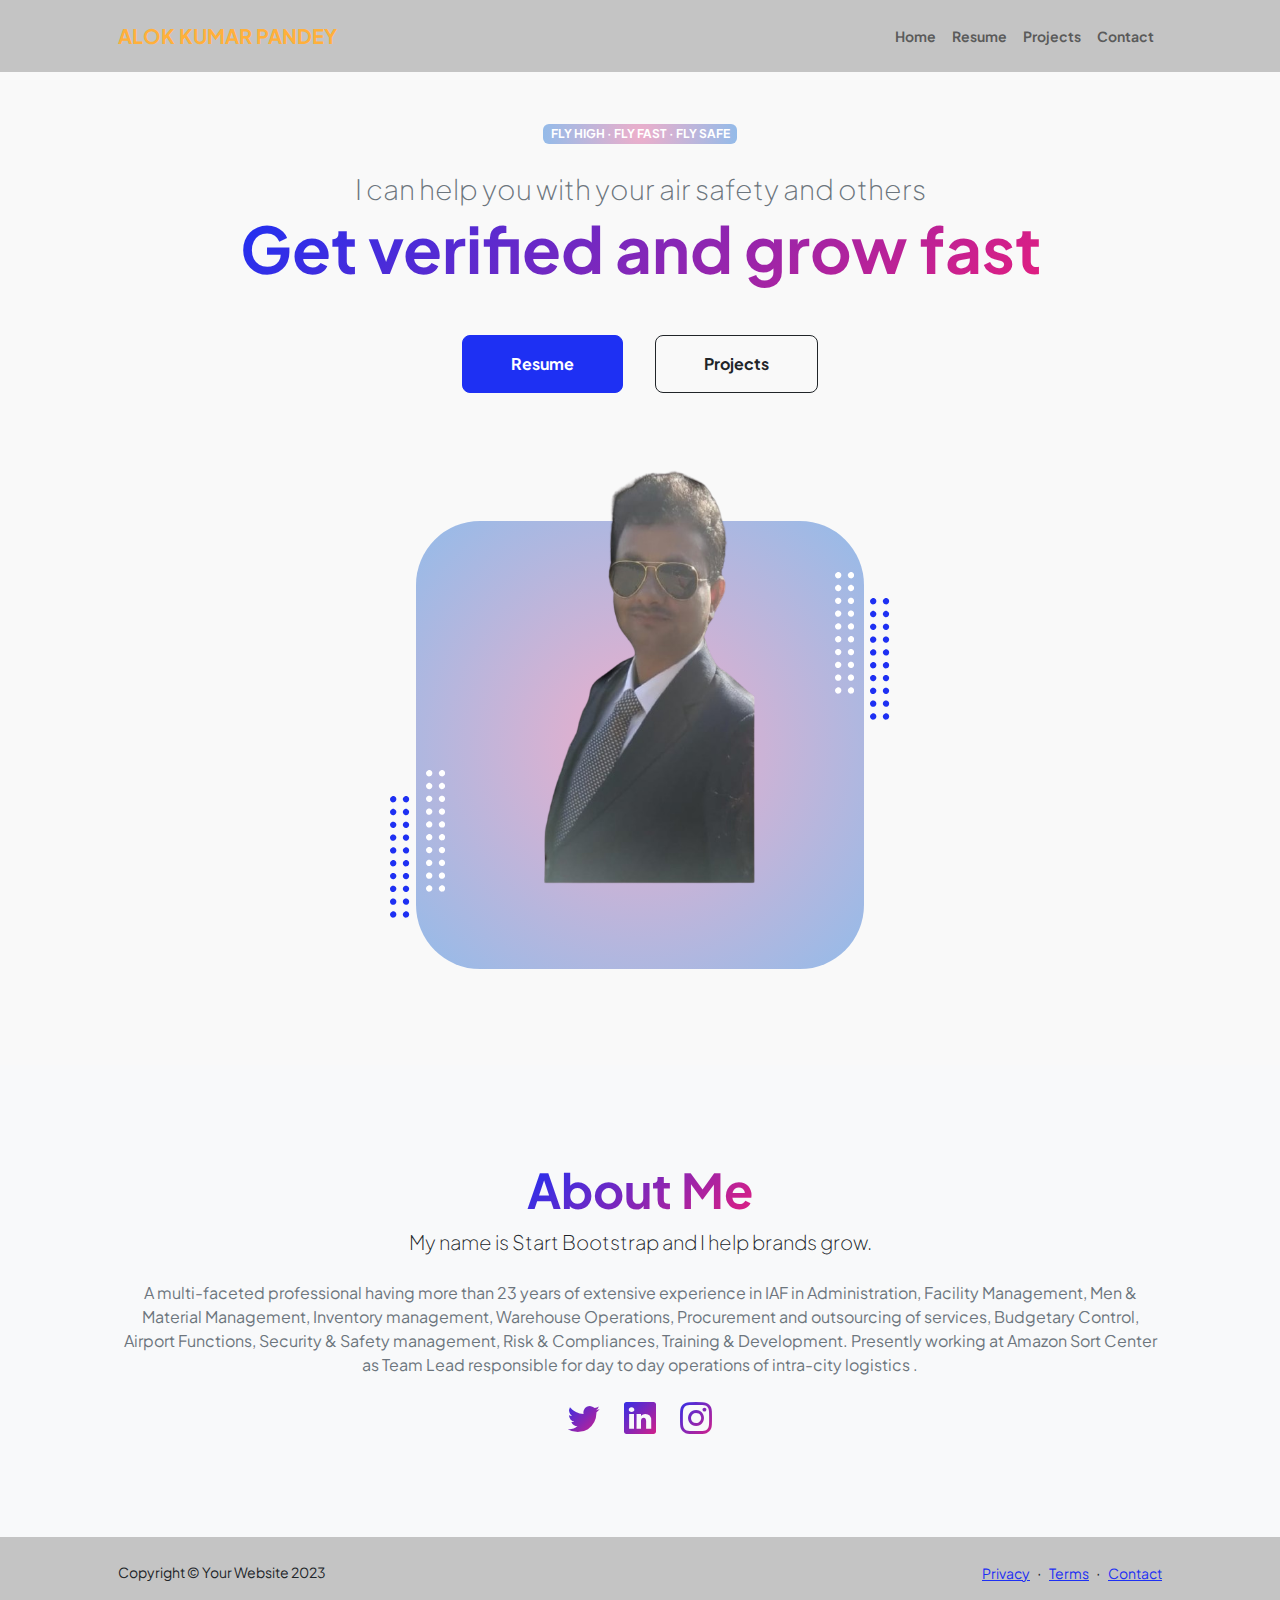
==== commit a54b6d38: "added in versin 0.1" ====
--- a/index.html
+++ b/index.html
@@ -8,7 +8,7 @@
         <meta name="author" content="" />
         <title>Personal</title>
         <!-- Favicon-->
-        <link rel="icon" type="image/x-icon" href="assets/favicon.ico" />
+        <link rel="icon" type="image/x-icon" href="assets/favicon.jpeg" />
         <!-- Custom Google font-->
         <link rel="preconnect" href="https://fonts.googleapis.com" />
         <link rel="preconnect" href="https://fonts.gstatic.com" crossorigin />
@@ -30,6 +30,7 @@
                             <li class="nav-item"><a class="nav-link" href="index.html">Home</a></li>
                             <li class="nav-item"><a class="nav-link" href="resume.html">Resume</a></li>
                             <li class="nav-item"><a class="nav-link" href="projects.html">Projects</a></li>
+                            <li class="nav-item"><a class="nav-link" href="contact.html">Contact</a></li>
                         </ul>
                     </div>
                 </div>
@@ -54,8 +55,8 @@
                             <!-- Header profile picture-->
                             <div class="d-flex justify-content-center mt-5 mt-xxl-0">
                                 <div class="profile bg-gradient-primary-to-secondary">
-                                    <!-- TIP: For best results, use a photo with a transparent background like the demo example below-->
-                                    <!-- Watch a tutorial on how to do this on YouTube (link)-->
+                                    
+                                    
                                     <img class="profile-img" src="assets/profile.png" alt="Image" height="72">
                                     <div class="dots-1">
                                         <!-- SVG Dots-->
--- a/css/styles.css
+++ b/css/styles.css
@@ -89,7 +89,7 @@
   line-height: var(--bs-body-line-height);
   color: var(--bs-body-color);
   text-align: var(--bs-body-text-align);
-  background-color: #f0dede;
+  background-color: #f9f9f9;
   -webkit-text-size-adjust: 100%;
   -webkit-tap-highlight-color: #000000;
 }
@@ -8175,7 +8175,12 @@
 /* rtl:end:remove */
 .text-primary {
   --bs-text-opacity: 1;
-  color: rgba(var(--bs-primary-rgb), var(--bs-text-opacity)) !important;
+  color: #ffb03b !important;
+}
+
+.text-primary1 {
+  --bs-text-opacity: 1;
+  color: #5f5950 !important;
 }
 
 .text-secondary {
@@ -8311,7 +8316,7 @@
 
 .bg-white {
   --bs-bg-opacity: 1;
-  background-color: rgba(var(--bs-white-rgb), var(--bs-bg-opacity)) !important;
+  background-color:#c4c4c4 !important;
 }
 
 .bg-body {
@@ -11545,8 +11550,8 @@
 }
 
 .bg-gradient-primary-to-secondary {
-  background: #1e30f3;
-  background: linear-gradient(135deg, #1e30f3 0%, #e21e80 100%);
+  background: rgb(238,174,202);
+  background: radial-gradient(circle, rgba(238,174,202,1) 0%, rgba(148,187,233,1) 100%);
 }
 
 .text-gradient {
